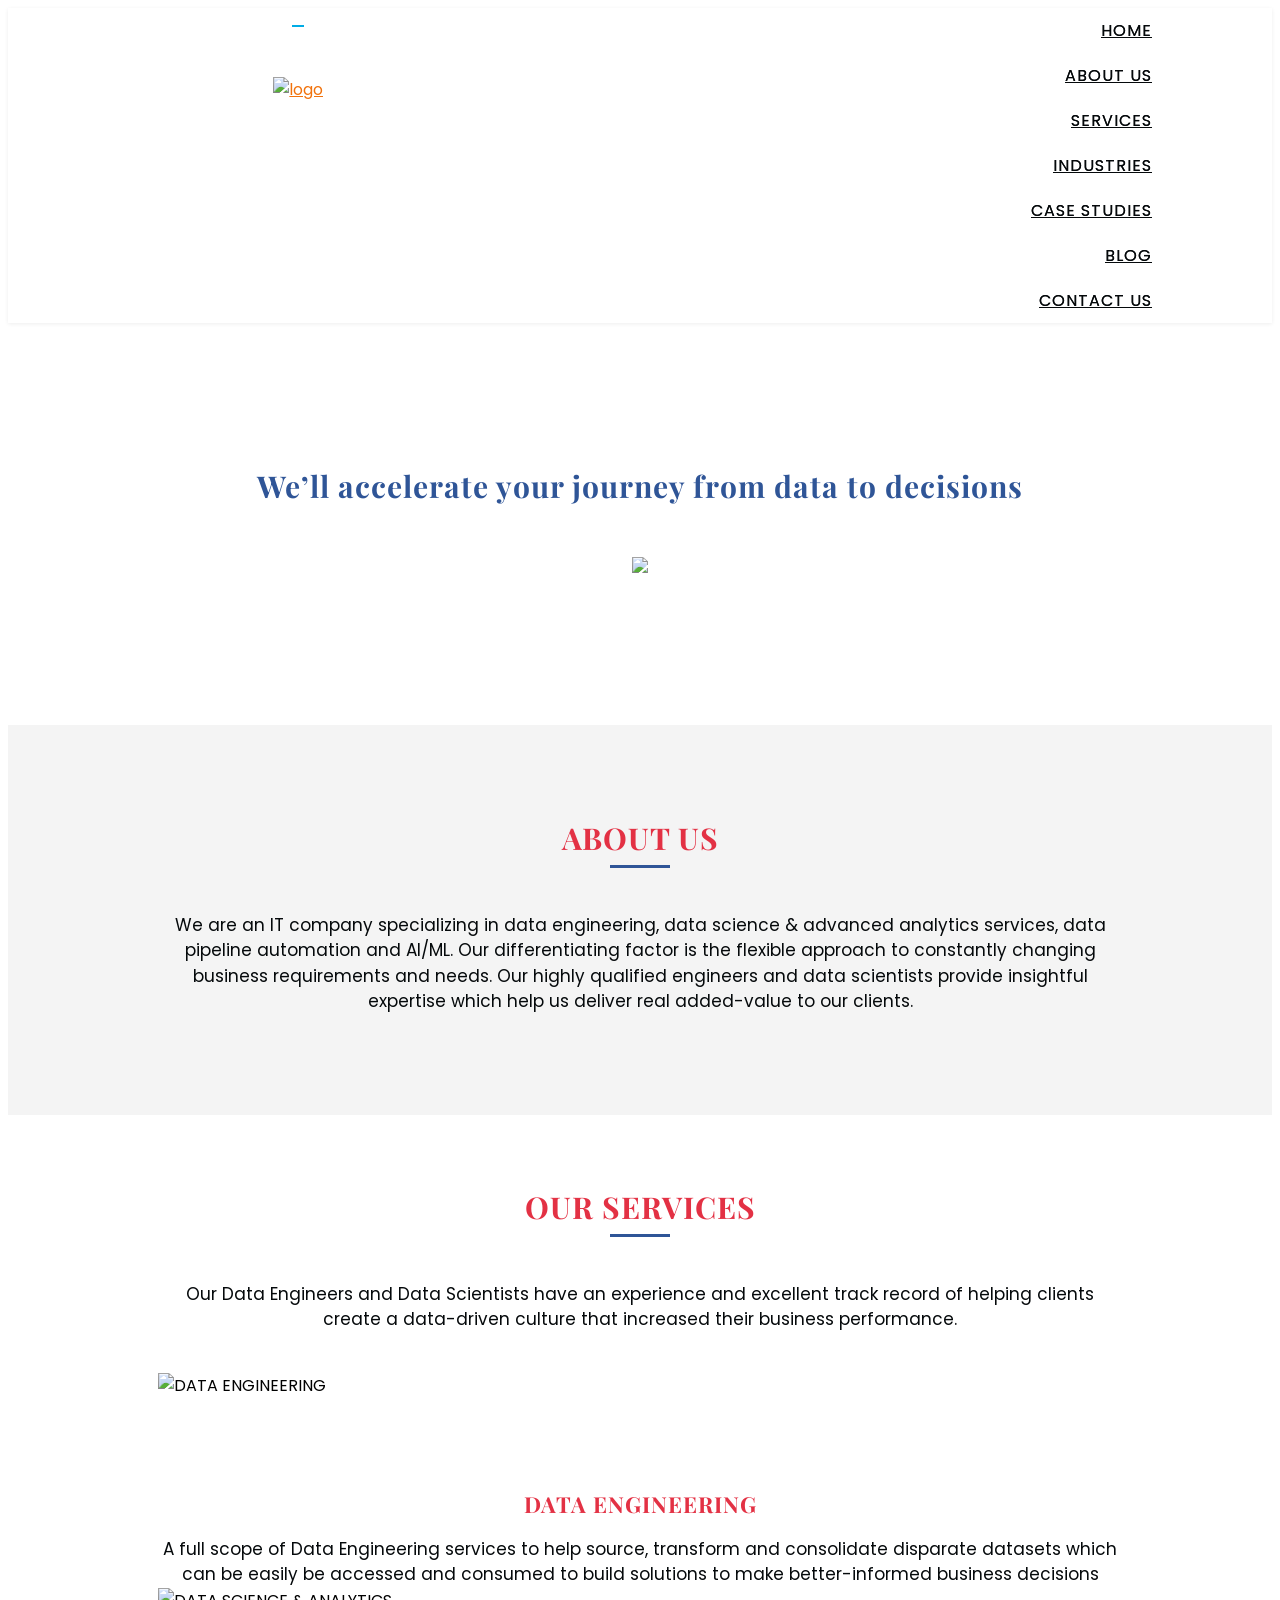
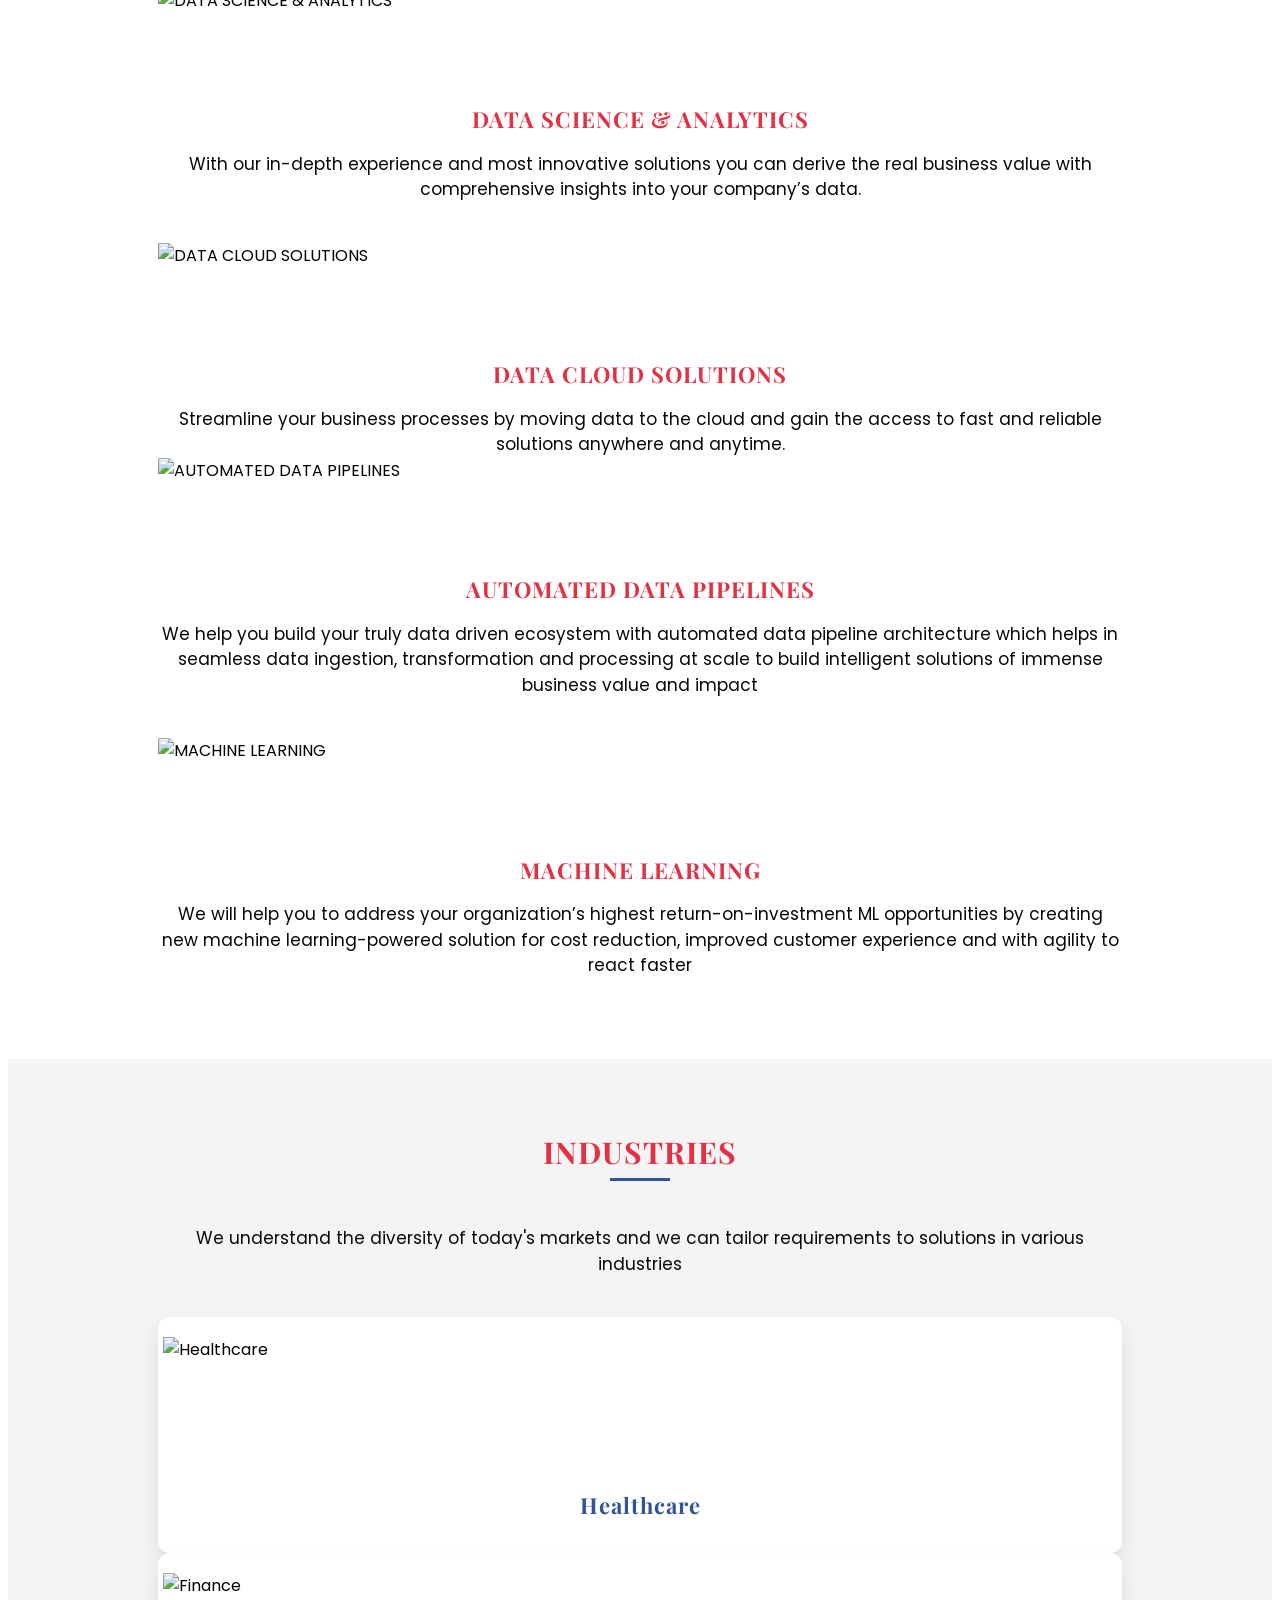
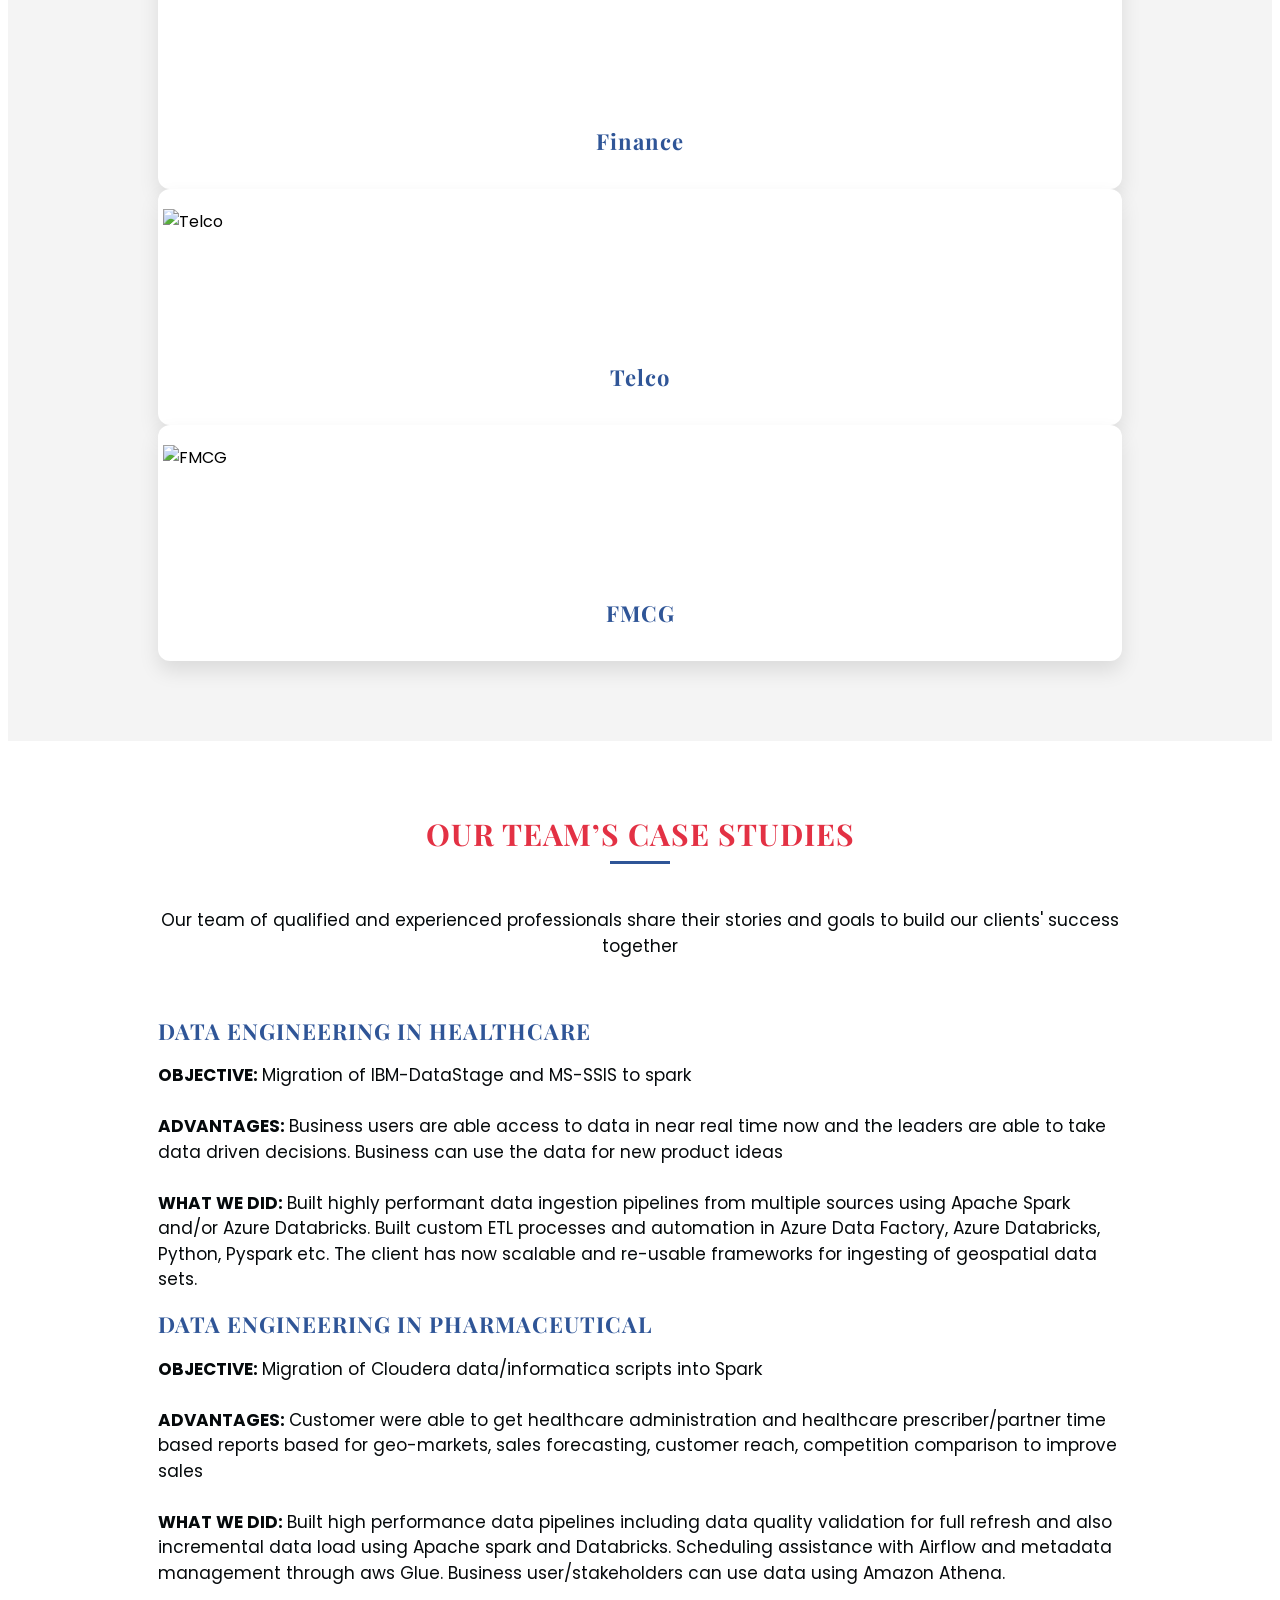
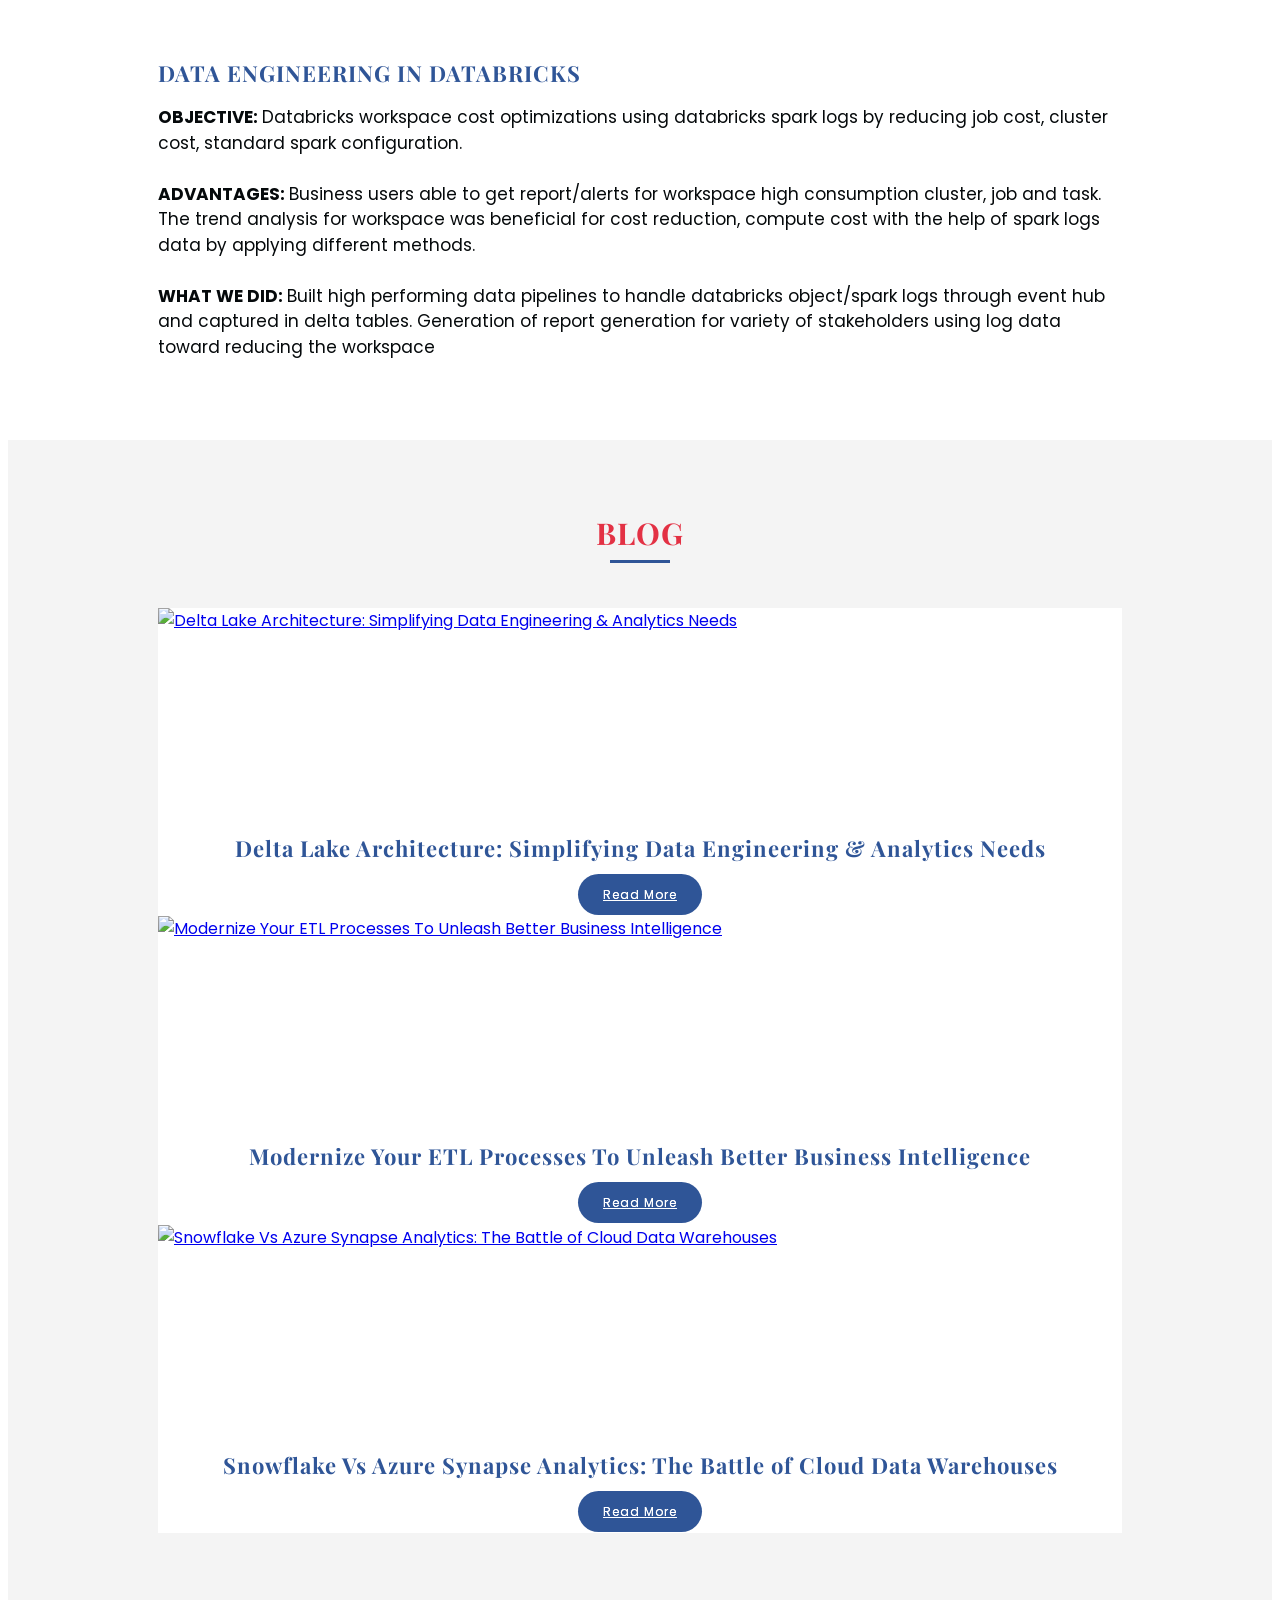
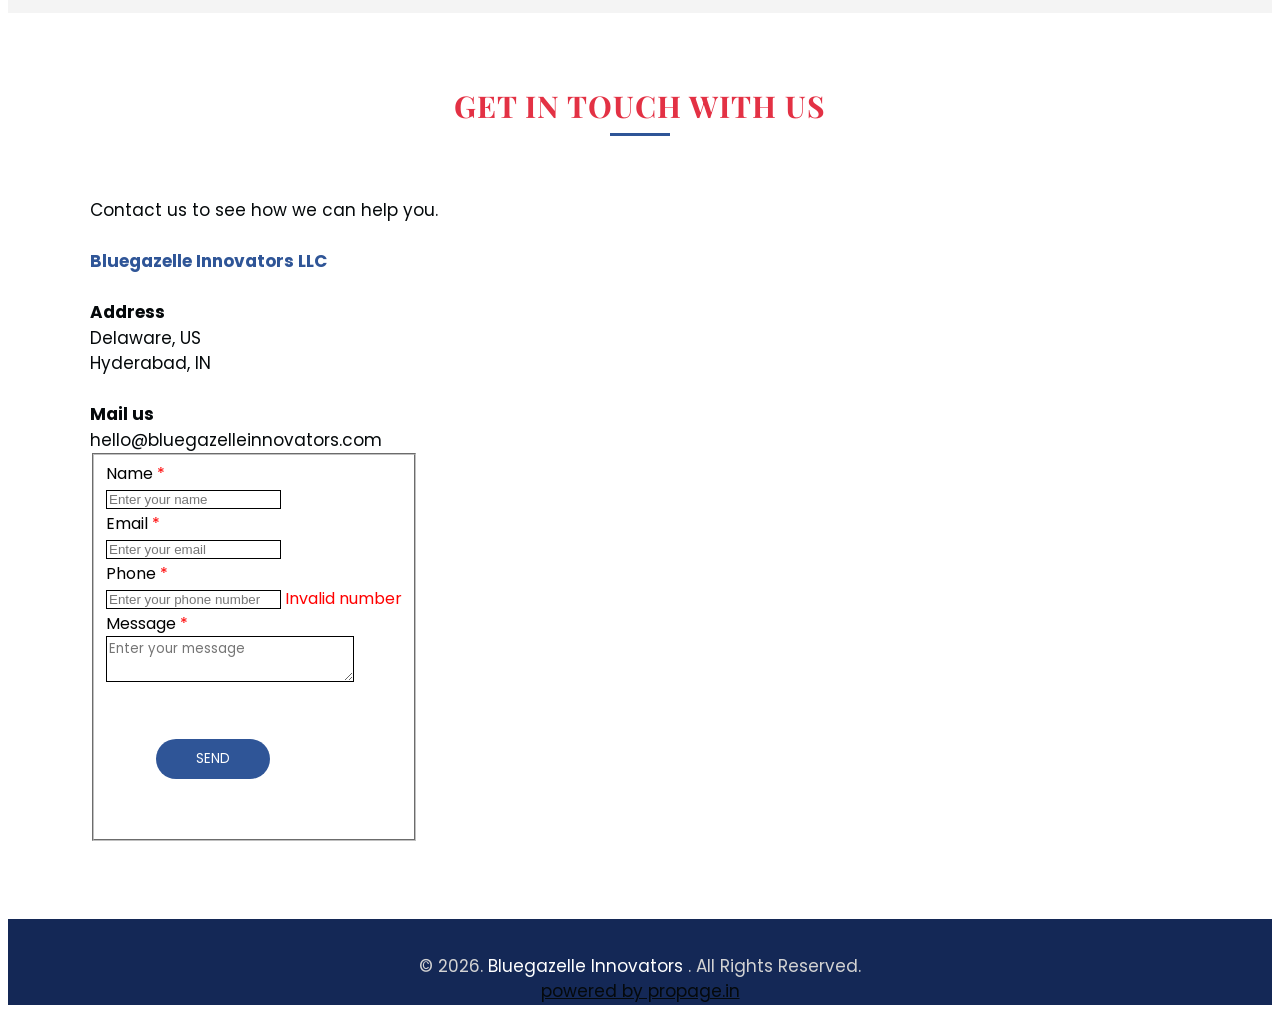
==== index.html @ 68e07360 "Update index.html and CSS files to enhance SEO and replace external resources with local assets. Add" ====
<!DOCTYPE html>
<html>
<head>
<meta content="text/html; charset=utf-8" http-equiv="Content-Type"/>
<meta content="width=device-width, initial-scale=1.0" name="viewport"/>
<meta content="true" name="HandheldFriendly"/>
<meta content="480" name="MobileOptimized"/>
<title>
   Bluegazelle Innovators
  </title>
<meta content="We are an IT consulting company specializing in data engineering, data science &amp; advanced analytics services, data pipeline automation and AI/ML. Our differentiating factor is the flexible approach to constantly changing business requirements and needs. Our highly qualified engineers and data scientists provide insightful expertise which help us deliver real added-value to our clients." name="description"/>
<meta content="Data Engineering, Data Science &amp; Analytics, Data Cloud Solutions, Automated Data Pipelines, Machine Learning" name="keywords"/>
<meta content="Bluegazelle Innovators" property="og:title"/>
<meta content="website" property="og:type"/>
<meta content="We are an IT consulting company specializing in data engineering, data science &amp; advanced analytics services, data pipeline automation and AI/ML. Our differentiating factor is the flexible approach to constantly changing business requirements and needs. Our highly qualified engineers and data scientists provide insightful expertise which help us deliver real added-value to our clients." property="og:description"/>
<meta content="www.bluegazelleinnovators.com" property="og:site_name"/>
<meta content="Bluegazelle Innovators" property="twitter:title"/>
<meta content="summary" name="twitter:card"/>
<meta content="We are an IT consulting company specializing in data engineering, data science &amp; advanced analytics services, data pipeline automation and AI/ML. Our differentiating factor is the flexible approach to constantly changing business requirements and needs. Our highly qualified engineers and data scientists provide insightful expertise which help us deliver real added-value to our clients." property="twitter:description"/>
<link href="https://fonts.googleapis.com/css2?family=Playfair+Display:ital,wght@0,400..900;1,400..900&amp;family=Quicksand:wght@300..700&amp;display=swap" rel="stylesheet"/><link href="https://static.viamagus.com/static/sitebuilder/css/viamagus-publish-sites.css" rel="stylesheet"/>
<link href="//netdna.bootstrapcdn.com/font-awesome/4.0.3/css/font-awesome.css" rel="stylesheet"/>


<link href="https://fonts.googleapis.com/css2?family=Poppins:wght@400;600&amp;display=swap" rel="stylesheet"/>
<link href="css/internal-styles.css" rel="stylesheet"/><style>/* Default fonts: Playfair Display for headings, Quicksand for body (change_default_fonts.py) */
body, html, .viamagusPageSettings, .viamagusPageSettings .viamagus-container { font-family: 'Quicksand', sans-serif; }
h1, h2, h3, h4, h5, h6,
.viamagus-heading1, .viamagus-heading2, .viamagus-heading3, .viamagus-section-heading { font-family: 'Playfair Display', serif; }</style>
<link href="https://086dc30e8929354bdc1d-36e5f2441e9c8e097481aaa60324c70c.ssl.cf1.rackcdn.com/1661514559856fav.png" rel="shortcut icon" type="image/x-icon"/>
<link href="https://086dc30e8929354bdc1d-36e5f2441e9c8e097481aaa60324c70c.ssl.cf1.rackcdn.com/1661514559856fav.png" rel="apple-touch-icon" type="image/x-icon"/>
<script src="https://static.viamagus.com/static/sitebuilder/js/jquery.js" type="text/javascript">
</script>
<script src="https://static.viamagus.com/static/sitebuilder/js/bootstrap.js" type="text/javascript">
</script>
<script src="https://static.viamagus.com/static/sitebuilder/js/jquery.backstretch.js" type="text/javascript">
</script>
<script src="https://static.viamagus.com/static/sitebuilder/js/jquery.magnific-popup.js" type="text/javascript">
</script>
<script src="https://static.viamagus.com/static/sitebuilder/js/freewall.js" type="text/javascript">
</script>
<script src="https://static.viamagus.com/static/sitebuilder/js/html5shiv.js" type="text/javascript">
</script>
<script src="https://static.viamagus.com/static/sitebuilder/js/respond.min.js" type="text/javascript">
</script>
<meta content="http://www.bluegazelleinnovators.com/home.html" property="og:url"/>
</head>
<body>
<script>
   function loadViaBkgImage(){ if($('.backstretch').length){ $.backstretch('destroy',false);} }
  </script>
<div class="viamagusPageSettings">
<div class="viamagus-container">
<div class="viamagus-component viamagus_header" data-component-name="Menu" data-sticky-header="true" id="viamagus_Menu_6278">
<div class="viamagus-component-bg-colour">
<div class="viamagus-component-content navbar navbar-inverse" style="padding-top: 0px; padding-bottom: 0px; padding-left: 100px; padding-right: 100px">
<div class="navbar-inner" data-bkg-color="" data-transparent-menu-cover-mode="false">
<div class="viamagus-menu-top-row">
</div>
<div class="container menu-center">
<button class="btn btn-navbar" data-target=".nav-collapse" data-toggle="collapse" type="button">
<span class="icon-bar">
</span>
<span class="icon-bar">
</span>
<span class="icon-bar">
</span>
</button>
<div class="viamagus-business-logo" itemscope="" itemtype="http://schema.org/Organization">
<a class="brand" href="/" itemprop="url">
<img alt="logo" itemprop="logo" src="https://086dc30e8929354bdc1d-36e5f2441e9c8e097481aaa60324c70c.ssl.cf1.rackcdn.com/1661513879841Group95.png" style="width: 100px"/>
</a>
</div>
<div class="collapse-center">
<div class="nav-collapse collapse">
<ul class="nav" id="menu-nav">
<li>
<a class="menulink" data-target=".nav-collapse" data-toggle="collapse" href="home.html#viamagus_Section_Title_9972" style="font-size: 16px">
              HOME
             </a>
</li>
<li>
<a class="menulink" data-target=".nav-collapse" data-toggle="collapse" href="home.html#viamagus_Section_Title_427" style="font-size: 16px">
              ABOUT US
             </a>
</li>
<li>
<a class="menulink" data-target=".nav-collapse" data-toggle="collapse" href="home.html#viamagus_Section_Title_6957" style="font-size: 16px">
              SERVICES
             </a>
</li>
<li>
<a class="menulink" data-target=".nav-collapse" data-toggle="collapse" href="home.html#viamagus_Section_Title_277" style="font-size: 16px">
              INDUSTRIES
             </a>
</li>
<li>
<a class="menulink" data-target=".nav-collapse" data-toggle="collapse" href="home.html#viamagus_Section_Title_4910" style="font-size: 16px">
              CASE STUDIES
             </a>
</li>
<li>
<a class="menulink" data-target=".nav-collapse" data-toggle="collapse" href="home.html#viamagus_Section_Title_4056" style="font-size: 16px">
              BLOG
             </a>
</li>
<li>
<a class="menulink" data-target=".nav-collapse" data-toggle="collapse" href="home.html#viamagus_Section_Title_7808" style="font-size: 16px">
              CONTACT US
             </a>
</li>
</ul>
</div>
</div>
</div>
</div>
</div>
</div>
</div>
<div class="viamagus-component viamagus-section-header" data-bkg-image="" data-component-name="Section Title" id="viamagus_Section_Title_9972">
<div class="viamagus-component-bg-colour">
<div class="viamagus-component-content" style="padding-top: 120px; padding-bottom: 120px">
<div class="row-fluid">
<div class="span12">
<div class="title-page">
<h2 class="viamagus-section-heading title">
<div style="text-align: center">
<span style="color: #2F5597">
             We’ll accelerate your journey from data to decisions
            </span>
<br/>
<br/>
<img class="" src="https://086dc30e8929354bdc1d-36e5f2441e9c8e097481aaa60324c70c.ssl.cf1.rackcdn.com/1661513194939BlueGazelleLanding.png"/>
</div>
</h2>
</div>
</div>
</div>
</div>
</div>
</div>
<div class="viamagus-component viamagus-section-header" data-bkg-image="" data-component-name="ABOUT US" id="viamagus_Section_Title_427">
<div class="viamagus-component-bg-colour" style="background-color: rgba(244,244,244,1)">
<div class="viamagus-component-content" style="padding-top: 70px; padding-bottom: 10px">
<div class="row-fluid">
<div class="span12">
<div class="title-page">
<h2 class="viamagus-section-heading title">
<div style="text-align: center">
            ABOUT US
           </div>
</h2>
</div>
</div>
</div>
</div>
</div>
</div>
<div class="viamagus-component viamagus-richtext" data-bkg-image="" data-component-name="Text" id="viamagus_Text_1244">
<div class="viamagus-component-bg-colour" style="background-color: rgba(244,244,244,1)">
<div class="viamagus-component-content" style="padding-top: 20px; padding-bottom: 100px">
<div class="row-fluid viamagus-paragraph" id="viamagus_Text_1244-content">
<div style="text-align: center">
         We are an IT company specializing in data engineering, data science &amp; advanced analytics services, data pipeline automation and AI/ML. Our differentiating factor is the flexible approach to constantly changing business requirements and needs. Our highly qualified engineers and data scientists provide insightful expertise which help us deliver real added-value to our clients.
        </div>
</div>
</div>
</div>
</div>
<div class="viamagus-component viamagus-section-header" data-bkg-image="" data-component-name="OUR SERVICES" id="viamagus_Section_Title_6957">
<div class="viamagus-component-bg-colour">
<div class="viamagus-component-content" style="padding-top: 50px; padding-bottom: 10px">
<div class="row-fluid">
<div class="span12">
<div class="title-page">
<h2 class="viamagus-section-heading title">
<div style="text-align: center">
            OUR SERVICES
           </div>
</h2>
</div>
</div>
</div>
</div>
</div>
</div>
<div class="viamagus-component viamagus-richtext" data-bkg-image="" data-component-name="Text" id="viamagus_Text_5293">
<div class="viamagus-component-bg-colour">
<div class="viamagus-component-content" style="padding-top: 20px; padding-bottom: 20px">
<div class="row-fluid viamagus-paragraph" id="viamagus_Text_5293-content">
<div style="text-align: center">
         Our Data Engineers and Data Scientists have an experience and excellent track record of helping clients create a data-driven culture that increased their business performance.
        </div>
</div>
</div>
</div>
</div>
<section class="viamagus-component viamagus_circlimg" data-bkg-image="" data-component-name="columngrid" id="viamagus_columngrid_3928">
<div class="viamagus-component-bg-colour">
<div class="viamagus-component-content" style="padding-top: 20px; padding-bottom: 20px">
<div class="container-fluid">
<div class="row-fluid">
<div class="span6 columngridone">
<div class="image-alignment">
<img align="middle" alt="DATA ENGINEERING" class="img-circle img-responsive why-section" data-original="imgs/a1d4754c88b792a93a17c5a336381e1a.png" src="https://086dc30e8929354bdc1d-36e5f2441e9c8e097481aaa60324c70c.ssl.cf1.rackcdn.com/1661513492333Union1.png" style="height: 100px; margin: auto; display: block"/>
</div>
<div class="columngrid-desc fixedImgAlignmnetFixed">
<div>
<h2 class="viamagus-heading2">
<div style="text-align: center">
<span style="color: #e33144">
               DATA ENGINEERING
              </span>
</div>
</h2>
<div class="viamagus-paragraph">
<div style="text-align: center">
              A full scope of Data Engineering services to help source, transform and consolidate disparate datasets which can be easily be accessed and consumed to build solutions to make better-informed business decisions
             </div>
</div>
</div>
</div>
<div style="clear: both">
</div>
</div>
<div class="span6 columngridtwo">
<div class="image-alignment">
<img align="middle" alt="DATA SCIENCE &amp; ANALYTICS" class="img-circle img-responsive why-section" data-original="imgs/6b5e0519f275a12f75ce10f658b40c50.png" src="https://086dc30e8929354bdc1d-36e5f2441e9c8e097481aaa60324c70c.ssl.cf1.rackcdn.com/1661513494286Group88.png" style="height: 100px; margin: auto; display: block"/>
</div>
<div class="columngrid-desc fixedImgAlignmnetFixed">
<div>
<h2 class="viamagus-heading2">
<div style="text-align: center">
<span style="color: #e33144">
               DATA SCIENCE &amp; ANALYTICS
              </span>
</div>
</h2>
<div class="viamagus-paragraph">
<div style="text-align: center">
              With our in-depth experience and most innovative solutions you can derive the real business value with comprehensive insights into your company’s data.
             </div>
</div>
</div>
</div>
<div style="clear: both">
</div>
</div>
</div>
</div>
<div class="clearfix">
</div>
</div>
</div>
</section>
<section class="viamagus-component viamagus_circlimg" data-bkg-image="" data-component-name="columngrid" id="viamagus_columngrid_6204">
<div class="viamagus-component-bg-colour">
<div class="viamagus-component-content" style="padding-top: 20px; padding-bottom: 20px">
<div class="container-fluid">
<div class="row-fluid">
<div class="span6 columngridone">
<div class="image-alignment">
<img align="middle" alt="DATA CLOUD SOLUTIONS" class="img-circle img-responsive why-section" data-original="imgs/086ebbe92f72022c4afc59aad043dfc3.png" src="https://086dc30e8929354bdc1d-36e5f2441e9c8e097481aaa60324c70c.ssl.cf1.rackcdn.com/1661513486901Group93.png" style="height: 100px; margin: auto; display: block"/>
</div>
<div class="columngrid-desc fixedImgAlignmnetFixed">
<div>
<h2 class="viamagus-heading2">
<div style="text-align: center">
<span style="color: #e33144">
               DATA CLOUD SOLUTIONS
              </span>
</div>
</h2>
<div class="viamagus-paragraph">
<div style="text-align: center">
              Streamline your business processes by moving data to the cloud and gain the access to fast and reliable solutions anywhere and anytime.
             </div>
</div>
</div>
</div>
<div style="clear: both">
</div>
</div>
<div class="span6 columngridtwo">
<div class="image-alignment">
<img align="middle" alt="AUTOMATED DATA PIPELINES" class="img-circle img-responsive why-section" data-original="imgs/e55563b7260a07619c07f342b476c8f5.png" src="https://086dc30e8929354bdc1d-36e5f2441e9c8e097481aaa60324c70c.ssl.cf1.rackcdn.com/1661513481927Group89.png" style="height: 100px; margin: auto; display: block"/>
</div>
<div class="columngrid-desc fixedImgAlignmnetFixed">
<div>
<h2 class="viamagus-heading2">
<div style="text-align: center">
<span style="color: #e33144">
               AUTOMATED DATA PIPELINES
              </span>
</div>
</h2>
<div class="viamagus-paragraph">
<div style="text-align: center">
              We help you build your truly data driven ecosystem with automated data pipeline architecture which helps in seamless data ingestion, transformation and processing at scale to build intelligent solutions of immense business value and impact
             </div>
</div>
</div>
</div>
<div style="clear: both">
</div>
</div>
</div>
</div>
<div class="clearfix">
</div>
</div>
</div>
</section>
<section class="viamagus-component viamagus_circlimg" data-bkg-image="" data-component-name="columngrid" id="viamagus_columngrid_8368">
<div class="viamagus-component-bg-colour">
<div class="viamagus-component-content" style="padding-top: 20px; padding-bottom: 80px">
<div class="container-fluid">
<div class="row-fluid">
<div class="span4 columngridone">
<div class="image-alignment">
</div>
<div class="columngrid-desc fixedImgAlignmnetFixed">
<div>
</div>
</div>
<div style="clear: both">
</div>
</div>
<div class="span4 columngridtwo">
<div class="image-alignment">
<img align="middle" alt="MACHINE LEARNING" class="img-circle img-responsive why-section" data-original="imgs/56f8f71a7b4a2f780cbac96ad924f5b0.png" src="https://086dc30e8929354bdc1d-36e5f2441e9c8e097481aaa60324c70c.ssl.cf1.rackcdn.com/1661513484420Group90.png" style="height: 100px; margin: auto; display: block"/>
</div>
<div class="columngrid-desc fixedImgAlignmnetFixed">
<div>
<h2 class="viamagus-heading2">
<div style="text-align: center">
<span style="color: #e33144">
               MACHINE LEARNING
              </span>
</div>
</h2>
<div class="viamagus-paragraph">
<div style="text-align: center">
              We will help you to address your organization’s highest return-on-investment ML opportunities by creating new machine learning-powered solution for cost reduction, improved customer experience and with agility to react faster
             </div>
</div>
</div>
</div>
<div style="clear: both">
</div>
</div>
<div class="span4 columngridthree">
<div class="image-alignment">
</div>
<div class="columngrid-desc fixedImgAlignmnetFixed">
<div>
</div>
</div>
<div style="clear: both">
</div>
</div>
</div>
</div>
<div class="clearfix">
</div>
</div>
</div>
</section>
<div class="viamagus-component viamagus-section-header" data-bkg-image="" data-component-name="INDUSTRIES" id="viamagus_Section_Title_277">
<div class="viamagus-component-bg-colour" style="background-color: rgba(244,244,244,1)">
<div class="viamagus-component-content" style="padding-top: 50px; padding-bottom: 10px">
<div class="row-fluid">
<div class="span12">
<div class="title-page">
<h2 class="viamagus-section-heading title">
<div style="text-align: center">
            INDUSTRIES
           </div>
</h2>
</div>
</div>
</div>
</div>
</div>
</div>
<div class="viamagus-component viamagus-richtext" data-bkg-image="" data-component-name="Text" id="viamagus_Text_5910">
<div class="viamagus-component-bg-colour" style="background-color: rgba(244,244,244,1)">
<div class="viamagus-component-content" style="padding-top: 20px; padding-bottom: 20px">
<div class="row-fluid viamagus-paragraph" id="viamagus_Text_5910-content">
<div style="text-align: center">
         We understand the diversity of today's markets and we can tailor requirements to solutions in various industries
        </div>
</div>
</div>
</div>
</div>
<section class="viamagus-component viamagus_circlimg" data-bkg-image="" data-component-name="columngrid" id="viamagus_columngrid_9575">
<div class="viamagus-component-bg-colour" style="background-color: rgba(244,244,244,1)">
<div class="viamagus-component-content" style="padding-top: 20px; padding-bottom: 80px">
<div class="container-fluid">
<div class="row-fluid">
<div class="span3 columngridone" style="background: rgba(255,255,255,1)">
<div class="image-alignment">
<img align="middle" alt="Healthcare" class="img-circle img-responsive why-section" data-original="imgs/4624dfb91599a4888150b0779466da71.png" src="https://086dc30e8929354bdc1d-36e5f2441e9c8e097481aaa60324c70c.ssl.cf1.rackcdn.com/1661513675118Union32x.png" style="height: 127px; margin: auto; display: block"/>
</div>
<div class="columngrid-desc fixedImgAlignmnetFixed">
<div style="padding: 10px">
<h2 class="viamagus-heading2">
<div style="text-align: center">
              Healthcare
             </div>
</h2>
</div>
</div>
<div style="clear: both">
</div>
</div>
<div class="span3 columngridtwo" style="background: rgba(255,255,255,1)">
<div class="image-alignment">
<img align="middle" alt="Finance" class="img-circle img-responsive why-section" data-original="imgs/da93178670edd0044727e0173ed21823.png" src="https://086dc30e8929354bdc1d-36e5f2441e9c8e097481aaa60324c70c.ssl.cf1.rackcdn.com/1661513677494Union42x.png" style="height: 127px; margin: auto; display: block"/>
</div>
<div class="columngrid-desc fixedImgAlignmnetFixed">
<div style="padding: 10px">
<h2 class="viamagus-heading2">
<div style="text-align: center">
              Finance
             </div>
</h2>
</div>
</div>
<div style="clear: both">
</div>
</div>
<div class="span3 columngridthree" style="background: rgba(255,255,255,1)">
<div class="image-alignment">
<img align="middle" alt="Telco " class="img-circle img-responsive why-section" data-original="imgs/081ed4ee76b1ab02e13798d3a0b9b6b1.png" src="https://086dc30e8929354bdc1d-36e5f2441e9c8e097481aaa60324c70c.ssl.cf1.rackcdn.com/1661513670714Union52x.png" style="height: 127px; margin: auto; display: block"/>
</div>
<div class="columngrid-desc fixedImgAlignmnetFixed">
<div style="padding: 10px">
<h2 class="viamagus-heading2">
<div style="text-align: center">
              Telco
             </div>
<div style="text-align: center">
</div>
</h2>
</div>
</div>
<div style="clear: both">
</div>
</div>
<div class="span3 columngridfour" style="background: rgba(255,255,255,1)">
<div class="image-alignment">
<img align="middle" alt="FMCG" class="img-circle img-responsive why-section" data-original="imgs/eef02da51d374759409e2ec7d1da538e.png" src="https://086dc30e8929354bdc1d-36e5f2441e9c8e097481aaa60324c70c.ssl.cf1.rackcdn.com/1661513673170Group922x.png" style="height: 127px; margin: auto; display: block"/>
</div>
<div class="columngrid-desc fixedImgAlignmnetFixed">
<div style="padding: 10px">
<h2 class="viamagus-heading2">
<div style="text-align: center">
              FMCG
             </div>
</h2>
</div>
</div>
<div style="clear: both">
</div>
</div>
</div>
</div>
<div class="clearfix">
</div>
</div>
</div>
</section>
<div class="viamagus-component viamagus-section-header" data-bkg-image="" data-component-name="CASE STUDIES" id="viamagus_Section_Title_4910">
<div class="viamagus-component-bg-colour">
<div class="viamagus-component-content" style="padding-top: 50px; padding-bottom: 10px">
<div class="row-fluid">
<div class="span12">
<div class="title-page">
<h2 class="viamagus-section-heading title">
<div style="text-align: center">
            OUR TEAM’S CASE STUDIES
           </div>
</h2>
</div>
</div>
</div>
</div>
</div>
</div>
<div class="viamagus-component viamagus-richtext" data-bkg-image="" data-component-name="Text" id="viamagus_Text_9200">
<div class="viamagus-component-bg-colour">
<div class="viamagus-component-content" style="padding-top: 20px; padding-bottom: 20px">
<div class="row-fluid viamagus-paragraph" id="viamagus_Text_9200-content">
<div style="text-align: center">
         Our team of qualified and experienced professionals share their stories and goals to build our clients' success together
        </div>
</div>
</div>
</div>
</div>
<section class="viamagus-component viamagus_circlimg" data-bkg-image="" data-component-name="columngrid" id="viamagus_columngrid_8392">
<div class="viamagus-component-bg-colour">
<div class="viamagus-component-content" style="padding-top: 20px; padding-bottom: 35px">
<div class="container-fluid">
<div class="row-fluid">
<div class="span6 columngridone">
<div class="image-alignment">
</div>
<div class="columngrid-desc fixedImgAlignmnetFixed">
<div>
<h2 class="viamagus-heading2">
             DATA ENGINEERING IN HEALTHCARE
            </h2>
<div class="viamagus-paragraph">
<strong>
              OBJECTIVE:
             </strong>
             Migration of IBM-DataStage and MS-SSIS to spark
             <br/>
<br/>
<strong>
              ADVANTAGES:
             </strong>
             Business users are able access to data in near real time now and the leaders are able to take data driven decisions. Business can use the data for new product ideas
             <br/>
<br/>
<strong>
              WHAT WE DID:
             </strong>
             Built highly performant data ingestion pipelines from multiple sources using Apache Spark and/or Azure Databricks. Built custom ETL processes and automation in Azure Data Factory, Azure Databricks, Python, Pyspark etc. The client has now scalable and re-usable frameworks for ingesting of geospatial data sets.
            </div>
</div>
</div>
<div style="clear: both">
</div>
</div>
<div class="span6 columngridtwo">
<div class="image-alignment">
</div>
<div class="columngrid-desc fixedImgAlignmnetFixed">
<div>
<h2 class="viamagus-heading2">
             DATA ENGINEERING IN PHARMACEUTICAL
            </h2>
<div class="viamagus-paragraph">
<strong>
              OBJECTIVE:
             </strong>
             Migration of Cloudera data/informatica scripts into Spark
             <br/>
<br/>
<strong>
              ADVANTAGES:
             </strong>
             Customer were able to get healthcare administration and healthcare prescriber/partner time based reports based for geo-markets, sales forecasting, customer reach, competition comparison to improve sales
             <br/>
<br/>
<strong>
              WHAT WE DID:
             </strong>
             Built high performance data pipelines including data quality validation for full refresh and also incremental data load using Apache spark and Databricks. Scheduling assistance with Airflow and metadata management through aws Glue. Business user/stakeholders can use data using Amazon Athena.
            </div>
</div>
</div>
<div style="clear: both">
</div>
</div>
</div>
</div>
<div class="clearfix">
</div>
</div>
</div>
</section>
<section class="viamagus-component viamagus_circlimg" data-bkg-image="" data-component-name="columngrid" id="viamagus_columngrid_7201">
<div class="viamagus-component-bg-colour">
<div class="viamagus-component-content" style="padding-top: 20px; padding-bottom: 80px">
<div class="container-fluid">
<div class="row-fluid">
<div class="span6 columngridone">
<div class="image-alignment">
</div>
<div class="columngrid-desc fixedImgAlignmnetFixed">
<div>
<h2 class="viamagus-heading2">
             DATA ENGINEERING IN DATABRICKS
            </h2>
<div class="viamagus-paragraph">
<strong>
              OBJECTIVE:
             </strong>
             Databricks workspace cost optimizations using databricks spark logs by reducing job cost, cluster cost, standard spark configuration.
             <br/>
<br/>
<strong>
              ADVANTAGES:
             </strong>
             Business users able to get report/alerts for workspace high consumption cluster, job and task. The trend analysis for workspace was beneficial for cost reduction, compute cost with the help of spark logs data by applying different methods.
             <br/>
<br/>
<strong>
              WHAT WE DID:
             </strong>
             Built high performing data pipelines to handle databricks object/spark logs through event hub and captured in delta tables. Generation of report generation for variety of stakeholders using log data toward reducing the workspace
            </div>
</div>
</div>
<div style="clear: both">
</div>
</div>
<div class="span6 columngridtwo">
<div class="image-alignment">
</div>
<div class="columngrid-desc fixedImgAlignmnetFixed">
<div>
</div>
</div>
<div style="clear: both">
</div>
</div>
</div>
</div>
<div class="clearfix">
</div>
</div>
</div>
</section>
<div class="viamagus-component viamagus-section-header" data-bkg-image="" data-component-name="BLOG" id="viamagus_Section_Title_4056">
<div class="viamagus-component-bg-colour" style="background-color: rgba(244,244,244,1)">
<div class="viamagus-component-content" style="padding-top: 50px; padding-bottom: 10px">
<div class="row-fluid">
<div class="span12">
<div class="title-page">
<h2 class="viamagus-section-heading title">
<div style="text-align: center">
            BLOG
           </div>
</h2>
</div>
</div>
</div>
</div>
</div>
</div>
<section class="viamagus-component viamagus_circlimg" data-bkg-image="" data-component-name="columngrid" id="viamagus_columngrid_9298">
<div class="viamagus-component-bg-colour" style="background-color: rgba(244,244,244,1)">
<div class="viamagus-component-content" style="padding-top: 20px; padding-bottom: 80px">
<div class="container-fluid">
<div class="row-fluid">
<div class="span4 columngridone" style="background: rgba(255,255,255,1)">
<div class="image-alignment">
<a href="blog/delta-lake-architecture--simplifying-data-engineering---analytics-needs.html" target="" title="Delta Lake Architecture: Simplifying Data Engineering &amp; Analytics Needs">
<img align="middle" alt="Delta Lake Architecture: Simplifying Data Engineering &amp; Analytics Needs" class="img-circle img-responsive why-section" data-original="imgs/97ac8ae5422276ff368f44ced68c8811.jpeg" src="https://086dc30e8929354bdc1d-36e5f2441e9c8e097481aaa60324c70c.ssl.cf1.rackcdn.com/1661842774953dataengi.jpeg" style="height: 199px; margin: auto; display: block"/>
</a>
</div>
<div class="columngrid-desc fixedImgAlignmnetFixed">
<div style="padding: 10px">
<h2 class="viamagus-heading2">
<div style="text-align: center">
              Delta Lake Architecture: Simplifying Data Engineering &amp; Analytics Needs
             </div>
</h2>
<div class="viamagus-paragraph">
<div class="viamagus-cart-button" style="text-align: center">
<a class="btn viamagus-button-default viamagus-button-12" href="blog/delta-lake-architecture--simplifying-data-engineering---analytics-needs.html" target="">
               Read More
              </a>
</div>
</div>
</div>
</div>
<div style="clear: both">
</div>
</div>
<div class="span4 columngridtwo" style="background: rgba(255,255,255,1)">
<div class="image-alignment">
<a href="blog/modernize-your-etl-processes-to-unleash-better-business-intelligence.html" target="" title="Modernize Your ETL Processes To Unleash Better Business Intelligence">
<img align="middle" alt="Modernize Your ETL Processes To Unleash Better Business Intelligence" class="img-circle img-responsive why-section" data-original="imgs/1939407028ddfd3323b8caff5cd356b4.jpeg" src="https://086dc30e8929354bdc1d-36e5f2441e9c8e097481aaa60324c70c.ssl.cf1.rackcdn.com/1661842764398businessintel.jpeg" style="height: 199px; margin: auto; display: block"/>
</a>
</div>
<div class="columngrid-desc fixedImgAlignmnetFixed">
<div style="padding: 10px">
<h2 class="viamagus-heading2">
<div style="text-align: center">
              Modernize Your ETL Processes To Unleash Better Business Intelligence
             </div>
</h2>
<div class="viamagus-paragraph">
<div class="viamagus-cart-button" style="text-align: center">
<a class="btn viamagus-button-default viamagus-button-12" href="blog/modernize-your-etl-processes-to-unleash-better-business-intelligence.html" target="">
               Read More
              </a>
</div>
</div>
</div>
</div>
<div style="clear: both">
</div>
</div>
<div class="span4 columngridthree" style="background: rgba(255,255,255,1)">
<div class="image-alignment">
<a href="blog/snowflake-vs-azure-synapse-analytics--the-battle-of-cloud-data-warehouses.html" target="" title="Snowflake Vs Azure Synapse Analytics: The Battle of Cloud Data Warehouses ">
<img align="middle" alt="Snowflake Vs Azure Synapse Analytics: The Battle of Cloud Data Warehouses " class="img-circle img-responsive why-section" data-original="imgs/fec8b4f25803ee026494e37db1b009d0.jpeg" src="https://086dc30e8929354bdc1d-36e5f2441e9c8e097481aaa60324c70c.ssl.cf1.rackcdn.com/1661842797094cloudstorage.jpeg" style="height: 199px; margin: auto; display: block"/>
</a>
</div>
<div class="columngrid-desc fixedImgAlignmnetFixed">
<div style="padding: 10px">
<h2 class="viamagus-heading2">
<div style="text-align: center">
              Snowflake Vs Azure Synapse Analytics: The Battle of Cloud Data Warehouses
             </div>
<div style="text-align: center">
</div>
</h2>
<div class="viamagus-paragraph">
<div class="viamagus-cart-button" style="text-align: center">
<a class="btn viamagus-button-default viamagus-button-12" href="blog/snowflake-vs-azure-synapse-analytics--the-battle-of-cloud-data-warehouses.html" target="">
               Read More
              </a>
</div>
</div>
</div>
</div>
<div style="clear: both">
</div>
</div>
</div>
</div>
<div class="clearfix">
</div>
</div>
</div>
</section>
<div class="viamagus-component viamagus-section-header" data-bkg-image="" data-component-name="CONTACT" id="viamagus_Section_Title_7808">
<div class="viamagus-component-bg-colour">
<div class="viamagus-component-content" style="padding-top: 50px; padding-bottom: 10px">
<div class="row-fluid">
<div class="span12">
<div class="title-page">
<h2 class="viamagus-section-heading title">
<div style="text-align: center">
            GET IN TOUCH WITH US
           </div>
</h2>
</div>
</div>
</div>
</div>
</div>
</div>
<div class="vm-customform viamagus-component" data-bkg-image="" data-component-name="form" data-form-id="11105" data-form-layout="form-vertical" id="viamagus_form_4800">
<div class="viamagus-component-bg-colour">
<div class="viamagus-component-content" style="padding-left: 6%; padding-right: 6%; padding-top: 3%; padding-bottom: 3%">
<div class="row-fluid">
<div class="VideoImageFormContainer">
<div class="span6 viamagus-video-img-container" style="display: table">
<div class="viamagus-form-vertical-alignment-style" style="display: table-cell; vertical-align: top">
<div class="magus-form-desc viamagus-paragraph">
            Contact us to see how we can help you.
            <br/>
<br/>
<strong>
<span style="color: #2F5597">
              Bluegazelle Innovators LLC
             </span>
</strong>
<br/>
<br/>
<strong>
             Address
            </strong>
<br/>
            Delaware, US
            <br/>
            Hyderabad, IN
            <br/>
<br/>
<strong>
             Mail us
            </strong>
<br/>
            hello@bluegazelleinnovators.com
           </div>
</div>
</div>
<div class="span6 viamagus-form-container" style="display: table">
<div class="vm-form-default viamagus-form-vertical-alignment-style" style="display: table-cell; vertical-align: top">
<form class="form-horizontal viamagus-custom-form" id="viamagus-form-11105" name="contact-home">
<fieldset>
<div class="control-group viamagus-form-component viamagus-textinput">
<label class="control-label" for="viamagus_Name_7595">
               Name
               <span style="color: red">
                *
               </span>
</label>
<div class="controls">
<input class="input-block-level" id="viamagus_Name_7595" name="viamagus_Name_7595" placeholder="Enter your name" required="" type="text"/>
</div>
</div>
<div class="control-group viamagus-form-component viamagus-textinput">
<label class="control-label" for="viamagus_Email_8804">
               Email
               <span style="color: red">
                *
               </span>
</label>
<div class="controls">
<input class="input-block-level" data-capture-otp="false" data-validate="email" id="viamagus_Email_8804" name="viamagus_Email_8804" placeholder="Enter your email" required="" type="text"/>
</div>
</div>
<div class="control-group viamagus-form-component viamagus-textinput">
<label class="control-label" for="viamagus_Phone_5539">
               Phone
               <span style="color: red">
                *
               </span>
</label>
<div class="controls">
<input class="input-block-level viamagus-phone" data-capture-otp="false" id="viamagus_Phone_5539" name="viamagus_Phone_5539" placeholder="Enter your phone number" required="" type="tel"/>
<span class="hide" id="valid-msg-viamagus_Phone_5539">
</span>
<span class="hide" id="error-msg-viamagus_Phone_5539" style="color: red">
                Invalid number
               </span>
</div>
</div>
<div class="control-group viamagus-form-component viamagus-textarea">
<label class="control-label" for="viamagus_Text_Area_8661">
               Message
               <span style="color: red">
                *
               </span>
</label>
<div class="controls">
<textarea class="input-block-level" id="viamagus_Text_Area_8661" name="viamagus_Text_Area_8661" placeholder="Enter your message"></textarea>
</div>
</div>
<div class="control-group">
<label class="control-label" for="viamagus_Single_Button_3767">
</label>
<div class="controls form-submit-btn">
<button class="btn btn-primary" id="Submit" name="viamagus_Single_Button_3767">
                SEND
               </button>
</div>
</div>
</fieldset>
</form>
</div>
</div>
</div>
</div>
</div>
</div>
</div>
<div class="viamagus-component viamagus-spacer">
<div class="viamagus-component-bg-colour" style="height: 40px">
</div>
</div>
<footer class="viamagus-component viamagus_footer" data-bkg-image="" data-component-name="Footer" id="viamagus_Footer_2417">
<div class="viamagus-component-bg-colour" style="background: rgba(20,40,86,1)">
<div class="viamagus-component-content">
<div class="row-fluid viamagus-paragraph">
<div class="span3">
</div>
<div class="span6">
<div class="copyright-center">
<span style="color: #D3D3D3">
           © 2026.
          </span>
<span style="color: #FFFFFF">
           Bluegazelle Innovators
          </span>
<span style="color: #D3D3D3">
           . All Rights Reserved.
          </span>
<br/>
<a data-active-tab="#uriTab" data-open-link-new-window="true" href="https://propage.in" target="_blank" title="propage.in">powered by propage.in</a>
<br/>
</div>
</div>
<div class="span3">
<div class="socials-right">
</div>
</div>
</div>
</div>
</div>
</footer>
</div>
</div>
<script src="https://static.viamagus.com/static/sitebuilder/js/galleria.js">
</script>
<script src="https://static.viamagus.com/static/sitebuilder/js/galleria.classicmod.js">
</script>
<script src="https://static.viamagus.com/static/sitebuilder/js/wow.js">
</script>
<script src="https://static.viamagus.com/static/sitebuilder/js/jquery.nav.js">
</script>
<script src="https://static.viamagus.com/static/sitebuilder/js/jquery.elastislide.js">
</script>
<script src="https://static.viamagus.com/static/sitebuilder/js/jquery.mb.YTPlayer.js">
</script>
<script src="https://static.viamagus.com/static/sitebuilder/js/jquery.lazyload.js">
</script>
<script src="https://static.viamagus.com/static/sitebuilder/js/viamagus-loader.js">
</script>
<script src="https://static.viamagus.com/static/sitebuilder/js/viamagus-transaction-manager.js">
</script>
<script src="https://static.viamagus.com/static/sitebuilder/js/jquery.pickmeup.js">
</script>
<script src="https://static.viamagus.com/static/sitebuilder/js/jquery.raty.js">
</script>
<script src="https://static.viamagus.com/static/sitebuilder/js/jquery.validate.js">
</script>
<script src="https://static.viamagus.com/static/sitebuilder/js/jquery.form.js">
</script>
<script src="https://static.viamagus.com/static/sitebuilder/js/dropzone.js">
</script>
<script src="https://static.viamagus.com/static/sitebuilder/js/intlTelInput.js" type="text/javascript">
</script>
<script src="https://static.viamagus.com/static/sitebuilder/js/bootstrap-combobox.js" type="text/javascript">
</script>
<script src="https://static.viamagus.com/static/sitebuilder/js/jquery.parascroll.js" type="text/javascript">
</script>
<script src="https://static.viamagus.com/static/sitebuilder/js/plugins.js" type="text/javascript">
</script>
<script src="https://static.viamagus.com/static/sitebuilder/js/viamagus-website-loader.js" type="text/javascript">
</script>
<script src="https://static.viamagus.com/static/sitebuilder/js/viamagus-form-loader.js" type="text/javascript">
</script>
<script>
   $(function() {	Viamagus_Website_Loader._init();	Viamagus_Form_Loader._init();});
  </script>
</body>
</html>
---- css/internal-styles.css ----
/* Extracted internal styles from bluegazelleinnovators.com HTML pages */

.viamagus-errorpage{
background:#D8D8D8;
text-align:center;
margin-top: 150px;
}
 .viamagus-errorpage .errorpage404{
color:#aaa;
font-size:100px;
margin:50px;
}
.viamagus-errorpage .errorpageheader{
color:#4C4C4C;
font-size:50px;
}
.btn{
background:#00ACE6;
color:#fff;
border:0px;
border-radius:0px;
margin:50px;
}
.btn:hover{
background:#00ACE6;
color:#fff;

}

/* KARMA Generic CSS starts */#playarea #target, .viamagus-container {}.container-fluid {  padding: 0px;}.viamagus-heading1{  color: #fff;  line-height: 1.2;}.viamagus-heading3{  color: #fff;  line-height: 1.25;}.viamagus-section-heading{  color: rgba(0,0,0,0.4);  line-height: 1.25;  letter-spacing: 1px;}.viamagus-heading2{  color:#45494d;  line-height: 1.25;  letter-spacing: 1px;}.viamagus-paragraph, .viamagus-paragraph li {  color: #626263;  line-height: 1.5;  word-break: break-word;}.viamagus-heading2.featurette-heading{  margin-top: 0px}.viamagus-component-content {  padding: 20px 100px;  max-width: 1366px;  margin: auto;}.well .viamagus-component-content, .viamagus_txt-slide .viamagus-component-content {  padding: 0px ;  max-width: 100%;  margin: auto;}.viamagus-spacer .viamagus-component-content{  padding: 0px 100px;}.viamagus-component-content-inner {  padding: 0px 100px;  max-width: 1366px;  margin: auto;  margin-top: 10px;  margin-bottom: 10px;}.viamagus_landimg .viamagus-component-content {  margin: auto !important;  padding-top: 0px !important;  padding-bottom: 0px !important;}.viamagus_footer .viamagus-component-content {  padding: 35px 100px 0 100px;}.vm-social-wall .viamagus-component-content {  padding: 0px;}.viamagus-background .backstretch:before {  position: absolute;  content: '';  width: 100%;  height: 100%;  background: rgba(0, 0, 0, 0.1)}.viamagus-button-default {  background: #F1720C;  border: 0px solid;  font-size: 14px;  color: #fff;  margin: auto;  border-radius: 0px;  text-shadow: 0 0 0;  padding: 12px 25px;  margin-top: 20px;}.viamagus-button-default:hover {  background: #333;  color: #fff;}.viamagus-button-flat {  background: #e50746;  padding: 20px 45px;  text-shadow: 0 0 0;  color: #fff;  font-size: 17px;  text-decoration: none;  border: none;  vertical-align: middle;  border-radius: 0;  margin-top: 20px;}.viamagus-button-flat:hover {  background: #d60742;  color: #fff;}.viamagus-button-transparent {  background: rgba(0, 0, 0, 0);  border: 2px solid;  color: #fff;  margin: auto;  border-radius: 10px;  text-shadow: 0 0 0;  padding: 10px 30px;  margin-top: 20px;}.viamagus-button-transparent:hover {  background: rgba(0, 0, 0, 0.2);  color: #fff;}.mfp-figure:after {  box-shadow: none;  background: none;}/* Nav Bar/Header */.viamagus_header {  display: block;  position: relative;  z-index: 1;}.viamagus_header .viamagus-component-bg-colour {  background-color:#fff;}.viamagus_header .navbar {  margin-bottom: 0px !important;  box-shadow: 0 1px 4px rgba(0,0,0,0.065);}.viamagus_header .navbar-inner {  background: none;  padding: 0px;  border-radius: 0px;  border: 0px;  box-shadow: 0 0 0;}.viamagus_header .nav {  list-style: none;  position: relative;  float: right;  margin: 0;}.viamagus_header .brand {  color: #F1720C;  margin-left: 0px;  padding-left: 0px;  text-shadow: none;}.viamagus_header .brand:hover {  color: #F1720C;}.viamagus_header .brandcenter {  width: 100%;  margin-left: -20px;}.viamagus_header .navbar-inverse .nav-collapse .nav>li.active>a{  background: none;  color: #333;  -webkit-box-shadow: inset 0 0px 0px rgba(0, 0, 0, 0.125);  box-shadow: inset 0 0px 0px rgba(0, 0, 0, 0.125);  outline: none;}.viamagus_header .navbar-inverse .nav>li>a {  text-shadow: 0 0 0;  padding: 10px 20px 10px 20px;}.viamagus_header .navbar-inverse .nav>li:last-child a {  padding: 10px 0px 10px 20px;}.viamagus_header .nav li a {  display: block;  color: #afafaf;  font-size: 14px;  font-weight: 100;  letter-spacing: 1px;}.viamagus_header .nav li a:hover {  text-decoration: none;  color: #2e3133;}.viamagus_header .navbar .btn-navbar {  margin-top: 15px;}.viamagus_header .navbar-inverse .nav-collapse .nav>li>a {  background: none;  text-align: right;}.viamagus_header .navbar-inverse .nav-collapse .nav>li>a:hover {  background: none;  color: #333;}.viamagus_header .menu-center {  display: table;  text-align: center;  width: 100% !important;}.viamagus_header .logomenu-center {  display: table;  text-align: center;  width: auto !important;}.viamagus_header .collapse-center {  display: table-cell;  vertical-align: middle;}.viamagus_header .collapse-centerbrand {  display: table;  margin: auto;}.viamagus-sticky-header {  position: fixed !important;  top: 0;  width: 100%;  z-index: 1010;}.viamagus_header .dropdown-menu {  border: 0;  border-top: 2px solid #F1720C;  border-radius: 0px;  background: #fff;  margin-top: 10px;  position: absolute;  top: 100%;  right: 0px !important;  margin-top: 10px;  left: auto;  padding: 0;}.viamagus_header .navbar .nav>li>.dropdown-menu:after {  left: auto !important;  right: 17px !important;}.viamagus_header .navbar .nav>li>.dropdown-menu:before {  left: auto !important;  right: 17px !important;}.viamagus_header .navbar .nav>li>.dropdown-menu:before {  position: absolute;  top: -8px;  display: inline-block;  border-right: 7px solid transparent;  border-bottom: 7px solid transparent;  border-left: 7px solid transparent;  border-bottom-color: rgba(0, 0, 0, 0.2);  content: '';}.viamagus_header .navbar .nav>li>.dropdown-menu:after {  position: absolute;  top: -8px;  display: inline-block;  border-right: 7px solid transparent;  border-bottom: 7px solid #F1720C;  border-left: 6px solid transparent;  content: '';}.viamagus_header .dropdown-menu li a {  background: none;  border-bottom: 1px solid #e7e7e7;  color: #444 !important;  border-bottom: 1px solid #e7e7e7;  font-weight: 400;  font-size: 14px;  line-height: 35px;  text-align: right;  padding: 3px 15px;  -webkit-transition: all 200ms ease-in;  -o-transition: all 200ms ease-in;  -moz-transition: all 200ms ease-in;  transition: all 200ms ease-in;}.viamagus_header .navbar-inverse .nav li.dropdown.open>.dropdown-toggle {  background: none;}.viamagus_header .navbar-inverse .nav li.dropdown>.dropdown-toggle .caret {  border-top-color: #999;  border-bottom-color: #999;}.viamagus_header .navbar-inverse .nav li.dropdown>.dropdown-toggle .caret:hover {  border-top-color: #e33b00;  border-bottom-color: #e33b00;}.viamagus_header .dropdown-menu>li>a:hover, .dropdown-menu>li>a:focus, .dropdown-submenu:hover>a, .dropdown-submenu:focus>a {  background: #000;  color: #777;}.viamagus_header .dropdown-menu>.active>a, .dropdown-menu>.active>a:hover, .dropdown-menu>.active>a:focus {  background: none;  text-align: right;}.viamagus_header .navbar-inverse .nav li.dropdown.open>.dropdown-toggle, .navbar-inverse .nav li.dropdown.active>.dropdown-toggle, .navbar-inverse .nav li.dropdown.open.active>.dropdown-toggle {  color: #999;  background-color: none;}.viamagus_header .navbar-inverse .nav-collapse .dropdown-menu a:hover {  background: none;}/* Hero Section/Landing Image */.viamagus_landimg {  -webkit-background-size: cover;  background-size: cover;  background-repeat: no-repeat;  box-sizing: border-box;  display: block;  background-color: rgba(0, 0, 0, 0);  width: 100%;}.viamagus_landimg .viamagus-component-bg-colour {  width: 100%;}.displayTable{  display: table;  width:100%;}.displayTableCell{  display: table-cell;  width:100%;  vertical-align: middle;  height:500px;}.viamagus_landimg .box-video {  overflow: hidden;}.viamagus_landimg #video-area, .viamagus_landimg #box-left {  display: table;  min-height: 350px;}.viamagus_landimg #video-area .hero {  text-align: center;}.viamagus_landimg #video-area .hero img {  max-height: 350px;  float: none;}.viamagus_landimg .hero {  display: table-cell;  vertical-align: middle;}.viamagus_landimg .hero-img-center img {  max-height: 150px;}.viamagus_landimg #box-center {  max-height: 350px;}.viamagus_landimg .text-center .viamagus-cart-button {  text-align: center !important;}/* Image */.viamagus_image {  margin: 0px;  display: table;  width: 100%;}.viamagus_image img {  margin: auto;  vertical-align: middle;  display: block;  text-align: center;}/* Image/text */.viamagus-image-text .featurette {  overflow: hidden;  background:;}.viamagus-image-text .featurette .span6 {  margin: 0px;}.viamagus-image-text .featurette-image {  position: relative;  z-index: 10;}.featurette-image.pull-right, .pull-right img.featurette-image {  margin-left: 30px;}.featurette-image.pull-left, .pull-left img.featurette-image {  margin-right:30px;}.featurette .lead {  margin:0px;}/* 3 Column Grid */.columngrid-wrap img.why-section {  float: left;  margin-right: 10px;}.viamagus_circlimg img.why-section {  border-radius: 0px;}.viamagus_circlimg  img:hover {  opacity: 0.9;  filter: alpha(opacity=90);}/* Text Slider */.viamagus_txt-slide .block {  display: table;  border: 0px !important;  background: none !important;  margin: 0em;  border-top: none;}.viamagus_txt-slide .center {  display: table-cell;  vertical-align: middle;}.viamagus_txt-slide .carousel-control.left {  left: 0px;}.viamagus_txt-slide .carousel-control.right {  right: 0px;}.viamagus_txt-slide .carousel-control.right, .viamagus_txt-slide .carousel-control.left {  -moz-outline-style: none;  outline: none;  border-radius: 0;  border: 0 none;  width: 10px;  background-color: transparent;  opacity: 0.9;  margin-top: 0px;  color: #fff;  font-size: 30px;  display: block;  padding: 0 25px;  height: 100%;  top: 0;}.viamagus_txt-slide .carousel-control .arrow {  display: block;  position: absolute;  top: 50%;  margin-top: -16px;}.viamagus_txt-slide .carousel-control.right .arrow {  left: 35px;  color: #fff;}.viamagus_txt-slide .carousel-control.left .arrow {  right: 35px;  color: #fff;}.viamagus_txt-slide .carousel-control.hide {  display: none !important;}.viamagus_txt-slide  .hidden-phone {  display: block !important;}.viamagus_txt-slide .fa-2x {  font-size: 35px;} /* Carousel */.well {  background-color: transparent;  border-radius: 0px;  border: 0px;  margin-bottom: 0px;}.carousel {  margin-bottom: 0px;}.carousel-control {  background: transparent;  border: none;  opacity: .7;  width: 22px;}.well .carousel-indicators {  right: 100px !important;}.well .carousel-control {  position: absolute;  top: 51% !important;}.carousel-inner > .item > img {  margin: 0 auto;  top: 0;  left: 0;}.viamagus-carousel-slider-info {  background: rgba(1,1,1,0.6);  position: absolute;  bottom: 0;  width: 100%;  padding-bottom: 5px;}.viamagus-carousel-slider-text {  position: absolute;  top: 0;  left: 0;  bottom: 0;  right: 0;  display: block;}.slider-text-center {  display: table;  width: 100%;}.slider-text-center-text {  display: table-cell;  vertical-align: middle;}.viamagus-clients-list .elastislide-list li {  width: auto !important;  max-width: none !important;  max-height: none !important;}/*Media Galleria */.galleria {  background: transparent;}.galleria .notouch {  background: transparent;}/* Grid Gallery Starts Here */.viamagus-grid-item.viamagus-grid {  position: absolute;  width: 200px;  background-position: center center;  background-repeat: no-repeat;  background-size: cover;}.viamagus-grid img {  max-width: 100%;  width: 100%;  display: block;  -webkit-transition: all 600ms cubic-bezier(0.19, 1, 0.22, 1);  -moz-transition: all 600ms cubic-bezier(0.19, 1, 0.22, 1);  -o-transition: all 600ms cubic-bezier(0.19, 1, 0.22, 1);  transition: all 600ms cubic-bezier(0.19, 1, 0.22, 1);  -webkit-transform-origin: 50% 0%;  -moz-transform-origin: 50% 0%;  -o-transform-origin: 50% 0%;  -ms-transform-origin: 50% 0%;  transform-origin: 50% 0%;}.viamagus-grid .viamagus-grid-item-info {  bottom: 0;  text-overflow: ellipsis;  background: #F7F5F2;  padding: 30px;  position: absolute;  top: 0;  left: 0;  z-index: 1000;  width: 100%;  height: 100%;  display: block;  color: #45494d;  -moz-opacity: 0;  opacity: 0;  -webkit-transition: all 500ms cubic-bezier(0.19, 1, 0.22, 1);  -moz-transition: all 500ms cubic-bezier(0.19, 1, 0.22, 1);  -o-transition: all 500ms cubic-bezier(0.19, 1, 0.22, 1);  transition: all 500ms cubic-bezier(0.19, 1, 0.22, 1);  -webkit-box-sizing: border-box;  -moz-box-sizing: border-box;  box-sizing: border-box;}.viamagus-grid .viamagus-grid-item-info:hover {  opacity: 0.9;}.viamagus-grid h4 {  padding: 0px 5px;}/* Masonry */.viamagus-masonry .viamagus-grid-item-info {  color: #333;  background: #fff;  padding: 1px;}.viamagus-masonry .viamagus-grid-item-info h4 {  margin: 5px 0;  padding: 0 10px 5px;}.viamagus-masonry .viamagus-grid-item-info div {  padding: 0px 10px 5px;}.viamagus-masonry img {  width: 100%;  height: auto;  margin: 0px;  padding: 0px;  display: block;}.viamagus-grid-gallery .image-bottom {  color: #333;  background: #fff;  bottom: 0;  position: absolute;  width: 100%;}.viamagus-grid-gallery .image-top {  color: #333;  background: #fff;  top: 0;  position: absolute;  width: 100%;}.viamagus-grid-gallery .image-hover {  bottom: 0;  background: #F7F5F2;  padding: 30px;  position: absolute;  top: 0;  left: 0;  z-index: 1000;  width: 100%;  height: 100%;  display: block;  color: #45494d;  -moz-opacity: 0;  opacity: 0;  -webkit-transition: all 500ms cubic-bezier(0.19, 1, 0.22, 1);  -moz-transition: all 500ms cubic-bezier(0.19, 1, 0.22, 1);  -o-transition: all 500ms cubic-bezier(0.19, 1, 0.22, 1);  transition: all 500ms cubic-bezier(0.19, 1, 0.22, 1);  -webkit-box-sizing: border-box;  -moz-box-sizing: border-box;  box-sizing: border-box;}.viamagus-grid-gallery .image-hover {  word-wrap: break-word;}.viamagus-grid-gallery .viamagus-grid .image-hover:hover {  opacity: 0.9;}/* viamagus-cart */.viamagus-cart-container {  border: 1px solid #DEDEDE !important;}.viamagus-cart-container h3.viamagus-product-name {  font-size: 18px;}.viamagus-cart-container h4.viamagus-product-price {  font-size: 14px;}.viamagus-cart .viamagus-grid-item-info {  color: #333;  background: #fff;  padding: 0 5px !important;}.viamagus-cart {  border: 0 !important;}.viamagus-cart-img {  background-position: center center;  background-repeat: no-repeat;  background-size: cover;}/* Contact */.viamagus_contact .form-horizontal {  margin: 0;}.viamagus_contact ul {  padding: 0;  margin: 0px;}.viamagus-contact-form-layout-2 .span4 {  padding: 20px 0px;}.viamagus_contact p{  color: inherit;}.viamagus_contact input.submit{  margin-top: 20px;}.viamagus_contact p.contact-message{  margin:0px;}.viamagus_contact .map {  position: relative !important;  color: #000;}.viamagus_contact input[type=text], .viamagus_contact input[type=email] {  height: 2.90em;  color: white;}.viamagus_contact textarea {  color: white;  height: auto;}.viamagus_contact input[type=text], .viamagus_contact input[type=email], .viamagus_contact textarea {  text-align: left;  vertical-align: middle;  width: 97%;  background: transparent;  color: #000;  border-radius: 0px;  padding: 4px;}.viamagus_contact .span6 input[type=text], .viamagus_contact .span6 input[type=email], .viamagus_contact .span6 textarea {  width: 98%;}.viamagus_contact input, button, select, textarea {  font-family: inherit;}.viamagus_contact li {  list-style: none;}.viamagus_contact label {  color: #626263;}.viamagus_contact .viamagus-contact-form-address {  display: table;  min-height: 180px;}.viamagus_contact .viamagus-form-alignment, .viamagus-google-map .via-align {  display: table-cell;  vertical-align: middle;}.viamagus-google-map .span4 {  display: table;  min-height: 300px;}.viamagus_contact img {  max-width: none;}.viamagus_contact .viamagus-customer-email a{  word-break: break-word;  color: inherit;}/* Footer */.viamagus_footer .copyright-center {  text-align: center;}.viamagus_footer .socials-left {  font-size: 20px;  text-align: left;}.viamagus_footer .socials-right {  font-size: 20px;  text-align: right;}.viamagus_footer .viamagus-paragraph a {  color:inherit;}.viamagus_footer .viamagus-paragraph .span3 a {  padding: 0px 10px;  color:inherit;}.viamagus_footer a:hover{  opacity: 0.5;  text-decoration:none !important;}#logo a:hover {  text-decoration: none;}/* SMS Update */.vm-text-update {  list-style: none;  margin: 20px 0px;}.vm-text-update > li > .vm-text-update-panel {  background: rgba(255, 255, 255, 0);  width: calc( 100% - 135px );  float: left;  border: 1px solid #d4d4d4;  border-radius: 2px;  padding: 30px;  color: #626263;}.vm-text-update > li {  margin-bottom: 0px;}/* Product Listing */.vm-product-group {  padding: 0px;}.vm-product-group .vm-product {  padding: 0 100px;}/* Social Wall */.vm-social-wall .viamagus-heading1 {  text-align: center;  line-height: 1.2;  margin-top: 0;  padding-top: 5px;}.vm-social-wall .viamagus-heading3 {  text-align: center;} /* Responsive CSS Starts here*/  @media (min-width:1025px) {  .viamagus_landimg {    background-attachment: fixed;  }}@media ( max-width:979px) {  .well .viamagus-component-content, .viamagus_txt-slide .viamagus-component-content {    padding: 0px !important;  }  .viamagus-component-content, .vm-product-group .vm-product {    padding: 20px !important;  }  .viamagus-component-content-inner {    padding: 0 35px;  }  .viamagus_header .navbar .brand {    padding: 10px 20px 10px;    padding-left: 0px;  }  .viamagus_header .viamagus-component-content {    padding: 0px 20px !important;  }  .viamagus_header .brand img {    max-width: 100px;  }  .viamagus_header .collapse-center {    display: table-cell;    vertical-align: middle;    padding-top: 40px;  }  .viamagus_header .navbar .btn-navbar {    margin-top: 7px;    position: absolute;    right: 18px;  }  .viamagus_header .nav-collapse .dropdown-menu li li a {    margin-bottom: 0px !important;  }  .viamagus_header .navbar-inverse .nav>li a {    padding: 10px 0px 10px 20px !important;  }  .viamagus_header .dropdown-menu {    position: relative;    min-width: 120px;  }  .viamagus_header .dropdown-menu li a {    white-space: normal;    word-break: break-word;  }  .viamagus_header .navbar-inverse .dropdown-menu li a{    padding: 10px 20px !important;  }} /* Tabs CSS */ @media (max-width:768px){  .viamagus-heading1, .viamagus-heading1 span{    font-size:36px !important;  }  body {    padding: 0px;  }  .viamagus_footer {    margin: 0px;  }  .viamagus_footer .socials-left, .viamagus_footer .socials-left{    text-align: center;  }  .viamagus_landimg #box-left, .viamagus_landimg #video-area {    min-height: 100px;  }  .viamagus_landimg #video-area .hero img {    margin: 10px 0;  }  .columngridone, .columngridtwo, .columngridthree {    margin: 10px 0px 30px;  }}/* Mobiles CSS */@media ( max-width:500px) {  .viamagus-heading1, .viamagus-heading1 span{    font-size:32px !important;  }  .featurette-image.pull-left, .pull-left img.featurette-image {    margin-right: 0px;    margin-top: 0;  }  .featurette-image {    margin: 10px 0px;    width: 100% !important;  }  .featurette-image.pull-right, .pull-right img.featurette-image {    margin-left: 0px;    margin-top: 0;  }  .viamagus_circlimg .img-responsive {    display: block;    height: auto !important;    max-width: 100%;  }  .carousel-control {    width: 12px;  }  .viamagus_header .menu-center {    display: block;  }  .viamagus_header .collapse-center {    display: block;  }  .viamagus-section-header .viamagus-section-heading {    margin: 0;  }}

@media (min-width: 980px) {
	.viamagus_header .navbar-inverse .nav>li>a {
    text-shadow: 0 0 0;
    padding: 10px 0px 10px 0px;
    margin: 0px 20px 0px 20px;
}
  .viamagus_header .navbar-inverse .nav>li:last-child a {
    padding: 10px 0px 10px 0px;
}
}
.vm-blog .vm-blog-post .post-content h1 {
    font-size: 32px !important;
}
.vm-blog .vm-author-page {
    color: #6a6a6a !important;
    line-height: 23px !important;
}
.vm-blog .vm-blog-post .post-info .comments {
    display: none;
}
.vm-blog .view-posts .text-center-btn {
    background: #d3d3d3 !important;
    
}
.vm-blog .view-posts .text-center-btn .view-more-font {
    background: #d3d3d3 !important;
    
    font-size: 18px !important;
}
.vm-blog .vm-blog-post .post-content h1 {
    color: #365A97 !important;
}
.vm-blog a {
    color: #365A97 !important;
}
.vm-blog a:hover {
    color: rgba(227,49,68,1) !important;
}
.viamagus-blog-post-desc {
    font-size: 16px !important;
    line-height: 1.5;
  	color: #000 !important;
}
.vm-blog .vm-blog-post .post-content {
    font-size: 17px !important;
    line-height: 1.5;
    color: #000 !important;
}
span.vm-blog-subscribe-button {
    display: none;
}
share-button.vm-blog-share.sharer-0 {
    display: none !important;
}
.vm-blog-social-share-container {
    margin: auto;
    margin-top: 10px;
    margin-bottom: 10px;
}
.viamagus_header {
   box-shadow: 0 1px 4px rgb(0 0 0 / 7%);
}
.viamagus_header .navbar {
   box-shadow: 0 0 0;
}
.viamagus-component-content {
    padding: 20px 150px;
    max-width: 1100px;
    margin: auto;
  font-family: 'Poppins', sans-serif;
}
.vm-blog .vm-blog-post .post-info .category {
text-align: center;
}
#viamagus_columngrid_9575 .span3 {
    padding: 20px 5px 5px;
    background: #FFFFFF 0% 0% no-repeat padding-box;
    box-shadow: 0px 10px 20px #0000001a;
    border-radius: 12px;
    opacity: 1;
}
.viamagus_header .nav a {
	position:relative;
}
.viamagus_header .nav a:before {
    content: "";
    width: 0;
    height: 2px;
    background: #2F5597;
    position: absolute;
    bottom: 0;
    left: auto;
    right: 0;
    -webkit-transition: all .2s linear;
    -o-transition: all .2s linear;
    transition: all .2s linear;
}
.viamagus_header .nav .active a:before, .viamagus_header .nav a:hover:before {
    width: 100%;
    left: 0;
    right: auto;
}
.viamagus-section-heading {
	position: relative;
}
.viamagus-section-heading:after {
    left: 50%;
    z-index: 1;
    width: 60px;
    height: 3px;
    content: " ";
    bottom: -10px;
    margin-left: -30px;
    text-align: center;
    position: absolute;
    background: #2F5597 ;
}
#viamagus_Section_Title_9972 .viamagus-section-heading:after {
display: none;
}
.viamagus-button-default {
    background: #2F5597;
    border-radius: 50px;
    font-size: 17px;
  letter-spacing: 1px;
}
.viamagus-button-default:hover {
    background: #E33144;
}

#viamagus_Section_Title_9972 .viamagus-component-content {
    padding: 20px 100px;
}
h3.contact-title {
    display: none;
}
@media (max-width: 979px){
.viamagus_header .brand img {
    max-width: 75px;
}
  .viamagus_header .navbar .btn-navbar {
    margin-top: 28px;
  }
  .vm-blog .vm-blog-post .post-content h1 {
    font-size: 28px !important;
    padding-top: 20px;
}
}
#viamagus_form_4800 #Submit {
    background: rgba(47,85,151,1);
    padding: 10px 40px;
    border-radius: 20px;
   border-style: none !important;
}

#viamagus_form_4800 #Submit:hover {
    background-color: rgba(227,49,68,1);
}

.viamagus-section-heading{color:rgba(227,49,68,1);}.viamagus-section-header .viamagus-section-heading{color:rgba(227,49,68,1);}.viamagus-heading2{color:rgba(47,85,151,1);}.viamagus_circlimg .viamagus-heading2{color:rgba(47,85,151,1);}.viamagus-paragraph {color:rgba(5,9,11,1);}.featurette .viamagus-paragraph{color:rgba(5,9,11,1);}.viamagus_header .navbar-inverse .nav-collapse .nav>li>a{color:rgba(5,9,11,1);} .viamagus_header .dropdown-menu>li>a:hover,.viamagus_header .dropdown-menu>li>a:focus,.viamagus_header .dropdown-submenu:hover>a,.viamagus_header .dropdown-submenu:focus>a {color:rgba(5,9,11,1) !important;}.viamagus_header .navbar-inverse .nav-collapse .nav>li.active>a{color: rgba(227,49,68,1) !important;}.viamagus_header .navbar-inverse .nav-collapse .nav>li.active>a:hover{color: rgba(227,49,68,1) !important;}.viamagus_header li a:hover{color: rgba(227,49,68,1) !important;}.viamagus-heading1{font-size:64px;}.viamagus_landimg .viamagus-heading1{font-size:64px;}.viamagus_txt-slide .viamagus-heading1{font-size:64px;}.slider-text-center-text .viamagus-heading1{font-size:64px;}.viamagus-heading3{font-size:24px;}.viamagus_landimg .viamagus-heading3{font-size:24px;}.viamagus_txt-slide .viamagus-heading3{font-size:24px;}.slider-text-center-text .viamagus-heading3{font-size:24px;}.viamagus-section-heading{font-size:30px;}.viamagus-section-header .viamagus-section-heading{font-size:30px;}.viamagus-heading2{font-size:22px;}.viamagus_circlimg .viamagus-heading2{font-size:22px;}.viamagus-paragraph{font-size:17px;}.featurette .viamagus-paragraph{font-size:17px;}.viamagus-heading1{font-weight:bold;}.viamagus_landimg .viamagus-heading1{font-weight:bold;}.viamagus_txt-slide .viamagus-heading1{font-weight:bold;}.slider-text-center-text .viamagus-heading1{font-weight:bold;}.viamagus-heading3{font-weight:bold;}.viamagus_landimg .viamagus-heading3{font-weight:bold;}.viamagus_txt-slide .viamagus-heading3{font-weight:bold;} .slider-text-center-text .viamagus-heading3{font-weight:bold;}.viamagus-section-heading{font-weight:bold;}.viamagus-section-header .viamagus-section-heading{font-weight:bold;}.viamagus-heading2{font-weight:bold;}.viamagus_circlimg .viamagus-heading2{font-weight:bold;}.viamagus-paragraph{font-weight:normal;}.featurette .viamagus-paragraph{font-weight:normal;}.viamagus-blog-post-title{font-size:36px;}.vm-blog .vm-blog-post .post-content h1{font-size:36px;}.viamagus-blog-post-desc{font-size:14px;}.vm-blog .vm-blog-post .post-content{font-size:14px;}.viamagus-product-name{font-size:36px !important;}.viamagus-product-desc{font-size:14px !important;}.viamagus-product-price{font-size:14px !important;}

.viamagus_header{display:block;}

.vm-currency-dropdown{
		  	width:75px;
		  }
		  .vm-currency-container label{
		  	 color: ;
		  }
			
			  .viamagus_header .navbar-inverse .nav-collapse .nav>li>a,
			  .viamagus_header .dropdown-menu>.active>a,
			  .viamagus_header .dropdown-menu>.active>a:hover,
			  .viamagus_header .dropdown-menu>.active>a:focus
			  {
				font-weight:normal;
				font-style:normal;
			  }
			
			
			
			
			
			
			.viamagus_header .logo-between-links .viamagus-business-logo{
				display: none;
			}
			.viamagus_header .logo-between-links .viamagus-business-center-logo{
				-webkit-transform: scale(2);
				-moz-transform: scale(2);
				-ms-transform: scale(2);
				-o-transform: scale(2);
				transform: scale(2);
				margin-left: 50px;
				margin-right: 50px;
			}

#viamagus_Footer_2417 *::-webkit-input-placeholder {
 color: ;
}
#viamagus_Footer_2417 *:-moz-placeholder {
 color: ;
}
#viamagus_Footer_2417 :-ms-input-placeholder { 
 color: ;
}
#viamagus_Footer_2417 input[type=text],#viamagus_Footer_2417 input[type=email],#viamagus_Footer_2417 textarea {
	border: 1px solid ;
	background-color:;
}

.fixedImgAlignmnetFixed{
	float: left;
	width: 100%;
}
.image-alignment{
	display: block;
	float: left;
	width:100%;
}

#viamagus_columngrid_9298 .columngridone .viamagus-button-12 {
				font-size: 12px;
			}
			


			
			
			
			
			
			
			#viamagus_columngrid_9298 .columngridtwo .viamagus-button-12 {
				font-size: 12px;
			}
			


			    
			
			
			
			
			#viamagus_columngrid_9298 .columngridthree .viamagus-button-12 {
				font-size: 12px;
			}

#viamagus_form_4800 legend, 
    #viamagus_form_4800 .control-label, 
    #viamagus_form_4800 label.control-label{
        display: block;
    }

#viamagus_form_4800 legend, #viamagus_form_4800 .control-label, #viamagus_form_4800 label,
#viamagus_form_4800 .add-on{
    color:;
}
#viamagus_form_4800 .viamagus-sectiontitle,#viamagus_form_4800 .help-block,#viamagus_form_4800 .section-title-header{
    color:;
}
#viamagus_form_4800 .viamagus-custom-form input[type=text],#viamagus_form_4800 .viamagus-custom-form  input[type=tel], .vm-customform .viamagus-custom-form textarea, .vm-customform .viamagus-custom-form select{
        background-color: 
    }
#viamagus_form_4800 *::-webkit-input-placeholder {
    color:;
}
#viamagus_form_4800 *:-moz-placeholder {
color:;
}
#viamagus_form_4800 :-ms-input-placeholder { / IE10+ */
color:;
}
#viamagus_form_4800 input[type=text],#viamagus_form_4800 .add-on,#viamagus_form_4800 input[type=tel],#viamagus_form_4800 textarea ,#viamagus_form_4800 select {
border: 1px solid ;
color:;
}

#viamagus_form_4800 .viamagus-submit,#viamagus_form_4800 #Submit,#viamagus_form_4800 .viamagus-file-upload {
background-color:rgba(47,85,151,1);
border-color:rgba(47,85,151,1);
}




#viamagus_form_4800 .form-submit-btn {
    text-align:left;
}
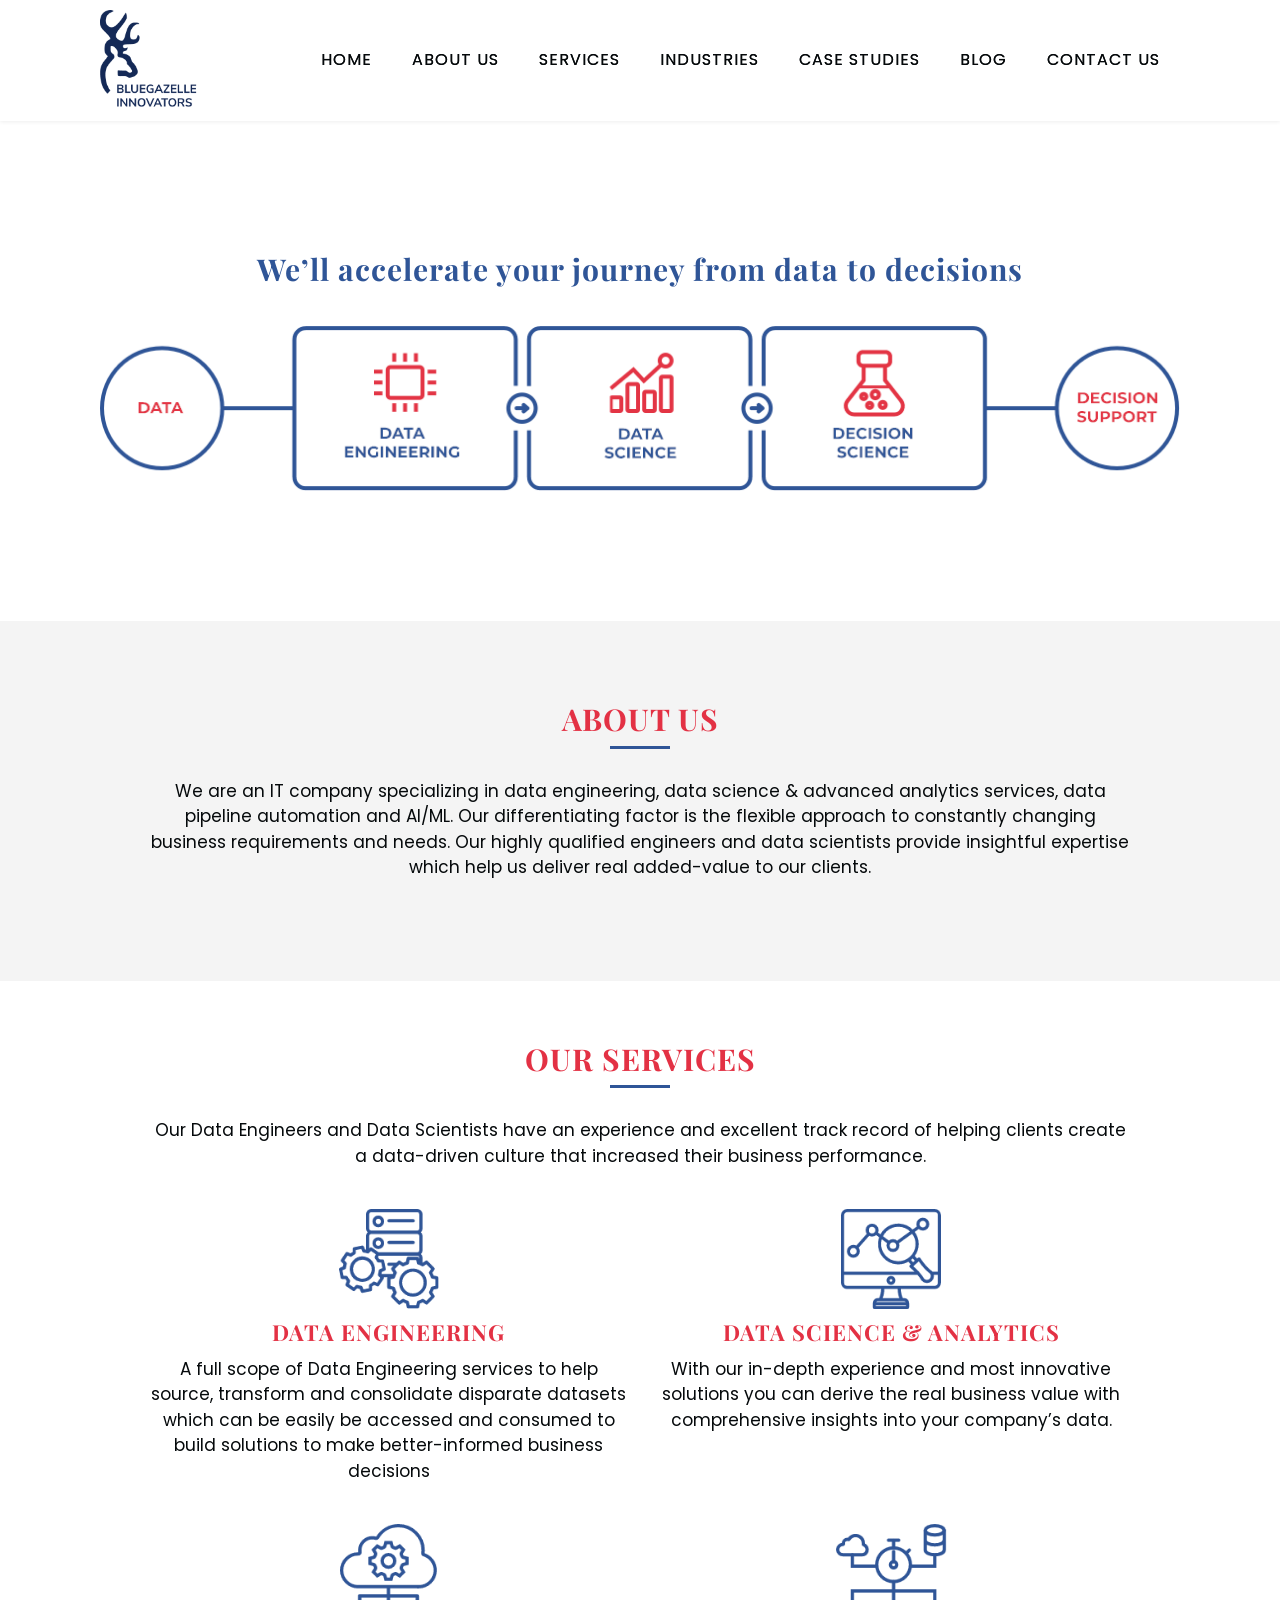
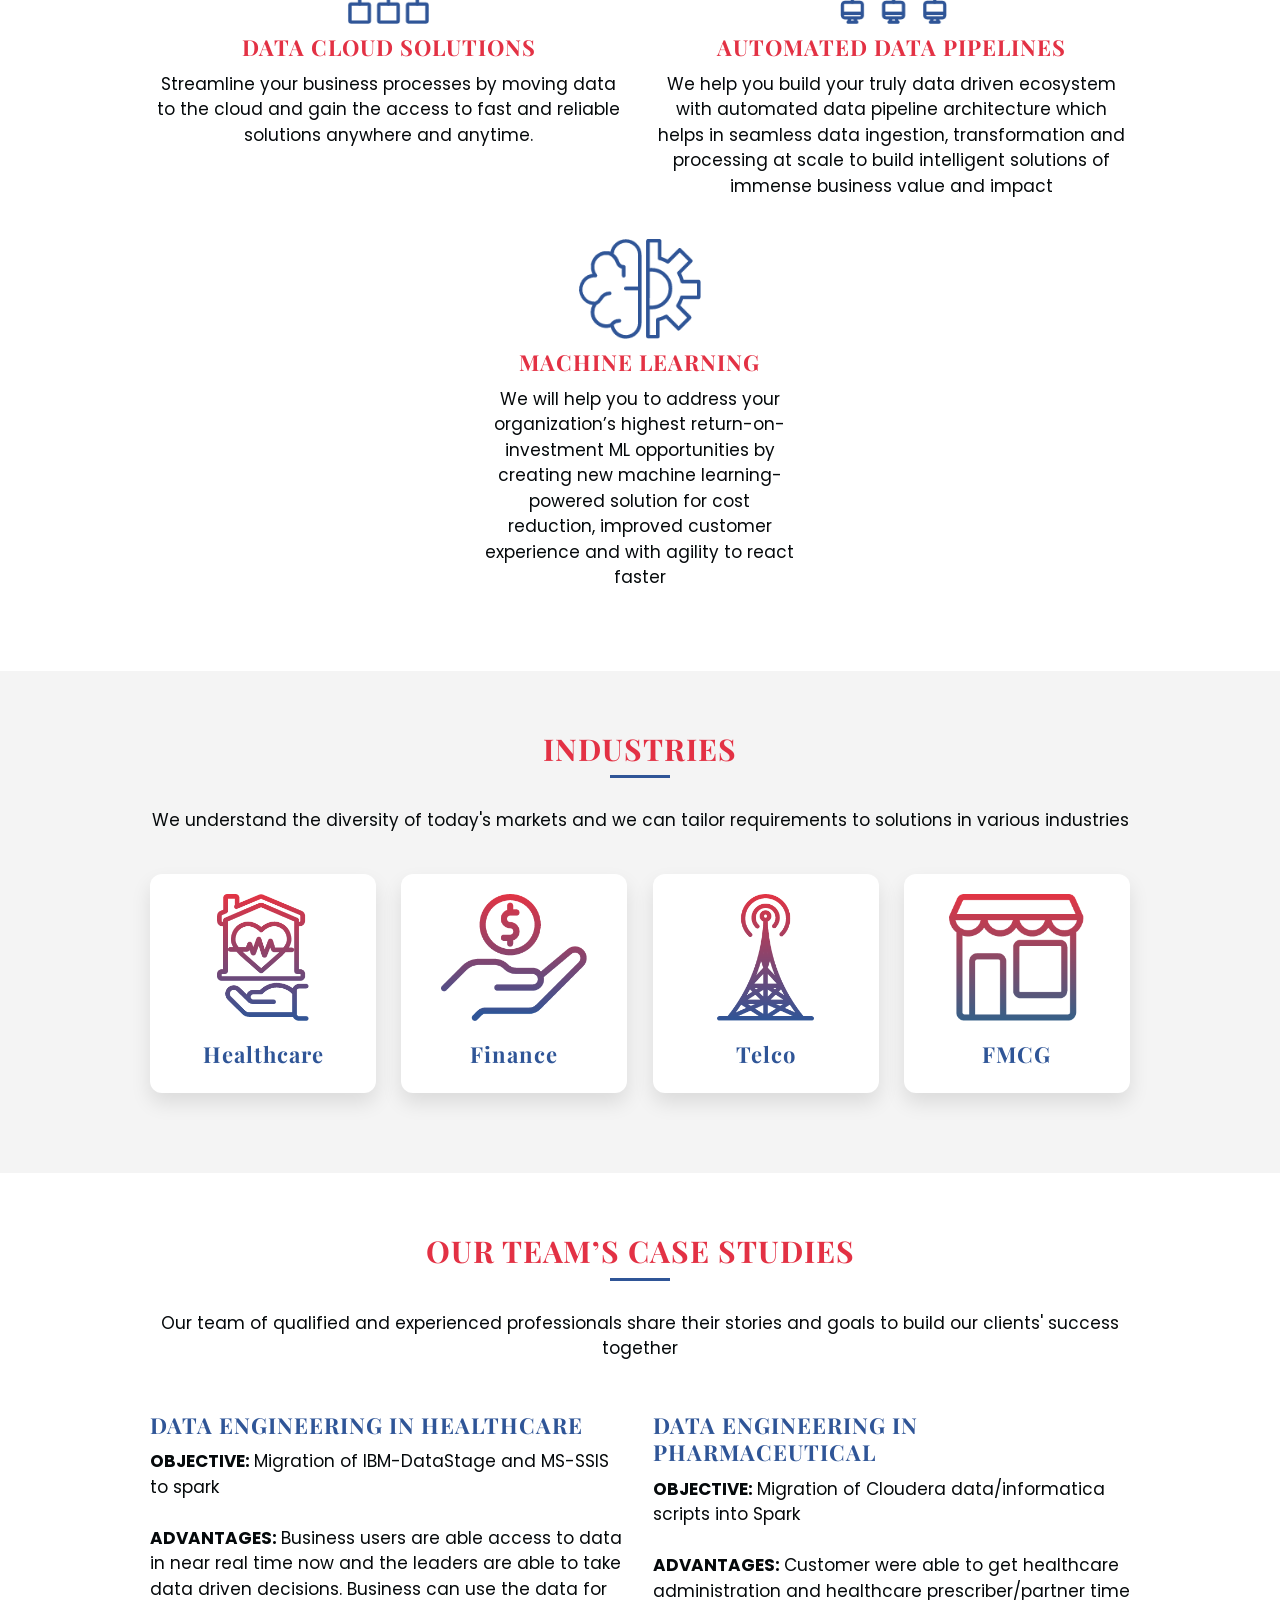
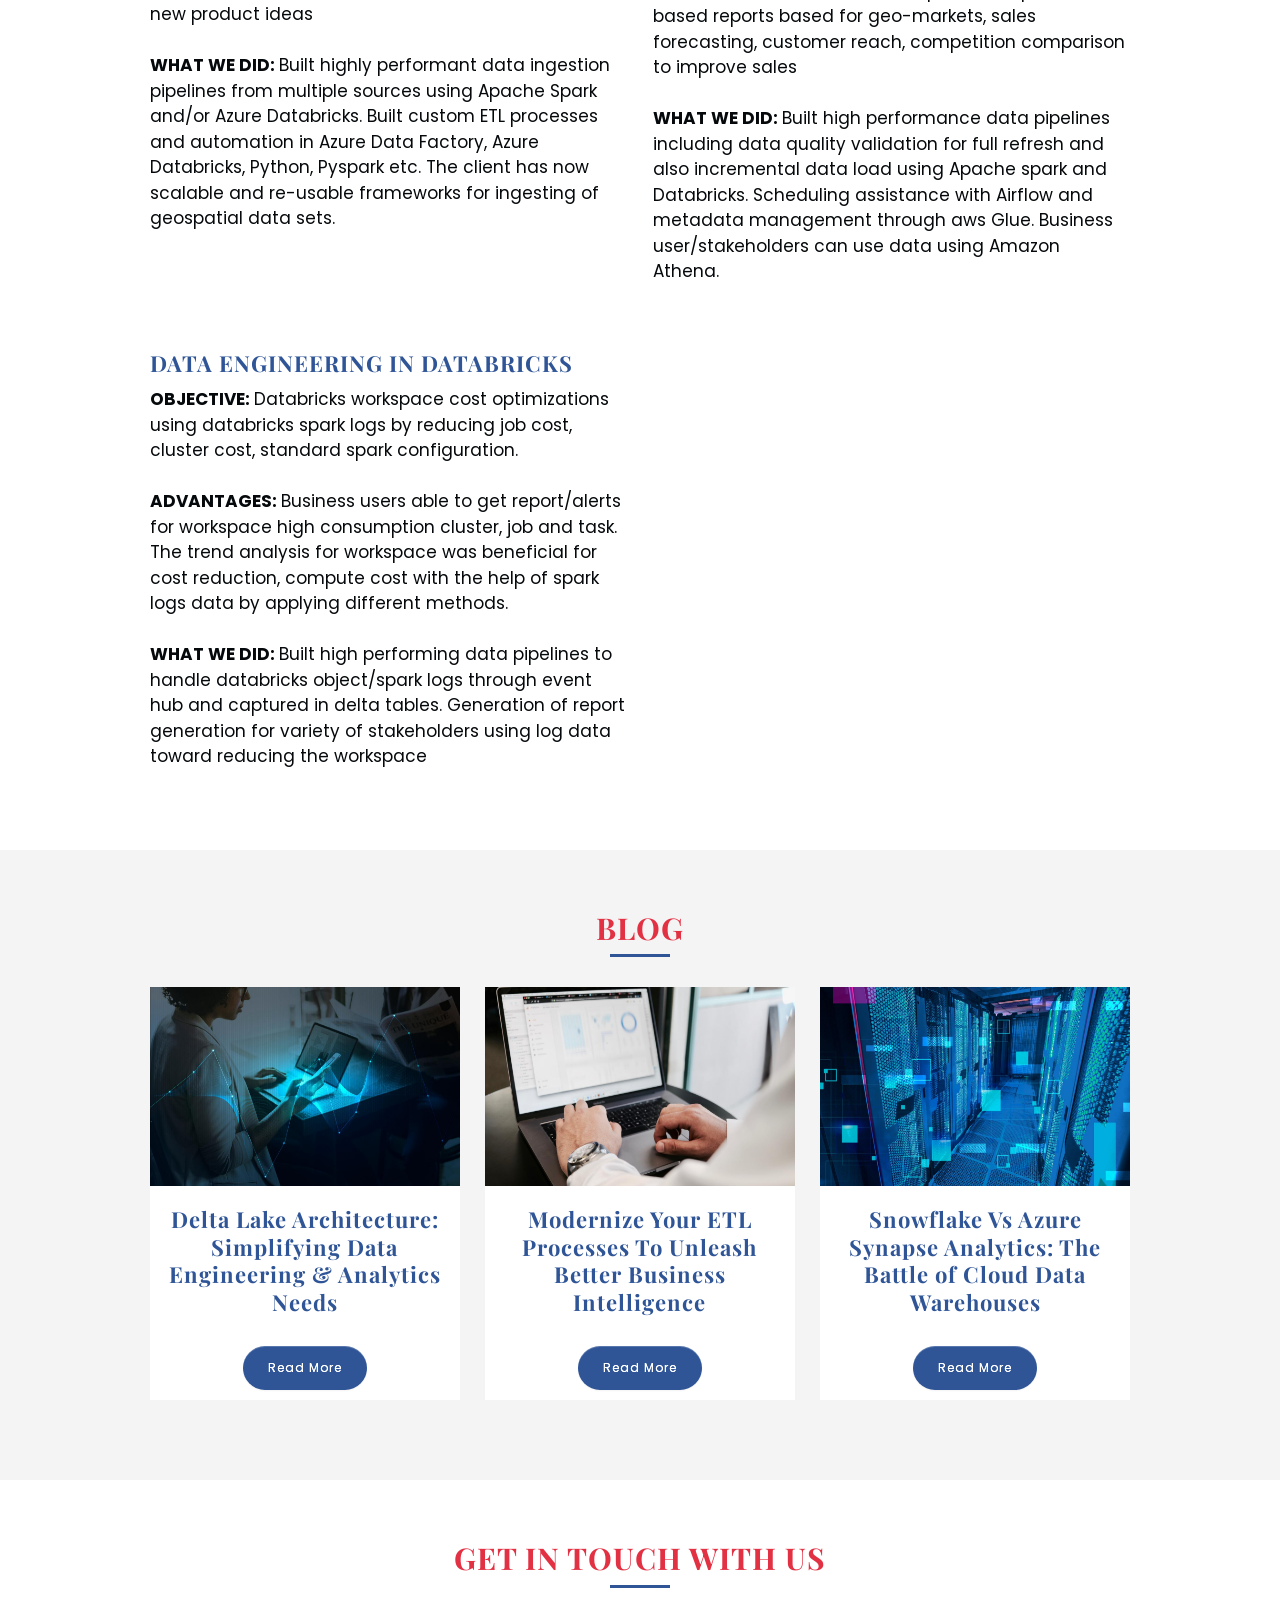
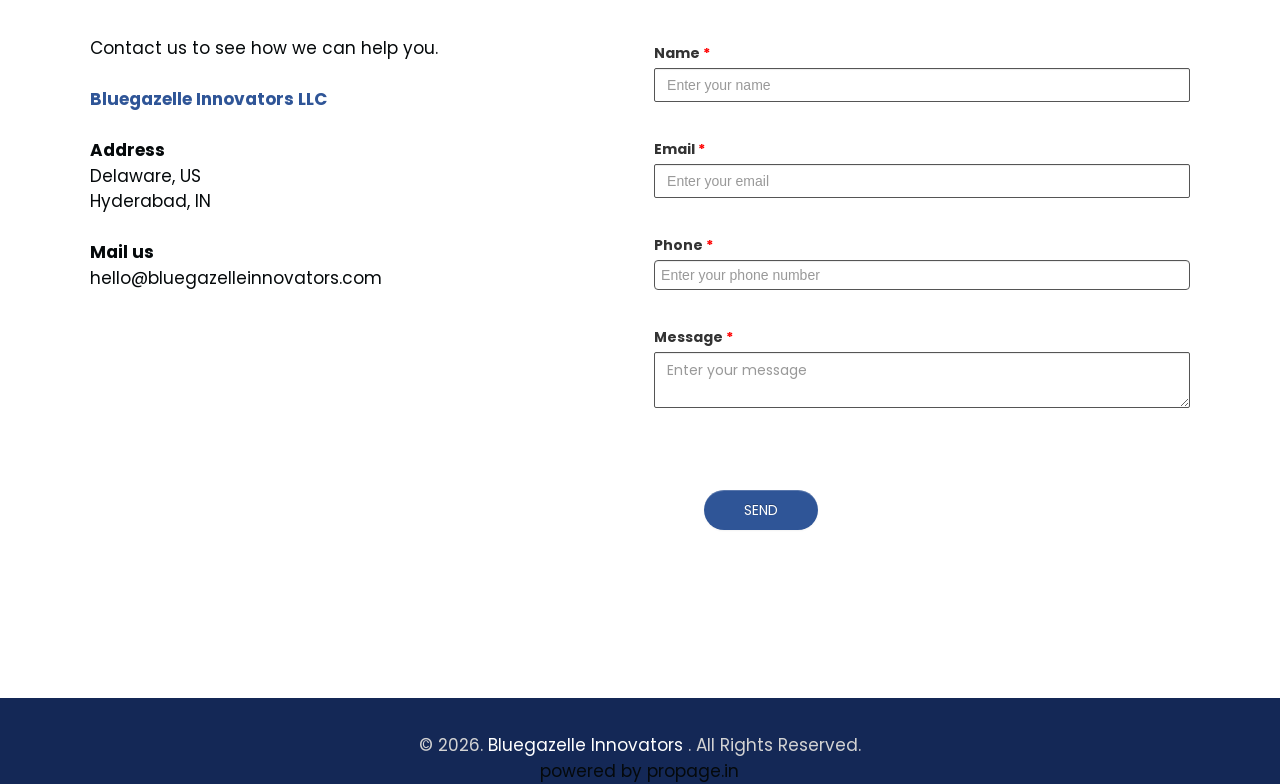
==== commit a1721f45: "Update index.html and CSS files to enhance SEO and replace external resources with local assets. Add" ====
--- a/index.html
+++ b/index.html
@@ -17,30 +17,28 @@
 <meta content="Bluegazelle Innovators" property="twitter:title"/>
 <meta content="summary" name="twitter:card"/>
 <meta content="We are an IT consulting company specializing in data engineering, data science &amp; advanced analytics services, data pipeline automation and AI/ML. Our differentiating factor is the flexible approach to constantly changing business requirements and needs. Our highly qualified engineers and data scientists provide insightful expertise which help us deliver real added-value to our clients." property="twitter:description"/>
-<link href="https://fonts.googleapis.com/css2?family=Playfair+Display:ital,wght@0,400..900;1,400..900&amp;family=Quicksand:wght@300..700&amp;display=swap" rel="stylesheet"/><link href="https://static.viamagus.com/static/sitebuilder/css/viamagus-publish-sites.css" rel="stylesheet"/>
+<link href="https://fonts.googleapis.com/css2?family=Playfair+Display:ital,wght@0,400..900;1,400..900&amp;family=Quicksand:wght@300..700&amp;display=swap" rel="stylesheet"/><link href="css/84d4a0216f16f715d9b301db3a8da352.css" rel="stylesheet"/>
 <link href="//netdna.bootstrapcdn.com/font-awesome/4.0.3/css/font-awesome.css" rel="stylesheet"/>
-
-
 <link href="https://fonts.googleapis.com/css2?family=Poppins:wght@400;600&amp;display=swap" rel="stylesheet"/>
 <link href="css/internal-styles.css" rel="stylesheet"/><style>/* Default fonts: Playfair Display for headings, Quicksand for body (change_default_fonts.py) */
 body, html, .viamagusPageSettings, .viamagusPageSettings .viamagus-container { font-family: 'Quicksand', sans-serif; }
 h1, h2, h3, h4, h5, h6,
 .viamagus-heading1, .viamagus-heading2, .viamagus-heading3, .viamagus-section-heading { font-family: 'Playfair Display', serif; }</style>
-<link href="https://086dc30e8929354bdc1d-36e5f2441e9c8e097481aaa60324c70c.ssl.cf1.rackcdn.com/1661514559856fav.png" rel="shortcut icon" type="image/x-icon"/>
-<link href="https://086dc30e8929354bdc1d-36e5f2441e9c8e097481aaa60324c70c.ssl.cf1.rackcdn.com/1661514559856fav.png" rel="apple-touch-icon" type="image/x-icon"/>
-<script src="https://static.viamagus.com/static/sitebuilder/js/jquery.js" type="text/javascript">
-</script>
-<script src="https://static.viamagus.com/static/sitebuilder/js/bootstrap.js" type="text/javascript">
-</script>
-<script src="https://static.viamagus.com/static/sitebuilder/js/jquery.backstretch.js" type="text/javascript">
-</script>
-<script src="https://static.viamagus.com/static/sitebuilder/js/jquery.magnific-popup.js" type="text/javascript">
-</script>
-<script src="https://static.viamagus.com/static/sitebuilder/js/freewall.js" type="text/javascript">
-</script>
-<script src="https://static.viamagus.com/static/sitebuilder/js/html5shiv.js" type="text/javascript">
-</script>
-<script src="https://static.viamagus.com/static/sitebuilder/js/respond.min.js" type="text/javascript">
+<link href="imgs/cca4ad38a33aa59e5d5d153b040628fc.png" rel="shortcut icon" type="image/x-icon"/>
+<link href="imgs/cca4ad38a33aa59e5d5d153b040628fc.png" rel="apple-touch-icon" type="image/x-icon"/>
+<script src="js/34be5330971fdbd18985525bd994b0aa.js" type="text/javascript">
+</script>
+<script src="js/cd1ed86c1e7f06d985fd71bc10bd4b04.js" type="text/javascript">
+</script>
+<script src="js/df80c5cbcb312a9c7c0b2ebb6ac5f592.js" type="text/javascript">
+</script>
+<script src="js/7260bab328b0ad74815a5efb377bcc67.js" type="text/javascript">
+</script>
+<script src="js/03b2eaae6007054a68c38e495f894dba.js" type="text/javascript">
+</script>
+<script src="js/893de96f1b6da546bd7c814964723eca.js" type="text/javascript">
+</script>
+<script src="js/2a85c11e395a8380b5915443e926b569.js" type="text/javascript">
 </script>
 <meta content="http://www.bluegazelleinnovators.com/home.html" property="og:url"/>
 </head>
@@ -67,7 +65,7 @@
 </button>
 <div class="viamagus-business-logo" itemscope="" itemtype="http://schema.org/Organization">
 <a class="brand" href="/" itemprop="url">
-<img alt="logo" itemprop="logo" src="https://086dc30e8929354bdc1d-36e5f2441e9c8e097481aaa60324c70c.ssl.cf1.rackcdn.com/1661513879841Group95.png" style="width: 100px"/>
+<img alt="logo" itemprop="logo" src="imgs/a8214cd7bfa50939fa38a96af55cb903.png" style="width: 100px"/>
 </a>
 </div>
 <div class="collapse-center">
@@ -129,7 +127,7 @@
             </span>
 <br/>
 <br/>
-<img class="" src="https://086dc30e8929354bdc1d-36e5f2441e9c8e097481aaa60324c70c.ssl.cf1.rackcdn.com/1661513194939BlueGazelleLanding.png"/>
+<img class="" src="imgs/d43c80086f1208710fe6ad1052edebfe.png"/>
 </div>
 </h2>
 </div>
@@ -201,7 +199,7 @@
 <div class="row-fluid">
 <div class="span6 columngridone">
 <div class="image-alignment">
-<img align="middle" alt="DATA ENGINEERING" class="img-circle img-responsive why-section" data-original="imgs/a1d4754c88b792a93a17c5a336381e1a.png" src="https://086dc30e8929354bdc1d-36e5f2441e9c8e097481aaa60324c70c.ssl.cf1.rackcdn.com/1661513492333Union1.png" style="height: 100px; margin: auto; display: block"/>
+<img align="middle" alt="DATA ENGINEERING" class="img-circle img-responsive why-section" data-original="imgs/a1d4754c88b792a93a17c5a336381e1a.png" src="imgs/a1d4754c88b792a93a17c5a336381e1a.png" style="height: 100px; margin: auto; display: block"/>
 </div>
 <div class="columngrid-desc fixedImgAlignmnetFixed">
 <div>
@@ -224,7 +222,7 @@
 </div>
 <div class="span6 columngridtwo">
 <div class="image-alignment">
-<img align="middle" alt="DATA SCIENCE &amp; ANALYTICS" class="img-circle img-responsive why-section" data-original="imgs/6b5e0519f275a12f75ce10f658b40c50.png" src="https://086dc30e8929354bdc1d-36e5f2441e9c8e097481aaa60324c70c.ssl.cf1.rackcdn.com/1661513494286Group88.png" style="height: 100px; margin: auto; display: block"/>
+<img align="middle" alt="DATA SCIENCE &amp; ANALYTICS" class="img-circle img-responsive why-section" data-original="imgs/6b5e0519f275a12f75ce10f658b40c50.png" src="imgs/6b5e0519f275a12f75ce10f658b40c50.png" style="height: 100px; margin: auto; display: block"/>
 </div>
 <div class="columngrid-desc fixedImgAlignmnetFixed">
 <div>
@@ -259,7 +257,7 @@
 <div class="row-fluid">
 <div class="span6 columngridone">
 <div class="image-alignment">
-<img align="middle" alt="DATA CLOUD SOLUTIONS" class="img-circle img-responsive why-section" data-original="imgs/086ebbe92f72022c4afc59aad043dfc3.png" src="https://086dc30e8929354bdc1d-36e5f2441e9c8e097481aaa60324c70c.ssl.cf1.rackcdn.com/1661513486901Group93.png" style="height: 100px; margin: auto; display: block"/>
+<img align="middle" alt="DATA CLOUD SOLUTIONS" class="img-circle img-responsive why-section" data-original="imgs/086ebbe92f72022c4afc59aad043dfc3.png" src="imgs/086ebbe92f72022c4afc59aad043dfc3.png" style="height: 100px; margin: auto; display: block"/>
 </div>
 <div class="columngrid-desc fixedImgAlignmnetFixed">
 <div>
@@ -282,7 +280,7 @@
 </div>
 <div class="span6 columngridtwo">
 <div class="image-alignment">
-<img align="middle" alt="AUTOMATED DATA PIPELINES" class="img-circle img-responsive why-section" data-original="imgs/e55563b7260a07619c07f342b476c8f5.png" src="https://086dc30e8929354bdc1d-36e5f2441e9c8e097481aaa60324c70c.ssl.cf1.rackcdn.com/1661513481927Group89.png" style="height: 100px; margin: auto; display: block"/>
+<img align="middle" alt="AUTOMATED DATA PIPELINES" class="img-circle img-responsive why-section" data-original="imgs/e55563b7260a07619c07f342b476c8f5.png" src="imgs/e55563b7260a07619c07f342b476c8f5.png" style="height: 100px; margin: auto; display: block"/>
 </div>
 <div class="columngrid-desc fixedImgAlignmnetFixed">
 <div>
@@ -327,7 +325,7 @@
 </div>
 <div class="span4 columngridtwo">
 <div class="image-alignment">
-<img align="middle" alt="MACHINE LEARNING" class="img-circle img-responsive why-section" data-original="imgs/56f8f71a7b4a2f780cbac96ad924f5b0.png" src="https://086dc30e8929354bdc1d-36e5f2441e9c8e097481aaa60324c70c.ssl.cf1.rackcdn.com/1661513484420Group90.png" style="height: 100px; margin: auto; display: block"/>
+<img align="middle" alt="MACHINE LEARNING" class="img-circle img-responsive why-section" data-original="imgs/56f8f71a7b4a2f780cbac96ad924f5b0.png" src="imgs/56f8f71a7b4a2f780cbac96ad924f5b0.png" style="height: 100px; margin: auto; display: block"/>
 </div>
 <div class="columngrid-desc fixedImgAlignmnetFixed">
 <div>
@@ -400,7 +398,7 @@
 <div class="row-fluid">
 <div class="span3 columngridone" style="background: rgba(255,255,255,1)">
 <div class="image-alignment">
-<img align="middle" alt="Healthcare" class="img-circle img-responsive why-section" data-original="imgs/4624dfb91599a4888150b0779466da71.png" src="https://086dc30e8929354bdc1d-36e5f2441e9c8e097481aaa60324c70c.ssl.cf1.rackcdn.com/1661513675118Union32x.png" style="height: 127px; margin: auto; display: block"/>
+<img align="middle" alt="Healthcare" class="img-circle img-responsive why-section" data-original="imgs/4624dfb91599a4888150b0779466da71.png" src="imgs/4624dfb91599a4888150b0779466da71.png" style="height: 127px; margin: auto; display: block"/>
 </div>
 <div class="columngrid-desc fixedImgAlignmnetFixed">
 <div style="padding: 10px">
@@ -416,7 +414,7 @@
 </div>
 <div class="span3 columngridtwo" style="background: rgba(255,255,255,1)">
 <div class="image-alignment">
-<img align="middle" alt="Finance" class="img-circle img-responsive why-section" data-original="imgs/da93178670edd0044727e0173ed21823.png" src="https://086dc30e8929354bdc1d-36e5f2441e9c8e097481aaa60324c70c.ssl.cf1.rackcdn.com/1661513677494Union42x.png" style="height: 127px; margin: auto; display: block"/>
+<img align="middle" alt="Finance" class="img-circle img-responsive why-section" data-original="imgs/da93178670edd0044727e0173ed21823.png" src="imgs/da93178670edd0044727e0173ed21823.png" style="height: 127px; margin: auto; display: block"/>
 </div>
 <div class="columngrid-desc fixedImgAlignmnetFixed">
 <div style="padding: 10px">
@@ -432,7 +430,7 @@
 </div>
 <div class="span3 columngridthree" style="background: rgba(255,255,255,1)">
 <div class="image-alignment">
-<img align="middle" alt="Telco " class="img-circle img-responsive why-section" data-original="imgs/081ed4ee76b1ab02e13798d3a0b9b6b1.png" src="https://086dc30e8929354bdc1d-36e5f2441e9c8e097481aaa60324c70c.ssl.cf1.rackcdn.com/1661513670714Union52x.png" style="height: 127px; margin: auto; display: block"/>
+<img align="middle" alt="Telco " class="img-circle img-responsive why-section" data-original="imgs/081ed4ee76b1ab02e13798d3a0b9b6b1.png" src="imgs/081ed4ee76b1ab02e13798d3a0b9b6b1.png" style="height: 127px; margin: auto; display: block"/>
 </div>
 <div class="columngrid-desc fixedImgAlignmnetFixed">
 <div style="padding: 10px">
@@ -450,7 +448,7 @@
 </div>
 <div class="span3 columngridfour" style="background: rgba(255,255,255,1)">
 <div class="image-alignment">
-<img align="middle" alt="FMCG" class="img-circle img-responsive why-section" data-original="imgs/eef02da51d374759409e2ec7d1da538e.png" src="https://086dc30e8929354bdc1d-36e5f2441e9c8e097481aaa60324c70c.ssl.cf1.rackcdn.com/1661513673170Group922x.png" style="height: 127px; margin: auto; display: block"/>
+<img align="middle" alt="FMCG" class="img-circle img-responsive why-section" data-original="imgs/eef02da51d374759409e2ec7d1da538e.png" src="imgs/eef02da51d374759409e2ec7d1da538e.png" style="height: 127px; margin: auto; display: block"/>
 </div>
 <div class="columngrid-desc fixedImgAlignmnetFixed">
 <div style="padding: 10px">
@@ -651,7 +649,7 @@
 <div class="span4 columngridone" style="background: rgba(255,255,255,1)">
 <div class="image-alignment">
 <a href="blog/delta-lake-architecture--simplifying-data-engineering---analytics-needs.html" target="" title="Delta Lake Architecture: Simplifying Data Engineering &amp; Analytics Needs">
-<img align="middle" alt="Delta Lake Architecture: Simplifying Data Engineering &amp; Analytics Needs" class="img-circle img-responsive why-section" data-original="imgs/97ac8ae5422276ff368f44ced68c8811.jpeg" src="https://086dc30e8929354bdc1d-36e5f2441e9c8e097481aaa60324c70c.ssl.cf1.rackcdn.com/1661842774953dataengi.jpeg" style="height: 199px; margin: auto; display: block"/>
+<img align="middle" alt="Delta Lake Architecture: Simplifying Data Engineering &amp; Analytics Needs" class="img-circle img-responsive why-section" data-original="imgs/97ac8ae5422276ff368f44ced68c8811.jpeg" src="imgs/97ac8ae5422276ff368f44ced68c8811.jpeg" style="height: 199px; margin: auto; display: block"/>
 </a>
 </div>
 <div class="columngrid-desc fixedImgAlignmnetFixed">
@@ -676,7 +674,7 @@
 <div class="span4 columngridtwo" style="background: rgba(255,255,255,1)">
 <div class="image-alignment">
 <a href="blog/modernize-your-etl-processes-to-unleash-better-business-intelligence.html" target="" title="Modernize Your ETL Processes To Unleash Better Business Intelligence">
-<img align="middle" alt="Modernize Your ETL Processes To Unleash Better Business Intelligence" class="img-circle img-responsive why-section" data-original="imgs/1939407028ddfd3323b8caff5cd356b4.jpeg" src="https://086dc30e8929354bdc1d-36e5f2441e9c8e097481aaa60324c70c.ssl.cf1.rackcdn.com/1661842764398businessintel.jpeg" style="height: 199px; margin: auto; display: block"/>
+<img align="middle" alt="Modernize Your ETL Processes To Unleash Better Business Intelligence" class="img-circle img-responsive why-section" data-original="imgs/1939407028ddfd3323b8caff5cd356b4.jpeg" src="imgs/1939407028ddfd3323b8caff5cd356b4.jpeg" style="height: 199px; margin: auto; display: block"/>
 </a>
 </div>
 <div class="columngrid-desc fixedImgAlignmnetFixed">
@@ -701,7 +699,7 @@
 <div class="span4 columngridthree" style="background: rgba(255,255,255,1)">
 <div class="image-alignment">
 <a href="blog/snowflake-vs-azure-synapse-analytics--the-battle-of-cloud-data-warehouses.html" target="" title="Snowflake Vs Azure Synapse Analytics: The Battle of Cloud Data Warehouses ">
-<img align="middle" alt="Snowflake Vs Azure Synapse Analytics: The Battle of Cloud Data Warehouses " class="img-circle img-responsive why-section" data-original="imgs/fec8b4f25803ee026494e37db1b009d0.jpeg" src="https://086dc30e8929354bdc1d-36e5f2441e9c8e097481aaa60324c70c.ssl.cf1.rackcdn.com/1661842797094cloudstorage.jpeg" style="height: 199px; margin: auto; display: block"/>
+<img align="middle" alt="Snowflake Vs Azure Synapse Analytics: The Battle of Cloud Data Warehouses " class="img-circle img-responsive why-section" data-original="imgs/fec8b4f25803ee026494e37db1b009d0.jpeg" src="imgs/fec8b4f25803ee026494e37db1b009d0.jpeg" style="height: 199px; margin: auto; display: block"/>
 </a>
 </div>
 <div class="columngrid-desc fixedImgAlignmnetFixed">
@@ -891,45 +889,45 @@
 </footer>
 </div>
 </div>
-<script src="https://static.viamagus.com/static/sitebuilder/js/galleria.js">
-</script>
-<script src="https://static.viamagus.com/static/sitebuilder/js/galleria.classicmod.js">
-</script>
-<script src="https://static.viamagus.com/static/sitebuilder/js/wow.js">
-</script>
-<script src="https://static.viamagus.com/static/sitebuilder/js/jquery.nav.js">
-</script>
-<script src="https://static.viamagus.com/static/sitebuilder/js/jquery.elastislide.js">
-</script>
-<script src="https://static.viamagus.com/static/sitebuilder/js/jquery.mb.YTPlayer.js">
-</script>
-<script src="https://static.viamagus.com/static/sitebuilder/js/jquery.lazyload.js">
-</script>
-<script src="https://static.viamagus.com/static/sitebuilder/js/viamagus-loader.js">
-</script>
-<script src="https://static.viamagus.com/static/sitebuilder/js/viamagus-transaction-manager.js">
-</script>
-<script src="https://static.viamagus.com/static/sitebuilder/js/jquery.pickmeup.js">
-</script>
-<script src="https://static.viamagus.com/static/sitebuilder/js/jquery.raty.js">
-</script>
-<script src="https://static.viamagus.com/static/sitebuilder/js/jquery.validate.js">
-</script>
-<script src="https://static.viamagus.com/static/sitebuilder/js/jquery.form.js">
-</script>
-<script src="https://static.viamagus.com/static/sitebuilder/js/dropzone.js">
-</script>
-<script src="https://static.viamagus.com/static/sitebuilder/js/intlTelInput.js" type="text/javascript">
-</script>
-<script src="https://static.viamagus.com/static/sitebuilder/js/bootstrap-combobox.js" type="text/javascript">
-</script>
-<script src="https://static.viamagus.com/static/sitebuilder/js/jquery.parascroll.js" type="text/javascript">
-</script>
-<script src="https://static.viamagus.com/static/sitebuilder/js/plugins.js" type="text/javascript">
-</script>
-<script src="https://static.viamagus.com/static/sitebuilder/js/viamagus-website-loader.js" type="text/javascript">
-</script>
-<script src="https://static.viamagus.com/static/sitebuilder/js/viamagus-form-loader.js" type="text/javascript">
+<script src="js/93e29fe348ddc9b71aba9c842adc18b8.js">
+</script>
+<script src="js/9db10375d298678e53777a2347b87073.js">
+</script>
+<script src="js/a2261649751fa61b606222c9b2ea3b80.js">
+</script>
+<script src="js/16df9ef05001a1741857bf99f5a5738f.js">
+</script>
+<script src="js/7045b35c5bd0e9c7cf59f1900eeeec41.js">
+</script>
+<script src="js/b0bade6d42c2702ca85774296cc507c4.js">
+</script>
+<script src="js/35c5f9e096d4da33d2a62031daf14248.js">
+</script>
+<script src="js/f3f02c438592c8e1bbe551f4dbbf4f5c.js">
+</script>
+<script src="js/f1e5dbc1ece900d164c2e9aa2d6a1386.js">
+</script>
+<script src="js/544d012df7acf9c3f0920f67c9e322b9.js">
+</script>
+<script src="js/57d119d998d518b01f9d5ccb5e4d4c52.js">
+</script>
+<script src="js/3d70953a848219e749fedc2cdb906675.js">
+</script>
+<script src="js/d80b370d82680fc786dcc943a327b9f2.js">
+</script>
+<script src="js/67f6e2f99c3c3133e0dc669919fff5c5.js">
+</script>
+<script src="js/cecb447a04bbe3e8982190dd6e697120.js" type="text/javascript">
+</script>
+<script src="js/3e940a33e44b65c1c0af8bb80a893530.js" type="text/javascript">
+</script>
+<script src="js/0a105d712b6a6c836c48dd97d0f0cac1.js" type="text/javascript">
+</script>
+<script src="js/9455859483e31e4da0e28f10d0742c2a.js" type="text/javascript">
+</script>
+<script src="js/0c46896987137b0016246f6bc2243099.js" type="text/javascript">
+</script>
+<script src="js/165d7b0ddfa33362140feea997351b77.js" type="text/javascript">
 </script>
 <script>
    $(function() {	Viamagus_Website_Loader._init();	Viamagus_Form_Loader._init();});
--- a/css/84d4a0216f16f715d9b301db3a8da352.css
+++ b/css/84d4a0216f16f715d9b301db3a8da352.css
@@ -0,0 +1,8904 @@
+/*bootstrap.min.css Starts Here*/
+/*!
+ * Bootstrap v2.3.1
+ *
+ * Copyright 2012 Twitter, Inc
+ * Licensed under the Apache License v2.0
+ * http://www.apache.org/licenses/LICENSE-2.0
+ *
+ * Designed and built with all the love in the world @twitter by @mdo and @fat.
+ */.clearfix{*zoom:1}
+.clearfix:before,.clearfix:after{display:table;line-height:0;content:""}
+.clearfix:after{clear:both}
+.hide-text{font:0/0 a;color:transparent;text-shadow:none;background-color:transparent;border:0}
+.input-block-level{display:block;width:100%;min-height:30px;-webkit-box-sizing:border-box;-moz-box-sizing:border-box;box-sizing:border-box}article,aside,details,figcaption,figure,footer,header,hgroup,nav,section{display:block}audio,canvas,video{display:inline-block;*display:inline;*zoom:1}audio:not([controls]){display:none}html{font-size:100%;-webkit-text-size-adjust:100%;-ms-text-size-adjust:100%}a:focus{outline:thin dotted #333;outline:5px auto -webkit-focus-ring-color;outline-offset:-2px}a:hover,a:active{outline:0}sub,sup{position:relative;font-size:75%;line-height:0;vertical-align:baseline}sup{top:-0.5em}sub{bottom:-0.25em}img{width:auto\9;height:auto;max-width:100%;vertical-align:middle;border:0;-ms-interpolation-mode:bicubic}#map_canvas img,.google-maps img{max-width:none}button,input,select,textarea{margin:0;font-size:100%;vertical-align:middle}button,input{*overflow:visible;line-height:normal}button::-moz-focus-inner,input::-moz-focus-inner{padding:0;border:0}button,html input[type="button"],input[type="reset"],input[type="submit"]{cursor:pointer;-webkit-appearance:button}label,select,button,input[type="button"],input[type="reset"],input[type="submit"],input[type="radio"],input[type="checkbox"]{cursor:pointer}input[type="search"]{-webkit-box-sizing:content-box;-moz-box-sizing:content-box;box-sizing:content-box;-webkit-appearance:textfield}input[type="search"]::-webkit-search-decoration,input[type="search"]::-webkit-search-cancel-button{-webkit-appearance:none}textarea{overflow:auto;vertical-align:top}@media print{*{color:#000!important;text-shadow:none!important;background:transparent!important;box-shadow:none!important}a,a:visited{text-decoration:underline}a[href]:after{content:" (" attr(href) ")"}abbr[title]:after{content:" (" attr(title) ")"}
+.ir a:after,a[href^="javascript:"]:after,a[href^="#"]:after{content:""}pre,blockquote{border:1px solid #999;page-break-inside:avoid}thead{display:table-header-group}tr,img{page-break-inside:avoid}img{max-width:100%!important}@page{margin:.5cm}p,h2,h3{orphans:3;widows:3}h2,h3{page-break-after:avoid}}body{margin:0;font-family:"Helvetica Neue",Helvetica,Arial,sans-serif;font-size:14px;line-height:20px;color:#333;background-color:#fff}a{color:#08c;text-decoration:none}a:hover,a:focus{color:#005580;text-decoration:underline}
+.img-rounded{-webkit-border-radius:6px;-moz-border-radius:6px;border-radius:6px}
+.img-polaroid{padding:4px;background-color:#fff;border:1px solid #ccc;border:1px solid rgba(0,0,0,0.2);-webkit-box-shadow:0 1px 3px rgba(0,0,0,0.1);-moz-box-shadow:0 1px 3px rgba(0,0,0,0.1);box-shadow:0 1px 3px rgba(0,0,0,0.1)}
+.img-circle{-webkit-border-radius:500px;-moz-border-radius:500px;border-radius:500px}
+.row{margin-left:-20px;*zoom:1}
+.row:before,.row:after{display:table;line-height:0;content:""}
+.row:after{clear:both}[class*="span"]{float:left;min-height:1px;margin-left:20px}
+.container,.navbar-static-top .container,.navbar-fixed-top .container,.navbar-fixed-bottom .container{width:940px}
+.span12{width:940px}
+.span11{width:860px}
+.span10{width:780px}
+.span9{width:700px}
+.span8{width:620px}
+.span7{width:540px}
+.span6{width:460px}
+.span5{width:380px}
+.span4{width:300px}
+.span3{width:220px}
+.span2{width:140px}
+.span1{width:60px}
+.offset12{margin-left:980px}
+.offset11{margin-left:900px}
+.offset10{margin-left:820px}
+.offset9{margin-left:740px}
+.offset8{margin-left:660px}
+.offset7{margin-left:580px}
+.offset6{margin-left:500px}
+.offset5{margin-left:420px}
+.offset4{margin-left:340px}
+.offset3{margin-left:260px}
+.offset2{margin-left:180px}
+.offset1{margin-left:100px}
+.row-fluid{width:100%;*zoom:1}
+.row-fluid:before,.row-fluid:after{display:table;line-height:0;content:""}
+.row-fluid:after{clear:both}
+.row-fluid [class*="span"]{display:block;float:left;width:100%;min-height:30px;margin-left:2.127659574468085%;*margin-left:2.074468085106383%;-webkit-box-sizing:border-box;-moz-box-sizing:border-box;box-sizing:border-box}
+.row-fluid [class*="span"]:first-child{margin-left:0}
+.row-fluid .controls-row [class*="span"]+[class*="span"]{margin-left:2.127659574468085%}
+.row-fluid .span12{width:100%;*width:99.94680851063829%}
+.row-fluid .span11{width:91.48936170212765%;*width:91.43617021276594%}
+.row-fluid .span10{width:82.97872340425532%;*width:82.92553191489361%}
+.row-fluid .span9{width:74.46808510638297%;*width:74.41489361702126%}
+.row-fluid .span8{width:65.95744680851064%;*width:65.90425531914893%}
+.row-fluid .span7{width:57.44680851063829%;*width:57.39361702127659%}
+.row-fluid .span6{width:48.93617021276595%;*width:48.88297872340425%}
+.row-fluid .span5{width:40.42553191489362%;*width:40.37234042553192%}
+.row-fluid .span4{width:31.914893617021278%;*width:31.861702127659576%}
+.row-fluid .span3{width:23.404255319148934%;*width:23.351063829787233%}
+.row-fluid .span2{width:14.893617021276595%;*width:14.840425531914894%}
+.row-fluid .span1{width:6.382978723404255%;*width:6.329787234042553%}
+.row-fluid .offset12{margin-left:104.25531914893617%;*margin-left:104.14893617021275%}
+.row-fluid .offset12:first-child{margin-left:102.12765957446808%;*margin-left:102.02127659574467%}
+.row-fluid .offset11{margin-left:95.74468085106382%;*margin-left:95.6382978723404%}
+.row-fluid .offset11:first-child{margin-left:93.61702127659574%;*margin-left:93.51063829787232%}
+.row-fluid .offset10{margin-left:87.23404255319149%;*margin-left:87.12765957446807%}
+.row-fluid .offset10:first-child{margin-left:85.1063829787234%;*margin-left:84.99999999999999%}
+.row-fluid .offset9{margin-left:78.72340425531914%;*margin-left:78.61702127659572%}
+.row-fluid .offset9:first-child{margin-left:76.59574468085106%;*margin-left:76.48936170212764%}
+.row-fluid .offset8{margin-left:70.2127659574468%;*margin-left:70.10638297872339%}
+.row-fluid .offset8:first-child{margin-left:68.08510638297872%;*margin-left:67.9787234042553%}
+.row-fluid .offset7{margin-left:61.70212765957446%;*margin-left:61.59574468085106%}
+.row-fluid .offset7:first-child{margin-left:59.574468085106375%;*margin-left:59.46808510638297%}
+.row-fluid .offset6{margin-left:53.191489361702125%;*margin-left:53.085106382978715%}
+.row-fluid .offset6:first-child{margin-left:51.063829787234035%;*margin-left:50.95744680851063%}
+.row-fluid .offset5{margin-left:44.68085106382979%;*margin-left:44.57446808510638%}
+.row-fluid .offset5:first-child{margin-left:42.5531914893617%;*margin-left:42.4468085106383%}
+.row-fluid .offset4{margin-left:36.170212765957444%;*margin-left:36.06382978723405%}
+.row-fluid .offset4:first-child{margin-left:34.04255319148936%;*margin-left:33.93617021276596%}
+.row-fluid .offset3{margin-left:27.659574468085104%;*margin-left:27.5531914893617%}
+.row-fluid .offset3:first-child{margin-left:25.53191489361702%;*margin-left:25.425531914893618%}
+.row-fluid .offset2{margin-left:19.148936170212764%;*margin-left:19.04255319148936%}
+.row-fluid .offset2:first-child{margin-left:17.02127659574468%;*margin-left:16.914893617021278%}
+.row-fluid .offset1{margin-left:10.638297872340425%;*margin-left:10.53191489361702%}
+.row-fluid .offset1:first-child{margin-left:8.51063829787234%;*margin-left:8.404255319148938%}[class*="span"].hide,.row-fluid [class*="span"].hide{display:none}[class*="span"].pull-right,.row-fluid [class*="span"].pull-right{float:right}
+.container{margin-right:auto;margin-left:auto;*zoom:1}
+.container:before,.container:after{display:table;line-height:0;content:""}
+.container:after{clear:both}
+.container-fluid{padding-right:20px;padding-left:20px;*zoom:1}
+.container-fluid:before,.container-fluid:after{display:table;line-height:0;content:""}
+.container-fluid:after{clear:both}p{margin:0 0 10px}
+.lead{margin-bottom:20px;font-size:21px;font-weight:200;line-height:30px}small{font-size:85%}strong{font-weight:bold}em{font-style:italic}cite{font-style:normal}
+.muted{color:#999}a.muted:hover,a.muted:focus{color:#808080}
+.text-warning{color:#c09853}a.text-warning:hover,a.text-warning:focus{color:#a47e3c}
+.text-error{color:#b94a48}a.text-error:hover,a.text-error:focus{color:#953b39}
+.text-info{color:#3a87ad}a.text-info:hover,a.text-info:focus{color:#2d6987}
+.text-success{color:#468847}a.text-success:hover,a.text-success:focus{color:#356635}
+.text-left{text-align:left}
+.text-right{text-align:right}
+.text-center{text-align:center}h1,h2,h3,h4,h5,h6{margin:10px 0;font-family:inherit;font-weight:bold;line-height:20px;color:inherit;text-rendering:optimizelegibility}h1 small,h2 small,h3 small,h4 small,h5 small,h6 small{font-weight:normal;line-height:1;color:#999}h1,h2,h3{line-height:40px}h1{font-size:38.5px}h2{font-size:31.5px}h3{font-size:24.5px}h4{font-size:17.5px}h5{font-size:14px}h6{font-size:11.9px}h1 small{font-size:24.5px}h2 small{font-size:17.5px}h3 small{font-size:14px}h4 small{font-size:14px}
+.page-header{padding-bottom:9px;margin:20px 0 30px;border-bottom:1px solid #eee}ul,ol{padding:0;margin:0 0 10px 25px}ul ul,ul ol,ol ol,ol ul{margin-bottom:0}li{line-height:20px}ul.unstyled,ol.unstyled{margin-left:0;list-style:none}ul.inline,ol.inline{margin-left:0;list-style:none}ul.inline>li,ol.inline>li{display:inline-block;*display:inline;padding-right:5px;padding-left:5px;*zoom:1}dl{margin-bottom:20px}dt,dd{line-height:20px}dt{font-weight:bold}dd{margin-left:10px}
+.dl-horizontal{*zoom:1}
+.dl-horizontal:before,.dl-horizontal:after{display:table;line-height:0;content:""}
+.dl-horizontal:after{clear:both}
+.dl-horizontal dt{float:left;width:160px;overflow:hidden;clear:left;text-align:right;text-overflow:ellipsis;white-space:nowrap}
+.dl-horizontal dd{margin-left:180px}hr{margin:20px 0;border:0;border-top:1px solid #eee;border-bottom:1px solid #fff}abbr[title],abbr[data-original-title]{cursor:help;border-bottom:1px dotted #999}abbr.initialism{font-size:90%;text-transform:uppercase}blockquote{padding:0 0 0 15px;margin:0 0 20px;border-left:5px solid #eee}blockquote p{margin-bottom:0;font-size:17.5px;font-weight:300;line-height:1.25}blockquote small{display:block;line-height:20px;color:#999}blockquote small:before{content:'\2014 \00A0'}blockquote.pull-right{float:right;padding-right:15px;padding-left:0;border-right:5px solid #eee;border-left:0}blockquote.pull-right p,blockquote.pull-right small{text-align:right}blockquote.pull-right small:before{content:''}blockquote.pull-right small:after{content:'\00A0 \2014'}q:before,q:after,blockquote:before,blockquote:after{content:""}address{display:block;margin-bottom:20px;font-style:normal;line-height:20px}code,pre{padding:0 3px 2px;font-family:Monaco,Menlo,Consolas,"Courier New",monospace;font-size:12px;color:#333;-webkit-border-radius:3px;-moz-border-radius:3px;border-radius:3px}code{padding:2px 4px;color:#d14;white-space:nowrap;background-color:#f7f7f9;border:1px solid #e1e1e8}pre{display:block;padding:9.5px;margin:0 0 10px;font-size:13px;line-height:20px;word-break:break-all;word-wrap:break-word;white-space:pre;white-space:pre-wrap;background-color:#f5f5f5;border:1px solid #ccc;border:1px solid rgba(0,0,0,0.15);-webkit-border-radius:4px;-moz-border-radius:4px;border-radius:4px}pre.prettyprint{margin-bottom:20px}pre code{padding:0;color:inherit;white-space:pre;white-space:pre-wrap;background-color:transparent;border:0}
+.pre-scrollable{max-height:340px;overflow-y:scroll}form{margin:0 0 20px}fieldset{padding:0;margin:0;border:0}legend{display:block;width:100%;padding:0;margin-bottom:20px;font-size:21px;line-height:40px;color:#333;border:0;border-bottom:1px solid #e5e5e5}legend small{font-size:15px;color:#999}label,input,button,select,textarea{font-size:14px;font-weight:normal;line-height:20px}input,button,select,textarea{font-family:"Helvetica Neue",Helvetica,Arial,sans-serif}label{display:block;margin-bottom:5px}select,textarea,input[type="text"],input[type="password"],input[type="datetime"],input[type="datetime-local"],input[type="date"],input[type="month"],input[type="time"],input[type="week"],input[type="number"],input[type="email"],input[type="url"],input[type="search"],input[type="tel"],input[type="color"],.uneditable-input{display:inline-block;height:20px;padding:4px 6px;margin-bottom:10px;font-size:14px;line-height:20px;color:#555;vertical-align:middle;-webkit-border-radius:4px;-moz-border-radius:4px;border-radius:4px}input,textarea,.uneditable-input{width:206px}textarea{height:auto}textarea,input[type="text"],input[type="password"],input[type="datetime"],input[type="datetime-local"],input[type="date"],input[type="month"],input[type="time"],input[type="week"],input[type="number"],input[type="email"],input[type="url"],input[type="search"],input[type="tel"],input[type="color"],.uneditable-input{background-color:#fff;border:1px solid #ccc;-webkit-box-shadow:inset 0 1px 1px rgba(0,0,0,0.075);-moz-box-shadow:inset 0 1px 1px rgba(0,0,0,0.075);box-shadow:inset 0 1px 1px rgba(0,0,0,0.075);-webkit-transition:border linear .2s,box-shadow linear .2s;-moz-transition:border linear .2s,box-shadow linear .2s;-o-transition:border linear .2s,box-shadow linear .2s;transition:border linear .2s,box-shadow linear .2s}textarea:focus,input[type="text"]:focus,input[type="password"]:focus,input[type="datetime"]:focus,input[type="datetime-local"]:focus,input[type="date"]:focus,input[type="month"]:focus,input[type="time"]:focus,input[type="week"]:focus,input[type="number"]:focus,input[type="email"]:focus,input[type="url"]:focus,input[type="search"]:focus,input[type="tel"]:focus,input[type="color"]:focus,.uneditable-input:focus{border-color:rgba(82,168,236,0.8);outline:0;outline:thin dotted \9;-webkit-box-shadow:inset 0 1px 1px rgba(0,0,0,0.075),0 0 8px rgba(82,168,236,0.6);-moz-box-shadow:inset 0 1px 1px rgba(0,0,0,0.075),0 0 8px rgba(82,168,236,0.6);box-shadow:inset 0 1px 1px rgba(0,0,0,0.075),0 0 8px rgba(82,168,236,0.6)}input[type="radio"],input[type="checkbox"]{margin:4px 0 0;margin-top:1px \9;*margin-top:0;line-height:normal}input[type="file"],input[type="image"],input[type="submit"],input[type="reset"],input[type="button"],input[type="radio"],input[type="checkbox"]{width:auto}select,input[type="file"]{height:30px;*margin-top:4px;line-height:30px}select{width:220px;background-color:#fff;border:1px solid #ccc}select[multiple],select[size]{height:auto}select:focus,input[type="file"]:focus,input[type="radio"]:focus,input[type="checkbox"]:focus{outline:thin dotted #333;outline:5px auto -webkit-focus-ring-color;outline-offset:-2px}
+.uneditable-input,.uneditable-textarea{color:#999;cursor:not-allowed;background-color:#fcfcfc;border-color:#ccc;-webkit-box-shadow:inset 0 1px 2px rgba(0,0,0,0.025);-moz-box-shadow:inset 0 1px 2px rgba(0,0,0,0.025);box-shadow:inset 0 1px 2px rgba(0,0,0,0.025)}
+.uneditable-input{overflow:hidden;white-space:nowrap}
+.uneditable-textarea{width:auto;height:auto}input:-moz-placeholder,textarea:-moz-placeholder{color:#999}input:-ms-input-placeholder,textarea:-ms-input-placeholder{color:#999}input::-webkit-input-placeholder,textarea::-webkit-input-placeholder{color:#999}
+.radio,.checkbox{min-height:20px;padding-left:20px}
+.radio input[type="radio"],.checkbox input[type="checkbox"]{float:left;margin-left:-20px}
+.controls>.radio:first-child,.controls>.checkbox:first-child{padding-top:5px}
+.radio.inline,.checkbox.inline{display:inline-block;padding-top:5px;margin-bottom:0;vertical-align:middle}
+.radio.inline+.radio.inline,.checkbox.inline+.checkbox.inline{margin-left:10px}
+.input-mini{width:60px}
+.input-small{width:90px}
+.input-medium{width:150px}
+.input-large{width:210px}
+.input-xlarge{width:270px}
+.input-xxlarge{width:530px}input[class*="span"],select[class*="span"],textarea[class*="span"],.uneditable-input[class*="span"],.row-fluid input[class*="span"],.row-fluid select[class*="span"],.row-fluid textarea[class*="span"],.row-fluid .uneditable-input[class*="span"]{float:none;margin-left:0}
+.input-append input[class*="span"],.input-append .uneditable-input[class*="span"],.input-prepend input[class*="span"],.input-prepend .uneditable-input[class*="span"],.row-fluid input[class*="span"],.row-fluid select[class*="span"],.row-fluid textarea[class*="span"],.row-fluid .uneditable-input[class*="span"],.row-fluid .input-prepend [class*="span"],.row-fluid .input-append [class*="span"]{display:inline-block}input,textarea,.uneditable-input{margin-left:0}
+.controls-row [class*="span"]+[class*="span"]{margin-left:20px}input.span12,textarea.span12,.uneditable-input.span12{width:926px}input.span11,textarea.span11,.uneditable-input.span11{width:846px}input.span10,textarea.span10,.uneditable-input.span10{width:766px}input.span9,textarea.span9,.uneditable-input.span9{width:686px}input.span8,textarea.span8,.uneditable-input.span8{width:606px}input.span7,textarea.span7,.uneditable-input.span7{width:526px}input.span6,textarea.span6,.uneditable-input.span6{width:446px}input.span5,textarea.span5,.uneditable-input.span5{width:366px}input.span4,textarea.span4,.uneditable-input.span4{width:286px}input.span3,textarea.span3,.uneditable-input.span3{width:206px}input.span2,textarea.span2,.uneditable-input.span2{width:126px}input.span1,textarea.span1,.uneditable-input.span1{width:46px}
+.controls-row{*zoom:1}
+.controls-row:before,.controls-row:after{display:table;line-height:0;content:""}
+.controls-row:after{clear:both}
+.controls-row [class*="span"],.row-fluid .controls-row [class*="span"]{float:left}
+.controls-row .checkbox[class*="span"],.controls-row .radio[class*="span"]{padding-top:5px}input[disabled],select[disabled],textarea[disabled],input[readonly],select[readonly],textarea[readonly]{cursor:not-allowed;background-color:#eee}input[type="radio"][disabled],input[type="checkbox"][disabled],input[type="radio"][readonly],input[type="checkbox"][readonly]{background-color:transparent}
+.control-group.warning .control-label,.control-group.warning .help-block,.control-group.warning .help-inline{color:#c09853}
+.control-group.warning .checkbox,.control-group.warning .radio,.control-group.warning input,.control-group.warning select,.control-group.warning textarea{color:#c09853}
+.control-group.warning input,.control-group.warning select,.control-group.warning textarea{border-color:#c09853;-webkit-box-shadow:inset 0 1px 1px rgba(0,0,0,0.075);-moz-box-shadow:inset 0 1px 1px rgba(0,0,0,0.075);box-shadow:inset 0 1px 1px rgba(0,0,0,0.075)}
+.control-group.warning input:focus,.control-group.warning select:focus,.control-group.warning textarea:focus{border-color:#a47e3c;-webkit-box-shadow:inset 0 1px 1px rgba(0,0,0,0.075),0 0 6px #dbc59e;-moz-box-shadow:inset 0 1px 1px rgba(0,0,0,0.075),0 0 6px #dbc59e;box-shadow:inset 0 1px 1px rgba(0,0,0,0.075),0 0 6px #dbc59e}
+.control-group.warning .input-prepend .add-on,.control-group.warning .input-append .add-on{color:#c09853;background-color:#fcf8e3;border-color:#c09853}
+.control-group.error .control-label,.control-group.error .help-block,.control-group.error .help-inline{color:#b94a48}
+.control-group.error .checkbox,.control-group.error .radio,.control-group.error input,.control-group.error select,.control-group.error textarea{color:#b94a48}
+.control-group.error input,.control-group.error select,.control-group.error textarea{border-color:#b94a48;-webkit-box-shadow:inset 0 1px 1px rgba(0,0,0,0.075);-moz-box-shadow:inset 0 1px 1px rgba(0,0,0,0.075);box-shadow:inset 0 1px 1px rgba(0,0,0,0.075)}
+.control-group.error input:focus,.control-group.error select:focus,.control-group.error textarea:focus{border-color:#953b39;-webkit-box-shadow:inset 0 1px 1px rgba(0,0,0,0.075),0 0 6px #d59392;-moz-box-shadow:inset 0 1px 1px rgba(0,0,0,0.075),0 0 6px #d59392;box-shadow:inset 0 1px 1px rgba(0,0,0,0.075),0 0 6px #d59392}
+.control-group.error .input-prepend .add-on,.control-group.error .input-append .add-on{color:#b94a48;background-color:#f2dede;border-color:#b94a48}
+.control-group.success .control-label,.control-group.success .help-block,.control-group.success .help-inline{color:#468847}
+.control-group.success .checkbox,.control-group.success .radio,.control-group.success input,.control-group.success select,.control-group.success textarea{color:#468847}
+.control-group.success input,.control-group.success select,.control-group.success textarea{border-color:#468847;-webkit-box-shadow:inset 0 1px 1px rgba(0,0,0,0.075);-moz-box-shadow:inset 0 1px 1px rgba(0,0,0,0.075);box-shadow:inset 0 1px 1px rgba(0,0,0,0.075)}
+.control-group.success input:focus,.control-group.success select:focus,.control-group.success textarea:focus{border-color:#356635;-webkit-box-shadow:inset 0 1px 1px rgba(0,0,0,0.075),0 0 6px #7aba7b;-moz-box-shadow:inset 0 1px 1px rgba(0,0,0,0.075),0 0 6px #7aba7b;box-shadow:inset 0 1px 1px rgba(0,0,0,0.075),0 0 6px #7aba7b}
+.control-group.success .input-prepend .add-on,.control-group.success .input-append .add-on{color:#468847;background-color:#dff0d8;border-color:#468847}
+.control-group.info .control-label,.control-group.info .help-block,.control-group.info .help-inline{color:#3a87ad}
+.control-group.info .checkbox,.control-group.info .radio,.control-group.info input,.control-group.info select,.control-group.info textarea{color:#3a87ad}
+.control-group.info input,.control-group.info select,.control-group.info textarea{border-color:#3a87ad;-webkit-box-shadow:inset 0 1px 1px rgba(0,0,0,0.075);-moz-box-shadow:inset 0 1px 1px rgba(0,0,0,0.075);box-shadow:inset 0 1px 1px rgba(0,0,0,0.075)}
+.control-group.info input:focus,.control-group.info select:focus,.control-group.info textarea:focus{border-color:#2d6987;-webkit-box-shadow:inset 0 1px 1px rgba(0,0,0,0.075),0 0 6px #7ab5d3;-moz-box-shadow:inset 0 1px 1px rgba(0,0,0,0.075),0 0 6px #7ab5d3;box-shadow:inset 0 1px 1px rgba(0,0,0,0.075),0 0 6px #7ab5d3}
+.control-group.info .input-prepend .add-on,.control-group.info .input-append .add-on{color:#3a87ad;background-color:#d9edf7;border-color:#3a87ad}input:focus:invalid,textarea:focus:invalid,select:focus:invalid{color:#b94a48;border-color:#ee5f5b}input:focus:invalid:focus,textarea:focus:invalid:focus,select:focus:invalid:focus{border-color:#e9322d;-webkit-box-shadow:0 0 6px #f8b9b7;-moz-box-shadow:0 0 6px #f8b9b7;box-shadow:0 0 6px #f8b9b7}
+.form-actions{padding:19px 20px 20px;margin-top:20px;margin-bottom:20px;background-color:#f5f5f5;border-top:1px solid #e5e5e5;*zoom:1}
+.form-actions:before,.form-actions:after{display:table;line-height:0;content:""}
+.form-actions:after{clear:both}
+.help-block,.help-inline{color:#595959}
+.help-block{display:block;margin-bottom:10px}
+.help-inline{display:inline-block;*display:inline;padding-left:5px;vertical-align:middle;*zoom:1}
+.input-append,.input-prepend{display:inline-block;margin-bottom:10px;font-size:0;white-space:nowrap;vertical-align:middle}
+.input-append input,.input-prepend input,.input-append select,.input-prepend select,.input-append .uneditable-input,.input-prepend .uneditable-input,.input-append .dropdown-menu,.input-prepend .dropdown-menu,.input-append .popover,.input-prepend .popover{font-size:14px}
+.input-append input,.input-prepend input,.input-append select,.input-prepend select,.input-append .uneditable-input,.input-prepend .uneditable-input{position:relative;margin-bottom:0;*margin-left:0;vertical-align:top;-webkit-border-radius:0 4px 4px 0;-moz-border-radius:0 4px 4px 0;border-radius:0 4px 4px 0}
+.input-append input:focus,.input-prepend input:focus,.input-append select:focus,.input-prepend select:focus,.input-append .uneditable-input:focus,.input-prepend .uneditable-input:focus{z-index:2}
+.input-append .add-on,.input-prepend .add-on{display:inline-block;width:auto;height:20px;min-width:16px;padding:4px 5px;font-size:14px;font-weight:normal;line-height:20px;text-align:center;text-shadow:0 1px 0 #fff;background-color:#eee;border:1px solid #ccc}
+.input-append .add-on,.input-prepend .add-on,.input-append .btn,.input-prepend .btn,.input-append .btn-group>.dropdown-toggle,.input-prepend .btn-group>.dropdown-toggle{vertical-align:top;-webkit-border-radius:0;-moz-border-radius:0;border-radius:0}
+.input-append .active,.input-prepend .active{background-color:#a9dba9;border-color:#46a546}
+.input-prepend .add-on,.input-prepend .btn{margin-right:-1px}
+.input-prepend .add-on:first-child,.input-prepend .btn:first-child{-webkit-border-radius:4px 0 0 4px;-moz-border-radius:4px 0 0 4px;border-radius:4px 0 0 4px}
+.input-append input,.input-append select,.input-append .uneditable-input{-webkit-border-radius:4px 0 0 4px;-moz-border-radius:4px 0 0 4px;border-radius:4px 0 0 4px}
+.input-append input+.btn-group .btn:last-child,.input-append select+.btn-group .btn:last-child,.input-append .uneditable-input+.btn-group .btn:last-child{-webkit-border-radius:0 4px 4px 0;-moz-border-radius:0 4px 4px 0;border-radius:0 4px 4px 0}
+.input-append .add-on,.input-append .btn,.input-append .btn-group{margin-left:-1px}
+.input-append .add-on:last-child,.input-append .btn:last-child,.input-append .btn-group:last-child>.dropdown-toggle{-webkit-border-radius:0 4px 4px 0;-moz-border-radius:0 4px 4px 0;border-radius:0 4px 4px 0}
+.input-prepend.input-append input,.input-prepend.input-append select,.input-prepend.input-append .uneditable-input{-webkit-border-radius:0;-moz-border-radius:0;border-radius:0}
+.input-prepend.input-append input+.btn-group .btn,.input-prepend.input-append select+.btn-group .btn,.input-prepend.input-append .uneditable-input+.btn-group .btn{-webkit-border-radius:0 4px 4px 0;-moz-border-radius:0 4px 4px 0;border-radius:0 4px 4px 0}
+.input-prepend.input-append .add-on:first-child,.input-prepend.input-append .btn:first-child{margin-right:-1px;-webkit-border-radius:4px 0 0 4px;-moz-border-radius:4px 0 0 4px;border-radius:4px 0 0 4px}
+.input-prepend.input-append .add-on:last-child,.input-prepend.input-append .btn:last-child{margin-left:-1px;-webkit-border-radius:0 4px 4px 0;-moz-border-radius:0 4px 4px 0;border-radius:0 4px 4px 0}
+.input-prepend.input-append .btn-group:first-child{margin-left:0}input.search-query{padding-right:14px;padding-right:4px \9;padding-left:14px;padding-left:4px \9;margin-bottom:0;-webkit-border-radius:15px;-moz-border-radius:15px;border-radius:15px}
+.form-search .input-append .search-query,.form-search .input-prepend .search-query{-webkit-border-radius:0;-moz-border-radius:0;border-radius:0}
+.form-search .input-append .search-query{-webkit-border-radius:14px 0 0 14px;-moz-border-radius:14px 0 0 14px;border-radius:14px 0 0 14px}
+.form-search .input-append .btn{-webkit-border-radius:0 14px 14px 0;-moz-border-radius:0 14px 14px 0;border-radius:0 14px 14px 0}
+.form-search .input-prepend .search-query{-webkit-border-radius:0 14px 14px 0;-moz-border-radius:0 14px 14px 0;border-radius:0 14px 14px 0}
+.form-search .input-prepend .btn{-webkit-border-radius:14px 0 0 14px;-moz-border-radius:14px 0 0 14px;border-radius:14px 0 0 14px}
+.form-search input,.form-inline input,.form-horizontal input,.form-search textarea,.form-inline textarea,.form-horizontal textarea,.form-search select,.form-inline select,.form-horizontal select,.form-search .help-inline,.form-inline .help-inline,.form-horizontal .help-inline,.form-search .uneditable-input,.form-inline .uneditable-input,.form-horizontal .uneditable-input,.form-search .input-prepend,.form-inline .input-prepend,.form-horizontal .input-prepend,.form-search .input-append,.form-inline .input-append,.form-horizontal .input-append{display:inline-block;*display:inline;margin-bottom:0;vertical-align:middle;*zoom:1}
+.form-search .hide,.form-inline .hide,.form-horizontal .hide{display:none}
+.form-search label,.form-inline label,.form-search .btn-group,.form-inline .btn-group{display:inline-block}
+.form-search .input-append,.form-inline .input-append,.form-search .input-prepend,.form-inline .input-prepend{margin-bottom:0}
+.form-search .radio,.form-search .checkbox,.form-inline .radio,.form-inline .checkbox{padding-left:0;margin-bottom:0;vertical-align:middle}
+.form-search .radio input[type="radio"],.form-search .checkbox input[type="checkbox"],.form-inline .radio input[type="radio"],.form-inline .checkbox input[type="checkbox"]{float:left;margin-right:3px;margin-left:0}
+.control-group{margin-bottom:10px}legend+.control-group{margin-top:20px;-webkit-margin-top-collapse:separate}
+.form-horizontal .control-group{margin-bottom:20px;*zoom:1}
+.form-horizontal .control-group:before,.form-horizontal .control-group:after{display:table;line-height:0;content:""}
+.form-horizontal .control-group:after{clear:both}
+.form-horizontal .control-label{float:left;width:160px;padding-top:5px;text-align:right}
+.form-horizontal .controls{*display:inline-block;*padding-left:20px;margin-left:180px;*margin-left:0}
+.form-horizontal .controls:first-child{*padding-left:180px}
+.form-horizontal .help-block{margin-bottom:0}
+.form-horizontal input+.help-block,.form-horizontal select+.help-block,.form-horizontal textarea+.help-block,.form-horizontal .uneditable-input+.help-block,.form-horizontal .input-prepend+.help-block,.form-horizontal .input-append+.help-block{margin-top:10px}
+.form-horizontal .form-actions{padding-left:180px}table{max-width:100%;background-color:transparent;border-collapse:collapse;border-spacing:0}
+.table{width:100%;margin-bottom:20px}
+.table th,.table td{padding:8px;line-height:20px;text-align:left;vertical-align:top;border-top:1px solid #ddd}
+.table th{font-weight:bold}
+.table thead th{vertical-align:bottom}
+.table caption+thead tr:first-child th,.table caption+thead tr:first-child td,.table colgroup+thead tr:first-child th,.table colgroup+thead tr:first-child td,.table thead:first-child tr:first-child th,.table thead:first-child tr:first-child td{border-top:0}
+.table tbody+tbody{border-top:2px solid #ddd}
+.table .table{background-color:#fff}
+.table-condensed th,.table-condensed td{padding:4px 5px}
+.table-bordered{border:1px solid #ddd;border-collapse:separate;*border-collapse:collapse;border-left:0;-webkit-border-radius:4px;-moz-border-radius:4px;border-radius:4px}
+.table-bordered th,.table-bordered td{border-left:1px solid #ddd}
+.table-bordered caption+thead tr:first-child th,.table-bordered caption+tbody tr:first-child th,.table-bordered caption+tbody tr:first-child td,.table-bordered colgroup+thead tr:first-child th,.table-bordered colgroup+tbody tr:first-child th,.table-bordered colgroup+tbody tr:first-child td,.table-bordered thead:first-child tr:first-child th,.table-bordered tbody:first-child tr:first-child th,.table-bordered tbody:first-child tr:first-child td{border-top:0}
+.table-bordered thead:first-child tr:first-child>th:first-child,.table-bordered tbody:first-child tr:first-child>td:first-child,.table-bordered tbody:first-child tr:first-child>th:first-child{-webkit-border-top-left-radius:4px;border-top-left-radius:4px;-moz-border-radius-topleft:4px}
+.table-bordered thead:first-child tr:first-child>th:last-child,.table-bordered tbody:first-child tr:first-child>td:last-child,.table-bordered tbody:first-child tr:first-child>th:last-child{-webkit-border-top-right-radius:4px;border-top-right-radius:4px;-moz-border-radius-topright:4px}
+.table-bordered thead:last-child tr:last-child>th:first-child,.table-bordered tbody:last-child tr:last-child>td:first-child,.table-bordered tbody:last-child tr:last-child>th:first-child,.table-bordered tfoot:last-child tr:last-child>td:first-child,.table-bordered tfoot:last-child tr:last-child>th:first-child{-webkit-border-bottom-left-radius:4px;border-bottom-left-radius:4px;-moz-border-radius-bottomleft:4px}
+.table-bordered thead:last-child tr:last-child>th:last-child,.table-bordered tbody:last-child tr:last-child>td:last-child,.table-bordered tbody:last-child tr:last-child>th:last-child,.table-bordered tfoot:last-child tr:last-child>td:last-child,.table-bordered tfoot:last-child tr:last-child>th:last-child{-webkit-border-bottom-right-radius:4px;border-bottom-right-radius:4px;-moz-border-radius-bottomright:4px}
+.table-bordered tfoot+tbody:last-child tr:last-child td:first-child{-webkit-border-bottom-left-radius:0;border-bottom-left-radius:0;-moz-border-radius-bottomleft:0}
+.table-bordered tfoot+tbody:last-child tr:last-child td:last-child{-webkit-border-bottom-right-radius:0;border-bottom-right-radius:0;-moz-border-radius-bottomright:0}
+.table-bordered caption+thead tr:first-child th:first-child,.table-bordered caption+tbody tr:first-child td:first-child,.table-bordered colgroup+thead tr:first-child th:first-child,.table-bordered colgroup+tbody tr:first-child td:first-child{-webkit-border-top-left-radius:4px;border-top-left-radius:4px;-moz-border-radius-topleft:4px}
+.table-bordered caption+thead tr:first-child th:last-child,.table-bordered caption+tbody tr:first-child td:last-child,.table-bordered colgroup+thead tr:first-child th:last-child,.table-bordered colgroup+tbody tr:first-child td:last-child{-webkit-border-top-right-radius:4px;border-top-right-radius:4px;-moz-border-radius-topright:4px}
+.table-striped tbody>tr:nth-child(odd)>td,.table-striped tbody>tr:nth-child(odd)>th{background-color:#f9f9f9}
+.table-hover tbody tr:hover>td,.table-hover tbody tr:hover>th{background-color:#f5f5f5}table td[class*="span"],table th[class*="span"],.row-fluid table td[class*="span"],.row-fluid table th[class*="span"]{display:table-cell;float:none;margin-left:0}
+.table td.span1,.table th.span1{float:none;width:44px;margin-left:0}
+.table td.span2,.table th.span2{float:none;width:124px;margin-left:0}
+.table td.span3,.table th.span3{float:none;width:204px;margin-left:0}
+.table td.span4,.table th.span4{float:none;width:284px;margin-left:0}
+.table td.span5,.table th.span5{float:none;width:364px;margin-left:0}
+.table td.span6,.table th.span6{float:none;width:444px;margin-left:0}
+.table td.span7,.table th.span7{float:none;width:524px;margin-left:0}
+.table td.span8,.table th.span8{float:none;width:604px;margin-left:0}
+.table td.span9,.table th.span9{float:none;width:684px;margin-left:0}
+.table td.span10,.table th.span10{float:none;width:764px;margin-left:0}
+.table td.span11,.table th.span11{float:none;width:844px;margin-left:0}
+.table td.span12,.table th.span12{float:none;width:924px;margin-left:0}
+.table tbody tr.success>td{background-color:#dff0d8}
+.table tbody tr.error>td{background-color:#f2dede}
+.table tbody tr.warning>td{background-color:#fcf8e3}
+.table tbody tr.info>td{background-color:#d9edf7}
+.table-hover tbody tr.success:hover>td{background-color:#d0e9c6}
+.table-hover tbody tr.error:hover>td{background-color:#ebcccc}
+.table-hover tbody tr.warning:hover>td{background-color:#faf2cc}
+.table-hover tbody tr.info:hover>td{background-color:#c4e3f3}[class^="icon-"],[class*=" icon-"]{display:inline-block;width:14px;height:14px;margin-top:1px;*margin-right:.3em;line-height:14px;vertical-align:text-top;background-image:url("../img/glyphicons-halflings.png");background-position:14px 14px;background-repeat:no-repeat}
+.icon-white,.nav-pills>.active>a>[class^="icon-"],.nav-pills>.active>a>[class*=" icon-"],.nav-list>.active>a>[class^="icon-"],.nav-list>.active>a>[class*=" icon-"],.navbar-inverse .nav>.active>a>[class^="icon-"],.navbar-inverse .nav>.active>a>[class*=" icon-"],.dropdown-menu>li>a:hover>[class^="icon-"],.dropdown-menu>li>a:focus>[class^="icon-"],.dropdown-menu>li>a:hover>[class*=" icon-"],.dropdown-menu>li>a:focus>[class*=" icon-"],.dropdown-menu>.active>a>[class^="icon-"],.dropdown-menu>.active>a>[class*=" icon-"],.dropdown-submenu:hover>a>[class^="icon-"],.dropdown-submenu:focus>a>[class^="icon-"],.dropdown-submenu:hover>a>[class*=" icon-"],.dropdown-submenu:focus>a>[class*=" icon-"]{background-image:url("../img/glyphicons-halflings-white.png")}
+.icon-glass{background-position:0 0}
+.icon-music{background-position:-24px 0}
+.icon-search{background-position:-48px 0}
+.icon-envelope{background-position:-72px 0}
+.icon-heart{background-position:-96px 0}
+.icon-star{background-position:-120px 0}
+.icon-star-empty{background-position:-144px 0}
+.icon-user{background-position:-168px 0}
+.icon-film{background-position:-192px 0}
+.icon-th-large{background-position:-216px 0}
+.icon-th{background-position:-240px 0}
+.icon-th-list{background-position:-264px 0}
+.icon-ok{background-position:-288px 0}
+.icon-remove{background-position:-312px 0}
+.icon-zoom-in{background-position:-336px 0}
+.icon-zoom-out{background-position:-360px 0}
+.icon-off{background-position:-384px 0}
+.icon-signal{background-position:-408px 0}
+.icon-cog{background-position:-432px 0}
+.icon-trash{background-position:-456px 0}
+.icon-home{background-position:0 -24px}
+.icon-file{background-position:-24px -24px}
+.icon-time{background-position:-48px -24px}
+.icon-road{background-position:-72px -24px}
+.icon-download-alt{background-position:-96px -24px}
+.icon-download{background-position:-120px -24px}
+.icon-upload{background-position:-144px -24px}
+.icon-inbox{background-position:-168px -24px}
+.icon-play-circle{background-position:-192px -24px}
+.icon-repeat{background-position:-216px -24px}
+.icon-refresh{background-position:-240px -24px}
+.icon-list-alt{background-position:-264px -24px}
+.icon-lock{background-position:-287px -24px}
+.icon-flag{background-position:-312px -24px}
+.icon-headphones{background-position:-336px -24px}
+.icon-volume-off{background-position:-360px -24px}
+.icon-volume-down{background-position:-384px -24px}
+.icon-volume-up{background-position:-408px -24px}
+.icon-qrcode{background-position:-432px -24px}
+.icon-barcode{background-position:-456px -24px}
+.icon-tag{background-position:0 -48px}
+.icon-tags{background-position:-25px -48px}
+.icon-book{background-position:-48px -48px}
+.icon-bookmark{background-position:-72px -48px}
+.icon-print{background-position:-96px -48px}
+.icon-camera{background-position:-120px -48px}
+.icon-font{background-position:-144px -48px}
+.icon-bold{background-position:-167px -48px}
+.icon-italic{background-position:-192px -48px}
+.icon-text-height{background-position:-216px -48px}
+.icon-text-width{background-position:-240px -48px}
+.icon-align-left{background-position:-264px -48px}
+.icon-align-center{background-position:-288px -48px}
+.icon-align-right{background-position:-312px -48px}
+.icon-align-justify{background-position:-336px -48px}
+.icon-list{background-position:-360px -48px}
+.icon-indent-left{background-position:-384px -48px}
+.icon-indent-right{background-position:-408px -48px}
+.icon-facetime-video{background-position:-432px -48px}
+.icon-picture{background-position:-456px -48px}
+.icon-pencil{background-position:0 -72px}
+.icon-map-marker{background-position:-24px -72px}
+.icon-adjust{background-position:-48px -72px}
+.icon-tint{background-position:-72px -72px}
+.icon-edit{background-position:-96px -72px}
+.icon-share{background-position:-120px -72px}
+.icon-check{background-position:-144px -72px}
+.icon-move{background-position:-168px -72px}
+.icon-step-backward{background-position:-192px -72px}
+.icon-fast-backward{background-position:-216px -72px}
+.icon-backward{background-position:-240px -72px}
+.icon-play{background-position:-264px -72px}
+.icon-pause{background-position:-288px -72px}
+.icon-stop{background-position:-312px -72px}
+.icon-forward{background-position:-336px -72px}
+.icon-fast-forward{background-position:-360px -72px}
+.icon-step-forward{background-position:-384px -72px}
+.icon-eject{background-position:-408px -72px}
+.icon-chevron-left{background-position:-432px -72px}
+.icon-chevron-right{background-position:-456px -72px}
+.icon-plus-sign{background-position:0 -96px}
+.icon-minus-sign{background-position:-24px -96px}
+.icon-remove-sign{background-position:-48px -96px}
+.icon-ok-sign{background-position:-72px -96px}
+.icon-question-sign{background-position:-96px -96px}
+.icon-info-sign{background-position:-120px -96px}
+.icon-screenshot{background-position:-144px -96px}
+.icon-remove-circle{background-position:-168px -96px}
+.icon-ok-circle{background-position:-192px -96px}
+.icon-ban-circle{background-position:-216px -96px}
+.icon-arrow-left{background-position:-240px -96px}
+.icon-arrow-right{background-position:-264px -96px}
+.icon-arrow-up{background-position:-289px -96px}
+.icon-arrow-down{background-position:-312px -96px}
+.icon-share-alt{background-position:-336px -96px}
+.icon-resize-full{background-position:-360px -96px}
+.icon-resize-small{background-position:-384px -96px}
+.icon-plus{background-position:-408px -96px}
+.icon-minus{background-position:-433px -96px}
+.icon-asterisk{background-position:-456px -96px}
+.icon-exclamation-sign{background-position:0 -120px}
+.icon-gift{background-position:-24px -120px}
+.icon-leaf{background-position:-48px -120px}
+.icon-fire{background-position:-72px -120px}
+.icon-eye-open{background-position:-96px -120px}
+.icon-eye-close{background-position:-120px -120px}
+.icon-warning-sign{background-position:-144px -120px}
+.icon-plane{background-position:-168px -120px}
+.icon-calendar{background-position:-192px -120px}
+.icon-random{width:16px;background-position:-216px -120px}
+.icon-comment{background-position:-240px -120px}
+.icon-magnet{background-position:-264px -120px}
+.icon-chevron-up{background-position:-288px -120px}
+.icon-chevron-down{background-position:-313px -119px}
+.icon-retweet{background-position:-336px -120px}
+.icon-shopping-cart{background-position:-360px -120px}
+.icon-folder-close{width:16px;background-position:-384px -120px}
+.icon-folder-open{width:16px;background-position:-408px -120px}
+.icon-resize-vertical{background-position:-432px -119px}
+.icon-resize-horizontal{background-position:-456px -118px}
+.icon-hdd{background-position:0 -144px}
+.icon-bullhorn{background-position:-24px -144px}
+.icon-bell{background-position:-48px -144px}
+.icon-certificate{background-position:-72px -144px}
+.icon-thumbs-up{background-position:-96px -144px}
+.icon-thumbs-down{background-position:-120px -144px}
+.icon-hand-right{background-position:-144px -144px}
+.icon-hand-left{background-position:-168px -144px}
+.icon-hand-up{background-position:-192px -144px}
+.icon-hand-down{background-position:-216px -144px}
+.icon-circle-arrow-right{background-position:-240px -144px}
+.icon-circle-arrow-left{background-position:-264px -144px}
+.icon-circle-arrow-up{background-position:-288px -144px}
+.icon-circle-arrow-down{background-position:-312px -144px}
+.icon-globe{background-position:-336px -144px}
+.icon-wrench{background-position:-360px -144px}
+.icon-tasks{background-position:-384px -144px}
+.icon-filter{background-position:-408px -144px}
+.icon-briefcase{background-position:-432px -144px}
+.icon-fullscreen{background-position:-456px -144px}
+.dropup,.dropdown{position:relative}
+.dropdown-toggle{*margin-bottom:-3px}
+.dropdown-toggle:active,.open .dropdown-toggle{outline:0}
+.caret{display:inline-block;width:0;height:0;vertical-align:top;border-top:4px solid #000;border-right:4px solid transparent;border-left:4px solid transparent;content:""}
+.dropdown .caret{margin-top:8px;margin-left:2px}
+.dropdown-menu{position:absolute;top:100%;left:0;z-index:1000;display:none;float:left;min-width:160px;padding:5px 0;margin:2px 0 0;list-style:none;background-color:#fff;border:1px solid #ccc;border:1px solid rgba(0,0,0,0.2);*border-right-width:2px;*border-bottom-width:2px;-webkit-border-radius:6px;-moz-border-radius:6px;border-radius:6px;-webkit-box-shadow:0 5px 10px rgba(0,0,0,0.2);-moz-box-shadow:0 5px 10px rgba(0,0,0,0.2);box-shadow:0 5px 10px rgba(0,0,0,0.2);-webkit-background-clip:padding-box;-moz-background-clip:padding;background-clip:padding-box}
+.dropdown-menu.pull-right{right:0;left:auto}
+.dropdown-menu .divider{*width:100%;height:1px;margin:9px 1px;*margin:-5px 0 5px;overflow:hidden;background-color:#e5e5e5;border-bottom:1px solid #fff}
+.dropdown-menu>li>a{display:block;padding:3px 20px;clear:both;font-weight:normal;line-height:20px;color:#333;white-space:nowrap}
+.dropdown-menu>li>a:hover,.dropdown-menu>li>a:focus,.dropdown-submenu:hover>a,.dropdown-submenu:focus>a{color:#fff;text-decoration:none;background-color:#0081c2;background-image:-moz-linear-gradient(top,#08c,#0077b3);background-image:-webkit-gradient(linear,0 0,0 100%,from(#08c),to(#0077b3));background-image:-webkit-linear-gradient(top,#08c,#0077b3);background-image:-o-linear-gradient(top,#08c,#0077b3);background-image:linear-gradient(to bottom,#08c,#0077b3);background-repeat:repeat-x;filter:progid:DXImageTransform.Microsoft.gradient(startColorstr='#ff0088cc',endColorstr='#ff0077b3',GradientType=0)}
+.dropdown-menu>.active>a,.dropdown-menu>.active>a:hover,.dropdown-menu>.active>a:focus{color:#fff;text-decoration:none;background-color:#0081c2;background-image:-moz-linear-gradient(top,#08c,#0077b3);background-image:-webkit-gradient(linear,0 0,0 100%,from(#08c),to(#0077b3));background-image:-webkit-linear-gradient(top,#08c,#0077b3);background-image:-o-linear-gradient(top,#08c,#0077b3);background-image:linear-gradient(to bottom,#08c,#0077b3);background-repeat:repeat-x;outline:0;filter:progid:DXImageTransform.Microsoft.gradient(startColorstr='#ff0088cc',endColorstr='#ff0077b3',GradientType=0)}
+.dropdown-menu>.disabled>a,.dropdown-menu>.disabled>a:hover,.dropdown-menu>.disabled>a:focus{color:#999}
+.dropdown-menu>.disabled>a:hover,.dropdown-menu>.disabled>a:focus{text-decoration:none;cursor:default;background-color:transparent;background-image:none;filter:progid:DXImageTransform.Microsoft.gradient(enabled=false)}
+.open{*z-index:1000}
+.open>.dropdown-menu{display:block}
+.pull-right>.dropdown-menu{right:0;left:auto}
+.dropup .caret,.navbar-fixed-bottom .dropdown .caret{border-top:0;border-bottom:4px solid #000;content:""}
+.dropup .dropdown-menu,.navbar-fixed-bottom .dropdown .dropdown-menu{top:auto;bottom:100%;margin-bottom:1px}
+.dropdown-submenu{position:relative}
+.dropdown-submenu>.dropdown-menu{top:0;left:100%;margin-top:-6px;margin-left:-1px;-webkit-border-radius:0 6px 6px 6px;-moz-border-radius:0 6px 6px 6px;border-radius:0 6px 6px 6px}
+.dropdown-submenu:hover>.dropdown-menu{display:block}
+.dropup .dropdown-submenu>.dropdown-menu{top:auto;bottom:0;margin-top:0;margin-bottom:-2px;-webkit-border-radius:5px 5px 5px 0;-moz-border-radius:5px 5px 5px 0;border-radius:5px 5px 5px 0}
+.dropdown-submenu>a:after{display:block;float:right;width:0;height:0;margin-top:5px;margin-right:-10px;border-color:transparent;border-left-color:#ccc;border-style:solid;border-width:5px 0 5px 5px;content:" "}
+.dropdown-submenu:hover>a:after{border-left-color:#fff}
+.dropdown-submenu.pull-left{float:none}
+.dropdown-submenu.pull-left>.dropdown-menu{left:-100%;margin-left:10px;-webkit-border-radius:6px 0 6px 6px;-moz-border-radius:6px 0 6px 6px;border-radius:6px 0 6px 6px}
+.dropdown .dropdown-menu .nav-header{padding-right:20px;padding-left:20px}
+.typeahead{z-index:1051;margin-top:2px;-webkit-border-radius:4px;-moz-border-radius:4px;border-radius:4px}
+.well{min-height:20px;padding:19px;margin-bottom:20px;background-color:#f5f5f5;border:1px solid #e3e3e3;-webkit-border-radius:4px;-moz-border-radius:4px;border-radius:4px;-webkit-box-shadow:inset 0 1px 1px rgba(0,0,0,0.05);-moz-box-shadow:inset 0 1px 1px rgba(0,0,0,0.05);box-shadow:inset 0 1px 1px rgba(0,0,0,0.05)}
+.well blockquote{border-color:#ddd;border-color:rgba(0,0,0,0.15)}
+.well-large{padding:24px;-webkit-border-radius:6px;-moz-border-radius:6px;border-radius:6px}
+.well-small{padding:9px;-webkit-border-radius:3px;-moz-border-radius:3px;border-radius:3px}
+.fade{opacity:0;-webkit-transition:opacity .15s linear;-moz-transition:opacity .15s linear;-o-transition:opacity .15s linear;transition:opacity .15s linear}
+.fade.in{opacity:1}
+.collapse{position:relative;height:0;overflow:hidden;-webkit-transition:height .35s ease;-moz-transition:height .35s ease;-o-transition:height .35s ease;transition:height .35s ease}
+.collapse.in{height:auto}
+.close{float:right;font-size:20px;font-weight:bold;line-height:20px;color:#000;text-shadow:0 1px 0 #fff;opacity:.2;filter:alpha(opacity=20)}
+.close:hover,.close:focus{color:#000;text-decoration:none;cursor:pointer;opacity:.4;filter:alpha(opacity=40)}button.close{padding:0;cursor:pointer;background:transparent;border:0;-webkit-appearance:none}
+.btn{display:inline-block;*display:inline;padding:4px 12px;margin-bottom:0;*margin-left:.3em;font-size:14px;line-height:20px;color:#333;text-align:center;text-shadow:0 1px 1px rgba(255,255,255,0.75);vertical-align:middle;cursor:pointer;background-color:#f5f5f5;*background-color:#e6e6e6;background-image:-moz-linear-gradient(top,#fff,#e6e6e6);background-image:-webkit-gradient(linear,0 0,0 100%,from(#fff),to(#e6e6e6));background-image:-webkit-linear-gradient(top,#fff,#e6e6e6);background-image:-o-linear-gradient(top,#fff,#e6e6e6);background-image:linear-gradient(to bottom,#fff,#e6e6e6);background-repeat:repeat-x;border:1px solid #ccc;*border:0;border-color:#e6e6e6 #e6e6e6 #bfbfbf;border-color:rgba(0,0,0,0.1) rgba(0,0,0,0.1) rgba(0,0,0,0.25);border-bottom-color:#b3b3b3;-webkit-border-radius:4px;-moz-border-radius:4px;border-radius:4px;filter:progid:DXImageTransform.Microsoft.gradient(startColorstr='#ffffffff',endColorstr='#ffe6e6e6',GradientType=0);filter:progid:DXImageTransform.Microsoft.gradient(enabled=false);*zoom:1;-webkit-box-shadow:inset 0 1px 0 rgba(255,255,255,0.2),0 1px 2px rgba(0,0,0,0.05);-moz-box-shadow:inset 0 1px 0 rgba(255,255,255,0.2),0 1px 2px rgba(0,0,0,0.05);box-shadow:inset 0 1px 0 rgba(255,255,255,0.2),0 1px 2px rgba(0,0,0,0.05)}
+.btn:hover,.btn:focus,.btn:active,.btn.active,.btn.disabled,.btn[disabled]{color:#333;background-color:#e6e6e6;*background-color:#d9d9d9}
+.btn:active,.btn.active{background-color:#ccc \9}
+.btn:first-child{*margin-left:0}
+.btn:hover,.btn:focus{color:#333;text-decoration:none;background-position:0 -15px;-webkit-transition:background-position .1s linear;-moz-transition:background-position .1s linear;-o-transition:background-position .1s linear;transition:background-position .1s linear}
+.btn:focus{outline:thin dotted #333;outline:5px auto -webkit-focus-ring-color;outline-offset:-2px}
+.btn.active,.btn:active{background-image:none;outline:0;-webkit-box-shadow:inset 0 2px 4px rgba(0,0,0,0.15),0 1px 2px rgba(0,0,0,0.05);-moz-box-shadow:inset 0 2px 4px rgba(0,0,0,0.15),0 1px 2px rgba(0,0,0,0.05);box-shadow:inset 0 2px 4px rgba(0,0,0,0.15),0 1px 2px rgba(0,0,0,0.05)}
+.btn.disabled,.btn[disabled]{cursor:default;background-image:none;opacity:.65;filter:alpha(opacity=65);-webkit-box-shadow:none;-moz-box-shadow:none;box-shadow:none}
+.btn-large{padding:11px 19px;font-size:17.5px;-webkit-border-radius:6px;-moz-border-radius:6px;border-radius:6px}
+.btn-large [class^="icon-"],.btn-large [class*=" icon-"]{margin-top:4px}
+.btn-small{padding:2px 10px;font-size:11.9px;-webkit-border-radius:3px;-moz-border-radius:3px;border-radius:3px}
+.btn-small [class^="icon-"],.btn-small [class*=" icon-"]{margin-top:0}
+.btn-mini [class^="icon-"],.btn-mini [class*=" icon-"]{margin-top:-1px}
+.btn-mini{padding:0 6px;font-size:10.5px;-webkit-border-radius:3px;-moz-border-radius:3px;border-radius:3px}
+.btn-block{display:block;width:100%;padding-right:0;padding-left:0;-webkit-box-sizing:border-box;-moz-box-sizing:border-box;box-sizing:border-box}
+.btn-block+.btn-block{margin-top:5px}input[type="submit"].btn-block,input[type="reset"].btn-block,input[type="button"].btn-block{width:100%}
+.btn-primary.active,.btn-warning.active,.btn-danger.active,.btn-success.active,.btn-info.active,.btn-inverse.active{color:rgba(255,255,255,0.75)}
+.btn-primary{color:#fff;text-shadow:0 -1px 0 rgba(0,0,0,0.25);background-color:#006dcc;*background-color:#04c;background-image:-moz-linear-gradient(top,#08c,#04c);background-image:-webkit-gradient(linear,0 0,0 100%,from(#08c),to(#04c));background-image:-webkit-linear-gradient(top,#08c,#04c);background-image:-o-linear-gradient(top,#08c,#04c);background-image:linear-gradient(to bottom,#08c,#04c);background-repeat:repeat-x;border-color:#04c #04c #002a80;border-color:rgba(0,0,0,0.1) rgba(0,0,0,0.1) rgba(0,0,0,0.25);filter:progid:DXImageTransform.Microsoft.gradient(startColorstr='#ff0088cc',endColorstr='#ff0044cc',GradientType=0);filter:progid:DXImageTransform.Microsoft.gradient(enabled=false)}
+.btn-primary:hover,.btn-primary:focus,.btn-primary:active,.btn-primary.active,.btn-primary.disabled,.btn-primary[disabled]{color:#fff;background-color:#04c;*background-color:#003bb3}
+.btn-primary:active,.btn-primary.active{background-color:#039 \9}
+.btn-warning{color:#fff;text-shadow:0 -1px 0 rgba(0,0,0,0.25);background-color:#faa732;*background-color:#f89406;background-image:-moz-linear-gradient(top,#fbb450,#f89406);background-image:-webkit-gradient(linear,0 0,0 100%,from(#fbb450),to(#f89406));background-image:-webkit-linear-gradient(top,#fbb450,#f89406);background-image:-o-linear-gradient(top,#fbb450,#f89406);background-image:linear-gradient(to bottom,#fbb450,#f89406);background-repeat:repeat-x;border-color:#f89406 #f89406 #ad6704;border-color:rgba(0,0,0,0.1) rgba(0,0,0,0.1) rgba(0,0,0,0.25);filter:progid:DXImageTransform.Microsoft.gradient(startColorstr='#fffbb450',endColorstr='#fff89406',GradientType=0);filter:progid:DXImageTransform.Microsoft.gradient(enabled=false)}
+.btn-warning:hover,.btn-warning:focus,.btn-warning:active,.btn-warning.active,.btn-warning.disabled,.btn-warning[disabled]{color:#fff;background-color:#f89406;*background-color:#df8505}
+.btn-warning:active,.btn-warning.active{background-color:#c67605 \9}
+.btn-danger{color:#fff;text-shadow:0 -1px 0 rgba(0,0,0,0.25);background-color:#da4f49;*background-color:#bd362f;background-image:-moz-linear-gradient(top,#ee5f5b,#bd362f);background-image:-webkit-gradient(linear,0 0,0 100%,from(#ee5f5b),to(#bd362f));background-image:-webkit-linear-gradient(top,#ee5f5b,#bd362f);background-image:-o-linear-gradient(top,#ee5f5b,#bd362f);background-image:linear-gradient(to bottom,#ee5f5b,#bd362f);background-repeat:repeat-x;border-color:#bd362f #bd362f #802420;border-color:rgba(0,0,0,0.1) rgba(0,0,0,0.1) rgba(0,0,0,0.25);filter:progid:DXImageTransform.Microsoft.gradient(startColorstr='#ffee5f5b',endColorstr='#ffbd362f',GradientType=0);filter:progid:DXImageTransform.Microsoft.gradient(enabled=false)}
+.btn-danger:hover,.btn-danger:focus,.btn-danger:active,.btn-danger.active,.btn-danger.disabled,.btn-danger[disabled]{color:#fff;background-color:#bd362f;*background-color:#a9302a}
+.btn-danger:active,.btn-danger.active{background-color:#942a25 \9}
+.btn-success{color:#fff;text-shadow:0 -1px 0 rgba(0,0,0,0.25);background-color:#5bb75b;*background-color:#51a351;background-image:-moz-linear-gradient(top,#62c462,#51a351);background-image:-webkit-gradient(linear,0 0,0 100%,from(#62c462),to(#51a351));background-image:-webkit-linear-gradient(top,#62c462,#51a351);background-image:-o-linear-gradient(top,#62c462,#51a351);background-image:linear-gradient(to bottom,#62c462,#51a351);background-repeat:repeat-x;border-color:#51a351 #51a351 #387038;border-color:rgba(0,0,0,0.1) rgba(0,0,0,0.1) rgba(0,0,0,0.25);filter:progid:DXImageTransform.Microsoft.gradient(startColorstr='#ff62c462',endColorstr='#ff51a351',GradientType=0);filter:progid:DXImageTransform.Microsoft.gradient(enabled=false)}
+.btn-success:hover,.btn-success:focus,.btn-success:active,.btn-success.active,.btn-success.disabled,.btn-success[disabled]{color:#fff;background-color:#51a351;*background-color:#499249}
+.btn-success:active,.btn-success.active{background-color:#408140 \9}
+.btn-info{color:#fff;text-shadow:0 -1px 0 rgba(0,0,0,0.25);background-color:#49afcd;*background-color:#2f96b4;background-image:-moz-linear-gradient(top,#5bc0de,#2f96b4);background-image:-webkit-gradient(linear,0 0,0 100%,from(#5bc0de),to(#2f96b4));background-image:-webkit-linear-gradient(top,#5bc0de,#2f96b4);background-image:-o-linear-gradient(top,#5bc0de,#2f96b4);background-image:linear-gradient(to bottom,#5bc0de,#2f96b4);background-repeat:repeat-x;border-color:#2f96b4 #2f96b4 #1f6377;border-color:rgba(0,0,0,0.1) rgba(0,0,0,0.1) rgba(0,0,0,0.25);filter:progid:DXImageTransform.Microsoft.gradient(startColorstr='#ff5bc0de',endColorstr='#ff2f96b4',GradientType=0);filter:progid:DXImageTransform.Microsoft.gradient(enabled=false)}
+.btn-info:hover,.btn-info:focus,.btn-info:active,.btn-info.active,.btn-info.disabled,.btn-info[disabled]{color:#fff;background-color:#2f96b4;*background-color:#2a85a0}
+.btn-info:active,.btn-info.active{background-color:#24748c \9}
+.btn-inverse{color:#fff;text-shadow:0 -1px 0 rgba(0,0,0,0.25);background-color:#363636;*background-color:#222;background-image:-moz-linear-gradient(top,#444,#222);background-image:-webkit-gradient(linear,0 0,0 100%,from(#444),to(#222));background-image:-webkit-linear-gradient(top,#444,#222);background-image:-o-linear-gradient(top,#444,#222);background-image:linear-gradient(to bottom,#444,#222);background-repeat:repeat-x;border-color:#222 #222 #000;border-color:rgba(0,0,0,0.1) rgba(0,0,0,0.1) rgba(0,0,0,0.25);filter:progid:DXImageTransform.Microsoft.gradient(startColorstr='#ff444444',endColorstr='#ff222222',GradientType=0);filter:progid:DXImageTransform.Microsoft.gradient(enabled=false)}
+.btn-inverse:hover,.btn-inverse:focus,.btn-inverse:active,.btn-inverse.active,.btn-inverse.disabled,.btn-inverse[disabled]{color:#fff;background-color:#222;*background-color:#151515}
+.btn-inverse:active,.btn-inverse.active{background-color:#080808 \9}button.btn,input[type="submit"].btn{*padding-top:3px;*padding-bottom:3px}button.btn::-moz-focus-inner,input[type="submit"].btn::-moz-focus-inner{padding:0;border:0}button.btn.btn-large,input[type="submit"].btn.btn-large{*padding-top:7px;*padding-bottom:7px}button.btn.btn-small,input[type="submit"].btn.btn-small{*padding-top:3px;*padding-bottom:3px}button.btn.btn-mini,input[type="submit"].btn.btn-mini{*padding-top:1px;*padding-bottom:1px}
+.btn-link,.btn-link:active,.btn-link[disabled]{background-color:transparent;background-image:none;-webkit-box-shadow:none;-moz-box-shadow:none;box-shadow:none}
+.btn-link{color:#08c;cursor:pointer;border-color:transparent;-webkit-border-radius:0;-moz-border-radius:0;border-radius:0}
+.btn-link:hover,.btn-link:focus{color:#005580;text-decoration:underline;background-color:transparent}
+.btn-link[disabled]:hover,.btn-link[disabled]:focus{color:#333;text-decoration:none}
+.btn-group{position:relative;display:inline-block;*display:inline;*margin-left:.3em;font-size:0;white-space:nowrap;vertical-align:middle;*zoom:1}
+.btn-group:first-child{*margin-left:0}
+.btn-group+.btn-group{margin-left:5px}
+.btn-toolbar{margin-top:10px;margin-bottom:10px;font-size:0}
+.btn-toolbar>.btn+.btn,.btn-toolbar>.btn-group+.btn,.btn-toolbar>.btn+.btn-group{margin-left:5px}
+.btn-group>.btn{position:relative;-webkit-border-radius:0;-moz-border-radius:0;border-radius:0}
+.btn-group>.btn+.btn{margin-left:-1px}
+.btn-group>.btn,.btn-group>.dropdown-menu,.btn-group>.popover{font-size:14px}
+.btn-group>.btn-mini{font-size:10.5px}
+.btn-group>.btn-small{font-size:11.9px}
+.btn-group>.btn-large{font-size:17.5px}
+.btn-group>.btn:first-child{margin-left:0;-webkit-border-bottom-left-radius:4px;border-bottom-left-radius:4px;-webkit-border-top-left-radius:4px;border-top-left-radius:4px;-moz-border-radius-bottomleft:4px;-moz-border-radius-topleft:4px}
+.btn-group>.btn:last-child,.btn-group>.dropdown-toggle{-webkit-border-top-right-radius:4px;border-top-right-radius:4px;-webkit-border-bottom-right-radius:4px;border-bottom-right-radius:4px;-moz-border-radius-topright:4px;-moz-border-radius-bottomright:4px}
+.btn-group>.btn.large:first-child{margin-left:0;-webkit-border-bottom-left-radius:6px;border-bottom-left-radius:6px;-webkit-border-top-left-radius:6px;border-top-left-radius:6px;-moz-border-radius-bottomleft:6px;-moz-border-radius-topleft:6px}
+.btn-group>.btn.large:last-child,.btn-group>.large.dropdown-toggle{-webkit-border-top-right-radius:6px;border-top-right-radius:6px;-webkit-border-bottom-right-radius:6px;border-bottom-right-radius:6px;-moz-border-radius-topright:6px;-moz-border-radius-bottomright:6px}
+.btn-group>.btn:hover,.btn-group>.btn:focus,.btn-group>.btn:active,.btn-group>.btn.active{z-index:2}
+.btn-group .dropdown-toggle:active,.btn-group.open .dropdown-toggle{outline:0}
+.btn-group>.btn+.dropdown-toggle{*padding-top:5px;padding-right:8px;*padding-bottom:5px;padding-left:8px;-webkit-box-shadow:inset 1px 0 0 rgba(255,255,255,0.125),inset 0 1px 0 rgba(255,255,255,0.2),0 1px 2px rgba(0,0,0,0.05);-moz-box-shadow:inset 1px 0 0 rgba(255,255,255,0.125),inset 0 1px 0 rgba(255,255,255,0.2),0 1px 2px rgba(0,0,0,0.05);box-shadow:inset 1px 0 0 rgba(255,255,255,0.125),inset 0 1px 0 rgba(255,255,255,0.2),0 1px 2px rgba(0,0,0,0.05)}
+.btn-group>.btn-mini+.dropdown-toggle{*padding-top:2px;padding-right:5px;*padding-bottom:2px;padding-left:5px}
+.btn-group>.btn-small+.dropdown-toggle{*padding-top:5px;*padding-bottom:4px}
+.btn-group>.btn-large+.dropdown-toggle{*padding-top:7px;padding-right:12px;*padding-bottom:7px;padding-left:12px}
+.btn-group.open .dropdown-toggle{background-image:none;-webkit-box-shadow:inset 0 2px 4px rgba(0,0,0,0.15),0 1px 2px rgba(0,0,0,0.05);-moz-box-shadow:inset 0 2px 4px rgba(0,0,0,0.15),0 1px 2px rgba(0,0,0,0.05);box-shadow:inset 0 2px 4px rgba(0,0,0,0.15),0 1px 2px rgba(0,0,0,0.05)}
+.btn-group.open .btn.dropdown-toggle{background-color:#e6e6e6}
+.btn-group.open .btn-primary.dropdown-toggle{background-color:#04c}
+.btn-group.open .btn-warning.dropdown-toggle{background-color:#f89406}
+.btn-group.open .btn-danger.dropdown-toggle{background-color:#bd362f}
+.btn-group.open .btn-success.dropdown-toggle{background-color:#51a351}
+.btn-group.open .btn-info.dropdown-toggle{background-color:#2f96b4}
+.btn-group.open .btn-inverse.dropdown-toggle{background-color:#222}
+.btn .caret{margin-top:8px;margin-left:0}
+.btn-large .caret{margin-top:6px}
+.btn-large .caret{border-top-width:5px;border-right-width:5px;border-left-width:5px}
+.btn-mini .caret,.btn-small .caret{margin-top:8px}
+.dropup .btn-large .caret{border-bottom-width:5px}
+.btn-primary .caret,.btn-warning .caret,.btn-danger .caret,.btn-info .caret,.btn-success .caret,.btn-inverse .caret{border-top-color:#fff;border-bottom-color:#fff}
+.btn-group-vertical{display:inline-block;*display:inline;*zoom:1}
+.btn-group-vertical>.btn{display:block;float:none;max-width:100%;-webkit-border-radius:0;-moz-border-radius:0;border-radius:0}
+.btn-group-vertical>.btn+.btn{margin-top:-1px;margin-left:0}
+.btn-group-vertical>.btn:first-child{-webkit-border-radius:4px 4px 0 0;-moz-border-radius:4px 4px 0 0;border-radius:4px 4px 0 0}
+.btn-group-vertical>.btn:last-child{-webkit-border-radius:0 0 4px 4px;-moz-border-radius:0 0 4px 4px;border-radius:0 0 4px 4px}
+.btn-group-vertical>.btn-large:first-child{-webkit-border-radius:6px 6px 0 0;-moz-border-radius:6px 6px 0 0;border-radius:6px 6px 0 0}
+.btn-group-vertical>.btn-large:last-child{-webkit-border-radius:0 0 6px 6px;-moz-border-radius:0 0 6px 6px;border-radius:0 0 6px 6px}
+.alert{padding:8px 35px 8px 14px;margin-bottom:20px;text-shadow:0 1px 0 rgba(255,255,255,0.5);background-color:#fcf8e3;border:1px solid #fbeed5;-webkit-border-radius:4px;-moz-border-radius:4px;border-radius:4px}
+.alert,.alert h4{color:#c09853}
+.alert h4{margin:0}
+.alert .close{position:relative;top:-2px;right:-21px;line-height:20px}
+.alert-success{color:#468847;background-color:#dff0d8;border-color:#d6e9c6}
+.alert-success h4{color:#468847}
+.alert-danger,.alert-error{color:#b94a48;background-color:#f2dede;border-color:#eed3d7}
+.alert-danger h4,.alert-error h4{color:#b94a48}
+.alert-info{color:#3a87ad;background-color:#d9edf7;border-color:#bce8f1}
+.alert-info h4{color:#3a87ad}
+.alert-block{padding-top:14px;padding-bottom:14px}
+.alert-block>p,.alert-block>ul{margin-bottom:0}
+.alert-block p+p{margin-top:5px}
+.nav{margin-bottom:20px;margin-left:0;list-style:none}
+.nav>li>a{display:block}
+.nav>li>a:hover,.nav>li>a:focus{text-decoration:none;background-color:#eee}
+.nav>li>a>img{max-width:none}
+.nav>.pull-right{float:right}
+.nav-header{display:block;padding:3px 15px;font-size:11px;font-weight:bold;line-height:20px;color:#999;text-shadow:0 1px 0 rgba(255,255,255,0.5);text-transform:uppercase}
+.nav li+.nav-header{margin-top:9px}
+.nav-list{padding-right:15px;padding-left:15px;margin-bottom:0}
+.nav-list>li>a,.nav-list .nav-header{margin-right:-15px;margin-left:-15px;text-shadow:0 1px 0 rgba(255,255,255,0.5)}
+.nav-list>li>a{padding:3px 15px}
+.nav-list>.active>a,.nav-list>.active>a:hover,.nav-list>.active>a:focus{color:#fff;text-shadow:0 -1px 0 rgba(0,0,0,0.2);background-color:#08c}
+.nav-list [class^="icon-"],.nav-list [class*=" icon-"]{margin-right:2px}
+.nav-list .divider{*width:100%;height:1px;margin:9px 1px;*margin:-5px 0 5px;overflow:hidden;background-color:#e5e5e5;border-bottom:1px solid #fff}
+.nav-tabs,.nav-pills{*zoom:1}
+.nav-tabs:before,.nav-pills:before,.nav-tabs:after,.nav-pills:after{display:table;line-height:0;content:""}
+.nav-tabs:after,.nav-pills:after{clear:both}
+.nav-tabs>li,.nav-pills>li{float:left}
+.nav-tabs>li>a,.nav-pills>li>a{padding-right:12px;padding-left:12px;margin-right:2px;line-height:14px}
+.nav-tabs{border-bottom:1px solid #ddd}
+.nav-tabs>li{margin-bottom:-1px}
+.nav-tabs>li>a{padding-top:8px;padding-bottom:8px;line-height:20px;border:1px solid transparent;-webkit-border-radius:4px 4px 0 0;-moz-border-radius:4px 4px 0 0;border-radius:4px 4px 0 0}
+.nav-tabs>li>a:hover,.nav-tabs>li>a:focus{border-color:#eee #eee #ddd}
+.nav-tabs>.active>a,.nav-tabs>.active>a:hover,.nav-tabs>.active>a:focus{color:#555;cursor:default;background-color:#fff;border:1px solid #ddd;border-bottom-color:transparent}
+.nav-pills>li>a{padding-top:8px;padding-bottom:8px;margin-top:2px;margin-bottom:2px;-webkit-border-radius:5px;-moz-border-radius:5px;border-radius:5px}
+.nav-pills>.active>a,.nav-pills>.active>a:hover,.nav-pills>.active>a:focus{color:#fff;background-color:#08c}
+.nav-stacked>li{float:none}
+.nav-stacked>li>a{margin-right:0}
+.nav-tabs.nav-stacked{border-bottom:0}
+.nav-tabs.nav-stacked>li>a{border:1px solid #ddd;-webkit-border-radius:0;-moz-border-radius:0;border-radius:0}
+.nav-tabs.nav-stacked>li:first-child>a{-webkit-border-top-right-radius:4px;border-top-right-radius:4px;-webkit-border-top-left-radius:4px;border-top-left-radius:4px;-moz-border-radius-topright:4px;-moz-border-radius-topleft:4px}
+.nav-tabs.nav-stacked>li:last-child>a{-webkit-border-bottom-right-radius:4px;border-bottom-right-radius:4px;-webkit-border-bottom-left-radius:4px;border-bottom-left-radius:4px;-moz-border-radius-bottomright:4px;-moz-border-radius-bottomleft:4px}
+.nav-tabs.nav-stacked>li>a:hover,.nav-tabs.nav-stacked>li>a:focus{z-index:2;border-color:#ddd}
+.nav-pills.nav-stacked>li>a{margin-bottom:3px}
+.nav-pills.nav-stacked>li:last-child>a{margin-bottom:1px}
+.nav-tabs .dropdown-menu{-webkit-border-radius:0 0 6px 6px;-moz-border-radius:0 0 6px 6px;border-radius:0 0 6px 6px}
+.nav-pills .dropdown-menu{-webkit-border-radius:6px;-moz-border-radius:6px;border-radius:6px}
+.nav .dropdown-toggle .caret{margin-top:6px;border-top-color:#08c;border-bottom-color:#08c}
+.nav .dropdown-toggle:hover .caret,.nav .dropdown-toggle:focus .caret{border-top-color:#005580;border-bottom-color:#005580}
+.nav-tabs .dropdown-toggle .caret{margin-top:8px}
+.nav .active .dropdown-toggle .caret{border-top-color:#fff;border-bottom-color:#fff}
+.nav-tabs .active .dropdown-toggle .caret{border-top-color:#555;border-bottom-color:#555}
+.nav>.dropdown.active>a:hover,.nav>.dropdown.active>a:focus{cursor:pointer}
+.nav-tabs .open .dropdown-toggle,.nav-pills .open .dropdown-toggle,.nav>li.dropdown.open.active>a:hover,.nav>li.dropdown.open.active>a:focus{color:#fff;background-color:#999;border-color:#999}
+.nav li.dropdown.open .caret,.nav li.dropdown.open.active .caret,.nav li.dropdown.open a:hover .caret,.nav li.dropdown.open a:focus .caret{border-top-color:#fff;border-bottom-color:#fff;opacity:1;filter:alpha(opacity=100)}
+.tabs-stacked .open>a:hover,.tabs-stacked .open>a:focus{border-color:#999}
+.tabbable{*zoom:1}
+.tabbable:before,.tabbable:after{display:table;line-height:0;content:""}
+.tabbable:after{clear:both}
+.tab-content{overflow:auto}
+.tabs-below>.nav-tabs,.tabs-right>.nav-tabs,.tabs-left>.nav-tabs{border-bottom:0}
+.tab-content>.tab-pane,.pill-content>.pill-pane{display:none}
+.tab-content>.active,.pill-content>.active{display:block}
+.tabs-below>.nav-tabs{border-top:1px solid #ddd}
+.tabs-below>.nav-tabs>li{margin-top:-1px;margin-bottom:0}
+.tabs-below>.nav-tabs>li>a{-webkit-border-radius:0 0 4px 4px;-moz-border-radius:0 0 4px 4px;border-radius:0 0 4px 4px}
+.tabs-below>.nav-tabs>li>a:hover,.tabs-below>.nav-tabs>li>a:focus{border-top-color:#ddd;border-bottom-color:transparent}
+.tabs-below>.nav-tabs>.active>a,.tabs-below>.nav-tabs>.active>a:hover,.tabs-below>.nav-tabs>.active>a:focus{border-color:transparent #ddd #ddd #ddd}
+.tabs-left>.nav-tabs>li,.tabs-right>.nav-tabs>li{float:none}
+.tabs-left>.nav-tabs>li>a,.tabs-right>.nav-tabs>li>a{min-width:74px;margin-right:0;margin-bottom:3px}
+.tabs-left>.nav-tabs{float:left;margin-right:19px;border-right:1px solid #ddd}
+.tabs-left>.nav-tabs>li>a{margin-right:-1px;-webkit-border-radius:4px 0 0 4px;-moz-border-radius:4px 0 0 4px;border-radius:4px 0 0 4px}
+.tabs-left>.nav-tabs>li>a:hover,.tabs-left>.nav-tabs>li>a:focus{border-color:#eee #ddd #eee #eee}
+.tabs-left>.nav-tabs .active>a,.tabs-left>.nav-tabs .active>a:hover,.tabs-left>.nav-tabs .active>a:focus{border-color:#ddd transparent #ddd #ddd;*border-right-color:#fff}
+.tabs-right>.nav-tabs{float:right;margin-left:19px;border-left:1px solid #ddd}
+.tabs-right>.nav-tabs>li>a{margin-left:-1px;-webkit-border-radius:0 4px 4px 0;-moz-border-radius:0 4px 4px 0;border-radius:0 4px 4px 0}
+.tabs-right>.nav-tabs>li>a:hover,.tabs-right>.nav-tabs>li>a:focus{border-color:#eee #eee #eee #ddd}
+.tabs-right>.nav-tabs .active>a,.tabs-right>.nav-tabs .active>a:hover,.tabs-right>.nav-tabs .active>a:focus{border-color:#ddd #ddd #ddd transparent;*border-left-color:#fff}
+.nav>.disabled>a{color:#999}
+.nav>.disabled>a:hover,.nav>.disabled>a:focus{text-decoration:none;cursor:default;background-color:transparent}
+.navbar{*position:relative;*z-index:2;margin-bottom:20px;overflow:visible}
+.navbar-inner{min-height:40px;padding-right:20px;padding-left:20px;background-color:#fafafa;background-image:-moz-linear-gradient(top,#fff,#f2f2f2);background-image:-webkit-gradient(linear,0 0,0 100%,from(#fff),to(#f2f2f2));background-image:-webkit-linear-gradient(top,#fff,#f2f2f2);background-image:-o-linear-gradient(top,#fff,#f2f2f2);background-image:linear-gradient(to bottom,#fff,#f2f2f2);background-repeat:repeat-x;border:1px solid #d4d4d4;-webkit-border-radius:4px;-moz-border-radius:4px;border-radius:4px;filter:progid:DXImageTransform.Microsoft.gradient(startColorstr='#ffffffff',endColorstr='#fff2f2f2',GradientType=0);*zoom:1;-webkit-box-shadow:0 1px 4px rgba(0,0,0,0.065);-moz-box-shadow:0 1px 4px rgba(0,0,0,0.065);box-shadow:0 1px 4px rgba(0,0,0,0.065)}
+.navbar-inner:before,.navbar-inner:after{display:table;line-height:0;content:""}
+.navbar-inner:after{clear:both}
+.navbar .container{width:auto}
+.nav-collapse.collapse{height:auto;overflow:visible}
+.navbar .brand{display:block;float:left;padding:10px 20px 10px;margin-left:-20px;font-size:20px;font-weight:200;color:#777;text-shadow:0 1px 0 #fff}
+.navbar .brand:hover,.navbar .brand:focus{text-decoration:none}
+.navbar-text{margin-bottom:0;line-height:40px;color:#777}
+.navbar-link{color:#777}
+.navbar-link:hover,.navbar-link:focus{color:#333}
+.navbar .divider-vertical{height:40px;margin:0 9px;border-right:1px solid #fff;border-left:1px solid #f2f2f2}
+.navbar .btn,.navbar .btn-group{margin-top:5px}
+.navbar .btn-group .btn,.navbar .input-prepend .btn,.navbar .input-append .btn,.navbar .input-prepend .btn-group,.navbar .input-append .btn-group{margin-top:0}
+.navbar-form{margin-bottom:0;*zoom:1}
+.navbar-form:before,.navbar-form:after{display:table;line-height:0;content:""}
+.navbar-form:after{clear:both}
+.navbar-form input,.navbar-form select,.navbar-form .radio,.navbar-form .checkbox{margin-top:5px}
+.navbar-form input,.navbar-form select,.navbar-form .btn{display:inline-block;margin-bottom:0}
+.navbar-form input[type="image"],.navbar-form input[type="checkbox"],.navbar-form input[type="radio"]{margin-top:3px}
+.navbar-form .input-append,.navbar-form .input-prepend{margin-top:5px;white-space:nowrap}
+.navbar-form .input-append input,.navbar-form .input-prepend input{margin-top:0}
+.navbar-search{position:relative;float:left;margin-top:5px;margin-bottom:0}
+.navbar-search .search-query{padding:4px 14px;margin-bottom:0;font-family:"Helvetica Neue",Helvetica,Arial,sans-serif;font-size:13px;font-weight:normal;line-height:1;-webkit-border-radius:15px;-moz-border-radius:15px;border-radius:15px}
+.navbar-static-top{position:static;margin-bottom:0}
+.navbar-static-top .navbar-inner{-webkit-border-radius:0;-moz-border-radius:0;border-radius:0}
+.navbar-fixed-top,.navbar-fixed-bottom{position:fixed;right:0;left:0;z-index:1030;margin-bottom:0}
+.navbar-fixed-top .navbar-inner,.navbar-static-top .navbar-inner{border-width:0 0 1px}
+.navbar-fixed-bottom .navbar-inner{border-width:1px 0 0}
+.navbar-fixed-top .navbar-inner,.navbar-fixed-bottom .navbar-inner{padding-right:0;padding-left:0;-webkit-border-radius:0;-moz-border-radius:0;border-radius:0}
+.navbar-static-top .container,.navbar-fixed-top .container,.navbar-fixed-bottom .container{width:940px}
+.navbar-fixed-top{top:0}
+.navbar-fixed-top .navbar-inner,.navbar-static-top .navbar-inner{-webkit-box-shadow:0 1px 10px rgba(0,0,0,0.1);-moz-box-shadow:0 1px 10px rgba(0,0,0,0.1);box-shadow:0 1px 10px rgba(0,0,0,0.1)}
+.navbar-fixed-bottom{bottom:0}
+.navbar-fixed-bottom .navbar-inner{-webkit-box-shadow:0 -1px 10px rgba(0,0,0,0.1);-moz-box-shadow:0 -1px 10px rgba(0,0,0,0.1);box-shadow:0 -1px 10px rgba(0,0,0,0.1)}
+.navbar .nav{position:relative;left:0;display:block;float:left;margin:0 10px 0 0}
+.navbar .nav.pull-right{float:right;margin-right:0}
+.navbar .nav>li{float:left}
+.navbar .nav>li>a{float:none;padding:10px 15px 10px;color:#777;text-decoration:none;text-shadow:0 1px 0 #fff}
+.navbar .nav .dropdown-toggle .caret{margin-top:8px}
+.navbar .nav>li>a:focus,.navbar .nav>li>a:hover{color:#333;text-decoration:none;background-color:transparent}
+.navbar .nav>.active>a,.navbar .nav>.active>a:hover,.navbar .nav>.active>a:focus{color:#555;text-decoration:none;background-color:#e5e5e5;-webkit-box-shadow:inset 0 3px 8px rgba(0,0,0,0.125);-moz-box-shadow:inset 0 3px 8px rgba(0,0,0,0.125);box-shadow:inset 0 3px 8px rgba(0,0,0,0.125)}
+.navbar .btn-navbar{display:none;float:right;padding:7px 10px;margin-right:5px;margin-left:5px;color:#fff;text-shadow:0 -1px 0 rgba(0,0,0,0.25);background-color:#ededed;*background-color:#e5e5e5;background-image:-moz-linear-gradient(top,#f2f2f2,#e5e5e5);background-image:-webkit-gradient(linear,0 0,0 100%,from(#f2f2f2),to(#e5e5e5));background-image:-webkit-linear-gradient(top,#f2f2f2,#e5e5e5);background-image:-o-linear-gradient(top,#f2f2f2,#e5e5e5);background-image:linear-gradient(to bottom,#f2f2f2,#e5e5e5);background-repeat:repeat-x;border-color:#e5e5e5 #e5e5e5 #bfbfbf;border-color:rgba(0,0,0,0.1) rgba(0,0,0,0.1) rgba(0,0,0,0.25);filter:progid:DXImageTransform.Microsoft.gradient(startColorstr='#fff2f2f2',endColorstr='#ffe5e5e5',GradientType=0);filter:progid:DXImageTransform.Microsoft.gradient(enabled=false);-webkit-box-shadow:inset 0 1px 0 rgba(255,255,255,0.1),0 1px 0 rgba(255,255,255,0.075);-moz-box-shadow:inset 0 1px 0 rgba(255,255,255,0.1),0 1px 0 rgba(255,255,255,0.075);box-shadow:inset 0 1px 0 rgba(255,255,255,0.1),0 1px 0 rgba(255,255,255,0.075)}
+.navbar .btn-navbar:hover,.navbar .btn-navbar:focus,.navbar .btn-navbar:active,.navbar .btn-navbar.active,.navbar .btn-navbar.disabled,.navbar .btn-navbar[disabled]{color:#fff;background-color:#e5e5e5;*background-color:#d9d9d9}
+.navbar .btn-navbar:active,.navbar .btn-navbar.active{background-color:#ccc \9}
+.navbar .btn-navbar .icon-bar{display:block;width:18px;height:2px;background-color:#f5f5f5;-webkit-border-radius:1px;-moz-border-radius:1px;border-radius:1px;-webkit-box-shadow:0 1px 0 rgba(0,0,0,0.25);-moz-box-shadow:0 1px 0 rgba(0,0,0,0.25);box-shadow:0 1px 0 rgba(0,0,0,0.25)}
+.btn-navbar .icon-bar+.icon-bar{margin-top:3px}
+.navbar .nav>li>.dropdown-menu:before{position:absolute;top:-7px;left:9px;display:inline-block;border-right:7px solid transparent;border-bottom:7px solid #ccc;border-left:7px solid transparent;border-bottom-color:rgba(0,0,0,0.2);content:''}
+.navbar .nav>li>.dropdown-menu:after{position:absolute;top:-6px;left:10px;display:inline-block;border-right:6px solid transparent;border-bottom:6px solid #fff;border-left:6px solid transparent;content:''}
+.navbar-fixed-bottom .nav>li>.dropdown-menu:before{top:auto;bottom:-7px;border-top:7px solid #ccc;border-bottom:0;border-top-color:rgba(0,0,0,0.2)}
+.navbar-fixed-bottom .nav>li>.dropdown-menu:after{top:auto;bottom:-6px;border-top:6px solid #fff;border-bottom:0}
+.navbar .nav li.dropdown>a:hover .caret,.navbar .nav li.dropdown>a:focus .caret{border-top-color:#333;border-bottom-color:#333}
+.navbar .nav li.dropdown.open>.dropdown-toggle,.navbar .nav li.dropdown.active>.dropdown-toggle,.navbar .nav li.dropdown.open.active>.dropdown-toggle{color:#555;background-color:#e5e5e5}
+.navbar .nav li.dropdown>.dropdown-toggle .caret{border-top-color:#777;border-bottom-color:#777}
+.navbar .nav li.dropdown.open>.dropdown-toggle .caret,.navbar .nav li.dropdown.active>.dropdown-toggle .caret,.navbar .nav li.dropdown.open.active>.dropdown-toggle .caret{border-top-color:#555;border-bottom-color:#555}
+.navbar .pull-right>li>.dropdown-menu,.navbar .nav>li>.dropdown-menu.pull-right{right:0;left:auto}
+.navbar .pull-right>li>.dropdown-menu:before,.navbar .nav>li>.dropdown-menu.pull-right:before{right:12px;left:auto}
+.navbar .pull-right>li>.dropdown-menu:after,.navbar .nav>li>.dropdown-menu.pull-right:after{right:13px;left:auto}
+.navbar .pull-right>li>.dropdown-menu .dropdown-menu,.navbar .nav>li>.dropdown-menu.pull-right .dropdown-menu{right:100%;left:auto;margin-right:-1px;margin-left:0;-webkit-border-radius:6px 0 6px 6px;-moz-border-radius:6px 0 6px 6px;border-radius:6px 0 6px 6px}
+.navbar-inverse .navbar-inner{background-color:#1b1b1b;background-image:-moz-linear-gradient(top,#222,#111);background-image:-webkit-gradient(linear,0 0,0 100%,from(#222),to(#111));background-image:-webkit-linear-gradient(top,#222,#111);background-image:-o-linear-gradient(top,#222,#111);background-image:linear-gradient(to bottom,#222,#111);background-repeat:repeat-x;border-color:#252525;filter:progid:DXImageTransform.Microsoft.gradient(startColorstr='#ff222222',endColorstr='#ff111111',GradientType=0)}
+.navbar-inverse .brand,.navbar-inverse .nav>li>a{color:#999;text-shadow:0 -1px 0 rgba(0,0,0,0.25)}
+.navbar-inverse .brand:hover,.navbar-inverse .nav>li>a:hover,.navbar-inverse .brand:focus,.navbar-inverse .nav>li>a:focus{color:#fff}
+.navbar-inverse .brand{color:#999}
+.navbar-inverse .navbar-text{color:#999}
+.navbar-inverse .nav>li>a:focus,.navbar-inverse .nav>li>a:hover{color:#fff;background-color:transparent}
+.navbar-inverse .nav .active>a,.navbar-inverse .nav .active>a:hover,.navbar-inverse .nav .active>a:focus{color:#fff;background-color:#111}
+.navbar-inverse .navbar-link{color:#999}
+.navbar-inverse .navbar-link:hover,.navbar-inverse .navbar-link:focus{color:#fff}
+.navbar-inverse .divider-vertical{border-right-color:#222;border-left-color:#111}
+.navbar-inverse .nav li.dropdown.open>.dropdown-toggle,.navbar-inverse .nav li.dropdown.active>.dropdown-toggle,.navbar-inverse .nav li.dropdown.open.active>.dropdown-toggle{color:#fff;background-color:#111}
+.navbar-inverse .nav li.dropdown>a:hover .caret,.navbar-inverse .nav li.dropdown>a:focus .caret{border-top-color:#fff;border-bottom-color:#fff}
+.navbar-inverse .nav li.dropdown>.dropdown-toggle .caret{border-top-color:#999;border-bottom-color:#999}
+.navbar-inverse .nav li.dropdown.open>.dropdown-toggle .caret,.navbar-inverse .nav li.dropdown.active>.dropdown-toggle .caret,.navbar-inverse .nav li.dropdown.open.active>.dropdown-toggle .caret{border-top-color:#fff;border-bottom-color:#fff}
+.navbar-inverse .navbar-search .search-query{color:#fff;background-color:#515151;border-color:#111;-webkit-box-shadow:inset 0 1px 2px rgba(0,0,0,0.1),0 1px 0 rgba(255,255,255,0.15);-moz-box-shadow:inset 0 1px 2px rgba(0,0,0,0.1),0 1px 0 rgba(255,255,255,0.15);box-shadow:inset 0 1px 2px rgba(0,0,0,0.1),0 1px 0 rgba(255,255,255,0.15);-webkit-transition:none;-moz-transition:none;-o-transition:none;transition:none}
+.navbar-inverse .navbar-search .search-query:-moz-placeholder{color:#ccc}
+.navbar-inverse .navbar-search .search-query:-ms-input-placeholder{color:#ccc}
+.navbar-inverse .navbar-search .search-query::-webkit-input-placeholder{color:#ccc}
+.navbar-inverse .navbar-search .search-query:focus,.navbar-inverse .navbar-search .search-query.focused{padding:5px 15px;color:#333;text-shadow:0 1px 0 #fff;background-color:#fff;border:0;outline:0;-webkit-box-shadow:0 0 3px rgba(0,0,0,0.15);-moz-box-shadow:0 0 3px rgba(0,0,0,0.15);box-shadow:0 0 3px rgba(0,0,0,0.15)}
+.navbar-inverse .btn-navbar{color:#fff;text-shadow:0 -1px 0 rgba(0,0,0,0.25);background-color:#0e0e0e;*background-color:#040404;background-image:-moz-linear-gradient(top,#151515,#040404);background-image:-webkit-gradient(linear,0 0,0 100%,from(#151515),to(#040404));background-image:-webkit-linear-gradient(top,#151515,#040404);background-image:-o-linear-gradient(top,#151515,#040404);background-image:linear-gradient(to bottom,#151515,#040404);background-repeat:repeat-x;border-color:#040404 #040404 #000;border-color:rgba(0,0,0,0.1) rgba(0,0,0,0.1) rgba(0,0,0,0.25);filter:progid:DXImageTransform.Microsoft.gradient(startColorstr='#ff151515',endColorstr='#ff040404',GradientType=0);filter:progid:DXImageTransform.Microsoft.gradient(enabled=false)}
+.navbar-inverse .btn-navbar:hover,.navbar-inverse .btn-navbar:focus,.navbar-inverse .btn-navbar:active,.navbar-inverse .btn-navbar.active,.navbar-inverse .btn-navbar.disabled,.navbar-inverse .btn-navbar[disabled]{color:#fff;background-color:#040404;*background-color:#000}
+.navbar-inverse .btn-navbar:active,.navbar-inverse .btn-navbar.active{background-color:#000 \9}
+.breadcrumb{padding:8px 15px;margin:0 0 20px;list-style:none;background-color:#f5f5f5;-webkit-border-radius:4px;-moz-border-radius:4px;border-radius:4px}
+.breadcrumb>li{display:inline-block;*display:inline;text-shadow:0 1px 0 #fff;*zoom:1}
+.breadcrumb>li>.divider{padding:0 5px;color:#ccc}
+.breadcrumb>.active{color:#999}
+.pagination{margin:20px 0}
+.pagination ul{display:inline-block;*display:inline;margin-bottom:0;margin-left:0;-webkit-border-radius:4px;-moz-border-radius:4px;border-radius:4px;*zoom:1;-webkit-box-shadow:0 1px 2px rgba(0,0,0,0.05);-moz-box-shadow:0 1px 2px rgba(0,0,0,0.05);box-shadow:0 1px 2px rgba(0,0,0,0.05)}
+.pagination ul>li{display:inline}
+.pagination ul>li>a,.pagination ul>li>span{float:left;padding:4px 12px;line-height:20px;text-decoration:none;background-color:#fff;border:1px solid #ddd;border-left-width:0}
+.pagination ul>li>a:hover,.pagination ul>li>a:focus,.pagination ul>.active>a,.pagination ul>.active>span{background-color:#f5f5f5}
+.pagination ul>.active>a,.pagination ul>.active>span{color:#999;cursor:default}
+.pagination ul>.disabled>span,.pagination ul>.disabled>a,.pagination ul>.disabled>a:hover,.pagination ul>.disabled>a:focus{color:#999;cursor:default;background-color:transparent}
+.pagination ul>li:first-child>a,.pagination ul>li:first-child>span{border-left-width:1px;-webkit-border-bottom-left-radius:4px;border-bottom-left-radius:4px;-webkit-border-top-left-radius:4px;border-top-left-radius:4px;-moz-border-radius-bottomleft:4px;-moz-border-radius-topleft:4px}
+.pagination ul>li:last-child>a,.pagination ul>li:last-child>span{-webkit-border-top-right-radius:4px;border-top-right-radius:4px;-webkit-border-bottom-right-radius:4px;border-bottom-right-radius:4px;-moz-border-radius-topright:4px;-moz-border-radius-bottomright:4px}
+.pagination-centered{text-align:center}
+.pagination-right{text-align:right}
+.pagination-large ul>li>a,.pagination-large ul>li>span{padding:11px 19px;font-size:17.5px}
+.pagination-large ul>li:first-child>a,.pagination-large ul>li:first-child>span{-webkit-border-bottom-left-radius:6px;border-bottom-left-radius:6px;-webkit-border-top-left-radius:6px;border-top-left-radius:6px;-moz-border-radius-bottomleft:6px;-moz-border-radius-topleft:6px}
+.pagination-large ul>li:last-child>a,.pagination-large ul>li:last-child>span{-webkit-border-top-right-radius:6px;border-top-right-radius:6px;-webkit-border-bottom-right-radius:6px;border-bottom-right-radius:6px;-moz-border-radius-topright:6px;-moz-border-radius-bottomright:6px}
+.pagination-mini ul>li:first-child>a,.pagination-small ul>li:first-child>a,.pagination-mini ul>li:first-child>span,.pagination-small ul>li:first-child>span{-webkit-border-bottom-left-radius:3px;border-bottom-left-radius:3px;-webkit-border-top-left-radius:3px;border-top-left-radius:3px;-moz-border-radius-bottomleft:3px;-moz-border-radius-topleft:3px}
+.pagination-mini ul>li:last-child>a,.pagination-small ul>li:last-child>a,.pagination-mini ul>li:last-child>span,.pagination-small ul>li:last-child>span{-webkit-border-top-right-radius:3px;border-top-right-radius:3px;-webkit-border-bottom-right-radius:3px;border-bottom-right-radius:3px;-moz-border-radius-topright:3px;-moz-border-radius-bottomright:3px}
+.pagination-small ul>li>a,.pagination-small ul>li>span{padding:2px 10px;font-size:11.9px}
+.pagination-mini ul>li>a,.pagination-mini ul>li>span{padding:0 6px;font-size:10.5px}
+.pager{margin:20px 0;text-align:center;list-style:none;*zoom:1}
+.pager:before,.pager:after{display:table;line-height:0;content:""}
+.pager:after{clear:both}
+.pager li{display:inline}
+.pager li>a,.pager li>span{display:inline-block;padding:5px 14px;background-color:#fff;border:1px solid #ddd;-webkit-border-radius:15px;-moz-border-radius:15px;border-radius:15px}
+.pager li>a:hover,.pager li>a:focus{text-decoration:none;background-color:#f5f5f5}
+.pager .next>a,.pager .next>span{float:right}
+.pager .previous>a,.pager .previous>span{float:left}
+.pager .disabled>a,.pager .disabled>a:hover,.pager .disabled>a:focus,.pager .disabled>span{color:#999;cursor:default;background-color:#fff}
+.modal-backdrop{position:fixed;top:0;right:0;bottom:0;left:0;z-index:1040;background-color:#000}
+.modal-backdrop.fade{opacity:0}
+.modal-backdrop,.modal-backdrop.fade.in{opacity:.8;filter:alpha(opacity=80)}
+.modal{position:fixed;top:10%;left:50%;z-index:1050;width:560px;margin-left:-280px;background-color:#fff;border:1px solid #999;border:1px solid rgba(0,0,0,0.3);*border:1px solid #999;-webkit-border-radius:6px;-moz-border-radius:6px;border-radius:6px;outline:0;-webkit-box-shadow:0 3px 7px rgba(0,0,0,0.3);-moz-box-shadow:0 3px 7px rgba(0,0,0,0.3);box-shadow:0 3px 7px rgba(0,0,0,0.3);-webkit-background-clip:padding-box;-moz-background-clip:padding-box;background-clip:padding-box}
+.modal.fade{top:-25%;-webkit-transition:opacity .3s linear,top .3s ease-out;-moz-transition:opacity .3s linear,top .3s ease-out;-o-transition:opacity .3s linear,top .3s ease-out;transition:opacity .3s linear,top .3s ease-out}
+.modal.fade.in{top:10%}
+.modal-header{padding:9px 15px;border-bottom:1px solid #eee}
+.modal-header .close{margin-top:2px}
+.modal-header h3{margin:0;line-height:30px}
+.modal-body{position:relative;max-height:400px;padding:15px;overflow-y:auto}
+.modal-form{margin-bottom:0}
+.modal-footer{padding:14px 15px 15px;margin-bottom:0;text-align:right;background-color:#f5f5f5;border-top:1px solid #ddd;-webkit-border-radius:0 0 6px 6px;-moz-border-radius:0 0 6px 6px;border-radius:0 0 6px 6px;*zoom:1;-webkit-box-shadow:inset 0 1px 0 #fff;-moz-box-shadow:inset 0 1px 0 #fff;box-shadow:inset 0 1px 0 #fff}
+.modal-footer:before,.modal-footer:after{display:table;line-height:0;content:""}
+.modal-footer:after{clear:both}
+.modal-footer .btn+.btn{margin-bottom:0;margin-left:5px}
+.modal-footer .btn-group .btn+.btn{margin-left:-1px}
+.modal-footer .btn-block+.btn-block{margin-left:0}
+.tooltip{position:absolute;z-index:1030;display:block;font-size:11px;line-height:1.4;opacity:0;filter:alpha(opacity=0);visibility:visible}
+.tooltip.in{opacity:.8;filter:alpha(opacity=80)}
+.tooltip.top{padding:5px 0;margin-top:-3px}
+.tooltip.right{padding:0 5px;margin-left:3px}
+.tooltip.bottom{padding:5px 0;margin-top:3px}
+.tooltip.left{padding:0 5px;margin-left:-3px}
+.tooltip-inner{max-width:200px;padding:8px;color:#fff;text-align:center;text-decoration:none;background-color:#000;-webkit-border-radius:4px;-moz-border-radius:4px;border-radius:4px}
+.tooltip-arrow{position:absolute;width:0;height:0;border-color:transparent;border-style:solid}
+.tooltip.top .tooltip-arrow{bottom:0;left:50%;margin-left:-5px;border-top-color:#000;border-width:5px 5px 0}
+.tooltip.right .tooltip-arrow{top:50%;left:0;margin-top:-5px;border-right-color:#000;border-width:5px 5px 5px 0}
+.tooltip.left .tooltip-arrow{top:50%;right:0;margin-top:-5px;border-left-color:#000;border-width:5px 0 5px 5px}
+.tooltip.bottom .tooltip-arrow{top:0;left:50%;margin-left:-5px;border-bottom-color:#000;border-width:0 5px 5px}
+.popover{position:absolute;top:0;left:0;z-index:1010;display:none;max-width:276px;padding:1px;text-align:left;white-space:normal;background-color:#fff;border:1px solid #ccc;border:1px solid rgba(0,0,0,0.2);-webkit-border-radius:6px;-moz-border-radius:6px;border-radius:6px;-webkit-box-shadow:0 5px 10px rgba(0,0,0,0.2);-moz-box-shadow:0 5px 10px rgba(0,0,0,0.2);box-shadow:0 5px 10px rgba(0,0,0,0.2);-webkit-background-clip:padding-box;-moz-background-clip:padding;background-clip:padding-box}
+.popover.top{margin-top:-10px}
+.popover.right{margin-left:10px}
+.popover.bottom{margin-top:10px}
+.popover.left{margin-left:-10px}
+.popover-title{padding:8px 14px;margin:0;font-size:14px;font-weight:normal;line-height:18px;background-color:#f7f7f7;border-bottom:1px solid #ebebeb;-webkit-border-radius:5px 5px 0 0;-moz-border-radius:5px 5px 0 0;border-radius:5px 5px 0 0}
+.popover-title:empty{display:none}
+.popover-content{padding:9px 14px}
+.popover .arrow,.popover .arrow:after{position:absolute;display:block;width:0;height:0;border-color:transparent;border-style:solid}
+.popover .arrow{border-width:11px}
+.popover .arrow:after{border-width:10px;content:""}
+.popover.top .arrow{bottom:-11px;left:50%;margin-left:-11px;border-top-color:#999;border-top-color:rgba(0,0,0,0.25);border-bottom-width:0}
+.popover.top .arrow:after{bottom:1px;margin-left:-10px;border-top-color:#fff;border-bottom-width:0}
+.popover.right .arrow{top:50%;left:-11px;margin-top:-11px;border-right-color:#999;border-right-color:rgba(0,0,0,0.25);border-left-width:0}
+.popover.right .arrow:after{bottom:-10px;left:1px;border-right-color:#fff;border-left-width:0}
+.popover.bottom .arrow{top:-11px;left:50%;margin-left:-11px;border-bottom-color:#999;border-bottom-color:rgba(0,0,0,0.25);border-top-width:0}
+.popover.bottom .arrow:after{top:1px;margin-left:-10px;border-bottom-color:#fff;border-top-width:0}
+.popover.left .arrow{top:50%;right:-11px;margin-top:-11px;border-left-color:#999;border-left-color:rgba(0,0,0,0.25);border-right-width:0}
+.popover.left .arrow:after{right:1px;bottom:-10px;border-left-color:#fff;border-right-width:0}
+.thumbnails{margin-left:-20px;list-style:none;*zoom:1}
+.thumbnails:before,.thumbnails:after{display:table;line-height:0;content:""}
+.thumbnails:after{clear:both}
+.row-fluid .thumbnails{margin-left:0}
+.thumbnails>li{float:left;margin-bottom:20px;margin-left:20px}
+.thumbnail{display:block;padding:4px;line-height:20px;border:1px solid #ddd;-webkit-border-radius:4px;-moz-border-radius:4px;border-radius:4px;-webkit-box-shadow:0 1px 3px rgba(0,0,0,0.055);-moz-box-shadow:0 1px 3px rgba(0,0,0,0.055);box-shadow:0 1px 3px rgba(0,0,0,0.055);-webkit-transition:all .2s ease-in-out;-moz-transition:all .2s ease-in-out;-o-transition:all .2s ease-in-out;transition:all .2s ease-in-out}a.thumbnail:hover,a.thumbnail:focus{border-color:#08c;-webkit-box-shadow:0 1px 4px rgba(0,105,214,0.25);-moz-box-shadow:0 1px 4px rgba(0,105,214,0.25);box-shadow:0 1px 4px rgba(0,105,214,0.25)}
+.thumbnail>img{display:block;max-width:100%;margin-right:auto;margin-left:auto}
+.thumbnail .caption{padding:9px;color:#555}
+.media,.media-body{overflow:hidden;*overflow:visible;zoom:1}
+.media,.media .media{margin-top:15px}
+.media:first-child{margin-top:0}
+.media-object{display:block}
+.media-heading{margin:0 0 5px}
+.media>.pull-left{margin-right:10px}
+.media>.pull-right{margin-left:10px}
+.media-list{margin-left:0;list-style:none}
+.label,.badge{display:inline-block;padding:2px 4px;font-size:11.844px;font-weight:bold;line-height:14px;color:#fff;text-shadow:0 -1px 0 rgba(0,0,0,0.25);white-space:nowrap;vertical-align:baseline;background-color:#999}
+.label{-webkit-border-radius:3px;-moz-border-radius:3px;border-radius:3px}
+.badge{padding-right:9px;padding-left:9px;-webkit-border-radius:9px;-moz-border-radius:9px;border-radius:9px}
+.label:empty,.badge:empty{display:none}a.label:hover,a.label:focus,a.badge:hover,a.badge:focus{color:#fff;text-decoration:none;cursor:pointer}
+.label-important,.badge-important{background-color:#b94a48}
+.label-important[href],.badge-important[href]{background-color:#953b39}
+.label-warning,.badge-warning{background-color:#f89406}
+.label-warning[href],.badge-warning[href]{background-color:#c67605}
+.label-success,.badge-success{background-color:#468847}
+.label-success[href],.badge-success[href]{background-color:#356635}
+.label-info,.badge-info{background-color:#3a87ad}
+.label-info[href],.badge-info[href]{background-color:#2d6987}
+.label-inverse,.badge-inverse{background-color:#333}
+.label-inverse[href],.badge-inverse[href]{background-color:#1a1a1a}
+.btn .label,.btn .badge{position:relative;top:-1px}
+.btn-mini .label,.btn-mini .badge{top:0}@-webkit-keyframes progress-bar-stripes{from{background-position:40px 0}to{background-position:0 0}}@-moz-keyframes progress-bar-stripes{from{background-position:40px 0}to{background-position:0 0}}@-ms-keyframes progress-bar-stripes{from{background-position:40px 0}to{background-position:0 0}}@-o-keyframes progress-bar-stripes{from{background-position:0 0}to{background-position:40px 0}}@keyframes progress-bar-stripes{from{background-position:40px 0}to{background-position:0 0}}
+.progress{height:20px;margin-bottom:20px;overflow:hidden;background-color:#f7f7f7;background-image:-moz-linear-gradient(top,#f5f5f5,#f9f9f9);background-image:-webkit-gradient(linear,0 0,0 100%,from(#f5f5f5),to(#f9f9f9));background-image:-webkit-linear-gradient(top,#f5f5f5,#f9f9f9);background-image:-o-linear-gradient(top,#f5f5f5,#f9f9f9);background-image:linear-gradient(to bottom,#f5f5f5,#f9f9f9);background-repeat:repeat-x;-webkit-border-radius:4px;-moz-border-radius:4px;border-radius:4px;filter:progid:DXImageTransform.Microsoft.gradient(startColorstr='#fff5f5f5',endColorstr='#fff9f9f9',GradientType=0);-webkit-box-shadow:inset 0 1px 2px rgba(0,0,0,0.1);-moz-box-shadow:inset 0 1px 2px rgba(0,0,0,0.1);box-shadow:inset 0 1px 2px rgba(0,0,0,0.1)}
+.progress .bar{float:left;width:0;height:100%;font-size:12px;color:#fff;text-align:center;text-shadow:0 -1px 0 rgba(0,0,0,0.25);background-color:#0e90d2;background-image:-moz-linear-gradient(top,#149bdf,#0480be);background-image:-webkit-gradient(linear,0 0,0 100%,from(#149bdf),to(#0480be));background-image:-webkit-linear-gradient(top,#149bdf,#0480be);background-image:-o-linear-gradient(top,#149bdf,#0480be);background-image:linear-gradient(to bottom,#149bdf,#0480be);background-repeat:repeat-x;filter:progid:DXImageTransform.Microsoft.gradient(startColorstr='#ff149bdf',endColorstr='#ff0480be',GradientType=0);-webkit-box-shadow:inset 0 -1px 0 rgba(0,0,0,0.15);-moz-box-shadow:inset 0 -1px 0 rgba(0,0,0,0.15);box-shadow:inset 0 -1px 0 rgba(0,0,0,0.15);-webkit-box-sizing:border-box;-moz-box-sizing:border-box;box-sizing:border-box;-webkit-transition:width .6s ease;-moz-transition:width .6s ease;-o-transition:width .6s ease;transition:width .6s ease}
+.progress .bar+.bar{-webkit-box-shadow:inset 1px 0 0 rgba(0,0,0,0.15),inset 0 -1px 0 rgba(0,0,0,0.15);-moz-box-shadow:inset 1px 0 0 rgba(0,0,0,0.15),inset 0 -1px 0 rgba(0,0,0,0.15);box-shadow:inset 1px 0 0 rgba(0,0,0,0.15),inset 0 -1px 0 rgba(0,0,0,0.15)}
+.progress-striped .bar{background-color:#149bdf;background-image:-webkit-gradient(linear,0 100%,100% 0,color-stop(0.25,rgba(255,255,255,0.15)),color-stop(0.25,transparent),color-stop(0.5,transparent),color-stop(0.5,rgba(255,255,255,0.15)),color-stop(0.75,rgba(255,255,255,0.15)),color-stop(0.75,transparent),to(transparent));background-image:-webkit-linear-gradient(45deg,rgba(255,255,255,0.15) 25%,transparent 25%,transparent 50%,rgba(255,255,255,0.15) 50%,rgba(255,255,255,0.15) 75%,transparent 75%,transparent);background-image:-moz-linear-gradient(45deg,rgba(255,255,255,0.15) 25%,transparent 25%,transparent 50%,rgba(255,255,255,0.15) 50%,rgba(255,255,255,0.15) 75%,transparent 75%,transparent);background-image:-o-linear-gradient(45deg,rgba(255,255,255,0.15) 25%,transparent 25%,transparent 50%,rgba(255,255,255,0.15) 50%,rgba(255,255,255,0.15) 75%,transparent 75%,transparent);background-image:linear-gradient(45deg,rgba(255,255,255,0.15) 25%,transparent 25%,transparent 50%,rgba(255,255,255,0.15) 50%,rgba(255,255,255,0.15) 75%,transparent 75%,transparent);-webkit-background-size:40px 40px;-moz-background-size:40px 40px;-o-background-size:40px 40px;background-size:40px 40px}
+.progress.active .bar{-webkit-animation:progress-bar-stripes 2s linear infinite;-moz-animation:progress-bar-stripes 2s linear infinite;-ms-animation:progress-bar-stripes 2s linear infinite;-o-animation:progress-bar-stripes 2s linear infinite;animation:progress-bar-stripes 2s linear infinite}
+.progress-danger .bar,.progress .bar-danger{background-color:#dd514c;background-image:-moz-linear-gradient(top,#ee5f5b,#c43c35);background-image:-webkit-gradient(linear,0 0,0 100%,from(#ee5f5b),to(#c43c35));background-image:-webkit-linear-gradient(top,#ee5f5b,#c43c35);background-image:-o-linear-gradient(top,#ee5f5b,#c43c35);background-image:linear-gradient(to bottom,#ee5f5b,#c43c35);background-repeat:repeat-x;filter:progid:DXImageTransform.Microsoft.gradient(startColorstr='#ffee5f5b',endColorstr='#ffc43c35',GradientType=0)}
+.progress-danger.progress-striped .bar,.progress-striped .bar-danger{background-color:#ee5f5b;background-image:-webkit-gradient(linear,0 100%,100% 0,color-stop(0.25,rgba(255,255,255,0.15)),color-stop(0.25,transparent),color-stop(0.5,transparent),color-stop(0.5,rgba(255,255,255,0.15)),color-stop(0.75,rgba(255,255,255,0.15)),color-stop(0.75,transparent),to(transparent));background-image:-webkit-linear-gradient(45deg,rgba(255,255,255,0.15) 25%,transparent 25%,transparent 50%,rgba(255,255,255,0.15) 50%,rgba(255,255,255,0.15) 75%,transparent 75%,transparent);background-image:-moz-linear-gradient(45deg,rgba(255,255,255,0.15) 25%,transparent 25%,transparent 50%,rgba(255,255,255,0.15) 50%,rgba(255,255,255,0.15) 75%,transparent 75%,transparent);background-image:-o-linear-gradient(45deg,rgba(255,255,255,0.15) 25%,transparent 25%,transparent 50%,rgba(255,255,255,0.15) 50%,rgba(255,255,255,0.15) 75%,transparent 75%,transparent);background-image:linear-gradient(45deg,rgba(255,255,255,0.15) 25%,transparent 25%,transparent 50%,rgba(255,255,255,0.15) 50%,rgba(255,255,255,0.15) 75%,transparent 75%,transparent)}
+.progress-success .bar,.progress .bar-success{background-color:#5eb95e;background-image:-moz-linear-gradient(top,#62c462,#57a957);background-image:-webkit-gradient(linear,0 0,0 100%,from(#62c462),to(#57a957));background-image:-webkit-linear-gradient(top,#62c462,#57a957);background-image:-o-linear-gradient(top,#62c462,#57a957);background-image:linear-gradient(to bottom,#62c462,#57a957);background-repeat:repeat-x;filter:progid:DXImageTransform.Microsoft.gradient(startColorstr='#ff62c462',endColorstr='#ff57a957',GradientType=0)}
+.progress-success.progress-striped .bar,.progress-striped .bar-success{background-color:#62c462;background-image:-webkit-gradient(linear,0 100%,100% 0,color-stop(0.25,rgba(255,255,255,0.15)),color-stop(0.25,transparent),color-stop(0.5,transparent),color-stop(0.5,rgba(255,255,255,0.15)),color-stop(0.75,rgba(255,255,255,0.15)),color-stop(0.75,transparent),to(transparent));background-image:-webkit-linear-gradient(45deg,rgba(255,255,255,0.15) 25%,transparent 25%,transparent 50%,rgba(255,255,255,0.15) 50%,rgba(255,255,255,0.15) 75%,transparent 75%,transparent);background-image:-moz-linear-gradient(45deg,rgba(255,255,255,0.15) 25%,transparent 25%,transparent 50%,rgba(255,255,255,0.15) 50%,rgba(255,255,255,0.15) 75%,transparent 75%,transparent);background-image:-o-linear-gradient(45deg,rgba(255,255,255,0.15) 25%,transparent 25%,transparent 50%,rgba(255,255,255,0.15) 50%,rgba(255,255,255,0.15) 75%,transparent 75%,transparent);background-image:linear-gradient(45deg,rgba(255,255,255,0.15) 25%,transparent 25%,transparent 50%,rgba(255,255,255,0.15) 50%,rgba(255,255,255,0.15) 75%,transparent 75%,transparent)}
+.progress-info .bar,.progress .bar-info{background-color:#4bb1cf;background-image:-moz-linear-gradient(top,#5bc0de,#339bb9);background-image:-webkit-gradient(linear,0 0,0 100%,from(#5bc0de),to(#339bb9));background-image:-webkit-linear-gradient(top,#5bc0de,#339bb9);background-image:-o-linear-gradient(top,#5bc0de,#339bb9);background-image:linear-gradient(to bottom,#5bc0de,#339bb9);background-repeat:repeat-x;filter:progid:DXImageTransform.Microsoft.gradient(startColorstr='#ff5bc0de',endColorstr='#ff339bb9',GradientType=0)}
+.progress-info.progress-striped .bar,.progress-striped .bar-info{background-color:#5bc0de;background-image:-webkit-gradient(linear,0 100%,100% 0,color-stop(0.25,rgba(255,255,255,0.15)),color-stop(0.25,transparent),color-stop(0.5,transparent),color-stop(0.5,rgba(255,255,255,0.15)),color-stop(0.75,rgba(255,255,255,0.15)),color-stop(0.75,transparent),to(transparent));background-image:-webkit-linear-gradient(45deg,rgba(255,255,255,0.15) 25%,transparent 25%,transparent 50%,rgba(255,255,255,0.15) 50%,rgba(255,255,255,0.15) 75%,transparent 75%,transparent);background-image:-moz-linear-gradient(45deg,rgba(255,255,255,0.15) 25%,transparent 25%,transparent 50%,rgba(255,255,255,0.15) 50%,rgba(255,255,255,0.15) 75%,transparent 75%,transparent);background-image:-o-linear-gradient(45deg,rgba(255,255,255,0.15) 25%,transparent 25%,transparent 50%,rgba(255,255,255,0.15) 50%,rgba(255,255,255,0.15) 75%,transparent 75%,transparent);background-image:linear-gradient(45deg,rgba(255,255,255,0.15) 25%,transparent 25%,transparent 50%,rgba(255,255,255,0.15) 50%,rgba(255,255,255,0.15) 75%,transparent 75%,transparent)}
+.progress-warning .bar,.progress .bar-warning{background-color:#faa732;background-image:-moz-linear-gradient(top,#fbb450,#f89406);background-image:-webkit-gradient(linear,0 0,0 100%,from(#fbb450),to(#f89406));background-image:-webkit-linear-gradient(top,#fbb450,#f89406);background-image:-o-linear-gradient(top,#fbb450,#f89406);background-image:linear-gradient(to bottom,#fbb450,#f89406);background-repeat:repeat-x;filter:progid:DXImageTransform.Microsoft.gradient(startColorstr='#fffbb450',endColorstr='#fff89406',GradientType=0)}
+.progress-warning.progress-striped .bar,.progress-striped .bar-warning{background-color:#fbb450;background-image:-webkit-gradient(linear,0 100%,100% 0,color-stop(0.25,rgba(255,255,255,0.15)),color-stop(0.25,transparent),color-stop(0.5,transparent),color-stop(0.5,rgba(255,255,255,0.15)),color-stop(0.75,rgba(255,255,255,0.15)),color-stop(0.75,transparent),to(transparent));background-image:-webkit-linear-gradient(45deg,rgba(255,255,255,0.15) 25%,transparent 25%,transparent 50%,rgba(255,255,255,0.15) 50%,rgba(255,255,255,0.15) 75%,transparent 75%,transparent);background-image:-moz-linear-gradient(45deg,rgba(255,255,255,0.15) 25%,transparent 25%,transparent 50%,rgba(255,255,255,0.15) 50%,rgba(255,255,255,0.15) 75%,transparent 75%,transparent);background-image:-o-linear-gradient(45deg,rgba(255,255,255,0.15) 25%,transparent 25%,transparent 50%,rgba(255,255,255,0.15) 50%,rgba(255,255,255,0.15) 75%,transparent 75%,transparent);background-image:linear-gradient(45deg,rgba(255,255,255,0.15) 25%,transparent 25%,transparent 50%,rgba(255,255,255,0.15) 50%,rgba(255,255,255,0.15) 75%,transparent 75%,transparent)}
+.accordion{margin-bottom:20px}
+.accordion-group{margin-bottom:2px;border:1px solid #e5e5e5;-webkit-border-radius:4px;-moz-border-radius:4px;border-radius:4px}
+.accordion-heading{border-bottom:0}
+.accordion-heading .accordion-toggle{display:block;padding:8px 15px}
+.accordion-toggle{cursor:pointer}
+.accordion-inner{padding:9px 15px;border-top:1px solid #e5e5e5}
+.carousel{position:relative;margin-bottom:20px;line-height:1}
+.carousel-inner{position:relative;width:100%;overflow:hidden}
+.carousel-inner>.item{position:relative;display:none;-webkit-transition:.6s ease-in-out left;-moz-transition:.6s ease-in-out left;-o-transition:.6s ease-in-out left;transition:.6s ease-in-out left}
+.carousel-inner>.item>img,.carousel-inner>.item>a>img{display:block;line-height:1}
+.carousel-inner>.active,.carousel-inner>.next,.carousel-inner>.prev{display:block}
+.carousel-inner>.active{left:0}
+.carousel-inner>.next,.carousel-inner>.prev{position:absolute;top:0;width:100%}
+.carousel-inner>.next{left:100%}
+.carousel-inner>.prev{left:-100%}
+.carousel-inner>.next.left,.carousel-inner>.prev.right{left:0}
+.carousel-inner>.active.left{left:-100%}
+.carousel-inner>.active.right{left:100%}
+.carousel-control{position:absolute;top:40%;left:15px;width:40px;height:40px;margin-top:-20px;font-size:60px;font-weight:100;line-height:30px;color:#fff;text-align:center;background:#222;border:3px solid #fff;-webkit-border-radius:23px;-moz-border-radius:23px;border-radius:23px;opacity:.5;filter:alpha(opacity=50)}
+.carousel-control.right{right:15px;left:auto}
+.carousel-control:hover,.carousel-control:focus{color:#fff;text-decoration:none;opacity:.9;filter:alpha(opacity=90)}
+.carousel-indicators{position:absolute;top:15px;right:15px;z-index:5;margin:0;list-style:none}
+.carousel-indicators li{display:block;float:left;width:10px;height:10px;margin-left:5px;text-indent:-999px;background-color:#ccc;background-color:rgba(255,255,255,0.25);border-radius:5px}
+.carousel-indicators .active{background-color:#fff}
+.carousel-caption{position:absolute;right:0;bottom:0;left:0;padding:15px;background:#333;background:rgba(0,0,0,0.75)}
+.carousel-caption h4,.carousel-caption p{line-height:20px;color:#fff}
+.carousel-caption h4{margin:0 0 5px}
+.carousel-caption p{margin-bottom:0}
+.hero-unit{padding:60px;margin-bottom:30px;font-size:18px;font-weight:200;line-height:30px;color:inherit;background-color:#eee;-webkit-border-radius:6px;-moz-border-radius:6px;border-radius:6px}
+.hero-unit h1{margin-bottom:0;font-size:60px;line-height:1;letter-spacing:-1px;color:inherit}
+.hero-unit li{line-height:30px}
+.pull-right{float:right}
+.pull-left{float:left}
+.hide{display:none}
+.show{display:block}
+.invisible{visibility:hidden}
+.affix{position:fixed}
+
+/*bootstrap.min.css Ends Here*/
+
+/*bootstrap-responsive.min.css Starts Here*/
+/*!
+ * Bootstrap Responsive v2.3.1
+ *
+ * Copyright 2012 Twitter, Inc
+ * Licensed under the Apache License v2.0
+ * http://www.apache.org/licenses/LICENSE-2.0
+ *
+ * Designed and built with all the love in the world @twitter by @mdo and @fat.
+ */.clearfix{*zoom:1}
+.clearfix:before,.clearfix:after{display:table;line-height:0;content:""}
+.clearfix:after{clear:both}
+.hide-text{font:0/0 a;color:transparent;text-shadow:none;background-color:transparent;border:0}
+.input-block-level{display:block;width:100%;min-height:30px;-webkit-box-sizing:border-box;-moz-box-sizing:border-box;box-sizing:border-box}@-ms-viewport{width:device-width}
+.hidden{display:none;visibility:hidden}
+.visible-phone{display:none!important}
+.visible-tablet{display:none!important}
+.hidden-desktop{display:none!important}
+.visible-desktop{display:inherit!important}@media(min-width:768px) and (max-width:979px){.hidden-desktop{display:inherit!important}
+.visible-desktop{display:none!important}
+.visible-tablet{display:inherit!important}
+.hidden-tablet{display:none!important}}@media(max-width:767px){.hidden-desktop{display:inherit!important}
+.visible-desktop{display:none!important}
+.visible-phone{display:inherit!important}
+.hidden-phone{display:none!important}}
+.visible-print{display:none!important}@media print{.visible-print{display:inherit!important}
+.hidden-print{display:none!important}}@media(min-width:1200px){.row{margin-left:-30px;*zoom:1}
+.row:before,.row:after{display:table;line-height:0;content:""}
+.row:after{clear:both}[class*="span"]{float:left;min-height:1px;margin-left:30px}
+.container,.navbar-static-top .container,.navbar-fixed-top .container,.navbar-fixed-bottom .container{width:1170px}
+.span12{width:1170px}
+.span11{width:1070px}
+.span10{width:970px}
+.span9{width:870px}
+.span8{width:770px}
+.span7{width:670px}
+.span6{width:570px}
+.span5{width:470px}
+.span4{width:370px}
+.span3{width:270px}
+.span2{width:170px}
+.span1{width:70px}
+.offset12{margin-left:1230px}
+.offset11{margin-left:1130px}
+.offset10{margin-left:1030px}
+.offset9{margin-left:930px}
+.offset8{margin-left:830px}
+.offset7{margin-left:730px}
+.offset6{margin-left:630px}
+.offset5{margin-left:530px}
+.offset4{margin-left:430px}
+.offset3{margin-left:330px}
+.offset2{margin-left:230px}
+.offset1{margin-left:130px}
+.row-fluid{width:100%;*zoom:1}
+.row-fluid:before,.row-fluid:after{display:table;line-height:0;content:""}
+.row-fluid:after{clear:both}
+.row-fluid [class*="span"]{display:block;float:left;width:100%;min-height:30px;margin-left:2.564102564102564%;*margin-left:2.5109110747408616%;-webkit-box-sizing:border-box;-moz-box-sizing:border-box;box-sizing:border-box}
+.row-fluid [class*="span"]:first-child{margin-left:0}
+.row-fluid .controls-row [class*="span"]+[class*="span"]{margin-left:2.564102564102564%}
+.row-fluid .span12{width:100%;*width:99.94680851063829%}
+.row-fluid .span11{width:91.45299145299145%;*width:91.39979996362975%}
+.row-fluid .span10{width:82.90598290598291%;*width:82.8527914166212%}
+.row-fluid .span9{width:74.35897435897436%;*width:74.30578286961266%}
+.row-fluid .span8{width:65.81196581196582%;*width:65.75877432260411%}
+.row-fluid .span7{width:57.26495726495726%;*width:57.21176577559556%}
+.row-fluid .span6{width:48.717948717948715%;*width:48.664757228587014%}
+.row-fluid .span5{width:40.17094017094017%;*width:40.11774868157847%}
+.row-fluid .span4{width:31.623931623931625%;*width:31.570740134569924%}
+.row-fluid .span3{width:23.076923076923077%;*width:23.023731587561375%}
+.row-fluid .span2{width:14.52991452991453%;*width:14.476723040552828%}
+.row-fluid .span1{width:5.982905982905983%;*width:5.929714493544281%}
+.row-fluid .offset12{margin-left:105.12820512820512%;*margin-left:105.02182214948171%}
+.row-fluid .offset12:first-child{margin-left:102.56410256410257%;*margin-left:102.45771958537915%}
+.row-fluid .offset11{margin-left:96.58119658119658%;*margin-left:96.47481360247316%}
+.row-fluid .offset11:first-child{margin-left:94.01709401709402%;*margin-left:93.91071103837061%}
+.row-fluid .offset10{margin-left:88.03418803418803%;*margin-left:87.92780505546462%}
+.row-fluid .offset10:first-child{margin-left:85.47008547008548%;*margin-left:85.36370249136206%}
+.row-fluid .offset9{margin-left:79.48717948717949%;*margin-left:79.38079650845607%}
+.row-fluid .offset9:first-child{margin-left:76.92307692307693%;*margin-left:76.81669394435352%}
+.row-fluid .offset8{margin-left:70.94017094017094%;*margin-left:70.83378796144753%}
+.row-fluid .offset8:first-child{margin-left:68.37606837606839%;*margin-left:68.26968539734497%}
+.row-fluid .offset7{margin-left:62.393162393162385%;*margin-left:62.28677941443899%}
+.row-fluid .offset7:first-child{margin-left:59.82905982905982%;*margin-left:59.72267685033642%}
+.row-fluid .offset6{margin-left:53.84615384615384%;*margin-left:53.739770867430444%}
+.row-fluid .offset6:first-child{margin-left:51.28205128205128%;*margin-left:51.175668303327875%}
+.row-fluid .offset5{margin-left:45.299145299145295%;*margin-left:45.1927623204219%}
+.row-fluid .offset5:first-child{margin-left:42.73504273504273%;*margin-left:42.62865975631933%}
+.row-fluid .offset4{margin-left:36.75213675213675%;*margin-left:36.645753773413354%}
+.row-fluid .offset4:first-child{margin-left:34.18803418803419%;*margin-left:34.081651209310785%}
+.row-fluid .offset3{margin-left:28.205128205128204%;*margin-left:28.0987452264048%}
+.row-fluid .offset3:first-child{margin-left:25.641025641025642%;*margin-left:25.53464266230224%}
+.row-fluid .offset2{margin-left:19.65811965811966%;*margin-left:19.551736679396257%}
+.row-fluid .offset2:first-child{margin-left:17.094017094017094%;*margin-left:16.98763411529369%}
+.row-fluid .offset1{margin-left:11.11111111111111%;*margin-left:11.004728132387708%}
+.row-fluid .offset1:first-child{margin-left:8.547008547008547%;*margin-left:8.440625568285142%}input,textarea,.uneditable-input{margin-left:0}
+.controls-row [class*="span"]+[class*="span"]{margin-left:30px}input.span12,textarea.span12,.uneditable-input.span12{width:1156px}input.span11,textarea.span11,.uneditable-input.span11{width:1056px}input.span10,textarea.span10,.uneditable-input.span10{width:956px}input.span9,textarea.span9,.uneditable-input.span9{width:856px}input.span8,textarea.span8,.uneditable-input.span8{width:756px}input.span7,textarea.span7,.uneditable-input.span7{width:656px}input.span6,textarea.span6,.uneditable-input.span6{width:556px}input.span5,textarea.span5,.uneditable-input.span5{width:456px}input.span4,textarea.span4,.uneditable-input.span4{width:356px}input.span3,textarea.span3,.uneditable-input.span3{width:256px}input.span2,textarea.span2,.uneditable-input.span2{width:156px}input.span1,textarea.span1,.uneditable-input.span1{width:56px}
+.thumbnails{margin-left:-30px}
+.thumbnails>li{margin-left:30px}
+.row-fluid .thumbnails{margin-left:0}}@media(min-width:768px) and (max-width:979px){.row{margin-left:-20px;*zoom:1}
+.row:before,.row:after{display:table;line-height:0;content:""}
+.row:after{clear:both}[class*="span"]{float:left;min-height:1px;margin-left:20px}
+.container,.navbar-static-top .container,.navbar-fixed-top .container,.navbar-fixed-bottom .container{width:724px}
+.span12{width:724px}
+.span11{width:662px}
+.span10{width:600px}
+.span9{width:538px}
+.span8{width:476px}
+.span7{width:414px}
+.span6{width:352px}
+.span5{width:290px}
+.span4{width:228px}
+.span3{width:166px}
+.span2{width:104px}
+.span1{width:42px}
+.offset12{margin-left:764px}
+.offset11{margin-left:702px}
+.offset10{margin-left:640px}
+.offset9{margin-left:578px}
+.offset8{margin-left:516px}
+.offset7{margin-left:454px}
+.offset6{margin-left:392px}
+.offset5{margin-left:330px}
+.offset4{margin-left:268px}
+.offset3{margin-left:206px}
+.offset2{margin-left:144px}
+.offset1{margin-left:82px}
+.row-fluid{width:100%;*zoom:1}
+.row-fluid:before,.row-fluid:after{display:table;line-height:0;content:""}
+.row-fluid:after{clear:both}
+.row-fluid [class*="span"]{display:block;float:left;width:100%;min-height:30px;margin-left:2.7624309392265194%;*margin-left:2.709239449864817%;-webkit-box-sizing:border-box;-moz-box-sizing:border-box;box-sizing:border-box}
+.row-fluid [class*="span"]:first-child{margin-left:0}
+.row-fluid .controls-row [class*="span"]+[class*="span"]{margin-left:2.7624309392265194%}
+.row-fluid .span12{width:100%;*width:99.94680851063829%}
+.row-fluid .span11{width:91.43646408839778%;*width:91.38327259903608%}
+.row-fluid .span10{width:82.87292817679558%;*width:82.81973668743387%}
+.row-fluid .span9{width:74.30939226519337%;*width:74.25620077583166%}
+.row-fluid .span8{width:65.74585635359117%;*width:65.69266486422946%}
+.row-fluid .span7{width:57.18232044198895%;*width:57.12912895262725%}
+.row-fluid .span6{width:48.61878453038674%;*width:48.56559304102504%}
+.row-fluid .span5{width:40.05524861878453%;*width:40.00205712942283%}
+.row-fluid .span4{width:31.491712707182323%;*width:31.43852121782062%}
+.row-fluid .span3{width:22.92817679558011%;*width:22.87498530621841%}
+.row-fluid .span2{width:14.3646408839779%;*width:14.311449394616199%}
+.row-fluid .span1{width:5.801104972375691%;*width:5.747913483013988%}
+.row-fluid .offset12{margin-left:105.52486187845304%;*margin-left:105.41847889972962%}
+.row-fluid .offset12:first-child{margin-left:102.76243093922652%;*margin-left:102.6560479605031%}
+.row-fluid .offset11{margin-left:96.96132596685082%;*margin-left:96.8549429881274%}
+.row-fluid .offset11:first-child{margin-left:94.1988950276243%;*margin-left:94.09251204890089%}
+.row-fluid .offset10{margin-left:88.39779005524862%;*margin-left:88.2914070765252%}
+.row-fluid .offset10:first-child{margin-left:85.6353591160221%;*margin-left:85.52897613729868%}
+.row-fluid .offset9{margin-left:79.8342541436464%;*margin-left:79.72787116492299%}
+.row-fluid .offset9:first-child{margin-left:77.07182320441989%;*margin-left:76.96544022569647%}
+.row-fluid .offset8{margin-left:71.2707182320442%;*margin-left:71.16433525332079%}
+.row-fluid .offset8:first-child{margin-left:68.50828729281768%;*margin-left:68.40190431409427%}
+.row-fluid .offset7{margin-left:62.70718232044199%;*margin-left:62.600799341718584%}
+.row-fluid .offset7:first-child{margin-left:59.94475138121547%;*margin-left:59.838368402492065%}
+.row-fluid .offset6{margin-left:54.14364640883978%;*margin-left:54.037263430116376%}
+.row-fluid .offset6:first-child{margin-left:51.38121546961326%;*margin-left:51.27483249088986%}
+.row-fluid .offset5{margin-left:45.58011049723757%;*margin-left:45.47372751851417%}
+.row-fluid .offset5:first-child{margin-left:42.81767955801105%;*margin-left:42.71129657928765%}
+.row-fluid .offset4{margin-left:37.01657458563536%;*margin-left:36.91019160691196%}
+.row-fluid .offset4:first-child{margin-left:34.25414364640884%;*margin-left:34.14776066768544%}
+.row-fluid .offset3{margin-left:28.45303867403315%;*margin-left:28.346655695309746%}
+.row-fluid .offset3:first-child{margin-left:25.69060773480663%;*margin-left:25.584224756083227%}
+.row-fluid .offset2{margin-left:19.88950276243094%;*margin-left:19.783119783707537%}
+.row-fluid .offset2:first-child{margin-left:17.12707182320442%;*margin-left:17.02068884448102%}
+.row-fluid .offset1{margin-left:11.32596685082873%;*margin-left:11.219583872105325%}
+.row-fluid .offset1:first-child{margin-left:8.56353591160221%;*margin-left:8.457152932878806%}input,textarea,.uneditable-input{margin-left:0}
+.controls-row [class*="span"]+[class*="span"]{margin-left:20px}input.span12,textarea.span12,.uneditable-input.span12{width:710px}input.span11,textarea.span11,.uneditable-input.span11{width:648px}input.span10,textarea.span10,.uneditable-input.span10{width:586px}input.span9,textarea.span9,.uneditable-input.span9{width:524px}input.span8,textarea.span8,.uneditable-input.span8{width:462px}input.span7,textarea.span7,.uneditable-input.span7{width:400px}input.span6,textarea.span6,.uneditable-input.span6{width:338px}input.span5,textarea.span5,.uneditable-input.span5{width:276px}input.span4,textarea.span4,.uneditable-input.span4{width:214px}input.span3,textarea.span3,.uneditable-input.span3{width:152px}input.span2,textarea.span2,.uneditable-input.span2{width:90px}input.span1,textarea.span1,.uneditable-input.span1{width:28px}}@media(max-width:767px){body{padding-right:20px;padding-left:20px}
+.navbar-fixed-top,.navbar-fixed-bottom,.navbar-static-top{margin-right:-20px;margin-left:-20px}
+.container-fluid{padding:0}
+.dl-horizontal dt{float:none;width:auto;clear:none;text-align:left}
+.dl-horizontal dd{margin-left:0}
+.container{width:auto}
+.row-fluid{width:100%}
+.row,.thumbnails{margin-left:0}
+.thumbnails>li{float:none;margin-left:0}[class*="span"],.uneditable-input[class*="span"],.row-fluid [class*="span"]{display:block;float:none;width:100%;margin-left:0;-webkit-box-sizing:border-box;-moz-box-sizing:border-box;box-sizing:border-box}
+.span12,.row-fluid .span12{width:100%;-webkit-box-sizing:border-box;-moz-box-sizing:border-box;box-sizing:border-box}
+.row-fluid [class*="offset"]:first-child{margin-left:0}
+.input-large,.input-xlarge,.input-xxlarge,input[class*="span"],select[class*="span"],textarea[class*="span"],.uneditable-input{display:block;width:100%;min-height:30px;-webkit-box-sizing:border-box;-moz-box-sizing:border-box;box-sizing:border-box}
+.input-prepend input,.input-append input,.input-prepend input[class*="span"],.input-append input[class*="span"]{display:inline-block;width:auto}
+.controls-row [class*="span"]+[class*="span"]{margin-left:0}
+.modal{position:fixed;top:20px;right:20px;left:20px;width:auto;margin:0}
+.modal.fade{top:-100px}
+.modal.fade.in{top:20px}}@media(max-width:480px){.nav-collapse{-webkit-transform:translate3d(0,0,0)}
+.page-header h1 small{display:block;line-height:20px}input[type="checkbox"],input[type="radio"]{border:1px solid #ccc}
+.form-horizontal .control-label{float:none;width:auto;padding-top:0;text-align:left}
+.form-horizontal .controls{margin-left:0}
+.form-horizontal .control-list{padding-top:0}
+.form-horizontal .form-actions{padding-right:10px;padding-left:10px}
+.media .pull-left,.media .pull-right{display:block;float:none;margin-bottom:10px}
+.media-object{margin-right:0;margin-left:0}
+.modal{top:10px;right:10px;left:10px}
+.modal-header .close{padding:10px;margin:-10px}
+.carousel-caption{position:static}}@media(max-width:979px){body{padding-top:0}
+.navbar-fixed-top,.navbar-fixed-bottom{position:static}
+.navbar-fixed-top{margin-bottom:20px}
+.navbar-fixed-bottom{margin-top:20px}
+.navbar-fixed-top .navbar-inner,.navbar-fixed-bottom .navbar-inner{padding:5px}
+.navbar .container{width:auto;padding:0}
+.navbar .brand{padding-right:10px;padding-left:10px;margin:0 0 0 -5px}
+.nav-collapse{clear:both}
+.nav-collapse .nav{float:none;margin:0 0 10px}
+.nav-collapse .nav>li{float:none}
+.nav-collapse .nav>li>a{margin-bottom:2px}
+.nav-collapse .nav>.divider-vertical{display:none}
+.nav-collapse .nav .nav-header{color:#777;text-shadow:none}
+.nav-collapse .nav>li>a,.nav-collapse .dropdown-menu a{padding:9px 15px;font-weight:bold;color:#777;-webkit-border-radius:3px;-moz-border-radius:3px;border-radius:3px}
+.nav-collapse .btn{padding:4px 10px 4px;font-weight:normal;-webkit-border-radius:4px;-moz-border-radius:4px;border-radius:4px}
+.nav-collapse .dropdown-menu li+li a{margin-bottom:2px}
+.nav-collapse .nav>li>a:hover,.nav-collapse .nav>li>a:focus,.nav-collapse .dropdown-menu a:hover,.nav-collapse .dropdown-menu a:focus{background-color:#f2f2f2}
+.navbar-inverse .nav-collapse .nav>li>a,.navbar-inverse .nav-collapse .dropdown-menu a{color:#999}
+.navbar-inverse .nav-collapse .nav>li>a:hover,.navbar-inverse .nav-collapse .nav>li>a:focus,.navbar-inverse .nav-collapse .dropdown-menu a:hover,.navbar-inverse .nav-collapse .dropdown-menu a:focus{background-color:#111}
+.nav-collapse.in .btn-group{padding:0;margin-top:5px}
+.nav-collapse .dropdown-menu{position:static;top:auto;left:auto;display:none;float:none;max-width:none;padding:0;margin:0 15px;background-color:transparent;border:0;-webkit-border-radius:0;-moz-border-radius:0;border-radius:0;-webkit-box-shadow:none;-moz-box-shadow:none;box-shadow:none}
+.nav-collapse .open>.dropdown-menu{display:block}
+.nav-collapse .dropdown-menu:before,.nav-collapse .dropdown-menu:after{display:none}
+.nav-collapse .dropdown-menu .divider{display:none}
+.nav-collapse .nav>li>.dropdown-menu:before,.nav-collapse .nav>li>.dropdown-menu:after{display:none}
+.nav-collapse .navbar-form,.nav-collapse .navbar-search{float:none;padding:10px 15px;margin:10px 0;border-top:1px solid #f2f2f2;border-bottom:1px solid #f2f2f2;-webkit-box-shadow:inset 0 1px 0 rgba(255,255,255,0.1),0 1px 0 rgba(255,255,255,0.1);-moz-box-shadow:inset 0 1px 0 rgba(255,255,255,0.1),0 1px 0 rgba(255,255,255,0.1);box-shadow:inset 0 1px 0 rgba(255,255,255,0.1),0 1px 0 rgba(255,255,255,0.1)}
+.navbar-inverse .nav-collapse .navbar-form,.navbar-inverse .nav-collapse .navbar-search{border-top-color:#111;border-bottom-color:#111}
+.navbar .nav-collapse .nav.pull-right{float:none;margin-left:0}
+.nav-collapse,.nav-collapse.collapse{height:0;overflow:hidden}
+.navbar .btn-navbar{display:block}
+.navbar-static .navbar-inner{padding-right:10px;padding-left:10px}}@media(min-width:980px){.nav-collapse.collapse{height:auto!important;overflow:visible!important}}
+/*bootstrap-responsive.min.css Ends Here*/
+
+/*smsupdate.css Starts Here*/
+.vm-text-update {
+  list-style: none;
+  padding: 20px 0 20px;
+  position: relative;
+}
+.vm-text-update:before {
+  top: 0;
+  bottom: 0;
+  position: absolute;
+  content: " ";
+  width: 0px;
+  background-color: #eeeeee;
+  right: 25px;
+  margin-left: -1.5px;
+}
+.vm-text-update > li {
+  margin-bottom: 20px;
+  position: relative;
+}
+.vm-text-update > li:before,
+.vm-text-update > li:after {
+  content: " ";
+  display: table;
+}
+.vm-text-update > li:after {
+  clear: both;
+}
+.vm-text-update > li:before,
+.vm-text-update > li:after {
+  content: " ";
+  display: table;
+}
+.vm-text-update > li:after {
+  clear: both;
+}
+.vm-text-update > li > .vm-text-update-panel {
+  width: calc( 100% - 115px );
+  float: left;
+  border: 1px solid #d4d4d4;
+  border-radius: 2px;
+  padding: 20px;
+  position: relative;
+  -webkit-box-shadow: 0 1px 6px rgba(0, 0, 0, 0.175);
+  box-shadow: 0 1px 6px rgba(0, 0, 0, 0.175);
+}
+.vm-text-update > li > .vm-text-update-panel:before {
+  position: absolute;
+  top: 26px;
+  right: -15px;
+  display: inline-block;
+  border-top: 15px solid transparent;
+  border-left: 15px solid #ccc;
+  border-right: 0 solid #ccc;
+  border-bottom: 15px solid transparent;
+  content: " ";
+}
+.vm-text-update > li > .vm-text-update-panel:after {
+  position: absolute;
+  top: 27px;
+  right: -14px;
+  display: inline-block;
+  border-top: 14px solid transparent;
+  border-left: 14px solid #fff;
+  border-right: 0 solid #fff;
+  border-bottom: 14px solid transparent;
+  content: " ";
+}
+.vm-text-update > li > .vm-text-update-badge {
+  color: #fff;
+  width: 50px;
+  height: 50px;
+  line-height: 50px;
+  font-size: 1.4em;
+  text-align: center;
+  position: absolute;
+  top: 16px;
+  right: 0px;
+  margin-left: -25px;
+  background-color: #999999;
+  z-index: 100;
+  border-top-right-radius: 50%;
+  border-top-left-radius: 50%;
+  border-bottom-right-radius: 50%;
+  border-bottom-left-radius: 50%;
+}
+.vm-text-update > li.vm-text-update-inverted > .vm-text-update-panel {
+  float: right;
+}
+.vm-text-update > li.vm-text-update-inverted > .vm-text-update-panel:before {
+  border-left-width: 0;
+  border-right-width: 15px;
+  left: -15px;
+  right: auto;
+}
+.vm-text-update > li.vm-text-update-inverted > .vm-text-update-panel:after {
+  border-left-width: 0;
+  border-right-width: 14px;
+  left: -14px;
+  right: auto;
+}
+.vm-text-update-badge.primary {
+  background-color: #2e6da4 !important;
+}
+.vm-text-update-badge.success {
+  background-color: #3f903f !important;
+}
+.vm-text-update-badge.warning {
+  background-color: #f0ad4e !important;
+}
+.vm-text-update-badge.danger {
+  background-color: #d9534f !important;
+}
+.vm-text-update-badge.info {
+  background-color: #5bc0de !important;
+}
+.vm-text-update-title {
+  margin-top: 0;
+  color: inherit;
+}
+.vm-text-update-body > p,
+.vm-text-update-body > ul {
+  margin-bottom: 0;
+}
+.vm-text-update-body > p + p {
+  margin-top: 5px;
+  font-size:13px;
+}
+.text-muted{
+color:#999;
+font-size: 11px;}
+.oldupdates{
+text-align:center !important;
+}
+.oldupdates a{
+color:#999 !important;
+font-size:12px !important;
+}
+/*smsupdate.css Ends Here*/
+
+/*magnific-popup.css Starts Here*/
+/* Magnific Popup CSS */
+.mfp-bg {
+  top: 0;
+  left: 0;
+  width: 100%;
+  height: 100%;
+  z-index: 1042;
+  overflow: hidden;
+  position: fixed;
+  background: #0b0b0b;
+  opacity: 0.8;
+  filter: alpha(opacity=80); }
+
+.mfp-wrap {
+  top: 0;
+  left: 0;
+  width: 100%;
+  height: 100%;
+  z-index: 1043;
+  position: fixed;
+  outline: none !important;
+  -webkit-backface-visibility: hidden; }
+
+.mfp-container {
+  text-align: center;
+  position: absolute;
+  width: 100%;
+  height: 100%;
+  left: 0;
+  top: 0;
+  padding: 0 8px;
+  -webkit-box-sizing: border-box;
+  -moz-box-sizing: border-box;
+  box-sizing: border-box; }
+
+.mfp-container:before {
+  content: '';
+  display: inline-block;
+  height: 100%;
+  vertical-align: middle; }
+
+.mfp-align-top .mfp-container:before {
+  display: none; }
+
+.mfp-content {
+  position: relative;
+  display: inline-block;
+  vertical-align: middle;
+  margin: 0 auto;
+  text-align: left;
+  z-index: 1045; }
+
+.mfp-inline-holder .mfp-content, .mfp-ajax-holder .mfp-content {
+  width: 100%;
+  cursor: auto; }
+
+.mfp-ajax-cur {
+  cursor: progress; }
+
+.mfp-zoom-out-cur, .mfp-zoom-out-cur .mfp-image-holder .mfp-close {
+  cursor: -moz-zoom-out;
+  cursor: -webkit-zoom-out;
+  cursor: zoom-out; }
+
+.mfp-zoom {
+  cursor: pointer;
+  cursor: -webkit-zoom-in;
+  cursor: -moz-zoom-in;
+  cursor: zoom-in; }
+
+.mfp-auto-cursor .mfp-content {
+  cursor: auto; }
+
+.mfp-close, .mfp-arrow, .mfp-preloader, .mfp-counter {
+  -webkit-user-select: none;
+  -moz-user-select: none;
+  user-select: none; }
+
+.mfp-loading.mfp-figure {
+  display: none; }
+
+.mfp-hide {
+  display: none !important; }
+
+.mfp-preloader {
+  color: #cccccc;
+  position: absolute;
+  top: 50%;
+  width: auto;
+  text-align: center;
+  margin-top: -0.8em;
+  left: 8px;
+  right: 8px;
+  z-index: 1044; }
+  .mfp-preloader a {
+    color: #cccccc; }
+    .mfp-preloader a:hover {
+      color: white; }
+
+.mfp-s-ready .mfp-preloader {
+  display: none; }
+
+.mfp-s-error .mfp-content {
+  display: none; }
+
+button.mfp-close, button.mfp-arrow {
+  overflow: visible;
+  cursor: pointer;
+  background: transparent;
+  border: 0;
+  -webkit-appearance: none;
+  display: block;
+  outline: none;
+  padding: 0;
+  z-index: 1046;
+  -webkit-box-shadow: none;
+  box-shadow: none; }
+button::-moz-focus-inner {
+  padding: 0;
+  border: 0; }
+
+.mfp-close {
+  width: 44px;
+  height: 44px;
+  line-height: 44px;
+  position: absolute;
+  right: 0;
+  top: 0;
+  text-decoration: none;
+  text-align: center;
+  opacity: 0.65;
+  padding: 0 0 18px 10px;
+  color: white;
+  font-style: normal;
+  font-size: 28px;
+  font-family: Arial, Baskerville, monospace; }
+  .mfp-close:hover, .mfp-close:focus {
+    opacity: 1; }
+  .mfp-close:active {
+    top: 1px; }
+
+.mfp-close-btn-in .mfp-close {
+  color: #333333; }
+
+.mfp-image-holder .mfp-close, .mfp-iframe-holder .mfp-close {
+  color: white;
+  right: -6px;
+  text-align: right;
+  padding-right: 6px;
+  width: 100%; }
+
+.mfp-counter {
+  position: absolute;
+  top: 0;
+  right: 0;
+  color: #cccccc;
+  font-size: 12px;
+  line-height: 18px; }
+
+.mfp-arrow {
+  position: absolute;
+  opacity: 0.65;
+  margin: 0;
+  top: 50%;
+  margin-top: -55px;
+  padding: 0;
+  width: 90px;
+  height: 110px;
+  -webkit-tap-highlight-color: rgba(0, 0, 0, 0); }
+  .mfp-arrow:active {
+    margin-top: -54px; }
+  .mfp-arrow:hover, .mfp-arrow:focus {
+    opacity: 1; }
+  .mfp-arrow:before, .mfp-arrow:after, .mfp-arrow .mfp-b, .mfp-arrow .mfp-a {
+    content: '';
+    display: block;
+    width: 0;
+    height: 0;
+    position: absolute;
+    left: 0;
+    top: 0;
+    margin-top: 35px;
+    margin-left: 35px;
+    border: medium inset transparent; }
+  .mfp-arrow:after, .mfp-arrow .mfp-a {
+    border-top-width: 13px;
+    border-bottom-width: 13px;
+    top: 8px; }
+  .mfp-arrow:before, .mfp-arrow .mfp-b {
+    border-top-width: 21px;
+    border-bottom-width: 21px; }
+
+.mfp-arrow-left {
+  left: 0; }
+  .mfp-arrow-left:after, .mfp-arrow-left .mfp-a {
+    border-right: 17px solid white;
+    margin-left: 31px; }
+  .mfp-arrow-left:before, .mfp-arrow-left .mfp-b {
+    margin-left: 25px;
+    border-right: 27px solid #3f3f3f; }
+
+.mfp-arrow-right {
+  right: 0; }
+  .mfp-arrow-right:after, .mfp-arrow-right .mfp-a {
+    border-left: 17px solid white;
+    margin-left: 39px; }
+  .mfp-arrow-right:before, .mfp-arrow-right .mfp-b {
+    border-left: 27px solid #3f3f3f; }
+
+.mfp-iframe-holder {
+  padding-top: 40px;
+  padding-bottom: 40px; }
+  .mfp-iframe-holder .mfp-content {
+    line-height: 0;
+    width: 100%;
+    max-width: 900px; }
+  .mfp-iframe-holder .mfp-close {
+    top: -40px; }
+
+.mfp-iframe-scaler {
+  width: 100%;
+  height: 0;
+  overflow: hidden;
+  padding-top: 56.25%; }
+  .mfp-iframe-scaler iframe {
+    position: absolute;
+    display: block;
+    top: 0;
+    left: 0;
+    width: 100%;
+    height: 100%;
+    box-shadow: 0 0 8px rgba(0, 0, 0, 0.6);
+    background: black; }
+
+/* Main image in popup */
+img.mfp-img {
+  width: auto;
+  max-width: 100%;
+  height: auto;
+  display: block;
+  line-height: 0;
+  -webkit-box-sizing: border-box;
+  -moz-box-sizing: border-box;
+  box-sizing: border-box;
+  padding: 40px 0 40px;
+  margin: 0 auto; }
+
+/* The shadow behind the image */
+.mfp-figure {
+  line-height: 0; }
+  .mfp-figure:after {
+    content: '';
+    position: absolute;
+    left: 0;
+    top: 40px;
+    bottom: 40px;
+    display: block;
+    right: 0;
+    width: auto;
+    height: auto;
+    z-index: -1;
+    box-shadow: 0 0 8px rgba(0, 0, 0, 0.6);
+    background: #444444; }
+  .mfp-figure small {
+    color: #bdbdbd;
+    display: block;
+    font-size: 12px;
+    line-height: 14px; }
+
+.mfp-bottom-bar {
+  margin-top: -36px;
+  position: absolute;
+  top: 100%;
+  left: 0;
+  width: 100%;
+  cursor: auto; }
+
+.mfp-title {
+  text-align: left;
+  line-height: 18px;
+  color: #f3f3f3;
+  word-wrap: break-word;
+  padding-right: 36px; }
+
+.mfp-image-holder .mfp-content {
+  max-width: 100%; }
+
+.mfp-gallery .mfp-image-holder .mfp-figure {
+  cursor: pointer; }
+
+@media screen and (max-width: 800px) and (orientation: landscape), screen and (max-height: 300px) {
+  /**
+       * Remove all paddings around the image on small screen
+       */
+  .mfp-img-mobile .mfp-image-holder {
+    padding-left: 0;
+    padding-right: 0; }
+  .mfp-img-mobile img.mfp-img {
+    padding: 0; }
+  .mfp-img-mobile .mfp-figure {
+    /* The shadow behind the image */ }
+    .mfp-img-mobile .mfp-figure:after {
+      top: 0;
+      bottom: 0; }
+    .mfp-img-mobile .mfp-figure small {
+      display: inline;
+      margin-left: 5px; }
+  .mfp-img-mobile .mfp-bottom-bar {
+    background: rgba(0, 0, 0, 0.6);
+    bottom: 0;
+    margin: 0;
+    top: auto;
+    padding: 3px 5px;
+    position: fixed;
+    -webkit-box-sizing: border-box;
+    -moz-box-sizing: border-box;
+    box-sizing: border-box; }
+    .mfp-img-mobile .mfp-bottom-bar:empty {
+      padding: 0; }
+  .mfp-img-mobile .mfp-counter {
+    right: 5px;
+    top: 3px; }
+  .mfp-img-mobile .mfp-close {
+    top: 0;
+    right: 0;
+    width: 35px;
+    height: 35px;
+    line-height: 35px;
+    background: rgba(0, 0, 0, 0.6);
+    position: fixed;
+    text-align: center;
+    padding: 0; } }
+
+@media all and (max-width: 900px) {
+  .mfp-arrow {
+    -webkit-transform: scale(0.75);
+    transform: scale(0.75); }
+  .mfp-arrow-left {
+    -webkit-transform-origin: 0;
+    transform-origin: 0; }
+  .mfp-arrow-right {
+    -webkit-transform-origin: 100%;
+    transform-origin: 100%; }
+  .mfp-container {
+    padding-left: 6px;
+    padding-right: 6px; } }
+
+.mfp-ie7 .mfp-img {
+  padding: 0; }
+.mfp-ie7 .mfp-bottom-bar {
+  width: 600px;
+  left: 50%;
+  margin-left: -300px;
+  margin-top: 5px;
+  padding-bottom: 5px; }
+.mfp-ie7 .mfp-container {
+  padding: 0; }
+.mfp-ie7 .mfp-content {
+  padding-top: 44px; }
+.mfp-ie7 .mfp-close {
+  top: 0;
+  right: 0;
+  padding-top: 0; }
+/*magnific-popup.css Ends Here*/
+
+/*animate.css Starts Here*/
+@charset "UTF-8";
+
+
+/*!
+Animate.css - http://daneden.me/animate
+Licensed under the MIT license
+
+Copyright (c) 2013 Daniel Eden
+
+Permission is hereby granted, free of charge, to any person obtaining a copy of this software and associated documentation files (the "Software"), to deal in the Software without restriction, including without limitation the rights to use, copy, modify, merge, publish, distribute, sublicense, and/or sell copies of the Software, and to permit persons to whom the Software is furnished to do so, subject to the following conditions:
+
+The above copyright notice and this permission notice shall be included in all copies or substantial portions of the Software.
+
+THE SOFTWARE IS PROVIDED "AS IS", WITHOUT WARRANTY OF ANY KIND, EXPRESS OR IMPLIED, INCLUDING BUT NOT LIMITED TO THE WARRANTIES OF MERCHANTABILITY, FITNESS FOR A PARTICULAR PURPOSE AND NONINFRINGEMENT. IN NO EVENT SHALL THE AUTHORS OR COPYRIGHT HOLDERS BE LIABLE FOR ANY CLAIM, DAMAGES OR OTHER LIABILITY, WHETHER IN AN ACTION OF CONTRACT, TORT OR OTHERWISE, ARISING FROM, OUT OF OR IN CONNECTION WITH THE SOFTWARE OR THE USE OR OTHER DEALINGS IN THE SOFTWARE.
+*/
+
+.animated {
+  -webkit-animation-duration: 1s;
+  animation-duration: 1s;
+  -webkit-animation-fill-mode: both;
+  animation-fill-mode: both;
+}
+
+.animated.hinge {
+  -webkit-animation-duration: 2s;
+  animation-duration: 2s;
+}
+
+@-webkit-keyframes bounce {
+  0%, 20%, 50%, 80%, 100% {
+    -webkit-transform: translateY(0);
+    transform: translateY(0);
+  }
+
+  40% {
+    -webkit-transform: translateY(-30px);
+    transform: translateY(-30px);
+  }
+
+  60% {
+    -webkit-transform: translateY(-15px);
+    transform: translateY(-15px);
+  }
+}
+
+@keyframes bounce {
+  0%, 20%, 50%, 80%, 100% {
+    -webkit-transform: translateY(0);
+    -ms-transform: translateY(0);
+    transform: translateY(0);
+  }
+
+  40% {
+    -webkit-transform: translateY(-30px);
+    -ms-transform: translateY(-30px);
+    transform: translateY(-30px);
+  }
+
+  60% {
+    -webkit-transform: translateY(-15px);
+    -ms-transform: translateY(-15px);
+    transform: translateY(-15px);
+  }
+}
+
+.bounce {
+  -webkit-animation-name: bounce;
+  animation-name: bounce;
+}
+
+@-webkit-keyframes flash {
+  0%, 50%, 100% {
+    opacity: 1;
+  }
+
+  25%, 75% {
+    opacity: 0;
+  }
+}
+
+@keyframes flash {
+  0%, 50%, 100% {
+    opacity: 1;
+  }
+
+  25%, 75% {
+    opacity: 0;
+  }
+}
+
+.flash {
+  -webkit-animation-name: flash;
+  animation-name: flash;
+}
+
+/* originally authored by Nick Pettit - https://github.com/nickpettit/glide */
+
+@-webkit-keyframes pulse {
+  0% {
+    -webkit-transform: scale(1);
+    transform: scale(1);
+  }
+
+  50% {
+    -webkit-transform: scale(1.1);
+    transform: scale(1.1);
+  }
+
+  100% {
+    -webkit-transform: scale(1);
+    transform: scale(1);
+  }
+}
+
+@keyframes pulse {
+  0% {
+    -webkit-transform: scale(1);
+    -ms-transform: scale(1);
+    transform: scale(1);
+  }
+
+  50% {
+    -webkit-transform: scale(1.1);
+    -ms-transform: scale(1.1);
+    transform: scale(1.1);
+  }
+
+  100% {
+    -webkit-transform: scale(1);
+    -ms-transform: scale(1);
+    transform: scale(1);
+  }
+}
+
+.pulse {
+  -webkit-animation-name: pulse;
+  animation-name: pulse;
+}
+
+@-webkit-keyframes shake {
+  0%, 100% {
+    -webkit-transform: translateX(0);
+    transform: translateX(0);
+  }
+
+  10%, 30%, 50%, 70%, 90% {
+    -webkit-transform: translateX(-10px);
+    transform: translateX(-10px);
+  }
+
+  20%, 40%, 60%, 80% {
+    -webkit-transform: translateX(10px);
+    transform: translateX(10px);
+  }
+}
+
+@keyframes shake {
+  0%, 100% {
+    -webkit-transform: translateX(0);
+    -ms-transform: translateX(0);
+    transform: translateX(0);
+  }
+
+  10%, 30%, 50%, 70%, 90% {
+    -webkit-transform: translateX(-10px);
+    -ms-transform: translateX(-10px);
+    transform: translateX(-10px);
+  }
+
+  20%, 40%, 60%, 80% {
+    -webkit-transform: translateX(10px);
+    -ms-transform: translateX(10px);
+    transform: translateX(10px);
+  }
+}
+
+.shake {
+  -webkit-animation-name: shake;
+  animation-name: shake;
+}
+
+@-webkit-keyframes swing {
+  20% {
+    -webkit-transform: rotate(15deg);
+    transform: rotate(15deg);
+  }
+
+  40% {
+    -webkit-transform: rotate(-10deg);
+    transform: rotate(-10deg);
+  }
+
+  60% {
+    -webkit-transform: rotate(5deg);
+    transform: rotate(5deg);
+  }
+
+  80% {
+    -webkit-transform: rotate(-5deg);
+    transform: rotate(-5deg);
+  }
+
+  100% {
+    -webkit-transform: rotate(0deg);
+    transform: rotate(0deg);
+  }
+}
+
+@keyframes swing {
+  20% {
+    -webkit-transform: rotate(15deg);
+    -ms-transform: rotate(15deg);
+    transform: rotate(15deg);
+  }
+
+  40% {
+    -webkit-transform: rotate(-10deg);
+    -ms-transform: rotate(-10deg);
+    transform: rotate(-10deg);
+  }
+
+  60% {
+    -webkit-transform: rotate(5deg);
+    -ms-transform: rotate(5deg);
+    transform: rotate(5deg);
+  }
+
+  80% {
+    -webkit-transform: rotate(-5deg);
+    -ms-transform: rotate(-5deg);
+    transform: rotate(-5deg);
+  }
+
+  100% {
+    -webkit-transform: rotate(0deg);
+    -ms-transform: rotate(0deg);
+    transform: rotate(0deg);
+  }
+}
+
+.swing {
+  -webkit-transform-origin: top center;
+  -ms-transform-origin: top center;
+  transform-origin: top center;
+  -webkit-animation-name: swing;
+  animation-name: swing;
+}
+
+@-webkit-keyframes tada {
+  0% {
+    -webkit-transform: scale(1);
+    transform: scale(1);
+  }
+
+  10%, 20% {
+    -webkit-transform: scale(0.9) rotate(-3deg);
+    transform: scale(0.9) rotate(-3deg);
+  }
+
+  30%, 50%, 70%, 90% {
+    -webkit-transform: scale(1.1) rotate(3deg);
+    transform: scale(1.1) rotate(3deg);
+  }
+
+  40%, 60%, 80% {
+    -webkit-transform: scale(1.1) rotate(-3deg);
+    transform: scale(1.1) rotate(-3deg);
+  }
+
+  100% {
+    -webkit-transform: scale(1) rotate(0);
+    transform: scale(1) rotate(0);
+  }
+}
+
+@keyframes tada {
+  0% {
+    -webkit-transform: scale(1);
+    -ms-transform: scale(1);
+    transform: scale(1);
+  }
+
+  10%, 20% {
+    -webkit-transform: scale(0.9) rotate(-3deg);
+    -ms-transform: scale(0.9) rotate(-3deg);
+    transform: scale(0.9) rotate(-3deg);
+  }
+
+  30%, 50%, 70%, 90% {
+    -webkit-transform: scale(1.1) rotate(3deg);
+    -ms-transform: scale(1.1) rotate(3deg);
+    transform: scale(1.1) rotate(3deg);
+  }
+
+  40%, 60%, 80% {
+    -webkit-transform: scale(1.1) rotate(-3deg);
+    -ms-transform: scale(1.1) rotate(-3deg);
+    transform: scale(1.1) rotate(-3deg);
+  }
+
+  100% {
+    -webkit-transform: scale(1) rotate(0);
+    -ms-transform: scale(1) rotate(0);
+    transform: scale(1) rotate(0);
+  }
+}
+
+.tada {
+  -webkit-animation-name: tada;
+  animation-name: tada;
+}
+
+/* originally authored by Nick Pettit - https://github.com/nickpettit/glide */
+
+@-webkit-keyframes wobble {
+  0% {
+    -webkit-transform: translateX(0%);
+    transform: translateX(0%);
+  }
+
+  15% {
+    -webkit-transform: translateX(-25%) rotate(-5deg);
+    transform: translateX(-25%) rotate(-5deg);
+  }
+
+  30% {
+    -webkit-transform: translateX(20%) rotate(3deg);
+    transform: translateX(20%) rotate(3deg);
+  }
+
+  45% {
+    -webkit-transform: translateX(-15%) rotate(-3deg);
+    transform: translateX(-15%) rotate(-3deg);
+  }
+
+  60% {
+    -webkit-transform: translateX(10%) rotate(2deg);
+    transform: translateX(10%) rotate(2deg);
+  }
+
+  75% {
+    -webkit-transform: translateX(-5%) rotate(-1deg);
+    transform: translateX(-5%) rotate(-1deg);
+  }
+
+  100% {
+    -webkit-transform: translateX(0%);
+    transform: translateX(0%);
+  }
+}
+
+@keyframes wobble {
+  0% {
+    -webkit-transform: translateX(0%);
+    -ms-transform: translateX(0%);
+    transform: translateX(0%);
+  }
+
+  15% {
+    -webkit-transform: translateX(-25%) rotate(-5deg);
+    -ms-transform: translateX(-25%) rotate(-5deg);
+    transform: translateX(-25%) rotate(-5deg);
+  }
+
+  30% {
+    -webkit-transform: translateX(20%) rotate(3deg);
+    -ms-transform: translateX(20%) rotate(3deg);
+    transform: translateX(20%) rotate(3deg);
+  }
+
+  45% {
+    -webkit-transform: translateX(-15%) rotate(-3deg);
+    -ms-transform: translateX(-15%) rotate(-3deg);
+    transform: translateX(-15%) rotate(-3deg);
+  }
+
+  60% {
+    -webkit-transform: translateX(10%) rotate(2deg);
+    -ms-transform: translateX(10%) rotate(2deg);
+    transform: translateX(10%) rotate(2deg);
+  }
+
+  75% {
+    -webkit-transform: translateX(-5%) rotate(-1deg);
+    -ms-transform: translateX(-5%) rotate(-1deg);
+    transform: translateX(-5%) rotate(-1deg);
+  }
+
+  100% {
+    -webkit-transform: translateX(0%);
+    -ms-transform: translateX(0%);
+    transform: translateX(0%);
+  }
+}
+
+.wobble {
+  -webkit-animation-name: wobble;
+  animation-name: wobble;
+}
+
+@-webkit-keyframes bounceIn {
+  0% {
+    opacity: 0;
+    -webkit-transform: scale(.3);
+    transform: scale(.3);
+  }
+
+  50% {
+    opacity: 1;
+    -webkit-transform: scale(1.05);
+    transform: scale(1.05);
+  }
+
+  70% {
+    -webkit-transform: scale(.9);
+    transform: scale(.9);
+  }
+
+  100% {
+    -webkit-transform: scale(1);
+    transform: scale(1);
+  }
+}
+
+@keyframes bounceIn {
+  0% {
+    opacity: 0;
+    -webkit-transform: scale(.3);
+    -ms-transform: scale(.3);
+    transform: scale(.3);
+  }
+
+  50% {
+    opacity: 1;
+    -webkit-transform: scale(1.05);
+    -ms-transform: scale(1.05);
+    transform: scale(1.05);
+  }
+
+  70% {
+    -webkit-transform: scale(.9);
+    -ms-transform: scale(.9);
+    transform: scale(.9);
+  }
+
+  100% {
+    -webkit-transform: scale(1);
+    -ms-transform: scale(1);
+    transform: scale(1);
+  }
+}
+
+.bounceIn {
+  -webkit-animation-name: bounceIn;
+  animation-name: bounceIn;
+}
+
+@-webkit-keyframes bounceInDown {
+  0% {
+    opacity: 0;
+    -webkit-transform: translateY(-2000px);
+    transform: translateY(-2000px);
+  }
+
+  60% {
+    opacity: 1;
+    -webkit-transform: translateY(30px);
+    transform: translateY(30px);
+  }
+
+  80% {
+    -webkit-transform: translateY(-10px);
+    transform: translateY(-10px);
+  }
+
+  100% {
+    -webkit-transform: translateY(0);
+    transform: translateY(0);
+  }
+}
+
+@keyframes bounceInDown {
+  0% {
+    opacity: 0;
+    -webkit-transform: translateY(-2000px);
+    -ms-transform: translateY(-2000px);
+    transform: translateY(-2000px);
+  }
+
+  60% {
+    opacity: 1;
+    -webkit-transform: translateY(30px);
+    -ms-transform: translateY(30px);
+    transform: translateY(30px);
+  }
+
+  80% {
+    -webkit-transform: translateY(-10px);
+    -ms-transform: translateY(-10px);
+    transform: translateY(-10px);
+  }
+
+  100% {
+    -webkit-transform: translateY(0);
+    -ms-transform: translateY(0);
+    transform: translateY(0);
+  }
+}
+
+.bounceInDown {
+  -webkit-animation-name: bounceInDown;
+  animation-name: bounceInDown;
+}
+
+@-webkit-keyframes bounceInLeft {
+  0% {
+    opacity: 0;
+    -webkit-transform: translateX(-2000px);
+    transform: translateX(-2000px);
+  }
+
+  60% {
+    opacity: 1;
+    -webkit-transform: translateX(30px);
+    transform: translateX(30px);
+  }
+
+  80% {
+    -webkit-transform: translateX(-10px);
+    transform: translateX(-10px);
+  }
+
+  100% {
+    -webkit-transform: translateX(0);
+    transform: translateX(0);
+  }
+}
+
+@keyframes bounceInLeft {
+  0% {
+    opacity: 0;
+    -webkit-transform: translateX(-2000px);
+    -ms-transform: translateX(-2000px);
+    transform: translateX(-2000px);
+  }
+
+  60% {
+    opacity: 1;
+    -webkit-transform: translateX(30px);
+    -ms-transform: translateX(30px);
+    transform: translateX(30px);
+  }
+
+  80% {
+    -webkit-transform: translateX(-10px);
+    -ms-transform: translateX(-10px);
+    transform: translateX(-10px);
+  }
+
+  100% {
+    -webkit-transform: translateX(0);
+    -ms-transform: translateX(0);
+    transform: translateX(0);
+  }
+}
+
+.bounceInLeft {
+  -webkit-animation-name: bounceInLeft;
+  animation-name: bounceInLeft;
+}
+
+@-webkit-keyframes bounceInRight {
+  0% {
+    opacity: 0;
+    -webkit-transform: translateX(2000px);
+    transform: translateX(2000px);
+  }
+
+  60% {
+    opacity: 1;
+    -webkit-transform: translateX(-30px);
+    transform: translateX(-30px);
+  }
+
+  80% {
+    -webkit-transform: translateX(10px);
+    transform: translateX(10px);
+  }
+
+  100% {
+    -webkit-transform: translateX(0);
+    transform: translateX(0);
+  }
+}
+
+@keyframes bounceInRight {
+  0% {
+    opacity: 0;
+    -webkit-transform: translateX(2000px);
+    -ms-transform: translateX(2000px);
+    transform: translateX(2000px);
+  }
+
+  60% {
+    opacity: 1;
+    -webkit-transform: translateX(-30px);
+    -ms-transform: translateX(-30px);
+    transform: translateX(-30px);
+  }
+
+  80% {
+    -webkit-transform: translateX(10px);
+    -ms-transform: translateX(10px);
+    transform: translateX(10px);
+  }
+
+  100% {
+    -webkit-transform: translateX(0);
+    -ms-transform: translateX(0);
+    transform: translateX(0);
+  }
+}
+
+.bounceInRight {
+  -webkit-animation-name: bounceInRight;
+  animation-name: bounceInRight;
+}
+
+@-webkit-keyframes bounceInUp {
+  0% {
+    opacity: 0;
+    -webkit-transform: translateY(2000px);
+    transform: translateY(2000px);
+  }
+
+  60% {
+    opacity: 1;
+    -webkit-transform: translateY(-30px);
+    transform: translateY(-30px);
+  }
+
+  80% {
+    -webkit-transform: translateY(10px);
+    transform: translateY(10px);
+  }
+
+  100% {
+    -webkit-transform: translateY(0);
+    transform: translateY(0);
+  }
+}
+
+@keyframes bounceInUp {
+  0% {
+    opacity: 0;
+    -webkit-transform: translateY(2000px);
+    -ms-transform: translateY(2000px);
+    transform: translateY(2000px);
+  }
+
+  60% {
+    opacity: 1;
+    -webkit-transform: translateY(-30px);
+    -ms-transform: translateY(-30px);
+    transform: translateY(-30px);
+  }
+
+  80% {
+    -webkit-transform: translateY(10px);
+    -ms-transform: translateY(10px);
+    transform: translateY(10px);
+  }
+
+  100% {
+    -webkit-transform: translateY(0);
+    -ms-transform: translateY(0);
+    transform: translateY(0);
+  }
+}
+
+.bounceInUp {
+  -webkit-animation-name: bounceInUp;
+  animation-name: bounceInUp;
+}
+
+@-webkit-keyframes bounceOut {
+  0% {
+    -webkit-transform: scale(1);
+    transform: scale(1);
+  }
+
+  25% {
+    -webkit-transform: scale(.95);
+    transform: scale(.95);
+  }
+
+  50% {
+    opacity: 1;
+    -webkit-transform: scale(1.1);
+    transform: scale(1.1);
+  }
+
+  100% {
+    opacity: 0;
+    -webkit-transform: scale(.3);
+    transform: scale(.3);
+  }
+}
+
+@keyframes bounceOut {
+  0% {
+    -webkit-transform: scale(1);
+    -ms-transform: scale(1);
+    transform: scale(1);
+  }
+
+  25% {
+    -webkit-transform: scale(.95);
+    -ms-transform: scale(.95);
+    transform: scale(.95);
+  }
+
+  50% {
+    opacity: 1;
+    -webkit-transform: scale(1.1);
+    -ms-transform: scale(1.1);
+    transform: scale(1.1);
+  }
+
+  100% {
+    opacity: 0;
+    -webkit-transform: scale(.3);
+    -ms-transform: scale(.3);
+    transform: scale(.3);
+  }
+}
+
+.bounceOut {
+  -webkit-animation-name: bounceOut;
+  animation-name: bounceOut;
+}
+
+@-webkit-keyframes bounceOutDown {
+  0% {
+    -webkit-transform: translateY(0);
+    transform: translateY(0);
+  }
+
+  20% {
+    opacity: 1;
+    -webkit-transform: translateY(-20px);
+    transform: translateY(-20px);
+  }
+
+  100% {
+    opacity: 0;
+    -webkit-transform: translateY(2000px);
+    transform: translateY(2000px);
+  }
+}
+
+@keyframes bounceOutDown {
+  0% {
+    -webkit-transform: translateY(0);
+    -ms-transform: translateY(0);
+    transform: translateY(0);
+  }
+
+  20% {
+    opacity: 1;
+    -webkit-transform: translateY(-20px);
+    -ms-transform: translateY(-20px);
+    transform: translateY(-20px);
+  }
+
+  100% {
+    opacity: 0;
+    -webkit-transform: translateY(2000px);
+    -ms-transform: translateY(2000px);
+    transform: translateY(2000px);
+  }
+}
+
+.bounceOutDown {
+  -webkit-animation-name: bounceOutDown;
+  animation-name: bounceOutDown;
+}
+
+@-webkit-keyframes bounceOutLeft {
+  0% {
+    -webkit-transform: translateX(0);
+    transform: translateX(0);
+  }
+
+  20% {
+    opacity: 1;
+    -webkit-transform: translateX(20px);
+    transform: translateX(20px);
+  }
+
+  100% {
+    opacity: 0;
+    -webkit-transform: translateX(-2000px);
+    transform: translateX(-2000px);
+  }
+}
+
+@keyframes bounceOutLeft {
+  0% {
+    -webkit-transform: translateX(0);
+    -ms-transform: translateX(0);
+    transform: translateX(0);
+  }
+
+  20% {
+    opacity: 1;
+    -webkit-transform: translateX(20px);
+    -ms-transform: translateX(20px);
+    transform: translateX(20px);
+  }
+
+  100% {
+    opacity: 0;
+    -webkit-transform: translateX(-2000px);
+    -ms-transform: translateX(-2000px);
+    transform: translateX(-2000px);
+  }
+}
+
+.bounceOutLeft {
+  -webkit-animation-name: bounceOutLeft;
+  animation-name: bounceOutLeft;
+}
+
+@-webkit-keyframes bounceOutRight {
+  0% {
+    -webkit-transform: translateX(0);
+    transform: translateX(0);
+  }
+
+  20% {
+    opacity: 1;
+    -webkit-transform: translateX(-20px);
+    transform: translateX(-20px);
+  }
+
+  100% {
+    opacity: 0;
+    -webkit-transform: translateX(2000px);
+    transform: translateX(2000px);
+  }
+}
+
+@keyframes bounceOutRight {
+  0% {
+    -webkit-transform: translateX(0);
+    -ms-transform: translateX(0);
+    transform: translateX(0);
+  }
+
+  20% {
+    opacity: 1;
+    -webkit-transform: translateX(-20px);
+    -ms-transform: translateX(-20px);
+    transform: translateX(-20px);
+  }
+
+  100% {
+    opacity: 0;
+    -webkit-transform: translateX(2000px);
+    -ms-transform: translateX(2000px);
+    transform: translateX(2000px);
+  }
+}
+
+.bounceOutRight {
+  -webkit-animation-name: bounceOutRight;
+  animation-name: bounceOutRight;
+}
+
+@-webkit-keyframes bounceOutUp {
+  0% {
+    -webkit-transform: translateY(0);
+    transform: translateY(0);
+  }
+
+  20% {
+    opacity: 1;
+    -webkit-transform: translateY(20px);
+    transform: translateY(20px);
+  }
+
+  100% {
+    opacity: 0;
+    -webkit-transform: translateY(-2000px);
+    transform: translateY(-2000px);
+  }
+}
+
+@keyframes bounceOutUp {
+  0% {
+    -webkit-transform: translateY(0);
+    -ms-transform: translateY(0);
+    transform: translateY(0);
+  }
+
+  20% {
+    opacity: 1;
+    -webkit-transform: translateY(20px);
+    -ms-transform: translateY(20px);
+    transform: translateY(20px);
+  }
+
+  100% {
+    opacity: 0;
+    -webkit-transform: translateY(-2000px);
+    -ms-transform: translateY(-2000px);
+    transform: translateY(-2000px);
+  }
+}
+
+.bounceOutUp {
+  -webkit-animation-name: bounceOutUp;
+  animation-name: bounceOutUp;
+}
+
+@-webkit-keyframes fadeIn {
+  0% {
+    opacity: 0;
+  }
+
+  100% {
+    opacity: 1;
+  }
+}
+
+@keyframes fadeIn {
+  0% {
+    opacity: 0;
+  }
+
+  100% {
+    opacity: 1;
+  }
+}
+
+.fadeIn {
+  -webkit-animation-name: fadeIn;
+  animation-name: fadeIn;
+}
+
+@-webkit-keyframes fadeInDown {
+  0% {
+    opacity: 0;
+    -webkit-transform: translateY(-20px);
+    transform: translateY(-20px);
+  }
+
+  100% {
+    opacity: 1;
+    -webkit-transform: translateY(0);
+    transform: translateY(0);
+  }
+}
+
+@keyframes fadeInDown {
+  0% {
+    opacity: 0;
+    -webkit-transform: translateY(-20px);
+    -ms-transform: translateY(-20px);
+    transform: translateY(-20px);
+  }
+
+  100% {
+    opacity: 1;
+    -webkit-transform: translateY(0);
+    -ms-transform: translateY(0);
+    transform: translateY(0);
+  }
+}
+
+.fadeInDown {
+  -webkit-animation-name: fadeInDown;
+  animation-name: fadeInDown;
+}
+
+@-webkit-keyframes fadeInDownBig {
+  0% {
+    opacity: 0;
+    -webkit-transform: translateY(-2000px);
+    transform: translateY(-2000px);
+  }
+
+  100% {
+    opacity: 1;
+    -webkit-transform: translateY(0);
+    transform: translateY(0);
+  }
+}
+
+@keyframes fadeInDownBig {
+  0% {
+    opacity: 0;
+    -webkit-transform: translateY(-2000px);
+    -ms-transform: translateY(-2000px);
+    transform: translateY(-2000px);
+  }
+
+  100% {
+    opacity: 1;
+    -webkit-transform: translateY(0);
+    -ms-transform: translateY(0);
+    transform: translateY(0);
+  }
+}
+
+.fadeInDownBig {
+  -webkit-animation-name: fadeInDownBig;
+  animation-name: fadeInDownBig;
+}
+
+@-webkit-keyframes fadeInLeft {
+  0% {
+    opacity: 0;
+    -webkit-transform: translateX(-20px);
+    transform: translateX(-20px);
+  }
+
+  100% {
+    opacity: 1;
+    -webkit-transform: translateX(0);
+    transform: translateX(0);
+  }
+}
+
+@keyframes fadeInLeft {
+  0% {
+    opacity: 0;
+    -webkit-transform: translateX(-20px);
+    -ms-transform: translateX(-20px);
+    transform: translateX(-20px);
+  }
+
+  100% {
+    opacity: 1;
+    -webkit-transform: translateX(0);
+    -ms-transform: translateX(0);
+    transform: translateX(0);
+  }
+}
+
+.fadeInLeft {
+  -webkit-animation-name: fadeInLeft;
+  animation-name: fadeInLeft;
+}
+
+@-webkit-keyframes fadeInLeftBig {
+  0% {
+    opacity: 0;
+    -webkit-transform: translateX(-2000px);
+    transform: translateX(-2000px);
+  }
+
+  100% {
+    opacity: 1;
+    -webkit-transform: translateX(0);
+    transform: translateX(0);
+  }
+}
+
+@keyframes fadeInLeftBig {
+  0% {
+    opacity: 0;
+    -webkit-transform: translateX(-2000px);
+    -ms-transform: translateX(-2000px);
+    transform: translateX(-2000px);
+  }
+
+  100% {
+    opacity: 1;
+    -webkit-transform: translateX(0);
+    -ms-transform: translateX(0);
+    transform: translateX(0);
+  }
+}
+
+.fadeInLeftBig {
+  -webkit-animation-name: fadeInLeftBig;
+  animation-name: fadeInLeftBig;
+}
+
+@-webkit-keyframes fadeInRight {
+  0% {
+    opacity: 0;
+    -webkit-transform: translateX(20px);
+    transform: translateX(20px);
+  }
+
+  100% {
+    opacity: 1;
+    -webkit-transform: translateX(0);
+    transform: translateX(0);
+  }
+}
+
+@keyframes fadeInRight {
+  0% {
+    opacity: 0;
+    -webkit-transform: translateX(20px);
+    -ms-transform: translateX(20px);
+    transform: translateX(20px);
+  }
+
+  100% {
+    opacity: 1;
+    -webkit-transform: translateX(0);
+    -ms-transform: translateX(0);
+    transform: translateX(0);
+  }
+}
+
+.fadeInRight {
+  -webkit-animation-name: fadeInRight;
+  animation-name: fadeInRight;
+}
+
+@-webkit-keyframes fadeInRightBig {
+  0% {
+    opacity: 0;
+    -webkit-transform: translateX(2000px);
+    transform: translateX(2000px);
+  }
+
+  100% {
+    opacity: 1;
+    -webkit-transform: translateX(0);
+    transform: translateX(0);
+  }
+}
+
+@keyframes fadeInRightBig {
+  0% {
+    opacity: 0;
+    -webkit-transform: translateX(2000px);
+    -ms-transform: translateX(2000px);
+    transform: translateX(2000px);
+  }
+
+  100% {
+    opacity: 1;
+    -webkit-transform: translateX(0);
+    -ms-transform: translateX(0);
+    transform: translateX(0);
+  }
+}
+
+.fadeInRightBig {
+  -webkit-animation-name: fadeInRightBig;
+  animation-name: fadeInRightBig;
+}
+
+@-webkit-keyframes fadeInUp {
+  0% {
+    opacity: 0;
+    -webkit-transform: translateY(20px);
+    transform: translateY(20px);
+  }
+
+  100% {
+    opacity: 1;
+    -webkit-transform: translateY(0);
+    transform: translateY(0);
+  }
+}
+
+@keyframes fadeInUp {
+  0% {
+    opacity: 0;
+    -webkit-transform: translateY(20px);
+    -ms-transform: translateY(20px);
+    transform: translateY(20px);
+  }
+
+  100% {
+    opacity: 1;
+    -webkit-transform: translateY(0);
+    -ms-transform: translateY(0);
+    transform: translateY(0);
+  }
+}
+
+.fadeInUp {
+  -webkit-animation-name: fadeInUp;
+  animation-name: fadeInUp;
+}
+
+@-webkit-keyframes fadeInUpBig {
+  0% {
+    opacity: 0;
+    -webkit-transform: translateY(2000px);
+    transform: translateY(2000px);
+  }
+
+  100% {
+    opacity: 1;
+    -webkit-transform: translateY(0);
+    transform: translateY(0);
+  }
+}
+
+@keyframes fadeInUpBig {
+  0% {
+    opacity: 0;
+    -webkit-transform: translateY(2000px);
+    -ms-transform: translateY(2000px);
+    transform: translateY(2000px);
+  }
+
+  100% {
+    opacity: 1;
+    -webkit-transform: translateY(0);
+    -ms-transform: translateY(0);
+    transform: translateY(0);
+  }
+}
+
+.fadeInUpBig {
+  -webkit-animation-name: fadeInUpBig;
+  animation-name: fadeInUpBig;
+}
+
+@-webkit-keyframes fadeOut {
+  0% {
+    opacity: 1;
+  }
+
+  100% {
+    opacity: 0;
+  }
+}
+
+@keyframes fadeOut {
+  0% {
+    opacity: 1;
+  }
+
+  100% {
+    opacity: 0;
+  }
+}
+
+.fadeOut {
+  -webkit-animation-name: fadeOut;
+  animation-name: fadeOut;
+}
+
+@-webkit-keyframes fadeOutDown {
+  0% {
+    opacity: 1;
+    -webkit-transform: translateY(0);
+    transform: translateY(0);
+  }
+
+  100% {
+    opacity: 0;
+    -webkit-transform: translateY(20px);
+    transform: translateY(20px);
+  }
+}
+
+@keyframes fadeOutDown {
+  0% {
+    opacity: 1;
+    -webkit-transform: translateY(0);
+    -ms-transform: translateY(0);
+    transform: translateY(0);
+  }
+
+  100% {
+    opacity: 0;
+    -webkit-transform: translateY(20px);
+    -ms-transform: translateY(20px);
+    transform: translateY(20px);
+  }
+}
+
+.fadeOutDown {
+  -webkit-animation-name: fadeOutDown;
+  animation-name: fadeOutDown;
+}
+
+@-webkit-keyframes fadeOutDownBig {
+  0% {
+    opacity: 1;
+    -webkit-transform: translateY(0);
+    transform: translateY(0);
+  }
+
+  100% {
+    opacity: 0;
+    -webkit-transform: translateY(2000px);
+    transform: translateY(2000px);
+  }
+}
+
+@keyframes fadeOutDownBig {
+  0% {
+    opacity: 1;
+    -webkit-transform: translateY(0);
+    -ms-transform: translateY(0);
+    transform: translateY(0);
+  }
+
+  100% {
+    opacity: 0;
+    -webkit-transform: translateY(2000px);
+    -ms-transform: translateY(2000px);
+    transform: translateY(2000px);
+  }
+}
+
+.fadeOutDownBig {
+  -webkit-animation-name: fadeOutDownBig;
+  animation-name: fadeOutDownBig;
+}
+
+@-webkit-keyframes fadeOutLeft {
+  0% {
+    opacity: 1;
+    -webkit-transform: translateX(0);
+    transform: translateX(0);
+  }
+
+  100% {
+    opacity: 0;
+    -webkit-transform: translateX(-20px);
+    transform: translateX(-20px);
+  }
+}
+
+@keyframes fadeOutLeft {
+  0% {
+    opacity: 1;
+    -webkit-transform: translateX(0);
+    -ms-transform: translateX(0);
+    transform: translateX(0);
+  }
+
+  100% {
+    opacity: 0;
+    -webkit-transform: translateX(-20px);
+    -ms-transform: translateX(-20px);
+    transform: translateX(-20px);
+  }
+}
+
+.fadeOutLeft {
+  -webkit-animation-name: fadeOutLeft;
+  animation-name: fadeOutLeft;
+}
+
+@-webkit-keyframes fadeOutLeftBig {
+  0% {
+    opacity: 1;
+    -webkit-transform: translateX(0);
+    transform: translateX(0);
+  }
+
+  100% {
+    opacity: 0;
+    -webkit-transform: translateX(-2000px);
+    transform: translateX(-2000px);
+  }
+}
+
+@keyframes fadeOutLeftBig {
+  0% {
+    opacity: 1;
+    -webkit-transform: translateX(0);
+    -ms-transform: translateX(0);
+    transform: translateX(0);
+  }
+
+  100% {
+    opacity: 0;
+    -webkit-transform: translateX(-2000px);
+    -ms-transform: translateX(-2000px);
+    transform: translateX(-2000px);
+  }
+}
+
+.fadeOutLeftBig {
+  -webkit-animation-name: fadeOutLeftBig;
+  animation-name: fadeOutLeftBig;
+}
+
+@-webkit-keyframes fadeOutRight {
+  0% {
+    opacity: 1;
+    -webkit-transform: translateX(0);
+    transform: translateX(0);
+  }
+
+  100% {
+    opacity: 0;
+    -webkit-transform: translateX(20px);
+    transform: translateX(20px);
+  }
+}
+
+@keyframes fadeOutRight {
+  0% {
+    opacity: 1;
+    -webkit-transform: translateX(0);
+    -ms-transform: translateX(0);
+    transform: translateX(0);
+  }
+
+  100% {
+    opacity: 0;
+    -webkit-transform: translateX(20px);
+    -ms-transform: translateX(20px);
+    transform: translateX(20px);
+  }
+}
+
+.fadeOutRight {
+  -webkit-animation-name: fadeOutRight;
+  animation-name: fadeOutRight;
+}
+
+@-webkit-keyframes fadeOutRightBig {
+  0% {
+    opacity: 1;
+    -webkit-transform: translateX(0);
+    transform: translateX(0);
+  }
+
+  100% {
+    opacity: 0;
+    -webkit-transform: translateX(2000px);
+    transform: translateX(2000px);
+  }
+}
+
+@keyframes fadeOutRightBig {
+  0% {
+    opacity: 1;
+    -webkit-transform: translateX(0);
+    -ms-transform: translateX(0);
+    transform: translateX(0);
+  }
+
+  100% {
+    opacity: 0;
+    -webkit-transform: translateX(2000px);
+    -ms-transform: translateX(2000px);
+    transform: translateX(2000px);
+  }
+}
+
+.fadeOutRightBig {
+  -webkit-animation-name: fadeOutRightBig;
+  animation-name: fadeOutRightBig;
+}
+
+@-webkit-keyframes fadeOutUp {
+  0% {
+    opacity: 1;
+    -webkit-transform: translateY(0);
+    transform: translateY(0);
+  }
+
+  100% {
+    opacity: 0;
+    -webkit-transform: translateY(-20px);
+    transform: translateY(-20px);
+  }
+}
+
+@keyframes fadeOutUp {
+  0% {
+    opacity: 1;
+    -webkit-transform: translateY(0);
+    -ms-transform: translateY(0);
+    transform: translateY(0);
+  }
+
+  100% {
+    opacity: 0;
+    -webkit-transform: translateY(-20px);
+    -ms-transform: translateY(-20px);
+    transform: translateY(-20px);
+  }
+}
+
+.fadeOutUp {
+  -webkit-animation-name: fadeOutUp;
+  animation-name: fadeOutUp;
+}
+
+@-webkit-keyframes fadeOutUpBig {
+  0% {
+    opacity: 1;
+    -webkit-transform: translateY(0);
+    transform: translateY(0);
+  }
+
+  100% {
+    opacity: 0;
+    -webkit-transform: translateY(-2000px);
+    transform: translateY(-2000px);
+  }
+}
+
+@keyframes fadeOutUpBig {
+  0% {
+    opacity: 1;
+    -webkit-transform: translateY(0);
+    -ms-transform: translateY(0);
+    transform: translateY(0);
+  }
+
+  100% {
+    opacity: 0;
+    -webkit-transform: translateY(-2000px);
+    -ms-transform: translateY(-2000px);
+    transform: translateY(-2000px);
+  }
+}
+
+.fadeOutUpBig {
+  -webkit-animation-name: fadeOutUpBig;
+  animation-name: fadeOutUpBig;
+}
+
+@-webkit-keyframes flip {
+  0% {
+    -webkit-transform: perspective(400px) translateZ(0) rotateY(0) scale(1);
+    transform: perspective(400px) translateZ(0) rotateY(0) scale(1);
+    -webkit-animation-timing-function: ease-out;
+    animation-timing-function: ease-out;
+  }
+
+  40% {
+    -webkit-transform: perspective(400px) translateZ(150px) rotateY(170deg) scale(1);
+    transform: perspective(400px) translateZ(150px) rotateY(170deg) scale(1);
+    -webkit-animation-timing-function: ease-out;
+    animation-timing-function: ease-out;
+  }
+
+  50% {
+    -webkit-transform: perspective(400px) translateZ(150px) rotateY(190deg) scale(1);
+    transform: perspective(400px) translateZ(150px) rotateY(190deg) scale(1);
+    -webkit-animation-timing-function: ease-in;
+    animation-timing-function: ease-in;
+  }
+
+  80% {
+    -webkit-transform: perspective(400px) translateZ(0) rotateY(360deg) scale(.95);
+    transform: perspective(400px) translateZ(0) rotateY(360deg) scale(.95);
+    -webkit-animation-timing-function: ease-in;
+    animation-timing-function: ease-in;
+  }
+
+  100% {
+    -webkit-transform: perspective(400px) translateZ(0) rotateY(360deg) scale(1);
+    transform: perspective(400px) translateZ(0) rotateY(360deg) scale(1);
+    -webkit-animation-timing-function: ease-in;
+    animation-timing-function: ease-in;
+  }
+}
+
+@keyframes flip {
+  0% {
+    -webkit-transform: perspective(400px) translateZ(0) rotateY(0) scale(1);
+    -ms-transform: perspective(400px) translateZ(0) rotateY(0) scale(1);
+    transform: perspective(400px) translateZ(0) rotateY(0) scale(1);
+    -webkit-animation-timing-function: ease-out;
+    animation-timing-function: ease-out;
+  }
+
+  40% {
+    -webkit-transform: perspective(400px) translateZ(150px) rotateY(170deg) scale(1);
+    -ms-transform: perspective(400px) translateZ(150px) rotateY(170deg) scale(1);
+    transform: perspective(400px) translateZ(150px) rotateY(170deg) scale(1);
+    -webkit-animation-timing-function: ease-out;
+    animation-timing-function: ease-out;
+  }
+
+  50% {
+    -webkit-transform: perspective(400px) translateZ(150px) rotateY(190deg) scale(1);
+    -ms-transform: perspective(400px) translateZ(150px) rotateY(190deg) scale(1);
+    transform: perspective(400px) translateZ(150px) rotateY(190deg) scale(1);
+    -webkit-animation-timing-function: ease-in;
+    animation-timing-function: ease-in;
+  }
+
+  80% {
+    -webkit-transform: perspective(400px) translateZ(0) rotateY(360deg) scale(.95);
+    -ms-transform: perspective(400px) translateZ(0) rotateY(360deg) scale(.95);
+    transform: perspective(400px) translateZ(0) rotateY(360deg) scale(.95);
+    -webkit-animation-timing-function: ease-in;
+    animation-timing-function: ease-in;
+  }
+
+  100% {
+    -webkit-transform: perspective(400px) translateZ(0) rotateY(360deg) scale(1);
+    -ms-transform: perspective(400px) translateZ(0) rotateY(360deg) scale(1);
+    transform: perspective(400px) translateZ(0) rotateY(360deg) scale(1);
+    -webkit-animation-timing-function: ease-in;
+    animation-timing-function: ease-in;
+  }
+}
+
+.animated.flip {
+  -webkit-backface-visibility: visible;
+  -ms-backface-visibility: visible;
+  backface-visibility: visible;
+  -webkit-animation-name: flip;
+  animation-name: flip;
+}
+
+@-webkit-keyframes flipInX {
+  0% {
+    -webkit-transform: perspective(400px) rotateX(90deg);
+    transform: perspective(400px) rotateX(90deg);
+    opacity: 0;
+  }
+
+  40% {
+    -webkit-transform: perspective(400px) rotateX(-10deg);
+    transform: perspective(400px) rotateX(-10deg);
+  }
+
+  70% {
+    -webkit-transform: perspective(400px) rotateX(10deg);
+    transform: perspective(400px) rotateX(10deg);
+  }
+
+  100% {
+    -webkit-transform: perspective(400px) rotateX(0deg);
+    transform: perspective(400px) rotateX(0deg);
+    opacity: 1;
+  }
+}
+
+@keyframes flipInX {
+  0% {
+    -webkit-transform: perspective(400px) rotateX(90deg);
+    -ms-transform: perspective(400px) rotateX(90deg);
+    transform: perspective(400px) rotateX(90deg);
+    opacity: 0;
+  }
+
+  40% {
+    -webkit-transform: perspective(400px) rotateX(-10deg);
+    -ms-transform: perspective(400px) rotateX(-10deg);
+    transform: perspective(400px) rotateX(-10deg);
+  }
+
+  70% {
+    -webkit-transform: perspective(400px) rotateX(10deg);
+    -ms-transform: perspective(400px) rotateX(10deg);
+    transform: perspective(400px) rotateX(10deg);
+  }
+
+  100% {
+    -webkit-transform: perspective(400px) rotateX(0deg);
+    -ms-transform: perspective(400px) rotateX(0deg);
+    transform: perspective(400px) rotateX(0deg);
+    opacity: 1;
+  }
+}
+
+.flipInX {
+  -webkit-backface-visibility: visible !important;
+  -ms-backface-visibility: visible !important;
+  backface-visibility: visible !important;
+  -webkit-animation-name: flipInX;
+  animation-name: flipInX;
+}
+
+@-webkit-keyframes flipInY {
+  0% {
+    -webkit-transform: perspective(400px) rotateY(90deg);
+    transform: perspective(400px) rotateY(90deg);
+    opacity: 0;
+  }
+
+  40% {
+    -webkit-transform: perspective(400px) rotateY(-10deg);
+    transform: perspective(400px) rotateY(-10deg);
+  }
+
+  70% {
+    -webkit-transform: perspective(400px) rotateY(10deg);
+    transform: perspective(400px) rotateY(10deg);
+  }
+
+  100% {
+    -webkit-transform: perspective(400px) rotateY(0deg);
+    transform: perspective(400px) rotateY(0deg);
+    opacity: 1;
+  }
+}
+
+@keyframes flipInY {
+  0% {
+    -webkit-transform: perspective(400px) rotateY(90deg);
+    -ms-transform: perspective(400px) rotateY(90deg);
+    transform: perspective(400px) rotateY(90deg);
+    opacity: 0;
+  }
+
+  40% {
+    -webkit-transform: perspective(400px) rotateY(-10deg);
+    -ms-transform: perspective(400px) rotateY(-10deg);
+    transform: perspective(400px) rotateY(-10deg);
+  }
+
+  70% {
+    -webkit-transform: perspective(400px) rotateY(10deg);
+    -ms-transform: perspective(400px) rotateY(10deg);
+    transform: perspective(400px) rotateY(10deg);
+  }
+
+  100% {
+    -webkit-transform: perspective(400px) rotateY(0deg);
+    -ms-transform: perspective(400px) rotateY(0deg);
+    transform: perspective(400px) rotateY(0deg);
+    opacity: 1;
+  }
+}
+
+.flipInY {
+  -webkit-backface-visibility: visible !important;
+  -ms-backface-visibility: visible !important;
+  backface-visibility: visible !important;
+  -webkit-animation-name: flipInY;
+  animation-name: flipInY;
+}
+
+@-webkit-keyframes flipOutX {
+  0% {
+    -webkit-transform: perspective(400px) rotateX(0deg);
+    transform: perspective(400px) rotateX(0deg);
+    opacity: 1;
+  }
+
+  100% {
+    -webkit-transform: perspective(400px) rotateX(90deg);
+    transform: perspective(400px) rotateX(90deg);
+    opacity: 0;
+  }
+}
+
+@keyframes flipOutX {
+  0% {
+    -webkit-transform: perspective(400px) rotateX(0deg);
+    -ms-transform: perspective(400px) rotateX(0deg);
+    transform: perspective(400px) rotateX(0deg);
+    opacity: 1;
+  }
+
+  100% {
+    -webkit-transform: perspective(400px) rotateX(90deg);
+    -ms-transform: perspective(400px) rotateX(90deg);
+    transform: perspective(400px) rotateX(90deg);
+    opacity: 0;
+  }
+}
+
+.flipOutX {
+  -webkit-animation-name: flipOutX;
+  animation-name: flipOutX;
+  -webkit-backface-visibility: visible !important;
+  -ms-backface-visibility: visible !important;
+  backface-visibility: visible !important;
+}
+
+@-webkit-keyframes flipOutY {
+  0% {
+    -webkit-transform: perspective(400px) rotateY(0deg);
+    transform: perspective(400px) rotateY(0deg);
+    opacity: 1;
+  }
+
+  100% {
+    -webkit-transform: perspective(400px) rotateY(90deg);
+    transform: perspective(400px) rotateY(90deg);
+    opacity: 0;
+  }
+}
+
+@keyframes flipOutY {
+  0% {
+    -webkit-transform: perspective(400px) rotateY(0deg);
+    -ms-transform: perspective(400px) rotateY(0deg);
+    transform: perspective(400px) rotateY(0deg);
+    opacity: 1;
+  }
+
+  100% {
+    -webkit-transform: perspective(400px) rotateY(90deg);
+    -ms-transform: perspective(400px) rotateY(90deg);
+    transform: perspective(400px) rotateY(90deg);
+    opacity: 0;
+  }
+}
+
+.flipOutY {
+  -webkit-backface-visibility: visible !important;
+  -ms-backface-visibility: visible !important;
+  backface-visibility: visible !important;
+  -webkit-animation-name: flipOutY;
+  animation-name: flipOutY;
+}
+
+@-webkit-keyframes lightSpeedIn {
+  0% {
+    -webkit-transform: translateX(100%) skewX(-30deg);
+    transform: translateX(100%) skewX(-30deg);
+    opacity: 0;
+  }
+
+  60% {
+    -webkit-transform: translateX(-20%) skewX(30deg);
+    transform: translateX(-20%) skewX(30deg);
+    opacity: 1;
+  }
+
+  80% {
+    -webkit-transform: translateX(0%) skewX(-15deg);
+    transform: translateX(0%) skewX(-15deg);
+    opacity: 1;
+  }
+
+  100% {
+    -webkit-transform: translateX(0%) skewX(0deg);
+    transform: translateX(0%) skewX(0deg);
+    opacity: 1;
+  }
+}
+
+@keyframes lightSpeedIn {
+  0% {
+    -webkit-transform: translateX(100%) skewX(-30deg);
+    -ms-transform: translateX(100%) skewX(-30deg);
+    transform: translateX(100%) skewX(-30deg);
+    opacity: 0;
+  }
+
+  60% {
+    -webkit-transform: translateX(-20%) skewX(30deg);
+    -ms-transform: translateX(-20%) skewX(30deg);
+    transform: translateX(-20%) skewX(30deg);
+    opacity: 1;
+  }
+
+  80% {
+    -webkit-transform: translateX(0%) skewX(-15deg);
+    -ms-transform: translateX(0%) skewX(-15deg);
+    transform: translateX(0%) skewX(-15deg);
+    opacity: 1;
+  }
+
+  100% {
+    -webkit-transform: translateX(0%) skewX(0deg);
+    -ms-transform: translateX(0%) skewX(0deg);
+    transform: translateX(0%) skewX(0deg);
+    opacity: 1;
+  }
+}
+
+.lightSpeedIn {
+  -webkit-animation-name: lightSpeedIn;
+  animation-name: lightSpeedIn;
+  -webkit-animation-timing-function: ease-out;
+  animation-timing-function: ease-out;
+}
+
+@-webkit-keyframes lightSpeedOut {
+  0% {
+    -webkit-transform: translateX(0%) skewX(0deg);
+    transform: translateX(0%) skewX(0deg);
+    opacity: 1;
+  }
+
+  100% {
+    -webkit-transform: translateX(100%) skewX(-30deg);
+    transform: translateX(100%) skewX(-30deg);
+    opacity: 0;
+  }
+}
+
+@keyframes lightSpeedOut {
+  0% {
+    -webkit-transform: translateX(0%) skewX(0deg);
+    -ms-transform: translateX(0%) skewX(0deg);
+    transform: translateX(0%) skewX(0deg);
+    opacity: 1;
+  }
+
+  100% {
+    -webkit-transform: translateX(100%) skewX(-30deg);
+    -ms-transform: translateX(100%) skewX(-30deg);
+    transform: translateX(100%) skewX(-30deg);
+    opacity: 0;
+  }
+}
+
+.lightSpeedOut {
+  -webkit-animation-name: lightSpeedOut;
+  animation-name: lightSpeedOut;
+  -webkit-animation-timing-function: ease-in;
+  animation-timing-function: ease-in;
+}
+
+@-webkit-keyframes rotateIn {
+  0% {
+    -webkit-transform-origin: center center;
+    transform-origin: center center;
+    -webkit-transform: rotate(-200deg);
+    transform: rotate(-200deg);
+    opacity: 0;
+  }
+
+  100% {
+    -webkit-transform-origin: center center;
+    transform-origin: center center;
+    -webkit-transform: rotate(0);
+    transform: rotate(0);
+    opacity: 1;
+  }
+}
+
+@keyframes rotateIn {
+  0% {
+    -webkit-transform-origin: center center;
+    -ms-transform-origin: center center;
+    transform-origin: center center;
+    -webkit-transform: rotate(-200deg);
+    -ms-transform: rotate(-200deg);
+    transform: rotate(-200deg);
+    opacity: 0;
+  }
+
+  100% {
+    -webkit-transform-origin: center center;
+    -ms-transform-origin: center center;
+    transform-origin: center center;
+    -webkit-transform: rotate(0);
+    -ms-transform: rotate(0);
+    transform: rotate(0);
+    opacity: 1;
+  }
+}
+
+.rotateIn {
+  -webkit-animation-name: rotateIn;
+  animation-name: rotateIn;
+}
+
+@-webkit-keyframes rotateInDownLeft {
+  0% {
+    -webkit-transform-origin: left bottom;
+    transform-origin: left bottom;
+    -webkit-transform: rotate(-90deg);
+    transform: rotate(-90deg);
+    opacity: 0;
+  }
+
+  100% {
+    -webkit-transform-origin: left bottom;
+    transform-origin: left bottom;
+    -webkit-transform: rotate(0);
+    transform: rotate(0);
+    opacity: 1;
+  }
+}
+
+@keyframes rotateInDownLeft {
+  0% {
+    -webkit-transform-origin: left bottom;
+    -ms-transform-origin: left bottom;
+    transform-origin: left bottom;
+    -webkit-transform: rotate(-90deg);
+    -ms-transform: rotate(-90deg);
+    transform: rotate(-90deg);
+    opacity: 0;
+  }
+
+  100% {
+    -webkit-transform-origin: left bottom;
+    -ms-transform-origin: left bottom;
+    transform-origin: left bottom;
+    -webkit-transform: rotate(0);
+    -ms-transform: rotate(0);
+    transform: rotate(0);
+    opacity: 1;
+  }
+}
+
+.rotateInDownLeft {
+  -webkit-animation-name: rotateInDownLeft;
+  animation-name: rotateInDownLeft;
+}
+
+@-webkit-keyframes rotateInDownRight {
+  0% {
+    -webkit-transform-origin: right bottom;
+    transform-origin: right bottom;
+    -webkit-transform: rotate(90deg);
+    transform: rotate(90deg);
+    opacity: 0;
+  }
+
+  100% {
+    -webkit-transform-origin: right bottom;
+    transform-origin: right bottom;
+    -webkit-transform: rotate(0);
+    transform: rotate(0);
+    opacity: 1;
+  }
+}
+
+@keyframes rotateInDownRight {
+  0% {
+    -webkit-transform-origin: right bottom;
+    -ms-transform-origin: right bottom;
+    transform-origin: right bottom;
+    -webkit-transform: rotate(90deg);
+    -ms-transform: rotate(90deg);
+    transform: rotate(90deg);
+    opacity: 0;
+  }
+
+  100% {
+    -webkit-transform-origin: right bottom;
+    -ms-transform-origin: right bottom;
+    transform-origin: right bottom;
+    -webkit-transform: rotate(0);
+    -ms-transform: rotate(0);
+    transform: rotate(0);
+    opacity: 1;
+  }
+}
+
+.rotateInDownRight {
+  -webkit-animation-name: rotateInDownRight;
+  animation-name: rotateInDownRight;
+}
+
+@-webkit-keyframes rotateInUpLeft {
+  0% {
+    -webkit-transform-origin: left bottom;
+    transform-origin: left bottom;
+    -webkit-transform: rotate(90deg);
+    transform: rotate(90deg);
+    opacity: 0;
+  }
+
+  100% {
+    -webkit-transform-origin: left bottom;
+    transform-origin: left bottom;
+    -webkit-transform: rotate(0);
+    transform: rotate(0);
+    opacity: 1;
+  }
+}
+
+@keyframes rotateInUpLeft {
+  0% {
+    -webkit-transform-origin: left bottom;
+    -ms-transform-origin: left bottom;
+    transform-origin: left bottom;
+    -webkit-transform: rotate(90deg);
+    -ms-transform: rotate(90deg);
+    transform: rotate(90deg);
+    opacity: 0;
+  }
+
+  100% {
+    -webkit-transform-origin: left bottom;
+    -ms-transform-origin: left bottom;
+    transform-origin: left bottom;
+    -webkit-transform: rotate(0);
+    -ms-transform: rotate(0);
+    transform: rotate(0);
+    opacity: 1;
+  }
+}
+
+.rotateInUpLeft {
+  -webkit-animation-name: rotateInUpLeft;
+  animation-name: rotateInUpLeft;
+}
+
+@-webkit-keyframes rotateInUpRight {
+  0% {
+    -webkit-transform-origin: right bottom;
+    transform-origin: right bottom;
+    -webkit-transform: rotate(-90deg);
+    transform: rotate(-90deg);
+    opacity: 0;
+  }
+
+  100% {
+    -webkit-transform-origin: right bottom;
+    transform-origin: right bottom;
+    -webkit-transform: rotate(0);
+    transform: rotate(0);
+    opacity: 1;
+  }
+}
+
+@keyframes rotateInUpRight {
+  0% {
+    -webkit-transform-origin: right bottom;
+    -ms-transform-origin: right bottom;
+    transform-origin: right bottom;
+    -webkit-transform: rotate(-90deg);
+    -ms-transform: rotate(-90deg);
+    transform: rotate(-90deg);
+    opacity: 0;
+  }
+
+  100% {
+    -webkit-transform-origin: right bottom;
+    -ms-transform-origin: right bottom;
+    transform-origin: right bottom;
+    -webkit-transform: rotate(0);
+    -ms-transform: rotate(0);
+    transform: rotate(0);
+    opacity: 1;
+  }
+}
+
+.rotateInUpRight {
+  -webkit-animation-name: rotateInUpRight;
+  animation-name: rotateInUpRight;
+}
+
+@-webkit-keyframes rotateOut {
+  0% {
+    -webkit-transform-origin: center center;
+    transform-origin: center center;
+    -webkit-transform: rotate(0);
+    transform: rotate(0);
+    opacity: 1;
+  }
+
+  100% {
+    -webkit-transform-origin: center center;
+    transform-origin: center center;
+    -webkit-transform: rotate(200deg);
+    transform: rotate(200deg);
+    opacity: 0;
+  }
+}
+
+@keyframes rotateOut {
+  0% {
+    -webkit-transform-origin: center center;
+    -ms-transform-origin: center center;
+    transform-origin: center center;
+    -webkit-transform: rotate(0);
+    -ms-transform: rotate(0);
+    transform: rotate(0);
+    opacity: 1;
+  }
+
+  100% {
+    -webkit-transform-origin: center center;
+    -ms-transform-origin: center center;
+    transform-origin: center center;
+    -webkit-transform: rotate(200deg);
+    -ms-transform: rotate(200deg);
+    transform: rotate(200deg);
+    opacity: 0;
+  }
+}
+
+.rotateOut {
+  -webkit-animation-name: rotateOut;
+  animation-name: rotateOut;
+}
+
+@-webkit-keyframes rotateOutDownLeft {
+  0% {
+    -webkit-transform-origin: left bottom;
+    transform-origin: left bottom;
+    -webkit-transform: rotate(0);
+    transform: rotate(0);
+    opacity: 1;
+  }
+
+  100% {
+    -webkit-transform-origin: left bottom;
+    transform-origin: left bottom;
+    -webkit-transform: rotate(90deg);
+    transform: rotate(90deg);
+    opacity: 0;
+  }
+}
+
+@keyframes rotateOutDownLeft {
+  0% {
+    -webkit-transform-origin: left bottom;
+    -ms-transform-origin: left bottom;
+    transform-origin: left bottom;
+    -webkit-transform: rotate(0);
+    -ms-transform: rotate(0);
+    transform: rotate(0);
+    opacity: 1;
+  }
+
+  100% {
+    -webkit-transform-origin: left bottom;
+    -ms-transform-origin: left bottom;
+    transform-origin: left bottom;
+    -webkit-transform: rotate(90deg);
+    -ms-transform: rotate(90deg);
+    transform: rotate(90deg);
+    opacity: 0;
+  }
+}
+
+.rotateOutDownLeft {
+  -webkit-animation-name: rotateOutDownLeft;
+  animation-name: rotateOutDownLeft;
+}
+
+@-webkit-keyframes rotateOutDownRight {
+  0% {
+    -webkit-transform-origin: right bottom;
+    transform-origin: right bottom;
+    -webkit-transform: rotate(0);
+    transform: rotate(0);
+    opacity: 1;
+  }
+
+  100% {
+    -webkit-transform-origin: right bottom;
+    transform-origin: right bottom;
+    -webkit-transform: rotate(-90deg);
+    transform: rotate(-90deg);
+    opacity: 0;
+  }
+}
+
+@keyframes rotateOutDownRight {
+  0% {
+    -webkit-transform-origin: right bottom;
+    -ms-transform-origin: right bottom;
+    transform-origin: right bottom;
+    -webkit-transform: rotate(0);
+    -ms-transform: rotate(0);
+    transform: rotate(0);
+    opacity: 1;
+  }
+
+  100% {
+    -webkit-transform-origin: right bottom;
+    -ms-transform-origin: right bottom;
+    transform-origin: right bottom;
+    -webkit-transform: rotate(-90deg);
+    -ms-transform: rotate(-90deg);
+    transform: rotate(-90deg);
+    opacity: 0;
+  }
+}
+
+.rotateOutDownRight {
+  -webkit-animation-name: rotateOutDownRight;
+  animation-name: rotateOutDownRight;
+}
+
+@-webkit-keyframes rotateOutUpLeft {
+  0% {
+    -webkit-transform-origin: left bottom;
+    transform-origin: left bottom;
+    -webkit-transform: rotate(0);
+    transform: rotate(0);
+    opacity: 1;
+  }
+
+  100% {
+    -webkit-transform-origin: left bottom;
+    transform-origin: left bottom;
+    -webkit-transform: rotate(-90deg);
+    transform: rotate(-90deg);
+    opacity: 0;
+  }
+}
+
+@keyframes rotateOutUpLeft {
+  0% {
+    -webkit-transform-origin: left bottom;
+    -ms-transform-origin: left bottom;
+    transform-origin: left bottom;
+    -webkit-transform: rotate(0);
+    -ms-transform: rotate(0);
+    transform: rotate(0);
+    opacity: 1;
+  }
+
+  100% {
+    -webkit-transform-origin: left bottom;
+    -ms-transform-origin: left bottom;
+    transform-origin: left bottom;
+    -webkit-transform: rotate(-90deg);
+    -ms-transform: rotate(-90deg);
+    transform: rotate(-90deg);
+    opacity: 0;
+  }
+}
+
+.rotateOutUpLeft {
+  -webkit-animation-name: rotateOutUpLeft;
+  animation-name: rotateOutUpLeft;
+}
+
+@-webkit-keyframes rotateOutUpRight {
+  0% {
+    -webkit-transform-origin: right bottom;
+    transform-origin: right bottom;
+    -webkit-transform: rotate(0);
+    transform: rotate(0);
+    opacity: 1;
+  }
+
+  100% {
+    -webkit-transform-origin: right bottom;
+    transform-origin: right bottom;
+    -webkit-transform: rotate(90deg);
+    transform: rotate(90deg);
+    opacity: 0;
+  }
+}
+
+@keyframes rotateOutUpRight {
+  0% {
+    -webkit-transform-origin: right bottom;
+    -ms-transform-origin: right bottom;
+    transform-origin: right bottom;
+    -webkit-transform: rotate(0);
+    -ms-transform: rotate(0);
+    transform: rotate(0);
+    opacity: 1;
+  }
+
+  100% {
+    -webkit-transform-origin: right bottom;
+    -ms-transform-origin: right bottom;
+    transform-origin: right bottom;
+    -webkit-transform: rotate(90deg);
+    -ms-transform: rotate(90deg);
+    transform: rotate(90deg);
+    opacity: 0;
+  }
+}
+
+.rotateOutUpRight {
+  -webkit-animation-name: rotateOutUpRight;
+  animation-name: rotateOutUpRight;
+}
+
+@-webkit-keyframes slideInUp {
+    0% {
+        opacity: 0;
+        -webkit-transform: translateY(2000px);
+        transform: translateY(2000px);
+    }
+    100% {
+        -webkit-transform: translateY(0);
+        transform: translateY(0);
+    }
+}
+@keyframes slideInUp {
+    0% {
+        opacity: 0;
+        -webkit-transform: translateY(2000px);
+        -ms-transform: translateY(2000px);
+        transform: translateY(2000px);
+    }
+    100% {
+        -webkit-transform: translateY(0);
+        -ms-transform: translateY(0);
+        transform: translateY(0);
+    }
+}
+.slideInUp {
+    -webkit-animation-name: slideInUp;
+    animation-name: slideInUp;
+}
+
+@-webkit-keyframes slideInDown {
+  0% {
+    opacity: 0;
+    -webkit-transform: translateY(-2000px);
+    transform: translateY(-2000px);
+  }
+
+  100% {
+    -webkit-transform: translateY(0);
+    transform: translateY(0);
+  }
+}
+
+@keyframes slideInDown {
+  0% {
+    opacity: 0;
+    -webkit-transform: translateY(-2000px);
+    -ms-transform: translateY(-2000px);
+    transform: translateY(-2000px);
+  }
+
+  100% {
+    -webkit-transform: translateY(0);
+    -ms-transform: translateY(0);
+    transform: translateY(0);
+  }
+}
+
+.slideInDown {
+  -webkit-animation-name: slideInDown;
+  animation-name: slideInDown;
+}
+
+@-webkit-keyframes slideInLeft {
+  0% {
+    opacity: 0;
+    -webkit-transform: translateX(-2000px);
+    transform: translateX(-2000px);
+  }
+
+  100% {
+    -webkit-transform: translateX(0);
+    transform: translateX(0);
+  }
+}
+
+@keyframes slideInLeft {
+  0% {
+    opacity: 0;
+    -webkit-transform: translateX(-2000px);
+    -ms-transform: translateX(-2000px);
+    transform: translateX(-2000px);
+  }
+
+  100% {
+    -webkit-transform: translateX(0);
+    -ms-transform: translateX(0);
+    transform: translateX(0);
+  }
+}
+
+.slideInLeft {
+  -webkit-animation-name: slideInLeft;
+  animation-name: slideInLeft;
+}
+
+@-webkit-keyframes slideInRight {
+  0% {
+    opacity: 0;
+    -webkit-transform: translateX(2000px);
+    transform: translateX(2000px);
+  }
+
+  100% {
+    -webkit-transform: translateX(0);
+    transform: translateX(0);
+  }
+}
+
+@keyframes slideInRight {
+  0% {
+    opacity: 0;
+    -webkit-transform: translateX(2000px);
+    -ms-transform: translateX(2000px);
+    transform: translateX(2000px);
+  }
+
+  100% {
+    -webkit-transform: translateX(0);
+    -ms-transform: translateX(0);
+    transform: translateX(0);
+  }
+}
+
+.slideInRight {
+  -webkit-animation-name: slideInRight;
+  animation-name: slideInRight;
+}
+
+@-webkit-keyframes slideOutLeft {
+  0% {
+    -webkit-transform: translateX(0);
+    transform: translateX(0);
+  }
+
+  100% {
+    opacity: 0;
+    -webkit-transform: translateX(-2000px);
+    transform: translateX(-2000px);
+  }
+}
+
+@keyframes slideOutLeft {
+  0% {
+    -webkit-transform: translateX(0);
+    -ms-transform: translateX(0);
+    transform: translateX(0);
+  }
+
+  100% {
+    opacity: 0;
+    -webkit-transform: translateX(-2000px);
+    -ms-transform: translateX(-2000px);
+    transform: translateX(-2000px);
+  }
+}
+
+.slideOutLeft {
+  -webkit-animation-name: slideOutLeft;
+  animation-name: slideOutLeft;
+}
+
+@-webkit-keyframes slideOutRight {
+  0% {
+    -webkit-transform: translateX(0);
+    transform: translateX(0);
+  }
+
+  100% {
+    opacity: 0;
+    -webkit-transform: translateX(2000px);
+    transform: translateX(2000px);
+  }
+}
+
+@keyframes slideOutRight {
+  0% {
+    -webkit-transform: translateX(0);
+    -ms-transform: translateX(0);
+    transform: translateX(0);
+  }
+
+  100% {
+    opacity: 0;
+    -webkit-transform: translateX(2000px);
+    -ms-transform: translateX(2000px);
+    transform: translateX(2000px);
+  }
+}
+
+.slideOutRight {
+  -webkit-animation-name: slideOutRight;
+  animation-name: slideOutRight;
+}
+
+@-webkit-keyframes slideOutUp {
+  0% {
+    -webkit-transform: translateY(0);
+    transform: translateY(0);
+  }
+
+  100% {
+    opacity: 0;
+    -webkit-transform: translateY(-2000px);
+    transform: translateY(-2000px);
+  }
+}
+
+@keyframes slideOutUp {
+  0% {
+    -webkit-transform: translateY(0);
+    -ms-transform: translateY(0);
+    transform: translateY(0);
+  }
+
+  100% {
+    opacity: 0;
+    -webkit-transform: translateY(-2000px);
+    -ms-transform: translateY(-2000px);
+    transform: translateY(-2000px);
+  }
+}
+
+.slideOutUp {
+  -webkit-animation-name: slideOutUp;
+  animation-name: slideOutUp;
+}
+
+@-webkit-keyframes hinge {
+  0% {
+    -webkit-transform: rotate(0);
+    transform: rotate(0);
+    -webkit-transform-origin: top left;
+    transform-origin: top left;
+    -webkit-animation-timing-function: ease-in-out;
+    animation-timing-function: ease-in-out;
+  }
+
+  20%, 60% {
+    -webkit-transform: rotate(80deg);
+    transform: rotate(80deg);
+    -webkit-transform-origin: top left;
+    transform-origin: top left;
+    -webkit-animation-timing-function: ease-in-out;
+    animation-timing-function: ease-in-out;
+  }
+
+  40% {
+    -webkit-transform: rotate(60deg);
+    transform: rotate(60deg);
+    -webkit-transform-origin: top left;
+    transform-origin: top left;
+    -webkit-animation-timing-function: ease-in-out;
+    animation-timing-function: ease-in-out;
+  }
+
+  80% {
+    -webkit-transform: rotate(60deg) translateY(0);
+    transform: rotate(60deg) translateY(0);
+    opacity: 1;
+    -webkit-transform-origin: top left;
+    transform-origin: top left;
+    -webkit-animation-timing-function: ease-in-out;
+    animation-timing-function: ease-in-out;
+  }
+
+  100% {
+    -webkit-transform: translateY(700px);
+    transform: translateY(700px);
+    opacity: 0;
+  }
+}
+
+@keyframes hinge {
+  0% {
+    -webkit-transform: rotate(0);
+    -ms-transform: rotate(0);
+    transform: rotate(0);
+    -webkit-transform-origin: top left;
+    -ms-transform-origin: top left;
+    transform-origin: top left;
+    -webkit-animation-timing-function: ease-in-out;
+    animation-timing-function: ease-in-out;
+  }
+
+  20%, 60% {
+    -webkit-transform: rotate(80deg);
+    -ms-transform: rotate(80deg);
+    transform: rotate(80deg);
+    -webkit-transform-origin: top left;
+    -ms-transform-origin: top left;
+    transform-origin: top left;
+    -webkit-animation-timing-function: ease-in-out;
+    animation-timing-function: ease-in-out;
+  }
+
+  40% {
+    -webkit-transform: rotate(60deg);
+    -ms-transform: rotate(60deg);
+    transform: rotate(60deg);
+    -webkit-transform-origin: top left;
+    -ms-transform-origin: top left;
+    transform-origin: top left;
+    -webkit-animation-timing-function: ease-in-out;
+    animation-timing-function: ease-in-out;
+  }
+
+  80% {
+    -webkit-transform: rotate(60deg) translateY(0);
+    -ms-transform: rotate(60deg) translateY(0);
+    transform: rotate(60deg) translateY(0);
+    opacity: 1;
+    -webkit-transform-origin: top left;
+    -ms-transform-origin: top left;
+    transform-origin: top left;
+    -webkit-animation-timing-function: ease-in-out;
+    animation-timing-function: ease-in-out;
+  }
+
+  100% {
+    -webkit-transform: translateY(700px);
+    -ms-transform: translateY(700px);
+    transform: translateY(700px);
+    opacity: 0;
+  }
+}
+
+.hinge {
+  -webkit-animation-name: hinge;
+  animation-name: hinge;
+}
+
+/* originally authored by Nick Pettit - https://github.com/nickpettit/glide */
+
+@-webkit-keyframes rollIn {
+  0% {
+    opacity: 0;
+    -webkit-transform: translateX(-100%) rotate(-120deg);
+    transform: translateX(-100%) rotate(-120deg);
+  }
+
+  100% {
+    opacity: 1;
+    -webkit-transform: translateX(0px) rotate(0deg);
+    transform: translateX(0px) rotate(0deg);
+  }
+}
+
+@keyframes rollIn {
+  0% {
+    opacity: 0;
+    -webkit-transform: translateX(-100%) rotate(-120deg);
+    -ms-transform: translateX(-100%) rotate(-120deg);
+    transform: translateX(-100%) rotate(-120deg);
+  }
+
+  100% {
+    opacity: 1;
+    -webkit-transform: translateX(0px) rotate(0deg);
+    -ms-transform: translateX(0px) rotate(0deg);
+    transform: translateX(0px) rotate(0deg);
+  }
+}
+
+.rollIn {
+  -webkit-animation-name: rollIn;
+  animation-name: rollIn;
+}
+
+/* originally authored by Nick Pettit - https://github.com/nickpettit/glide */
+
+@-webkit-keyframes rollOut {
+  0% {
+    opacity: 1;
+    -webkit-transform: translateX(0px) rotate(0deg);
+    transform: translateX(0px) rotate(0deg);
+  }
+
+  100% {
+    opacity: 0;
+    -webkit-transform: translateX(100%) rotate(120deg);
+    transform: translateX(100%) rotate(120deg);
+  }
+}
+
+@keyframes rollOut {
+  0% {
+    opacity: 1;
+    -webkit-transform: translateX(0px) rotate(0deg);
+    -ms-transform: translateX(0px) rotate(0deg);
+    transform: translateX(0px) rotate(0deg);
+  }
+
+  100% {
+    opacity: 0;
+    -webkit-transform: translateX(100%) rotate(120deg);
+    -ms-transform: translateX(100%) rotate(120deg);
+    transform: translateX(100%) rotate(120deg);
+  }
+}
+
+.rollOut {
+  -webkit-animation-name: rollOut;
+  animation-name: rollOut;
+}
+/*animate.css Ends Here*/
+
+/*magusblog.css Starts Here*/
+.vm-blog .category a{color: #333;}
+.vm-blog .featurette
+{
+  padding:0px !important;
+}
+.vm-blog .vm-blog-post {
+	zoom: 1;
+}
+
+.vm-blog .vm-blog-post .image {
+	overflow: hidden;
+	position: relative;
+}
+
+.vm-blog a {
+	color: #222222;
+	text-decoration: none;
+	line-height: inherit;
+}
+
+.vm-blog a:hover {
+	color: #ffba00;
+	text-decoration: none;
+	line-height: inherit;
+}
+
+.vm-blog .vm-blog-post .image img {
+	max-width: 100%;
+	width: 100%;
+}
+
+.vm-blog a img {
+	border: none;
+}
+
+.vm-blog img {
+	display: inline-block;
+	vertical-align: middle;
+}
+
+.vm-blog .vm-blog-post .image .hover {
+	position: absolute;
+	display: block;
+	left: 0;
+	right: 0;
+	top: 38%;
+	bottom: 36%;
+	background: rgba(0, 0, 0, 0.3);
+	-webkit-backface-visibility: hidden;
+	visibility: hidden;
+	-webkit-opacity: 0;
+	-moz-opacity: 0;
+	opacity: 0;
+	-webkit-transition: all 350ms ease-in-out;
+	-moz-transition: all 350ms ease-in-out;
+	-o-transition: all 350ms ease-in-out;
+	transition: all 350ms ease-in-out;
+}
+
+.vm-blog .vm-blog-post .image .hover em {
+	z-index: 2;
+	-webkit-transition: all .3s ease-in-out;
+	-moz-transition: all .3s ease-in-out;
+	-o-transition: all .3s ease-in-out;
+	transition: all .3s ease-in-out;
+	font-style: normal;
+	font-size: 25px;
+	color: #ffffff;
+	position: absolute;
+	top: 50%;
+	right: 15px;
+	margin-top: -35px;
+	line-height: 70px;
+	z-index: 1;
+	text-align: right;
+}
+
+.vm-blog .vm-blog-post .image:hover .hover {
+	-webkit-opacity: 1;
+	-moz-opacity: 1;
+	opacity: 1;
+	visibility: visible;
+}
+
+.vm-blog .columns {
+	position: relative;
+	float: left;
+	margin-left: 0px !important;
+}
+.vm-blog .vm-blog-post .date-35pad{
+	padding:35px;
+	padding-left: 0;
+	position: relative;
+	z-index: 1;
+}
+.vm-blog .vm-blog-post .date {
+	text-transform: uppercase;
+	width: 130px;
+	float:none;
+	background: #EEE;
+	border: 8px solid #EEE;
+	text-align: center;
+	-webkit-box-shadow: inset 0px 0px 0px 1px #d6d6d6;
+	-moz-box-shadow: inset 0px 0px 0px 1px #d6d6d6;
+	box-shadow: inset 0px 0px 0px 1px #d6d6d6;
+	padding: 25px 0;
+	margin-top: 0px;
+	
+}
+
+.vm-blog .vm-blog-post .date .month {
+	display: block;
+	font-size: 16px;
+}
+
+.vm-blog .vm-blog-post .date .month:after {
+	content: " ";
+	display: block;
+	background: #d6d6d6;
+	margin: 20px auto;
+	position: relative;
+	width: 25px;
+	height: 1px;
+}
+
+.vm-blog .vm-blog-post .date .day {
+	display: block;
+	font-size: 50px;
+}
+
+.vm-blog .vm-blog-post .post-info {
+	width: 146px;
+	float: right;
+	
+}
+
+.vm-blog .vm-blog-post .post-info .category {
+	border: 1px solid #dadada;
+	display: block;
+	padding: 5px 10px;
+	color: #333;
+	margin-top: 10px;
+	line-height: 20px;
+	background: #ffffff;
+	max-height: 112px;
+	overflow: hidden;
+}
+
+.vm-blog .vm-blog-post .post-info .comments {
+	background: #eeeeee;
+	border: 3px solid #EEE;
+	box-shadow: inset 0px 0px 0px 1px #dedede;
+	display: block;
+	padding: 5px 10px;
+	text-align: center;
+	color: #333;
+	margin-top: 10px;
+	position: relative;
+}
+
+.vm-blog .vm-blog-post .post-info .comments:after {
+	display: block;
+	position: absolute;
+	content: " ";
+	right: 10px;
+	width: 0px;
+	bottom: -10px;
+	height: 0px;
+	border-style: solid;
+	border-width: 0 7px 7px 0;
+	border-color: transparent #eeeeee transparent transparent;
+	line-height: 0px;
+	_border-color: #000000 #eeeeee #eeeeee #000000;
+	_filter: progid:DXImageTransform.Microsoft.Chroma(color='#000000' );
+}
+
+.vm-blog .vm-blog-post .post-info .comments:hover {
+	background: #ffba00;
+	border-color: #ffba00;
+	box-shadow: inset 0px 0px 0px 1px #ffcf4d;
+	color: #ffffff;
+}
+
+.vm-blog .vm-blog-post .post-info .comments:hover:after {
+	border-color: transparent #ffba00 transparent transparent;
+	_border-color: #000000 #ffba00 #ffba00 #000000;
+}
+
+.vm-blog .vm-blog-post .post-content h1 {
+	color: #222222;
+	font-size: 25px;
+	margin: 0px 0px 10px 0px;
+	font-weight: normal;
+}
+
+.vm-blog .vm-blog-post .post-content {
+	padding-top:25px;
+  	padding-bottom:20px;
+	color: #777;
+	position: relative;
+}
+
+.vm-blog .vm-blog-post .quote {
+	font-family: Georgia, serif;
+	font-size: 18px;
+	font-style: italic;
+	-webkit-box-shadow: 0px 1px 3px -2px rgba(0, 0, 0, 0.15);
+	-moz-box-shadow: 0px 1px 3px -2px rgba(0, 0, 0, 0.15);
+	box-shadow: 0px 1px 3px -2px rgba(0, 0, 0, 0.15);
+	border: 1px solid #eeeeee;
+	font-weight: 300;
+	color: #999;
+	padding: 20px 50px;
+	line-height: 35px;
+	position: relative;
+	background: #ffffff;
+}
+.vm-blog .vm-blog-comments{
+    padding:50px;
+}
+
+@media ( max-width :800px) {
+	.vm-blog .vm-blog-post .date {
+		width: 100%;
+		background: #EEE;
+		border: 0px solid #EEE;
+		float: none;
+	}
+	.vm-blog .vm-blog-post .post-info {
+		width: 100%;
+		float: none;
+	}
+	.vm-blog .vm-blog-post .post-content {
+		padding: 0;
+		color: #777;
+		position: relative;
+	}
+        .vm-blog .vm-blog-post .date .day {
+                display: block;
+                font-size: 35px;
+	}
+}
+@media ( max-width :1024px) {
+}
+/* Blog 2nd page */
+.vm-blog.single {
+	position: relative;
+	z-index: 2;
+}
+
+.vm-blog.single:before {
+	content: " ";
+	width: 1px;
+	background: #eeeeee;
+	display: block;
+	top: -22px;
+    bottom: -21px;
+	left: 15.25%;
+	position: absolute;
+	z-index: -1;
+}
+
+.vm-blog .vm-blog-post .image .zoom-hover {
+	position: absolute;
+	display: block;
+	top: 10px;
+	right: 10px;
+	font-size: 20px;
+	line-height: 1;
+	color: #ffffff;
+	text-align: center;
+	-webkit-transform: scale(0);
+	-moz-transform: scale(0);
+	-o-transform: scale(0);
+	-ms-transform: scale(0);
+	transform: scale(0);
+	-webkit-transition: all 350ms ease-in-out;
+	-moz-transition: all 350ms ease-in-out;
+	-o-transition: all 350ms ease-in-out;
+	transition: all 350ms ease-in-out;
+}
+
+.vm-blog .vm-author-page {
+	color: #999999;
+	line-height: 20px;
+}
+
+.vm-blog .vm-author-page .image {
+	background: #EEE;
+	padding: 12px;
+	display: inline-block;
+	float: right;
+	margin-top: 25px;
+}
+
+.vm-blog .vm-author-page .image img {
+	width: 110px;
+	border: 4px solid #FFF;
+	-webkit-box-shadow: 0px 1px 1px -1px rgba(0, 0, 0, 0.3);
+	-moz-box-shadow: 0px 1px 1px -1px rgba(0, 0, 0, 0.3);
+	box-shadow: 0px 1px 1px -1px rgba(0, 0, 0, 0.3);
+}
+
+.vm-blog .vm-author-page .author-content {
+	padding-left: 35px;
+}
+
+.vm-blog .vm-author-page .author-content h3 {
+	font-size: 14px;
+	color: #999;
+}
+
+.vm-blog .vm-author-page .author-content h1 {
+	font-size: 18px;
+}
+.vm-blog.single .vm-author-page {
+margin: 30px 0 150px 0;
+}
+.vm-blog .vm-comments .comment-count {
+	text-transform: uppercase;
+	width: 130px;
+	float: right;
+	background: #000;
+	border: 8px solid #000;
+	text-align: center;
+	-webkit-box-shadow: inset 0px 0px 0px 1px #333333;
+	-moz-box-shadow: inset 0px 0px 0px 1px #333333;
+	box-shadow: inset 0px 0px 0px 1px #333333;
+	padding: 25px 0;
+	color: #FFF;
+	font-size: 45px;
+	position: relative;
+}
+.vm-blog .vm-comments .comment-count:after {
+position: absolute;
+content: "";
+bottom: -18px;
+margin: 0 auto;
+left: 43%;
+width: 0px;
+height: 0px;
+border-style: solid;
+border-width: 10px 10px 0 10px;
+border-color: #000000 transparent transparent transparent;
+}
+.vm-blog .vm-comments h1.title {
+	padding: 25px 0 0px 35px;
+	margin: 0px;
+}
+
+.vm-blog .vm-comments h1.title .reply {
+	font-size: 14px;
+	color: #999;
+}
+
+.vm-blog .vm-comments .comment-entry {
+	color: #999;
+	line-height: 20px;
+	padding: 35px 0;
+}
+
+.vm-blog .vm-comments .comment-entry .comments-number-env {
+	float: left;
+}
+
+.vm-blog .vm-comments .comment-entry .comments-number-env .comment-number {
+	margin-left: 85px;
+	background-color: #ffffff;
+}
+.vm-blog .vm-comments .comment-entry .comment-number {
+font-size: 18px;
+width: 75px;
+display: block;
+padding: 15px 0;
+text-align: center;
+border: 1px solid #eeeeee;
+background: #ffffff;
+margin-left: 75px;
+-webkit-transition: all 200ms linear;
+-moz-transition: all 200ms linear;
+-o-transition: all 200ms linear;
+transition: all 200ms linear;
+}
+.vm-blog .vm-comments .comment-entry .comment-number:hover {
+color: #222222;
+background: #f4f4f4;
+}
+.vm-blog .vm-comments .comment-entry .comment-content-env {
+padding-left: 210px;
+}
+.vm-blog .vm-comments .comment-entry h3 {
+font-size: 16px;
+color: #000;
+}
+.vm-blog .vm-comments .comment-entry h3 .date {
+text-align: right;
+display: inline-block;
+color: #999;
+float: right;
+white-space: nowrap;
+}
+.vm-blog .vm-comments .comment-entry h3 span {
+font-size: 13px;
+color: #ffba00;
+}
+
+.vm-blog.single .reply-form {
+margin-top: 40px;
+position: relative;
+color: #777;
+}
+.vm-blog.single .reply-form h1 {
+margin: 40px 0;
+font-style: normal;
+color: #222222;
+text-rendering: optimizeLegibility;
+}
+.vm-blog.single .reply-form h1:before {
+width: 25px;
+height: 1px;
+background: #eeeeee;
+content: " ";
+display: block;
+margin: 20px 0;
+}
+.vm-blog input[type="text"],.vm-blog input[type="password"],.vm-blog input[type="email"],.vm-blog input[type="number"],.vm-blog textarea {
+-webkit-appearance: none;
+-webkit-border-radius: 0;
+border-radius: 0;
+background-color: white;
+font-family: inherit;
+border: 1px solid #EEE;
+color: rgba(0, 0, 0, 0.75);
+display: block;
+font-size: 0.875em;
+margin: 0 0 1em 0;
+padding: 0px 20px;
+height: 50px;
+width: 100%;
+-moz-box-sizing: border-box;
+-webkit-box-sizing: border-box;
+box-sizing: border-box;
+-webkit-transition: -webkit-box-shadow 0.45s, border-color 0.45s ease-in-out;
+-moz-transition: -moz-box-shadow 0.45s, border-color 0.45s ease-in-out;
+transition: box-shadow 0.45s, border-color 0.45s ease-in-out;
+font-size: 12px;
+}
+.vm-blog button,.vm-blog .button,.vm-blog .form-submit input[type="submit"],.vm-blog .post-password-form input[type="submit"] {
+cursor: pointer;
+font-weight: normal;
+line-height: normal;
+margin: 0 0 1.25rem;
+position: relative;
+text-decoration: none;
+text-align: center;
+display: inline-block;
+padding-top: 1em;
+padding-right: 2rem;
+padding-bottom: 1.0625rem;
+padding-left: 2rem;
+font-size: 1em;
+background-color: #222;
+border-color: #2795b6;
+color: white;
+-webkit-transition: background-color 300ms ease-out;
+-moz-transition: background-color 300ms ease-out;
+transition: background-color 300ms ease-out;
+padding-top: 1.0625rem;
+padding-bottom: 1em;
+-webkit-appearance: none;
+border: none;
+}
+.vm-blog textarea {
+padding: 0px 20px;
+height: auto;
+line-height: 44px;
+margin-bottom: 15px !important;
+}
+.vm-blog h5{
+font-size: 18px;
+font-weight: 300;
+font-style: normal;
+color: #222222;
+text-rendering: optimizeLegibility;
+margin-top: 0.2rem;
+margin-bottom: 0.5rem;
+}
+@media (max-width:767px){
+.vm-blog.single:before {
+	content: " ";
+	width: 0px;
+	background: #eeeeee;
+	display: block;
+	top: -30px;
+	bottom: 0px;
+	left: 15.25%;
+	position: absolute;
+	z-index: -1;
+}
+.vm-blog .vm-author-page .image {
+background: #EEE;
+padding: 12px;
+display: inline-block;
+float: none;
+}
+.vm-author-page .author-content {
+padding-left:0px;
+}
+.vm-blog .vm-author-page .author-content {
+padding-left:0px;
+}
+.vm-blog .vm-comments .comment-count {
+text-transform: uppercase;
+width: 100%;
+}
+.vm-blog .vm-comments .comment-entry .comments-number-env .comment-number {
+margin-left: 10px;
+background-color: #ffffff;
+}
+.vm-blog .vm-comments .comment-entry .comment-content-env {
+padding-left: 120px;
+}
+.vm-blog .vm-comments h1.title {
+text-align: center;
+}
+}
+.vm-blog .view-posts{
+	padding-top: 20px;
+}
+.vm-blog .view-posts h2{font-size: 20px;
+font-weight: normal;}
+.vm-blog .view-posts h1{font-size: 13px;
+margin-bottom: 0;
+margin-top: 0;
+font-weight: normal;
+line-height: 1.5;}
+.vm-blog .view-posts span{color: #999;
+font-size: 12px;}
+.vm-blog .view-posts img{border: solid 4px white;
+-webkit-box-shadow: 0 0 0 1px rgba(0, 0, 0, 0.2);
+box-shadow: 0 0 0 1px rgba(0, 0, 0, 0.2);
+max-width: 50px;}
+.vm-blog .view-posts .pull-left{padding: 0 20px 0 0;margin-top: 6px;}
+.vm-blog .view-posts .text-center-btn{margin: 20px 0;
+text-align: center;
+background: rgb(61, 61, 61);
+line-height: 40px;}
+.vm-blog .view-posts .text-center-btn .view-more-font{background:rgb(61, 61, 61);
+border: 0;
+border-radius: 0;
+color: #fff;
+text-shadow: 0 0 0;font-size: 13px;}
+.vm-product-group{
+padding:0 20px;
+}
+.vm-product-group .container {
+	margin-top:25px;
+}
+.vm-product-group ul.nav-tabs {
+	margin: 0px;
+	padding: 0px;
+	list-style: none;
+	border-bottom: 0px;
+}
+
+.vm-product-group ul.nav-tabs li {
+	display: block;
+	float: left;
+	margin: 0px;
+}
+
+.vm-product-group ul.nav-tabs li a {
+	display: block;
+	height: 43px;
+	margin: 0px;
+	padding: 0 28px;
+	font: 12px/43px Arial, Helvetica, sans-serif;
+	color: #6a6a6a;
+	text-decoration: none;
+	outline: none;
+	border-top: 2px solid #eee;
+	border-right: 2px solid #eee;
+	background: #f8f8f8;
+	background: -moz-linear-gradient(center top, #fbfbfb, #f8f8f8);
+	font-size: 14px;
+}
+
+
+.vm-product-group .tab-content {
+       padding: 33px 35px 35px;
+       border: 2px solid #eee;
+}
+.vm-product-group .tab-content-views {
+       position: relative;
+       padding: 0px !important;
+       line-height: 19px;
+       background-color: #fff;
+       border-top-right-radius: 5px;
+       border-bottom-right-radius: 5px;
+       border-bottom-left-radius: 5px;
+}
+
+.vm-product-group .nav-tabs>.active>a
+	{
+	border: 2px solid #eee;
+	border-bottom-color: transparent;
+	color: #2990ea;
+background-color: #fff !important;
+}
+
+.vm-product-group .nav-tabs>li>a {
+	border: 0;
+	border-radius: 0;
+}
+
+.vm-product-group .nav-tabs>li>a:hover,.nav-tabs>.active>a:focus {
+	color: #333;
+	background: #fbfbfb;
+	/* border-top-color: transparent; */
+}
+
+
+.vm-product-group .tab-content-view-active {
+	z-index: 5;
+	width: 100%;
+	height: 100%;
+	background-image: none;
+	-moz-box-sizing: border-box;
+	-webkit-box-sizing: border-box;
+	box-sizing: border-box;
+	background-repeat: no-repeat !important;
+	background-position: center center !important;
+	background-color: transparent !important;
+	-webkit-font-smoothing: antialiased;
+}
+
+.vm-product-group .fa {
+	padding: 0px 10px;
+	font-size: 18px;
+}
+
+.vm-product-group a.tab_first {
+	border-top-left-radius: 5px !important;
+	border-left: 2px solid #eee !important;
+}
+
+.vm-product-group a.tab_last {
+	border-top-right-radius: 5px !important;
+}
+
+
+.vm-product-group .wrapper {
+    position:relative;
+    margin:0 auto;
+    overflow:hidden;
+ 	height:47px;
+	z-index: 100;
+	margin-bottom: -2px;
+	
+}
+
+.vm-product-group .list {
+    position:absolute;
+    left:0px;
+    top:0px;
+  	margin-left:12px;
+    margin-top:0px;
+}
+
+.vm-product-group .list li{
+	display:table-cell;
+    position:relative;
+    text-align:center;
+    cursor:grab;
+    cursor:-webkit-grab;
+    color:#efefef;
+    vertical-align:middle;
+}
+
+.vm-product-group .scroller {
+  text-align:center;
+  cursor:pointer;
+  display:none;
+  padding: 10px;
+  padding-top: 15px;
+  white-space:no-wrap;
+  vertical-align:middle;
+  background-color:#f8f8f8;
+}
+
+.vm-product-group .scroller-right{
+  float:right;
+  border-top-right-radius: 5px !important;
+}
+
+.vm-product-group .scroller-left {
+  float:left;
+  border-top-left-radius: 5px !important;
+}
+
+.vm-product-group .content-wrap {
+   position:relative;
+    margin:0 auto;
+    overflow:hidden;
+ 	height:150px;
+	z-index: 100;
+	
+}
+.vm-product-group .features {
+text-align: center;
+position: relative;
+bottom: 0px;
+vertical-align: top;
+padding-bottom: 10px;
+padding-top: 15px;
+}
+.vm-product-group .features li.feature {
+cursor: pointer;
+width: 108px;
+display: inline-block;
+margin-right: 35px;
+color: #acb0b4;
+transition: 0.5s all ease;
+vertical-align: top;
+}
+.vm-product-group .features li.feature a{
+color: #acb0b4;
+}
+.vm-product-group .features li.feature a:hover{
+color: #6f757a;
+text-decoration:none;
+}
+.vm-product-group .features li.active a{
+color: #2990ea !important;
+}
+.vm-product-group .features li.active{
+color: #2990ea !important;
+border-bottom: 2px solid #2990ea;
+}
+.vm-product-group .features .feature .icon {
+display: block;
+font-size: 56px;
+height: 70px;
+line-height: 74px;
+}
+.vm-product-group .top-img-txt{padding-bottom:45px;padding-top:35px;}
+.vm-product-group .top-img-txt img{
+border-radius:4px;
+border:2px solid #eee;
+}
+.vm-product-group .top-img-txt .btn{background:#1BBC9B;color:#fff;text-shadow:0 0 0;border:0;margin-top:20px;border-radius:3px;line-height: 16px;font-size:14px;}
+.vm-product-group .top-img-txt .text-decor{text-decoration: line-through;margin-top:20px;}
+.vm-product .viamagus-image-text .featurette{
+padding:0px !important;
+}
+.vm-product-group h2.margin-btm {margin: 0 0 5px; line-height:27px;}
+@media (max-width: 767px){
+.vm-product-group h2.margin-btm {margin:10px 0;}
+.row{text-align:center !important;}
+}
+
+.vm-product-group .featurette
+{
+  padding:0px !important;
+  padding-top: 5px !important;
+  padding-bottom: 5px !important;
+}
+
+
+.viamagus-play-video-icon {
+border: 0;
+background: url('imgs/04cd26a7e71848a5ebf8e88a2669b63b.png') no-repeat top right;
+right: 40%;
+position: absolute;
+top: 36%;
+width: 50px;
+height: 50px;
+cursor: pointer;
+margin-top: -5px;
+z-index: 100;
+}   
+/*magusblog.css Ends Here*/
+
+
+/* Elastislide Style */
+
+.elastislide-list {
+	list-style-type: none;
+	display: none;
+}
+
+.no-js .elastislide-list {
+	display: block;
+}
+
+.elastislide-carousel ul li {
+	min-width: 20px; /* minimum width of the image (min width + border) */
+}
+
+.elastislide-wrapper {
+	position: relative;
+	background-color:transparent !important;
+	margin: 0 auto;
+	min-height: 60px;
+	box-shadow: 1px 1px 3px rgba(0,0,0,0.2);
+}
+
+.elastislide-wrapper.elastislide-loading {
+	background-image: url(../img/loading.gif);
+	background-repeat: no-repeat;
+	background-position: center center;
+}
+
+.elastislide-horizontal {
+	padding: 10px 0px;
+}
+
+.elastislide-vertical {
+	padding: 40px 10px;
+}
+
+.elastislide-carousel {
+	overflow: hidden;
+	position: relative;
+}
+
+.elastislide-carousel ul {
+	position: relative;
+	display: block;
+	list-style-type: none;
+	padding: 0;
+	margin: 0;
+	-webkit-backface-visibility: hidden;
+	-webkit-transform: translateX(0px);
+	-moz-transform: translateX(0px);
+	-ms-transform: translateX(0px);
+	-o-transform: translateX(0px);
+	transform: translateX(0px);
+}
+
+.elastislide-horizontal ul {
+	white-space: nowrap;
+}
+
+.elastislide-carousel ul li {
+	margin: 0;
+	-webkit-backface-visibility: hidden;
+}
+
+.elastislide-horizontal ul li {
+	height: 100%;
+	display: inline-block;
+}
+
+.elastislide-vertical ul li {
+	display: block;
+}
+
+.elastislide-carousel ul li a {
+	display: inline-block;
+	width: 100%;
+}
+
+.elastislide-carousel ul li a img ,.elastislide-carousel ul li img {
+	display: block;
+	border:none;
+	max-width: 100%;
+}
+
+/* Navigation Arrows */
+
+.elastislide-wrapper nav span {
+	position: absolute;
+	background: #8D8787 url(../img/nav.png) no-repeat 4px 3px;
+	width: 23px;
+	height: 23px;
+	border-radius: 50%;
+	text-indent: -9000px;
+	cursor: pointer;
+	opacity: 0.8;
+}
+
+.elastislide-wrapper nav span:hover {
+	opacity: 1.0
+}
+
+.elastislide-horizontal nav span {
+	top: 50%;
+	left: 10px;
+	margin-top: -11px;
+}
+
+.elastislide-vertical nav span {
+	top: 10px;
+	left: 50%;
+	margin-left: -11px;
+	background-position: -17px 5px;
+}
+
+.elastislide-horizontal nav span.elastislide-next {
+	right: 10px;
+	left: auto;
+	background-position: 4px -17px;
+}
+
+.elastislide-vertical nav span.elastislide-next {
+	bottom: 10px;
+	top: auto;
+	background-position: -17px -18px;
+}
+/* elastislide ends here */
+/*___________________________________________________________________________________________________________________________________________________
+ _ jquery.mb.components                                                                                                                             _
+ _                                                                                                                                                  _
+ _ file: YTPlayer.css                                                                                                                               _
+ _ last modified: 09/07/14 23.11                                                                                                                    _
+ _                                                                                                                                                  _
+ _ Open Lab s.r.l., Florence - Italy                                                                                                                _
+ _                                                                                                                                                  _
+ _ email: matteo@open-lab.com                                                                                                                       _
+ _ site: http://pupunzi.com                                                                                                                         _
+ _       http://open-lab.com                                                                                                                        _
+ _ blog: http://pupunzi.open-lab.com                                                                                                                _
+ _ Q&A:  http://jquery.pupunzi.com                                                                                                                  _
+ _                                                                                                                                                  _
+ _ Licences: MIT, GPL                                                                                                                               _
+ _    http://www.opensource.org/licenses/mit-license.php                                                                                            _
+ _    http://www.gnu.org/licenses/gpl.html                                                                                                          _
+ _                                                                                                                                                  _
+ _ Copyright (c) 2001-2014. Matteo Bicocchi (Pupunzi);                                                                                              _
+ ___________________________________________________________________________________________________________________________________________________*/
+
+/*
+* jQuery.mb.components: mb.YTVPlayer
+* � 2001 - 2012 Matteo Bicocchi (pupunzi), Open Lab
+*
+*/
+
+@charset"UTF-8";
+
+/* Generated by Font Squirrel (http://www.fontsquirrel.com) on May 30, 2013 */
+
+
+
+
+@font-face {
+  font-family: 'ytpregular';
+  src: url('ytp-regular.eot');
+}
+
+@font-face {
+  font-family: 'ytpregular';
+  src: url([data-uri]) format('woff'),
+  url('ytp-regular.ttf') format('truetype');
+  font-weight: normal;
+  font-style: normal;
+
+}
+.mb_YTVPlayer :focus {
+  outline: 0;
+}
+
+
+.mb_YTVPlayer{
+  display:block;
+  transform:translateZ(0);
+  transform-style: preserve-3d;
+  perspective: 1000;
+  backface-visibility: hidden;
+  transform:translate3d(0,0,0);
+  animation-timing-function: linear;
+
+}
+
+.fullscreen{
+  display:block!important;
+  position: fixed!important;
+  width: 100%!important;
+  height: 100%!important;
+  top: 0!important;
+  left: 0!important;
+  margin: 0!important;
+  border: none !important;
+  z-index: 10000;
+}
+
+.mb_YTVPlayer.fullscreen .mbYTP_wrapper{
+  opacity:1 !important;
+}
+
+
+.mbYTP_wrapper iframe{
+  max-width: 4000px !important;
+}
+
+.inline_YTPlayer{
+  margin-bottom: 20px;
+  vertical-align:top;
+  position:relative;
+  left:0;
+  overflow: hidden;
+  border-radius: 4px;
+  -moz-box-shadow: 0 0 5px rgba(0,0,0,.7);
+  -webkit-box-shadow: 0 0 5px rgba(0,0,0,.7);
+  box-shadow: 0 0 5px rgba(0,0,0,.7);
+  background: rgba(0,0,0,.5);
+}
+
+.inline_YTPlayer img{
+  border: none!important;
+  -moz-transform: none!important;
+  -webkit-transform: none!important;
+  -o-transform: none!important;
+  transform: none!important;
+  margin:0!important;
+  padding:0!important
+}
+
+/*CONTROL BAR*/
+
+.mb_YTVPBar .ytpicon{
+  font-size: 20px;
+  font-family: 'ytpregular';
+}
+
+.mb_YTVPBar .mb_YTVPUrl.ytpicon{
+  font-size: 30px;
+}
+
+
+.mb_YTVPBar{
+
+  transition: opacity 1s;
+  -moz-transition: opacity 1s;
+  -webkit-transition: opacity 1s;
+  -o-transition: opacity 1s;
+
+  display:block;
+  width:100%;
+  height:10px;
+  padding:5px;
+  background:#333;
+  position:fixed;
+  bottom:0;
+  left:0;
+  -moz-box-sizing:padding-box;
+  -webkit-box-sizing:border-box;
+  text-align:left;
+  z-index: 1000;
+  font: 14px/16px sans-serif;
+  color:white;
+  opacity:.1;
+}
+
+.mb_YTVPBar.visible, .mb_YTVPBar:hover{
+  opacity:1;
+}
+
+
+.mb_YTVPBar .buttonBar{
+
+  transition: all 1s;
+  -moz-transition: all 1s;
+  -webkit-transition: all 1s;
+  -o-transition: all 1s;
+
+  background:transparent;
+  font:12px/14px Calibri;
+  position:absolute;
+  top:-30px;
+  left:0;
+  padding: 5px;
+  width:100%;
+  -moz-box-sizing: border-box;
+  -webkit-box-sizing: border-box;
+  -o-box-sizing: border-box;
+  box-sizing: border-box;
+}
+.mb_YTVPBar:hover .buttonBar{
+  background: rgba(0,0,0,0.4);
+}
+
+.mb_YTVPBar span{
+  display:inline-block;
+  font:16px/20px Calibri, sans-serif;
+  position:relative;
+  width: 30px;
+  height: 25px;
+  vertical-align: middle;
+}
+.mb_YTVPBar span.mb_YTVPTime{
+  width: 130px;
+}
+
+.mb_YTVPBar span.mb_YTVPUrl,.mb_YTVPBar span.mb_OnlyYT {
+  position: absolute;
+  width: auto;
+  display:block;
+  top:6px;
+  right:10px;
+  cursor: pointer;
+}
+.mb_YTVPBar span.mb_YTVPUrl img{
+  width: 60px;
+}
+
+.mb_YTVPBar span.mb_OnlyYT {
+  left:185px;
+  right: auto;
+}
+.mb_YTVPBar span.mb_OnlyYT img{
+  width: 25px;
+}
+
+.mb_YTVPBar span.mb_YTVPUrl a{
+  color:white;
+}
+
+.mb_YTVPPlaypause,.mb_YTVPlayer .mb_YTVPPlaypause img{
+  cursor:pointer;
+}
+
+.mb_YTVPMuteUnmute{
+  cursor:pointer;
+}
+
+/*PROGRESS BAR*/
+.mb_YTVPProgress{
+  height:10px;
+  width:100%;
+  background:#222;
+  bottom:0;
+  left:0;
+}
+
+.mb_YTVPLoaded{
+  height:10px;
+  width:0;
+  background:#444;
+  left:0;
+}
+
+.mb_YTVTime{
+  height:5px;
+  width:0;
+  background:#fff;
+  bottom:0;
+  left:0;
+  -moz-box-shadow:#666666 1px 1px 3px;
+  -webkit-box-shadow:#666666 1px 1px 3px;
+}
+
+.YTPOverlay.raster{
+  background: url("../img/raster.png");
+}
+
+.YTPOverlay.raster.retina{
+  background: url("../img/raster@2x.png");
+}
+
+/* YTplayer ends here */
+
+
+/**
+ * @package		PickMeUp - jQuery datepicker plugin
+ * @author		Nazar Mokrynskyi <nazar@mokrynskyi.com>
+ * @author		Stefan Petre <www.eyecon.ro>
+ * @copyright	Copyright (c) 2013-2014, Nazar Mokrynskyi
+ * @copyright	Copyright (c) 2008-2009, Stefan Petre
+ * @license		MIT License, see license.txt
+ */
+.pickmeup {
+  background: black;
+  border-radius: 0.4em;
+  display: none;
+  position: absolute; }
+  .pickmeup * {
+    -moz-box-sizing: border-box;
+    box-sizing: border-box; }
+  .pickmeup .pmu-instance {
+    display: inline-block;
+    height: 13.8em;
+    padding: .5em;
+    text-align: center;
+    width: 15em; }
+    .pickmeup .pmu-instance .pmu-button {
+      color: #eeeeee;
+      cursor: pointer;
+      outline: none;
+      text-decoration: none; }
+    .pickmeup .pmu-instance .pmu-today {
+      background: #17384d;
+      color: #88c5eb; }
+    .pickmeup .pmu-instance .pmu-button:hover {
+      color: #88c5eb; }
+    .pickmeup .pmu-instance .pmu-not-in-month {
+      color: #666666; }
+    .pickmeup .pmu-instance .pmu-disabled,
+    .pickmeup .pmu-instance .pmu-disabled:hover {
+      color: #333333;
+      cursor: default; }
+    .pickmeup .pmu-instance .pmu-selected {
+      background: #136a9f; }
+    .pickmeup .pmu-instance .pmu-not-in-month.pmu-selected {
+      background: #17384d; }
+    .pickmeup .pmu-instance nav {
+      display: -ms-flexbox;
+      display: -webkit-flex;
+      display: flex;
+      color: #eeeeee;
+      line-height: 2em; }
+      .pickmeup .pmu-instance nav *:first-child :hover {
+        color: #88c5eb; }
+      .pickmeup .pmu-instance nav .pmu-prev,
+      .pickmeup .pmu-instance nav .pmu-next {
+        display: none;
+        height: 2em;
+        width: 1em; }
+      .pickmeup .pmu-instance nav .pmu-month {
+        width: 14em; }
+    .pickmeup .pmu-instance .pmu-years *,
+    .pickmeup .pmu-instance .pmu-months * {
+      display: inline-block;
+      line-height: 3.6em;
+      width: 3.5em; }
+    .pickmeup .pmu-instance .pmu-day-of-week {
+      color: #999999;
+      cursor: default; }
+    .pickmeup .pmu-instance .pmu-day-of-week *,
+    .pickmeup .pmu-instance .pmu-days * {
+      display: inline-block;
+      line-height: 1.5em;
+      width: 2em; }
+    .pickmeup .pmu-instance .pmu-day-of-week * {
+      line-height: 1.8em; }
+  .pickmeup .pmu-instance:first-child .pmu-prev,
+  .pickmeup .pmu-instance:last-child .pmu-next {
+    display: block; }
+  .pickmeup .pmu-instance:first-child .pmu-month,
+  .pickmeup .pmu-instance:last-child .pmu-month {
+    width: 13em; }
+  .pickmeup .pmu-instance:first-child:last-child .pmu-month {
+    width: 12em; }
+  .pickmeup:not(.pmu-view-days) .pmu-days, .pickmeup:not(.pmu-view-days) .pmu-day-of-week, .pickmeup:not(.pmu-view-months) .pmu-months, .pickmeup:not(.pmu-view-years) .pmu-years {
+    display: none; }
+/* pickemup css ends here */
+
+.dropzone .dz-preview .dz-details, .dropzone-previews .dz-preview .dz-details {
+width: 50px !important;
+}
+.dropzone .dz-preview .dz-details, .dropzone-previews .dz-preview .dz-details {
+width: 50px !important;
+height: 60px !important;
+}
+.dropzone .dz-preview .dz-details img, .dropzone-previews .dz-preview .dz-details img {
+
+width: 50px !important;
+height: 60px !important;
+}
+.dropzone .dz-preview .dz-details .dz-size, .dropzone-previews .dz-preview .dz-details .dz-size {
+font-size:10px;
+}
+.dropzone .dz-preview .dz-progress, .dropzone-previews .dz-preview .dz-progress {
+top: 60px;
+}
+
+
+/* The MIT License */
+.dropzone,
+.dropzone *,
+.dropzone-previews,
+.dropzone-previews * {
+  -webkit-box-sizing: border-box;
+  -moz-box-sizing: border-box;
+  box-sizing: border-box;
+}
+.dropzone {
+  position: relative;
+  border: 1px solid rgba(0,0,0,0.08);
+  background: rgba(0,0,0,0.02);
+  padding: 1em;
+}
+.dropzone.dz-clickable {
+  cursor: pointer;
+}
+.dropzone.dz-clickable .dz-message,
+.dropzone.dz-clickable .dz-message span {
+  cursor: pointer;
+}
+.dropzone.dz-clickable * {
+  cursor: default;
+}
+.dropzone .dz-message {
+  opacity: 1;
+  -ms-filter: none;
+  filter: none;
+}
+.dropzone.dz-drag-hover {
+  border-color: rgba(0,0,0,0.15);
+  background: rgba(0,0,0,0.04);
+}
+.dropzone.dz-started .dz-message {
+  display: none;
+}
+.dropzone .dz-preview,
+.dropzone-previews .dz-preview {
+  background: rgba(255,255,255,0.8);
+  position: relative;
+  display: inline-block;
+  margin: 17px;
+  vertical-align: top;
+  border: 1px solid #acacac;
+  padding: 6px 6px 6px 6px;
+}
+.dropzone .dz-preview.dz-file-preview [data-dz-thumbnail],
+.dropzone-previews .dz-preview.dz-file-preview [data-dz-thumbnail] {
+  display: none;
+}
+.dropzone .dz-preview .dz-details,
+.dropzone-previews .dz-preview .dz-details {
+  width: 100px;
+  height: 100px;
+  position: relative;
+  background: #ebebeb;
+  padding: 5px;
+  margin-bottom: 22px;
+}
+.dropzone .dz-preview .dz-details .dz-filename,
+.dropzone-previews .dz-preview .dz-details .dz-filename {
+  overflow: hidden;
+  height: 100%;
+}
+.dropzone .dz-preview .dz-details img,
+.dropzone-previews .dz-preview .dz-details img {
+  position: absolute;
+  top: 0;
+  left: 0;
+  width: 100px;
+  height: 100px;
+}
+.dropzone .dz-preview .dz-details .dz-size,
+.dropzone-previews .dz-preview .dz-details .dz-size {
+  position: absolute;
+  bottom: -28px;
+  left: 3px;
+  height: 28px;
+  line-height: 28px;
+}
+.dropzone .dz-preview.dz-error .dz-error-mark,
+.dropzone-previews .dz-preview.dz-error .dz-error-mark {
+  display: block;
+}
+.dropzone .dz-preview.dz-success .dz-success-mark,
+.dropzone-previews .dz-preview.dz-success .dz-success-mark {
+  display: block;
+}
+.dropzone .dz-preview:hover .dz-details img,
+.dropzone-previews .dz-preview:hover .dz-details img {
+  display: none;
+}
+.dropzone .dz-preview .dz-success-mark,
+.dropzone-previews .dz-preview .dz-success-mark,
+.dropzone .dz-preview .dz-error-mark,
+.dropzone-previews .dz-preview .dz-error-mark {
+  display: none;
+  position: absolute;
+  width: 40px;
+  height: 40px;
+  font-size: 30px;
+  text-align: center;
+  right: -10px;
+  top: -10px;
+}
+.dropzone .dz-preview .dz-success-mark,
+.dropzone-previews .dz-preview .dz-success-mark {
+  color: #8cc657;
+}
+.dropzone .dz-preview .dz-error-mark,
+.dropzone-previews .dz-preview .dz-error-mark {
+  color: #ee162d;
+}
+.dropzone .dz-preview .dz-progress,
+.dropzone-previews .dz-preview .dz-progress {
+  position: absolute;
+  top: 100px;
+  left: 6px;
+  right: 6px;
+  height: 6px;
+  background: #d7d7d7;
+  display: none;
+}
+.dropzone .dz-preview .dz-progress .dz-upload,
+.dropzone-previews .dz-preview .dz-progress .dz-upload {
+  display: block;
+  position: absolute;
+  top: 0;
+  bottom: 0;
+  left: 0;
+  width: 0%;
+  background-color: #8cc657;
+}
+.dropzone .dz-preview.dz-processing .dz-progress,
+.dropzone-previews .dz-preview.dz-processing .dz-progress {
+  display: block;
+}
+.dropzone .dz-preview .dz-error-message,
+.dropzone-previews .dz-preview .dz-error-message {
+  display: none;
+  position: absolute;
+  top: -5px;
+  left: -20px;
+  background: rgba(245,245,245,0.8);
+  padding: 8px 10px;
+  color: #800;
+  min-width: 140px;
+  max-width: 500px;
+  z-index: 500;
+}
+.dropzone .dz-preview:hover.dz-error .dz-error-message,
+.dropzone-previews .dz-preview:hover.dz-error .dz-error-message {
+  display: block;
+}
+.dropzone {
+  border: 1px solid rgba(0,0,0,0.03);
+  min-height: 360px;
+  -webkit-border-radius: 3px;
+  border-radius: 3px;
+  background: rgba(0,0,0,0.03);
+  padding: 23px;
+}
+.dropzone .dz-default.dz-message {
+  opacity: 1;
+  -ms-filter: none;
+  filter: none;
+  -webkit-transition: opacity 0.3s ease-in-out;
+  -moz-transition: opacity 0.3s ease-in-out;
+  -o-transition: opacity 0.3s ease-in-out;
+  -ms-transition: opacity 0.3s ease-in-out;
+  transition: opacity 0.3s ease-in-out;
+  background-image: url("../img/spritemap.png");
+  background-repeat: no-repeat;
+  background-position: 0 0;
+  position: absolute;
+  width: 428px;
+  height: 123px;
+  margin-left: -214px;
+  margin-top: -61.5px;
+  top: 50%;
+  left: 50%;
+}
+@media all and (-webkit-min-device-pixel-ratio:1.5),(min--moz-device-pixel-ratio:1.5),(-o-min-device-pixel-ratio:1.5/1),(min-device-pixel-ratio:1.5),(min-resolution:138dpi),(min-resolution:1.5dppx) {
+  .dropzone .dz-default.dz-message {
+    background-image: url("../img/spritemap@2x.png");
+    -webkit-background-size: 428px 406px;
+    -moz-background-size: 428px 406px;
+    background-size: 428px 406px;
+  }
+}
+.dropzone .dz-default.dz-message span {
+  display: none;
+}
+.dropzone.dz-square .dz-default.dz-message {
+  background-position: 0 -123px;
+  width: 268px;
+  margin-left: -134px;
+  height: 174px;
+  margin-top: -87px;
+}
+.dropzone.dz-drag-hover .dz-message {
+  opacity: 0.15;
+  -ms-filter: "progid:DXImageTransform.Microsoft.Alpha(Opacity=15)";
+  filter: alpha(opacity=15);
+}
+.dropzone.dz-started .dz-message {
+  display: block;
+  opacity: 0;
+  -ms-filter: "progid:DXImageTransform.Microsoft.Alpha(Opacity=0)";
+  filter: alpha(opacity=0);
+}
+.dropzone .dz-preview,
+.dropzone-previews .dz-preview {
+  -webkit-box-shadow: 1px 1px 4px rgba(0,0,0,0.16);
+  box-shadow: 1px 1px 4px rgba(0,0,0,0.16);
+  font-size: 14px;
+}
+.dropzone .dz-preview.dz-image-preview:hover .dz-details img,
+.dropzone-previews .dz-preview.dz-image-preview:hover .dz-details img {
+  display: block;
+  opacity: 0.1;
+  -ms-filter: "progid:DXImageTransform.Microsoft.Alpha(Opacity=10)";
+  filter: alpha(opacity=10);
+}
+.dropzone .dz-preview.dz-success .dz-success-mark,
+.dropzone-previews .dz-preview.dz-success .dz-success-mark {
+  opacity: 1;
+  -ms-filter: none;
+  filter: none;
+}
+.dropzone .dz-preview.dz-error .dz-error-mark,
+.dropzone-previews .dz-preview.dz-error .dz-error-mark {
+  opacity: 1;
+  -ms-filter: none;
+  filter: none;
+}
+.dropzone .dz-preview.dz-error .dz-progress .dz-upload,
+.dropzone-previews .dz-preview.dz-error .dz-progress .dz-upload {
+  background: #ee1e2d;
+}
+.dropzone .dz-preview .dz-error-mark,
+.dropzone-previews .dz-preview .dz-error-mark,
+.dropzone .dz-preview .dz-success-mark,
+.dropzone-previews .dz-preview .dz-success-mark {
+  display: block;
+  opacity: 0;
+  -ms-filter: "progid:DXImageTransform.Microsoft.Alpha(Opacity=0)";
+  filter: alpha(opacity=0);
+  -webkit-transition: opacity 0.4s ease-in-out;
+  -moz-transition: opacity 0.4s ease-in-out;
+  -o-transition: opacity 0.4s ease-in-out;
+  -ms-transition: opacity 0.4s ease-in-out;
+  transition: opacity 0.4s ease-in-out;
+  background-image: url("../img/spritemap.png");
+  background-repeat: no-repeat;
+}
+@media all and (-webkit-min-device-pixel-ratio:1.5),(min--moz-device-pixel-ratio:1.5),(-o-min-device-pixel-ratio:1.5/1),(min-device-pixel-ratio:1.5),(min-resolution:138dpi),(min-resolution:1.5dppx) {
+  .dropzone .dz-preview .dz-error-mark,
+  .dropzone-previews .dz-preview .dz-error-mark,
+  .dropzone .dz-preview .dz-success-mark,
+  .dropzone-previews .dz-preview .dz-success-mark {
+    background-image: url("../img/spritemap@2x.png");
+    -webkit-background-size: 428px 406px;
+    -moz-background-size: 428px 406px;
+    background-size: 428px 406px;
+  }
+}
+.dropzone .dz-preview .dz-error-mark span,
+.dropzone-previews .dz-preview .dz-error-mark span,
+.dropzone .dz-preview .dz-success-mark span,
+.dropzone-previews .dz-preview .dz-success-mark span {
+  display: none;
+}
+.dropzone .dz-preview .dz-error-mark,
+.dropzone-previews .dz-preview .dz-error-mark {
+  background-position: -268px -123px;
+}
+.dropzone .dz-preview .dz-success-mark,
+.dropzone-previews .dz-preview .dz-success-mark {
+  background-position: -268px -163px;
+}
+.dropzone .dz-preview .dz-progress .dz-upload,
+.dropzone-previews .dz-preview .dz-progress .dz-upload {
+  -webkit-animation: loading 0.4s linear infinite;
+  -moz-animation: loading 0.4s linear infinite;
+  -o-animation: loading 0.4s linear infinite;
+  -ms-animation: loading 0.4s linear infinite;
+  animation: loading 0.4s linear infinite;
+  -webkit-transition: width 0.3s ease-in-out;
+  -moz-transition: width 0.3s ease-in-out;
+  -o-transition: width 0.3s ease-in-out;
+  -ms-transition: width 0.3s ease-in-out;
+  transition: width 0.3s ease-in-out;
+  -webkit-border-radius: 2px;
+  border-radius: 2px;
+  position: absolute;
+  top: 0;
+  left: 0;
+  width: 0%;
+  height: 100%;
+  background-image: url("../img/spritemap.png");
+  background-repeat: repeat-x;
+  background-position: 0px -400px;
+}
+@media all and (-webkit-min-device-pixel-ratio:1.5),(min--moz-device-pixel-ratio:1.5),(-o-min-device-pixel-ratio:1.5/1),(min-device-pixel-ratio:1.5),(min-resolution:138dpi),(min-resolution:1.5dppx) {
+  .dropzone .dz-preview .dz-progress .dz-upload,
+  .dropzone-previews .dz-preview .dz-progress .dz-upload {
+    background-image: url("../img/spritemap@2x.png");
+    -webkit-background-size: 428px 406px;
+    -moz-background-size: 428px 406px;
+    background-size: 428px 406px;
+  }
+}
+.dropzone .dz-preview.dz-success .dz-progress,
+.dropzone-previews .dz-preview.dz-success .dz-progress {
+  display: block;
+  opacity: 0;
+  -ms-filter: "progid:DXImageTransform.Microsoft.Alpha(Opacity=0)";
+  filter: alpha(opacity=0);
+  -webkit-transition: opacity 0.4s ease-in-out;
+  -moz-transition: opacity 0.4s ease-in-out;
+  -o-transition: opacity 0.4s ease-in-out;
+  -ms-transition: opacity 0.4s ease-in-out;
+  transition: opacity 0.4s ease-in-out;
+}
+.dropzone .dz-preview .dz-error-message,
+.dropzone-previews .dz-preview .dz-error-message {
+  display: block;
+  opacity: 0;
+  -ms-filter: "progid:DXImageTransform.Microsoft.Alpha(Opacity=0)";
+  filter: alpha(opacity=0);
+  -webkit-transition: opacity 0.3s ease-in-out;
+  -moz-transition: opacity 0.3s ease-in-out;
+  -o-transition: opacity 0.3s ease-in-out;
+  -ms-transition: opacity 0.3s ease-in-out;
+  transition: opacity 0.3s ease-in-out;
+}
+.dropzone .dz-preview:hover.dz-error .dz-error-message,
+.dropzone-previews .dz-preview:hover.dz-error .dz-error-message {
+  opacity: 1;
+  -ms-filter: none;
+  filter: none;
+}
+.dropzone a.dz-remove,
+.dropzone-previews a.dz-remove {
+  background-image: -webkit-linear-gradient(top, #fafafa, #eee);
+  background-image: -moz-linear-gradient(top, #fafafa, #eee);
+  background-image: -o-linear-gradient(top, #fafafa, #eee);
+  background-image: -ms-linear-gradient(top, #fafafa, #eee);
+  background-image: linear-gradient(to bottom, #fafafa, #eee);
+  -webkit-border-radius: 2px;
+  border-radius: 2px;
+  border: 1px solid #eee;
+  text-decoration: none;
+  display: block;
+  padding: 4px 5px;
+  text-align: center;
+  color: #aaa;
+  margin-top: 26px;
+}
+.dropzone a.dz-remove:hover,
+.dropzone-previews a.dz-remove:hover {
+  color: #666;
+}
+@-moz-keyframes loading {
+  0% {
+    background-position: 0 -400px;
+  }
+
+  100% {
+    background-position: -7px -400px;
+  }
+}
+@-webkit-keyframes loading {
+  0% {
+    background-position: 0 -400px;
+  }
+
+  100% {
+    background-position: -7px -400px;
+  }
+}
+@-o-keyframes loading {
+  0% {
+    background-position: 0 -400px;
+  }
+
+  100% {
+    background-position: -7px -400px;
+  }
+}
+@-ms-keyframes loading {
+  0% {
+    background-position: 0 -400px;
+  }
+
+  100% {
+    background-position: -7px -400px;
+  }
+}
+@keyframes loading {
+  0% {
+    background-position: 0 -400px;
+  }
+
+  100% {
+    background-position: -7px -400px;
+  }
+}
+/* dropzone ends here */
+
+.wow{
+ visibility: "hidden";
+}
+ .zoomIn {
+ -webkit-animation-name: zoomIn;
+ animation-name: zoomIn;
+}
+@-webkit-keyframes zoomIn {
+ 0% {
+   opacity: 0;
+   -webkit-transform: scale3d(.3, .3, .3);
+   transform: scale3d(.3, .3, .3);
+ }
+ 50% {
+   opacity: 1;
+ }
+}@keyframes zoomIn {
+ 0% {
+   opacity: 0;
+   -webkit-transform: scale3d(.3, .3, .3);
+   transform: scale3d(.3, .3, .3);
+ }
+ 50% {
+   opacity: 1;
+ }
+}
+.tossing{
+       animation-name: tossing;
+       -webkit-animation-name: tossing;        
+
+       animation-duration: 4.5s;        
+       -webkit-animation-duration: 4.5s;
+
+       animation-iteration-count:infinite;
+       -webkit-animation-iteration-count:infinite;
+}
+
+@keyframes tossing {
+       0% {
+               transform: rotate(-4deg);        
+       }
+       50% {
+               transform: rotate(4deg);
+       }
+       100% {
+               transform: rotate(-4deg);        
+       }                                                
+}
+
+@-webkit-keyframes tossing {
+       0% {
+               -webkit-transform: rotate(-4deg);        
+       }
+       50% {
+               -webkit-transform: rotate(4deg);
+       }
+       100% {
+               -webkit-transform: rotate(-4deg);        
+       }                                
+}
+
+.floating{
+       animation-name: floating;
+       -webkit-animation-name: floating;
+
+       animation-duration: 1.5s;        
+       -webkit-animation-duration: 1.5s;
+
+       animation-iteration-count:3;
+       -webkit-animation-iteration-count:3;
+}
+
+@keyframes floating {
+       0% {
+               transform: translateY(0%);        
+       }
+       50% {
+               transform: translateY(8%);        
+       }        
+       100% {
+               transform: translateY(0%);
+       }                        
+}
+
+@-webkit-keyframes floating {
+       0% {
+               -webkit-transform: translateY(0%);        
+       }
+       50% {
+               -webkit-transform: translateY(8%);        
+       }        
+       100% {
+               -webkit-transform: translateY(0%);
+       }                        
+}
+.vm-customform .form-vertical .control-group {margin-bottom: 20px;}
+.vm-customform .viamagus-custom-form .control-label {
+text-align: left; padding-top:7px;font-weight:bold;}
+.vm-customform .viamagus-custom-form .viamagus-file-upload{
+ background-color: #2780e3;background-image: none;}
+.vm-customform .viamagus-custom-form .viamagus-file-upload:hover
+{background-color:#1967BE;}
+.vm-customform .viamagus-prependtext .input-prepend, 
+.vm-customform .viamagus-appendedtext .input-append{
+width: 100%;
+display: inline-flex;display: -webkit-inline-flex;}
+.vm-customform .viamagus-date-picker-container{
+width: 100%;
+display: inline-flex;
+display: -webkit-inline-flex;
+}
+.vm-customform .viamagus-prependtext .input-prepend .add-on,
+.vm-customform .viamagus-appendedtext .input-append .add-on {
+padding:4px 30px 4px 15px;height:24px;background-color: rgba(238, 238, 238, 0.25);text-shadow: 0 0 0;}
+.vm-customform .viamagus-prependtext input[type="text"] 
+{border-radius: 0px 4px 4px 0px !important;}
+.vm-customform .viamagus-appendedtext input[type="text"]
+{border-radius: 4px 0px 0px 4px !important;}
+.vm-customform input[type="text"], 
+.vm-customform select{
+height:34px;}
+.vm-customform .viamagus-custom-form  input[type="text"],
+.vm-customform .viamagus-custom-form  textarea, 
+.vm-customform .viamagus-custom-form  select{
+padding: 7px 12px;
+font-size: 14px;
+line-height: 1.42857143;
+color: #555;
+background-color: #fff;
+background-image: none;
+border: 1px solid #ccc;
+border-radius:2px;
+-webkit-box-shadow: inset 0 1px 1px rgba(0, 0, 0, .075);
+box-shadow: inset 0 1px 1px rgba(0, 0, 0, .075);
+-webkit-transition: border-color ease-in-out .15s, -webkit-box-shadow ease-in-out .15s;
+-o-transition: border-color ease-in-out .15s, box-shadow ease-in-out .15s;
+transition: border-color ease-in-out .15s, box-shadow ease-in-out .15s;}
+.vm-customform .vm-form-default{
+position: relative;
+min-height: 20px;
+border-radius:0px;
+}
+
+.vm-customform .vm-form-flat{
+position: relative;
+min-height: 20px;
+border-radius:0px;
+}
+.vm-customform .vm-form-flat input[type="text"], 
+.vm-customform .vm-form-flat select{
+height:43px;}
+.vm-customform .vm-form-flat .viamagus-custom-form  input[type="text"],
+.vm-customform .vm-form-flat .viamagus-custom-form  textarea,
+.vm-customform .vm-form-flat .viamagus-custom-form  select{
+padding: 10px 18px;
+font-size: 15px;
+border-radius:0px !important}
+.vm-customform .vm-form-flat .viamagus-prependtext .input-prepend .add-on,
+.vm-customform .vm-form-flat .viamagus-appendedtext .input-append .add-on {
+padding:10px 30px 4px 15px;height: 27px;border-radius: 0px;}
+.vm-customform .vm-form-flat button, .vm-customform .vm-form-flat .viamagus-file-upload{
+background-color: #2780e3;background-image: none;
+padding: 10px 18px;border-radius: 0px;border:0px;}
+.vm-customform .vm-form-flat button:hover,.vm-customform .vm-form-flat .viamagus-file-upload:hover{
+background-color:#1967BE;}
+
+.vm-customform .vm-form-rounded{
+position: relative;
+min-height: 20px;
+border-radius:8px;}
+.vm-customform .vm-form-rounded input[type="text"], 
+.vm-customform .vm-form-rounded select{
+height:40px;}
+.vm-customform .vm-form-rounded .viamagus-custom-form  input[type="text"],
+.vm-customform .vm-form-rounded .viamagus-custom-form  textarea,
+.vm-customform .vm-form-rounded .viamagus-custom-form  select{
+padding: 10px 18px;
+font-size: 15px;
+border-radius:8px;}
+.vm-customform .vm-form-rounded .viamagus-prependtext .input-prepend .add-on{
+padding:8px 30px 3px 15px;height: 27px;border-radius:8px 0px 0px 8px;}
+.vm-customform .vm-form-rounded .viamagus-appendedtext .input-append .add-on{
+padding:8px 30px 3px 15px;height: 27px;border-radius:0px 8px 8px 0px;}
+.vm-customform .vm-form-rounded .viamagus-prependtext input[type="text"] 
+{border-radius: 0px 8px 8px 0px !important;}
+.vm-customform .vm-form-rounded .viamagus-appendedtext input[type="text"]
+{border-radius: 8px 0px 0px 8px !important;}
+.vm-customform .vm-form-rounded button, .vm-customform .vm-form-rounded .viamagus-file-upload{
+background-color: #2780e3;background-image: none;
+padding: 10px 18px;border-radius:8px;border:0px;}
+.vm-customform .vm-form-rounded button:hover, .vm-customform .vm-form-rounded .viamagus-file-upload:hover{
+background-color:#1967BE;}
+.vm-customform .viamagus-selectmultiple select{height:auto !important}
+.vm-customform .text-center {
+text-align: center;
+padding-top: 60px;
+}
+.vm-customform hr {
+margin: 0px;
+border-bottom: 0px;
+margin-bottom:20px;
+}
+.vm-customform .viamagus-datepicker .input-append .add-on,.vm-customform .viamagus-datepicker .input-prepend .add-on {
+height: 20px;
+padding: 6px 5px;}
+.vm-customform .vm-form-flat .viamagus-datepicker .input-append .add-on{
+height: 21px;
+padding: 10px 10px;border-radius: 0px;}
+.vm-customform .vm-form-rounded .viamagus-custom-form .viamagus-datepicker input[type="text"]{
+border-radius: 8px 0px 0px 8px;}
+.vm-customform .vm-form-rounded .viamagus-datepicker .input-append .add-on{
+height: 22px;
+padding:8px 10px;border-radius: 0px 8px 8px 0px;}
+
+
+/* social */
+.vm-social-wall .vm-wall-bckgnd .para-padding {
+    padding: 5px;
+    margin: 0;
+    font-size: 13px;
+    min-height: 60px;
+}
+.vm-social-wall {
+    position: relative;
+    min-height: 350px;
+}
+.vm-social-wall h2 {
+    text-align: center;
+    color: #fff;
+    margin: 0;
+    padding-top: 10px;
+    font-weight: bold;
+    font-size: 26px;
+}
+.vm-social-wall h3 {
+    font-weight: normal;
+    text-align: center;
+    color: #fff;
+    margin: 0;
+    font-size: 22px;
+}
+.vm-social-wall .header-margin {
+    line-height: normal;
+    margin-bottom: 5px;
+}
+.vm-social-wall .vm-wall-bckgnd {
+    position: relative;
+    background: #fff;
+    border-radius: 10px;
+}
+.vm-social-wall .social-img {
+    max-width: 25px;
+    max-height: 25px;
+    padding: 2px;
+    border-radius: 0 !important;
+}
+.vm-social-wall .vm-wall-bckgnd .para-padding {
+    padding: 5px;
+    margin: 0;
+    font-size: 13px;
+}
+.vm-social-wall .vm-wall-bckgnd .section-style1 {
+    text-align: left;
+}
+.vm-social-wall .section-center2 .section-style2 {
+    text-align: right;
+}
+.vm-social-wall .vm-wall-bckgnd .section-style1 .img-pull-left {
+    max-height: 70px;
+    border-radius: 10px 0px 0px 10px;
+    margin-right: 20px;
+    float: left;
+}
+.vm-social-wall .vm-wall-bckgnd .section-style3 {
+    text-align: right;
+}
+.vm-social-wall .vm-wall-bckgnd .section-style3 .img-pull-right {
+    max-height: 70px;
+    border-radius: 0px 10px 10px 0px;
+    margin-left: 20px;
+    float: right;
+}
+.vm-social-wall .vm-wall-bckgnd1:before {
+    content: "";
+    position: absolute;
+    bottom: -18px;
+    right: 30px;
+    border-width: 0 0 18px 20px;
+    border-style: solid;
+    border-color: transparent #fff;
+    display: block;
+    width: 0;
+}
+.vm-social-wall .vm-wall-bckgnd2:before {
+    content: "";
+    position: absolute;
+    bottom: -18px;
+    left: 30px;
+    border: 0;
+    border-right-width: 20px;
+    border-bottom-width: 18px;
+    border-style: solid;
+    border-color: transparent #fff;
+    display: block;
+    width: 0;
+}
+.vm-social-wall .section-center1 {
+    margin-left: 30%;
+    margin-right: 18%;
+    margin-top: 10px;
+}
+.vm-social-wall .section-center2 {
+    margin-right: 24%;
+}
+.vm-social-wall .section-center3 {
+    margin-left: 18%;
+    margin-right: 30%;
+    margin-top: 10px;
+}
+.vm-social-wall .section-center4 {
+    margin-left: 24%;
+}
+.vm-social-wall .social-img1, .vm-social-wall .social-img2 {
+    width: 50px;
+    height: 50px;
+    margin-top: 10px;
+}
+.vm-social-wall .social-header {
+    text-align: right;
+    font-size: 16px;
+    font-weight: bold;
+}
+.vm-social-wall .social-header2 {
+    text-align: left;
+    font-size: 16px;
+    font-weight: bold;
+}
+.vm-social-wall .bottom-img {
+    position: absolute;
+    bottom: 0;
+    width: 100%;
+    text-align: center;
+}
+.vm-social-wall .bottom-img img {
+    height: 100px;
+    width: 100%;
+}
+.vm-social-wall .top-img {
+    position: relative;
+    top: 0;
+    width: 100%;
+    text-align: center;
+}
+.vm-social-wall .top-img img {
+    height: 120px;
+    width: 100%;
+}
+.vm-social-wall .img-margin {
+    margin-bottom: 30px;
+}
+.vm-social-wall .viamagus-social-feeds{
+   display:none;
+}
+.vm-social-wall .viamagus-social-feeds {
+    margin-bottom: 0px;
+	padding-top:0px !important;
+}
+@media (max-width:1200px) {
+  .vm-social-wall .section-center1 {
+    margin-left: 15%;
+    margin-right: 10%;
+  }
+  .vm-social-wall .section-center2 {
+    margin-right: 22%;
+  }
+  .vm-social-wall .section-center3 {
+    margin-left: 10%;
+    margin-right: 15%;
+  }
+  .vm-social-wall .section-center4 {
+    margin-left: 22%;
+  }
+}  
+@media (max-width:979px) {
+  .vm-social-wall .bottom-img {
+    position: relative;
+    bottom: 0;
+    text-align: center;
+  }
+}  
+@media (max-width:767px) {
+  .vm-social-wall {
+    padding-left: 20px;
+    padding-right: 20px;
+  }
+  .vm-social-wall .section-center1, .vm-social-wall .section-center3 {
+    margin-left: auto;
+    margin-right: auto;
+  }
+  .vm-social-wall .section-center4 {
+    margin-left: 25%;
+  }
+  .vm-social-wall .vm-wall-bckgnd .section-style1 .img-pull-left {
+    border-radius: 10px;
+    margin-right: 0px;
+    float: none;
+  }
+  .vm-social-wall .vm-wall-bckgnd .section-style1, .vm-social-wall .vm-wall-bckgnd .section-style3 {
+    text-align: center;
+  }
+  .vm-social-wall .vm-wall-bckgnd .section-style1 img, .vm-social-wall .vm-wall-bckgnd .section-style3 img {
+    margin-top: 10px;
+  }
+  .vm-social-wall .social-img1 {
+    float: right;
+    margin-top: -10px;
+  }
+  .vm-social-wall .social-img2 {
+    float: none;
+  }
+  .vm-social-wall .vm-wall-bckgnd .section-style3 .img-pull-right {
+    margin-left: -40px;
+    border-radius: 10px;
+    float: none;
+  }
+}  
+hr{
+margin:0px;
+border-bottom:0px;
+}
+
+/* bootstrap combobox */
+.combobox-container {
+  margin-bottom: 5px;
+  *zoom: 1;
+}
+.combobox-container:before,
+.combobox-container:after {
+  display: table;
+  content: "";
+}
+.combobox-container:after {
+  clear: both;
+}
+.combobox-container input,
+.combobox-container .uneditable-input {
+  -webkit-border-radius: 0 3px 3px 0;
+  -moz-border-radius: 0 3px 3px 0;
+  border-radius: 0 3px 3px 0;
+}
+.combobox-container input:focus,
+.combobox-container .uneditable-input:focus {
+  position: relative;
+  z-index: 2;
+}
+.combobox-container .uneditable-input {
+  border-left-color: #ccc;
+}
+.combobox-container .add-on {
+  float: left;
+  display: inline-block;
+  width: auto;
+  min-width: 16px;
+  height: inherit !important;
+  margin-right: -1px;
+  padding: 4px 5px;
+  font-weight: normal;
+  color: #999999;
+  text-align: center;
+  text-shadow: 0 1px 0 #ffffff;
+  background-color: #f5f5f5;
+  border: 1px solid #ccc;
+  -webkit-border-radius: 3px 0 0 3px;
+  -moz-border-radius: 3px 0 0 3px;
+  border-radius: 3px 0 0 3px;
+  
+}
+.combobox-container .active {
+  background-color:#0081c2;
+  border-color: #46a546;
+}
+.combobox-container .active:hover {
+  text-align:left;
+}
+.combobox-container input,
+.combobox-container .uneditable-input {
+  float: left;
+  -webkit-border-radius: 3px 0 0 3px;
+  -moz-border-radius: 3px 0 0 3px;
+  border-radius: 3px 0 0 3px;
+}
+.combobox-container .uneditable-input {
+  border-left-color: #eee;
+  border-right-color: #ccc;
+}
+.combobox-container .add-on {
+  margin-right: 0;
+  margin-left: -1px;
+  -webkit-border-radius: 0 3px 3px 0;
+  -moz-border-radius: 0 3px 3px 0;
+  border-radius: 0 3px 3px 0;
+}
+.combobox-container input:first-child {
+  *margin-left: -160px;
+}
+.combobox-container input:first-child + .add-on {
+  *margin-left: -21px;
+}
+.combobox-container select {
+  display: inline-block;
+  width: 0;
+  height: 0;
+  border: 0;
+  padding: 0;
+  margin: 0;
+  text-indent: -99999px;
+  *text-indent: 0;
+}
+.form-search .combobox-container,
+.form-inline .combobox-container {
+  display: inline-block;
+  margin-bottom: 0;
+  vertical-align: top;
+}
+.form-search .combobox-container .add-on,
+.form-inline .combobox-container .add-on {
+  vertical-align: middle;
+}
+.combobox-selected .combobox-clear {
+  display: inline-block;
+}
+.combobox-selected .caret {
+  display: none;
+}
+.combobox-clear {
+  display: none;
+  width: 14px;
+  height: 14px;
+  line-height: 14px;
+  vertical-align: top;
+  opacity: 0.3;
+  filter: alpha(opacity=30);
+}
+.dropdown:hover .combobox-clear,
+.open.dropdown .combobox-clear {
+  opacity: 1;
+  filter: alpha(opacity=100);
+}
+.btn .combobox-clear {
+  margin-top: 1px;
+  margin-left: 1px;
+}
+.btn:hover .combobox-clear,
+.open.btn-group .combobox-clear {
+  opacity: 1;
+  filter: alpha(opacity=100);
+}
+.typeahead-long {
+  max-height: 300px;
+  overflow-y: auto;
+}
+.control-group.error .combobox-container .add-on {
+  color: #B94A48;
+  border-color: #B94A48;
+}
+.control-group.error .combobox-container .caret {
+  border-top-color: #B94A48;
+}
+.control-group.warning .combobox-container .add-on {
+  color: #C09853;
+  border-color: #C09853;
+}
+.control-group.warning .combobox-container .caret {
+  border-top-color: #C09853;
+}
+.control-group.success .combobox-container .add-on {
+  color: #468847;
+  border-color: #468847;
+}
+.control-group.success .combobox-container .caret {
+  border-top-color: #468847;
+}
+.btn .combobox-clear [class^="icon-"] {
+  line-height: 1.4em;
+}
+media="screen"
+.btn .caret {
+margin-top: 8px;
+margin-left: 0;
+}
+
+/* intelinput.css */
+.intl-tel-input .flag{width:16px;height:11px;background:url("../img/flags.png")}
+.intl-tel-input .ad{background-position:-16px 0}
+.intl-tel-input .ae{background-position:-32px 0}
+.intl-tel-input .af{background-position:-48px 0}
+.intl-tel-input .ag{background-position:-64px 0}
+.intl-tel-input .ai{background-position:-80px 0}
+.intl-tel-input .al{background-position:-96px 0}
+.intl-tel-input .am{background-position:-112px 0}
+.intl-tel-input .ao{background-position:-128px 0}
+.intl-tel-input .ar{background-position:-144px 0}
+.intl-tel-input .as{background-position:-160px 0}
+.intl-tel-input .at{background-position:-176px 0}
+.intl-tel-input .au{background-position:-192px 0}
+.intl-tel-input .aw{background-position:-208px 0}
+.intl-tel-input .az{background-position:-224px 0}
+.intl-tel-input .ba{background-position:-240px 0}
+.intl-tel-input .bb{background-position:0 -11px}
+.intl-tel-input .bd{background-position:-16px -11px}
+.intl-tel-input .be{background-position:-32px -11px}
+.intl-tel-input .bf{background-position:-48px -11px}
+.intl-tel-input .bg{background-position:-64px -11px}
+.intl-tel-input .bh{background-position:-80px -11px}
+.intl-tel-input .bi{background-position:-96px -11px}
+.intl-tel-input .bj{background-position:-112px -11px}
+.intl-tel-input .bm{background-position:-128px -11px}
+.intl-tel-input .bn{background-position:-144px -11px}
+.intl-tel-input .bo{background-position:-160px -11px}
+.intl-tel-input .br{background-position:-176px -11px}
+.intl-tel-input .bs{background-position:-192px -11px}
+.intl-tel-input .bt{background-position:-208px -11px}
+.intl-tel-input .bw{background-position:-224px -11px}
+.intl-tel-input .by{background-position:-240px -11px}
+.intl-tel-input .bz{background-position:0 -22px}
+.intl-tel-input .ca{background-position:-16px -22px}
+.intl-tel-input .cd{background-position:-32px -22px}
+.intl-tel-input .cf{background-position:-48px -22px}
+.intl-tel-input .cg{background-position:-64px -22px}
+.intl-tel-input .ch{background-position:-80px -22px}
+.intl-tel-input .ci{background-position:-96px -22px}
+.intl-tel-input .ck{background-position:-112px -22px}
+.intl-tel-input .cl{background-position:-128px -22px}
+.intl-tel-input .cm{background-position:-144px -22px}
+.intl-tel-input .cn{background-position:-160px -22px}
+.intl-tel-input .co{background-position:-176px -22px}
+.intl-tel-input .cr{background-position:-192px -22px}
+.intl-tel-input .cu{background-position:-208px -22px}
+.intl-tel-input .cv{background-position:-224px -22px}
+.intl-tel-input .cw{background-position:-240px -22px}
+.intl-tel-input .cy{background-position:0 -33px}
+.intl-tel-input .cz{background-position:-16px -33px}
+.intl-tel-input .de{background-position:-32px -33px}
+.intl-tel-input .dj{background-position:-48px -33px}
+.intl-tel-input .dk{background-position:-64px -33px}
+.intl-tel-input .dm{background-position:-80px -33px}
+.intl-tel-input .do{background-position:-96px -33px}
+.intl-tel-input .dz{background-position:-112px -33px}
+.intl-tel-input .ec{background-position:-128px -33px}
+.intl-tel-input .ee{background-position:-144px -33px}
+.intl-tel-input .eg{background-position:-160px -33px}
+.intl-tel-input .er{background-position:-176px -33px}
+.intl-tel-input .es{background-position:-192px -33px}
+.intl-tel-input .et{background-position:-208px -33px}
+.intl-tel-input .fi{background-position:-224px -33px}
+.intl-tel-input .fj{background-position:-240px -33px}
+.intl-tel-input .fk{background-position:0 -44px}
+.intl-tel-input .fm{background-position:-16px -44px}
+.intl-tel-input .fo{background-position:-32px -44px}
+.intl-tel-input .fr,.intl-tel-input .bl,.intl-tel-input .mf{background-position:-48px -44px}
+.intl-tel-input .ga{background-position:-64px -44px}
+.intl-tel-input .gb{background-position:-80px -44px}
+.intl-tel-input .gd{background-position:-96px -44px}
+.intl-tel-input .ge{background-position:-112px -44px}
+.intl-tel-input .gf{background-position:-128px -44px}
+.intl-tel-input .gh{background-position:-144px -44px}
+.intl-tel-input .gi{background-position:-160px -44px}
+.intl-tel-input .gl{background-position:-176px -44px}
+.intl-tel-input .gm{background-position:-192px -44px}
+.intl-tel-input .gn{background-position:-208px -44px}
+.intl-tel-input .gp{background-position:-224px -44px}
+.intl-tel-input .gq{background-position:-240px -44px}
+.intl-tel-input .gr{background-position:0 -55px}
+.intl-tel-input .gt{background-position:-16px -55px}
+.intl-tel-input .gu{background-position:-32px -55px}
+.intl-tel-input .gw{background-position:-48px -55px}
+.intl-tel-input .gy{background-position:-64px -55px}
+.intl-tel-input .hk{background-position:-80px -55px}
+.intl-tel-input .hn{background-position:-96px -55px}
+.intl-tel-input .hr{background-position:-112px -55px}
+.intl-tel-input .ht{background-position:-128px -55px}
+.intl-tel-input .hu{background-position:-144px -55px}
+.intl-tel-input .id{background-position:-160px -55px}
+.intl-tel-input .ie{background-position:-176px -55px}
+.intl-tel-input .il{background-position:-192px -55px}
+.intl-tel-input .in{background-position:-208px -55px}
+.intl-tel-input .io{background-position:-224px -55px}
+.intl-tel-input .iq{background-position:-240px -55px}
+.intl-tel-input .ir{background-position:0 -66px}
+.intl-tel-input .is{background-position:-16px -66px}
+.intl-tel-input .it{background-position:-32px -66px}
+.intl-tel-input .jm{background-position:-48px -66px}
+.intl-tel-input .jo{background-position:-64px -66px}
+.intl-tel-input .jp{background-position:-80px -66px}
+.intl-tel-input .ke{background-position:-96px -66px}
+.intl-tel-input .kg{background-position:-112px -66px}
+.intl-tel-input .kh{background-position:-128px -66px}
+.intl-tel-input .ki{background-position:-144px -66px}
+.intl-tel-input .km{background-position:-160px -66px}
+.intl-tel-input .kn{background-position:-176px -66px}
+.intl-tel-input .kp{background-position:-192px -66px}
+.intl-tel-input .kr{background-position:-208px -66px}
+.intl-tel-input .kw{background-position:-224px -66px}
+.intl-tel-input .ky{background-position:-240px -66px}
+.intl-tel-input .kz{background-position:0 -77px}
+.intl-tel-input .la{background-position:-16px -77px}
+.intl-tel-input .lb{background-position:-32px -77px}
+.intl-tel-input .lc{background-position:-48px -77px}
+.intl-tel-input .li{background-position:-64px -77px}
+.intl-tel-input .lk{background-position:-80px -77px}
+.intl-tel-input .lr{background-position:-96px -77px}
+.intl-tel-input .ls{background-position:-112px -77px}
+.intl-tel-input .lt{background-position:-128px -77px}
+.intl-tel-input .lu{background-position:-144px -77px}
+.intl-tel-input .lv{background-position:-160px -77px}
+.intl-tel-input .ly{background-position:-176px -77px}
+.intl-tel-input .ma{background-position:-192px -77px}
+.intl-tel-input .mc{background-position:-208px -77px}
+.intl-tel-input .md{background-position:-224px -77px}
+.intl-tel-input .me{background-position:-112px -154px;height:12px}
+.intl-tel-input .mg{background-position:0 -88px}
+.intl-tel-input .mh{background-position:-16px -88px}
+.intl-tel-input .mk{background-position:-32px -88px}
+.intl-tel-input .ml{background-position:-48px -88px}
+.intl-tel-input .mm{background-position:-64px -88px}
+.intl-tel-input .mn{background-position:-80px -88px}
+.intl-tel-input .mo{background-position:-96px -88px}
+.intl-tel-input .mp{background-position:-112px -88px}
+.intl-tel-input .mq{background-position:-128px -88px}
+.intl-tel-input .mr{background-position:-144px -88px}
+.intl-tel-input .ms{background-position:-160px -88px}
+.intl-tel-input .mt{background-position:-176px -88px}
+.intl-tel-input .mu{background-position:-192px -88px}
+.intl-tel-input .mv{background-position:-208px -88px}
+.intl-tel-input .mw{background-position:-224px -88px}
+.intl-tel-input .mx{background-position:-240px -88px}
+.intl-tel-input .my{background-position:0 -99px}
+.intl-tel-input .mz{background-position:-16px -99px}
+.intl-tel-input .na{background-position:-32px -99px}
+.intl-tel-input .nc{background-position:-48px -99px}
+.intl-tel-input .ne{background-position:-64px -99px}
+.intl-tel-input .nf{background-position:-80px -99px}
+.intl-tel-input .ng{background-position:-96px -99px}
+.intl-tel-input .ni{background-position:-112px -99px}
+.intl-tel-input .nl,.intl-tel-input .bq{background-position:-128px -99px}
+.intl-tel-input .no{background-position:-144px -99px}
+.intl-tel-input .np{background-position:-160px -99px}
+.intl-tel-input .nr{background-position:-176px -99px}
+.intl-tel-input .nu{background-position:-192px -99px}
+.intl-tel-input .nz{background-position:-208px -99px}
+.intl-tel-input .om{background-position:-224px -99px}
+.intl-tel-input .pa{background-position:-240px -99px}
+.intl-tel-input .pe{background-position:0 -110px}
+.intl-tel-input .pf{background-position:-16px -110px}
+.intl-tel-input .pg{background-position:-32px -110px}
+.intl-tel-input .ph{background-position:-48px -110px}
+.intl-tel-input .pk{background-position:-64px -110px}
+.intl-tel-input .pl{background-position:-80px -110px}
+.intl-tel-input .pm{background-position:-96px -110px}
+.intl-tel-input .pr{background-position:-112px -110px}
+.intl-tel-input .ps{background-position:-128px -110px}
+.intl-tel-input .pt{background-position:-144px -110px}
+.intl-tel-input .pw{background-position:-160px -110px}
+.intl-tel-input .py{background-position:-176px -110px}
+.intl-tel-input .qa{background-position:-192px -110px}
+.intl-tel-input .re{background-position:-208px -110px}
+.intl-tel-input .ro{background-position:-224px -110px}
+.intl-tel-input .rs{background-position:-240px -110px}
+.intl-tel-input .ru{background-position:0 -121px}
+.intl-tel-input .rw{background-position:-16px -121px}
+.intl-tel-input .sa{background-position:-32px -121px}
+.intl-tel-input .sb{background-position:-48px -121px}
+.intl-tel-input .sc{background-position:-64px -121px}
+.intl-tel-input .sd{background-position:-80px -121px}
+.intl-tel-input .se{background-position:-96px -121px}
+.intl-tel-input .sg{background-position:-112px -121px}
+.intl-tel-input .sh{background-position:-128px -121px}
+.intl-tel-input .si{background-position:-144px -121px}
+.intl-tel-input .sk{background-position:-160px -121px}
+.intl-tel-input .sl{background-position:-176px -121px}
+.intl-tel-input .sm{background-position:-192px -121px}
+.intl-tel-input .sn{background-position:-208px -121px}
+.intl-tel-input .so{background-position:-224px -121px}
+.intl-tel-input .sr{background-position:-240px -121px}
+.intl-tel-input .ss{background-position:0 -132px}
+.intl-tel-input .st{background-position:-16px -132px}
+.intl-tel-input .sv{background-position:-32px -132px}
+.intl-tel-input .sx{background-position:-48px -132px}
+.intl-tel-input .sy{background-position:-64px -132px}
+.intl-tel-input .sz{background-position:-80px -132px}
+.intl-tel-input .tc{background-position:-96px -132px}
+.intl-tel-input .td{background-position:-112px -132px}
+.intl-tel-input .tg{background-position:-128px -132px}
+.intl-tel-input .th{background-position:-144px -132px}
+.intl-tel-input .tj{background-position:-160px -132px}
+.intl-tel-input .tk{background-position:-176px -132px}
+.intl-tel-input .tl{background-position:-192px -132px}
+.intl-tel-input .tm{background-position:-208px -132px}
+.intl-tel-input .tn{background-position:-224px -132px}
+.intl-tel-input .to{background-position:-240px -132px}
+.intl-tel-input .tr{background-position:0 -143px}
+.intl-tel-input .tt{background-position:-16px -143px}
+.intl-tel-input .tv{background-position:-32px -143px}
+.intl-tel-input .tw{background-position:-48px -143px}
+.intl-tel-input .tz{background-position:-64px -143px}
+.intl-tel-input .ua{background-position:-80px -143px}
+.intl-tel-input .ug{background-position:-96px -143px}
+.intl-tel-input .us{background-position:-112px -143px}
+.intl-tel-input .uy{background-position:-128px -143px}
+.intl-tel-input .uz{background-position:-144px -143px}
+.intl-tel-input .va{background-position:-160px -143px}
+.intl-tel-input .vc{background-position:-176px -143px}
+.intl-tel-input .ve{background-position:-192px -143px}
+.intl-tel-input .vg{background-position:-208px -143px}
+.intl-tel-input .vi{background-position:-224px -143px}
+.intl-tel-input .vn{background-position:-240px -143px}
+.intl-tel-input .vu{background-position:0 -154px}
+.intl-tel-input .wf{background-position:-16px -154px}
+.intl-tel-input .ws{background-position:-32px -154px}
+.intl-tel-input .ye{background-position:-48px -154px}
+.intl-tel-input .za{background-position:-64px -154px}
+.intl-tel-input .zm{background-position:-80px -154px}
+.intl-tel-input .zw{background-position:-96px -154px}
+.intl-tel-input{position:relative;display:block}
+.intl-tel-input *{box-sizing:border-box;-moz-box-sizing:border-box}
+.intl-tel-input .hide{display:none}
+.intl-tel-input .v-hide{visibility:hidden}
+.intl-tel-input input,.intl-tel-input input[type=text],.intl-tel-input input[type=tel]{border-radius: 2px;height: 34px;position:relative;z-index:0;margin-top:0 !important;margin-bottom:0 !important;padding-left:44px;margin-left:0}
+.intl-tel-input .flag-dropdown{position:absolute;top:0;bottom:0;padding:1px}
+.intl-tel-input .flag-dropdown:hover{cursor:pointer}
+.intl-tel-input .flag-dropdown:hover .selected-flag{background-color:rgba(0,0,0,0.05)}
+.intl-tel-input input[disabled]+.flag-dropdown:hover{cursor:default}
+.intl-tel-input input[disabled]+.flag-dropdown:hover .selected-flag{background-color:transparent}
+.intl-tel-input .selected-flag{z-index:1;position:relative;width:38px;height:100%;padding:0 0 0 8px}
+.intl-tel-input .selected-flag .flag{position:absolute;top:50%;margin-top:-5px}
+.intl-tel-input .selected-flag .arrow{position:relative;top:50%;margin-top:-2px;left:20px;width:0;height:0;border-left:3px solid transparent;border-right:3px solid transparent;border-top:4px solid #555}
+.intl-tel-input .selected-flag .arrow.up{border-top:none;border-bottom:4px solid #555}
+.intl-tel-input .country-list{list-style:none;position:absolute;z-index:2;padding:0;margin:0 0 0 -1px;box-shadow:1px 1px 4px rgba(0,0,0,0.2);background-color:white;border:1px solid #CCC;width:430px;max-height:200px;overflow-y:scroll}
+.intl-tel-input .country-list .flag{display:inline-block}
+.intl-tel-input .country-list .divider{padding-bottom:5px;margin-bottom:5px;border-bottom:1px solid #CCC}
+.intl-tel-input .country-list .country{padding:5px 10px}
+.intl-tel-input .country-list .country .dial-code{color:#999}
+.intl-tel-input .country-list .country.highlight{background-color:rgba(0,0,0,0.05)}
+.intl-tel-input .country-list .flag,.intl-tel-input .country-list .country-name{margin-right:6px}
+
+.vm-customform .radio.inline+.radio.inline, .vm-customform .checkbox.inline+.checkbox.inline {
+margin-right: 10px;
+margin-left:0px;
+}
+.vm-customform .radio.inline,.vm-customform .checkbox.inline {
+margin-right: 10px;
+margin-left:0px;
+}
+.combobox-container .input-append{
+width: 100%;
+display:inline-flex;
+display: -webkit-inline-flex;
+}
+.vm-customform .vm-form-flat .combobox-container .input-append .btn .caret {
+  margin-top: 15px;
+}
+.vm-customform .vm-form-flat .combobox-container .btn .combobox-clear {
+margin-top: 8px;
+margin-left: 0px;
+}
+.vm-customform .vm-form-flat .intl-tel-input input{height:43px;border-radius:0px;}
+.vm-customform .vm-form-rounded .intl-tel-input input{height:40px;border-radius:8px;}
+.vm-customform .viamagus-multipleradiosinline .radio.inline, .vm-customform .viamagus-multiplecheckboxesinline .checkbox.inline {
+display: inline-block !important;}
+.vm-customform .vm-form-flat .combobox-container .add-on {
+padding: 5px 10px;border-radius:0px !important;background-image: none;}
+.vm-customform .vm-form-rounded .combobox-container .add-on {
+padding:8px 10px;border-radius:0px 8px 8px 0px!important;background-image: none;}
+.vm-customform .vm-form-rounded input.input-block-level.viamagus-combobox {
+border-radius: 8px 0px 0px 8px;
+}
+.viamagus-custom-form input[type=text] {
+width: 100%;
+}
+.pickmeup {
+	background: black;
+	border-radius: 0.4em;
+	display: none;
+	position: absolute; 
+	z-index:1
+}
+.md-modal.md-effect-1.in{
+	visibility: visible;
+}
+/*
+.modal.fade{
+	position: fixed;
+	top: 50%;
+	left: 50%;
+	width: 50%;
+	max-width: 630px;
+	min-width: 320px;
+	height: auto;
+	z-index: 2000;
+	visibility: hidden;
+	-webkit-backface-visibility: hidden;
+	-moz-backface-visibility: hidden;
+	backface-visibility: hidden;
+	-webkit-transform: translateX(-50%) translateY(-50%);
+	-moz-transform: translateX(-50%) translateY(-50%);
+	-ms-transform: translateX(-50%) translateY(-50%);
+	transform: translateX(-50%) translateY(-50%);
+}*/
+.md-modal {
+position: fixed;
+top: 50%;
+left: 50%;
+width: 50%;
+max-width: 630px;
+min-width: 320px;
+height: auto;
+z-index: 2000;
+visibility: hidden;
+-webkit-backface-visibility: hidden;
+-moz-backface-visibility: hidden;
+backface-visibility: hidden;
+-webkit-transform: translateX(-50%) translateY(-50%);
+-moz-transform: translateX(-50%) translateY(-50%);
+-ms-transform: translateX(-50%) translateY(-50%);
+transform: translateX(-50%) translateY(-50%);
+}
+.md-content h3 {
+margin: 0;
+padding: 0.4em;
+text-align: center;
+font-size: 2.4em;
+font-weight: 300;
+opacity: 0.8;
+background: rgba(0,0,0,0.1);
+border-radius: 3px 3px 0 0;
+}
+.md-content {
+color: #fff;
+position: relative;
+border-radius: 3px;
+margin: 0 auto;
+}
+.md-effect-1 .md-content{
+-webkit-transform: scale(0.7);
+-moz-transform: scale(0.7);
+-ms-transform: scale(0.7);
+transform: scale(0.7);
+opacity: 0;
+-webkit-transition: all 0.3s;
+-moz-transition: all 0.3s;
+transition: all 0.3s;
+}
+.in.md-effect-1 .md-content {
+-webkit-transform: scale(1);
+-moz-transform: scale(1);
+-ms-transform: scale(1);
+transform: scale(1);
+opacity: 1;
+}
+ 
+.btn-close{
+border: none;
+padding: 0.6em 1.2em;
+background: rgba(0,0,0,0.1);
+color: #fff;
+font-family: 'Lato', Calibri, Arial, sans-serif;
+font-size: 1em;
+letter-spacing: 1px;
+text-transform: uppercase;
+cursor: pointer;
+display: inline-block;
+margin: 3px 2px;
+border-radius: 2px;
+}
+.navbar-inner{
+	-webkit-box-shadow:0 0 0 rgba(0,0,0,0);
+	-moz-box-shadow:0 0 0 rgba(0,0,0,0);
+	box-shadow:0 0 0 rgba(0,0,0,0);
+}
+.vm-arrow-div:hover {
+	background-color: rgba(0, 0, 0, 0.8);
+}
+.vm-arrow-div{
+	position: absolute;
+	background-color: rgba(0, 0, 0, 0.2);
+	padding: 5px;
+	right: 0;
+	bottom: 0;
+	width: 32px;
+	height: 32px;
+	z-index: 2;
+}
+.vm-arrow {
+  position: absolute;
+  width: 32px;
+  height: 32px;
+  background-image: url([data-uri]);
+  background-size: contain;
+  z-index: 3;
+}
+
+.vm-bounce {
+-webkit-animation-name: bounce;
+-webkit-animation-duration: 2s;
+-webkit-animation-iteration-count: 2;
+-webkit-animation-direction: alternate;
+-webkit-animation-timing-function: ease-out;
+-webkit-animation-fill-mode: forwards;
+-webkit-animation-delay: 2s;
+}
+
+
+
+ .vm-website-updates .viamagus-component-bg-colour {
+            background-color: #eee;
+        }
+        
+        .vm-website-updates .viamagus-component-content {
+             padding: 100px 20% 100px 20%;
+        }
+        
+        .vm-website-updates .main-section,
+        .vm-website-updates ul,
+        .vm-website-updates a {
+            margin: 0;
+            padding: 0;
+            list-style: none;
+            text-decoration: none;
+            border: none;
+            outline: none;
+        }
+        
+        .vm-website-updates a:hover {
+            color: #04C2E2;
+        }
+        
+        .vm-website-updates .vm-widget {
+            position: relative;
+        }
+        
+        .vm-website-updates .vm-post {
+            display: block;
+            overflow: hidden;
+            border-bottom: 2px solid #ddd;
+        }
+        
+        .vm-website-updates .vm-entry-container {
+            background: #FFF;
+            position: relative;
+            margin-bottom: -10px;
+        }
+        
+        .vm-post h2 {
+            line-height: 28px;
+            margin-bottom: 10px;
+            padding: 30px 40px 10px;
+            margin-top: 0;
+        }
+        
+        .post-avatar {
+            border-radius: 50%;
+            position: absolute;
+            top: 25px;
+            right: 40px;
+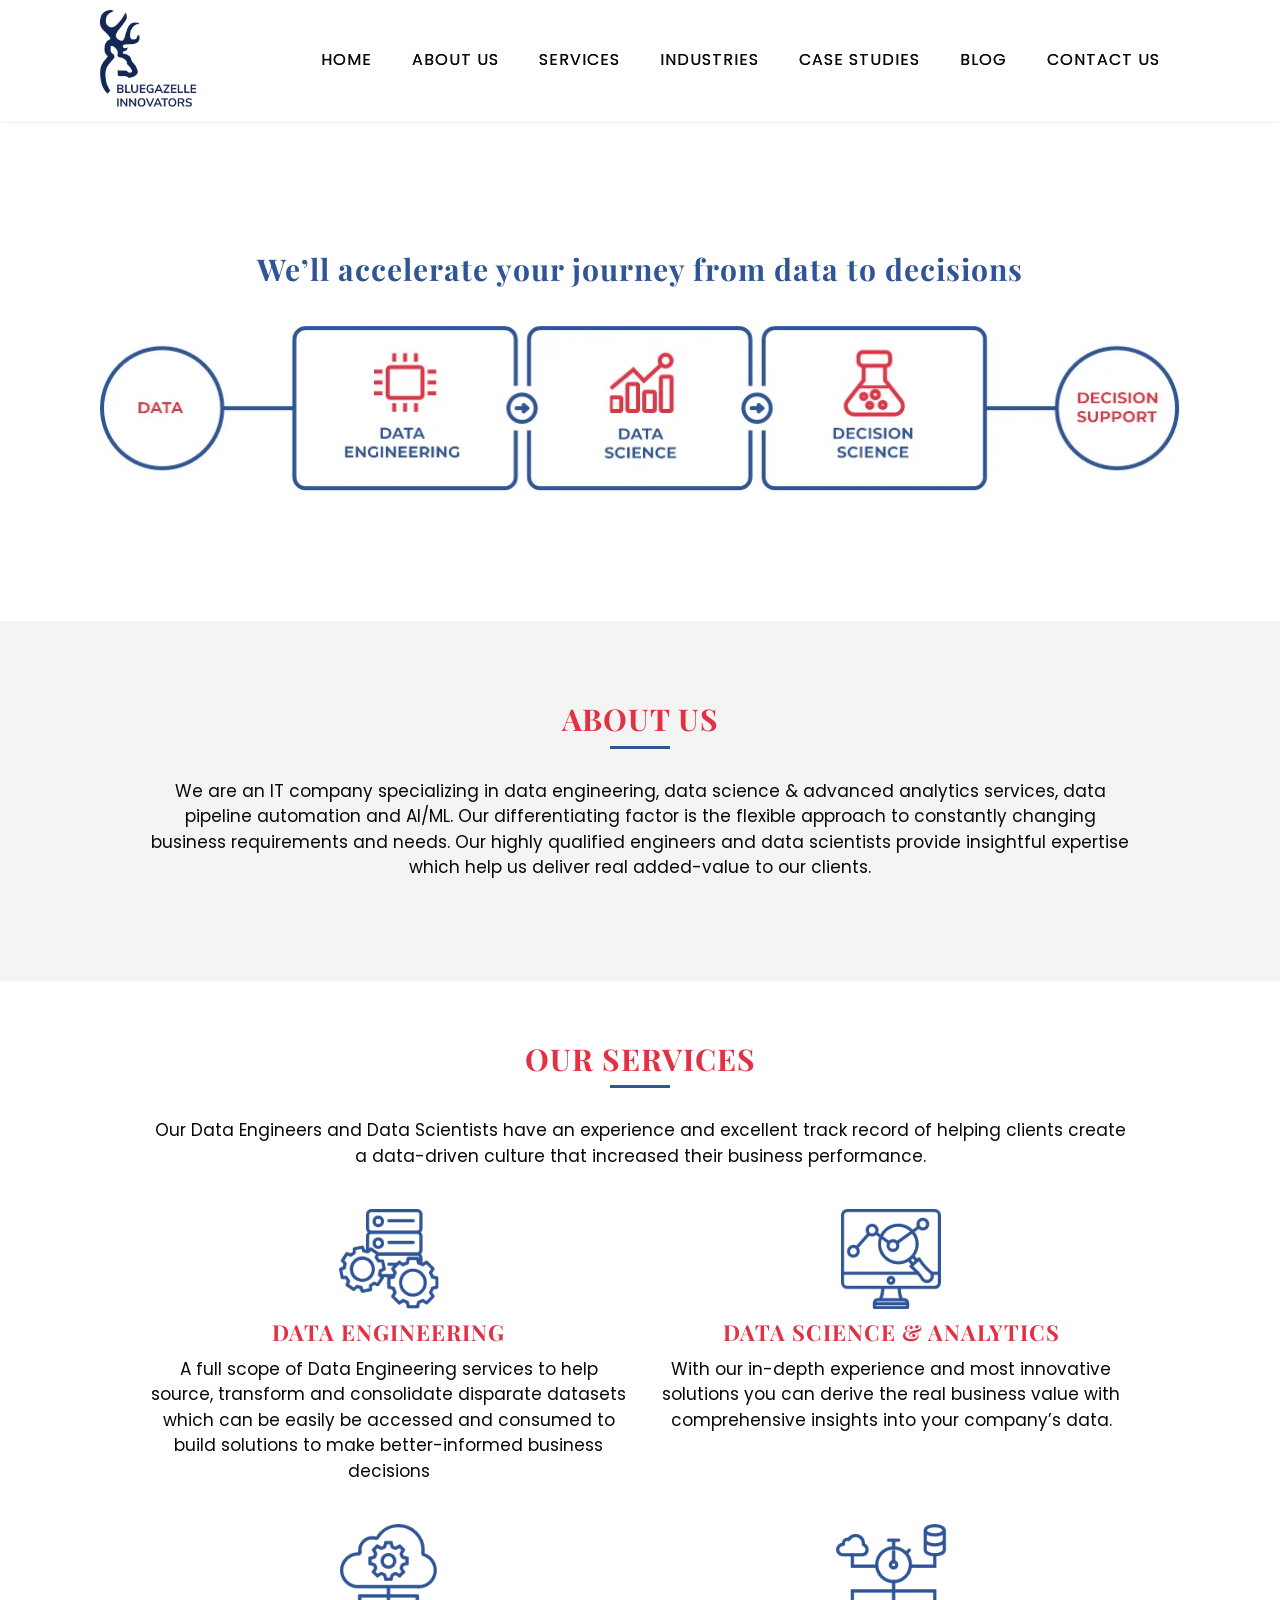
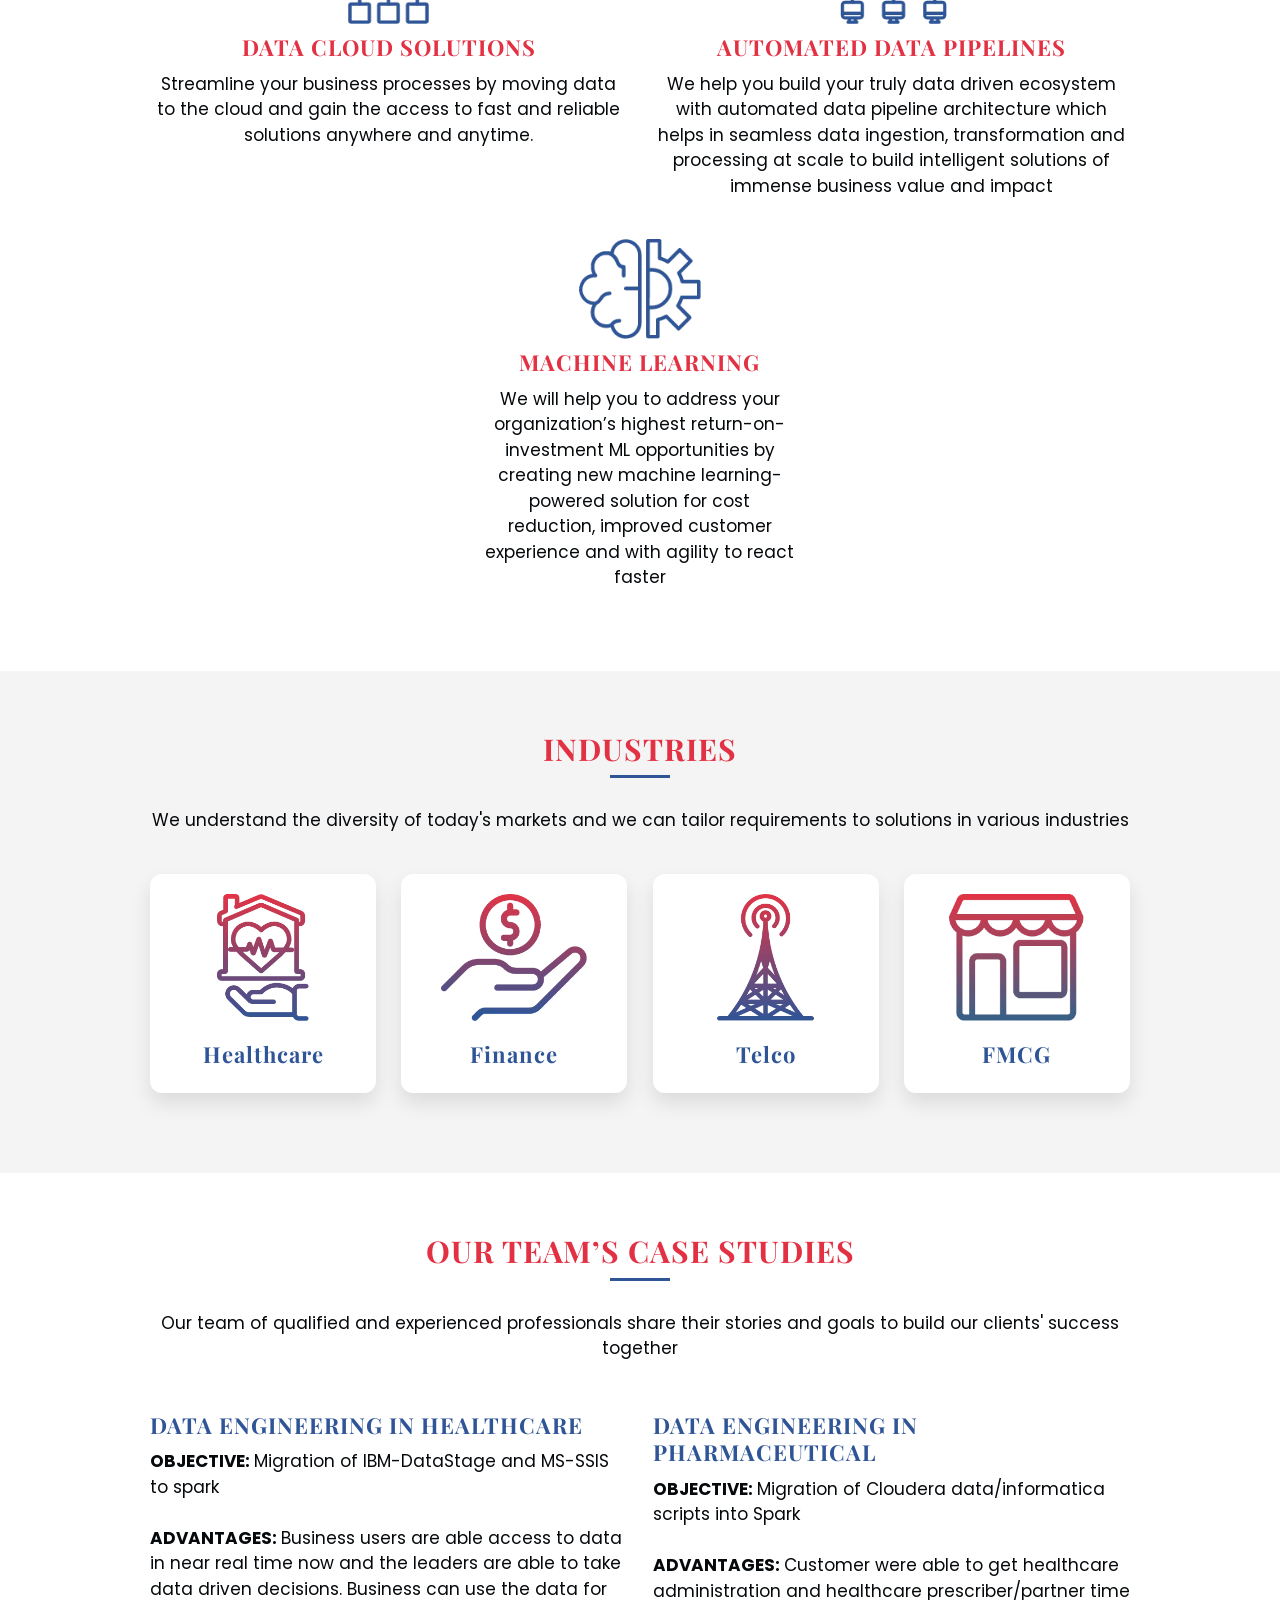
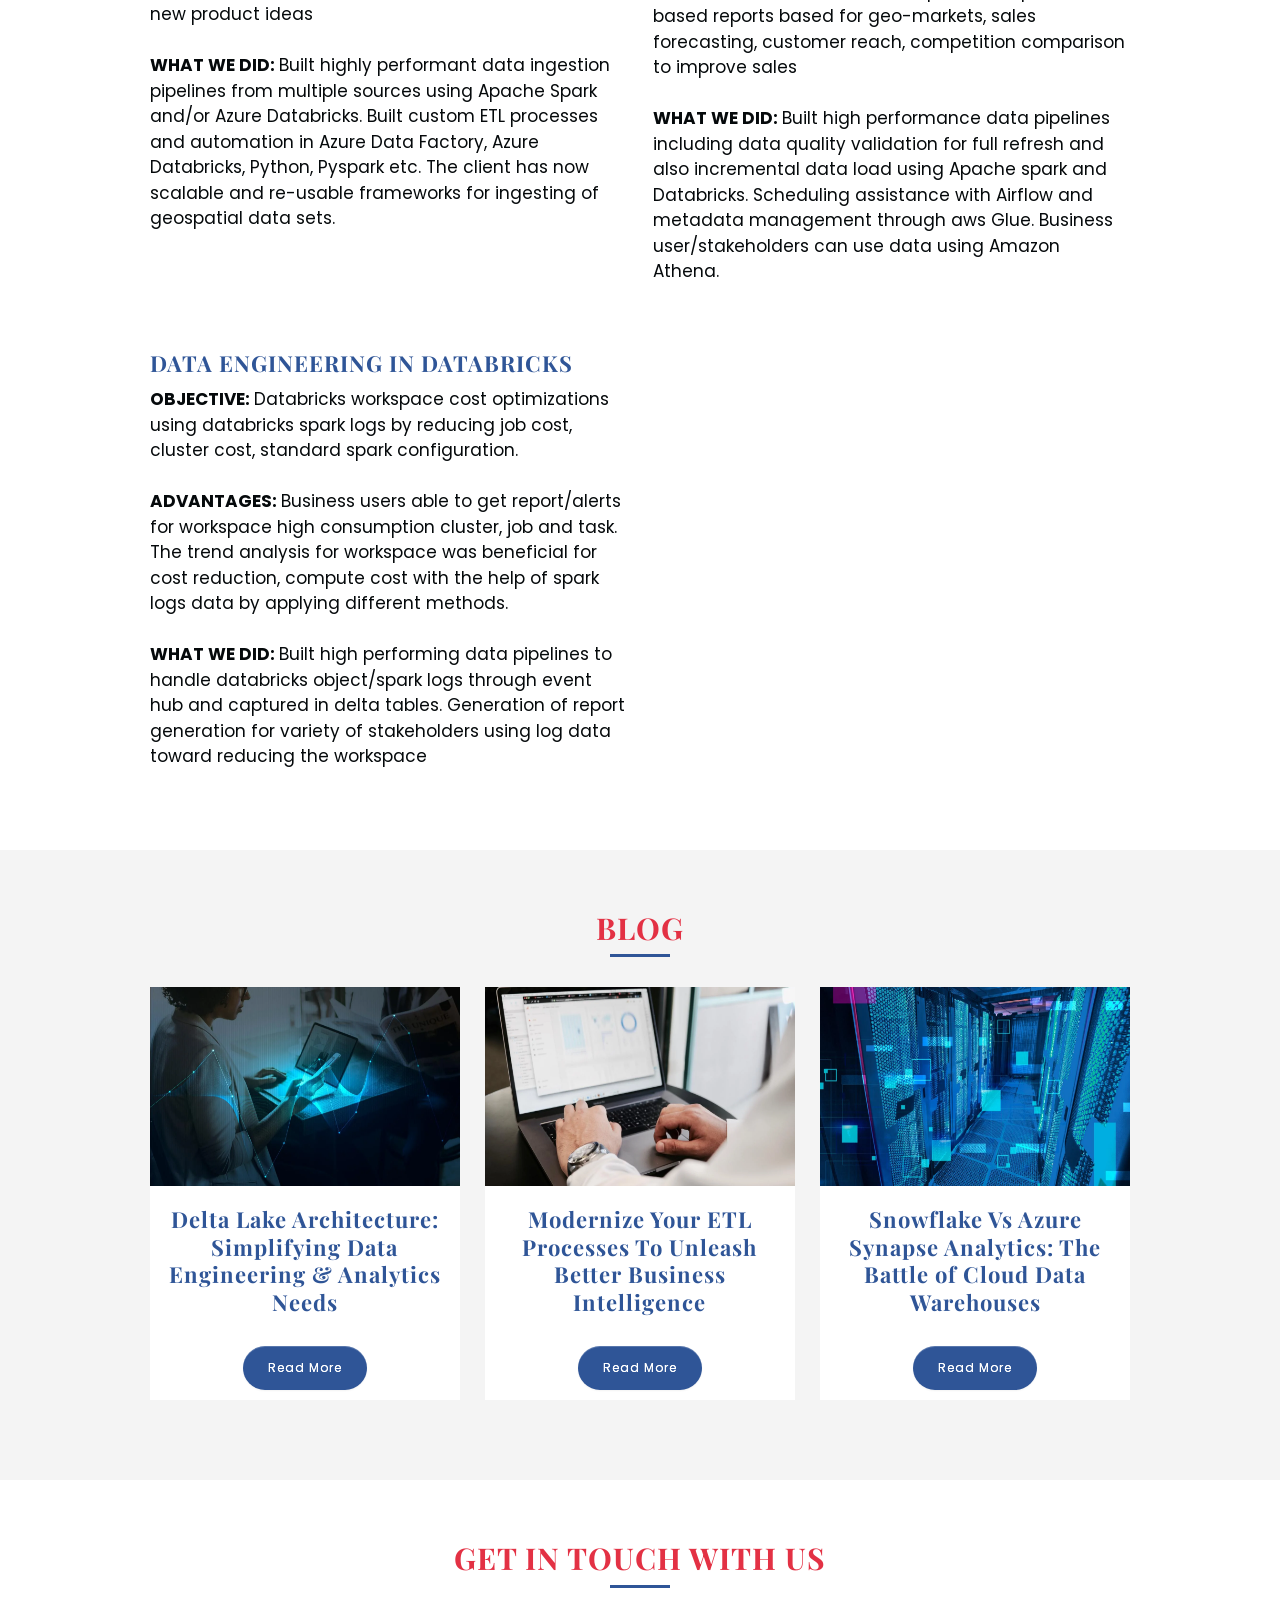
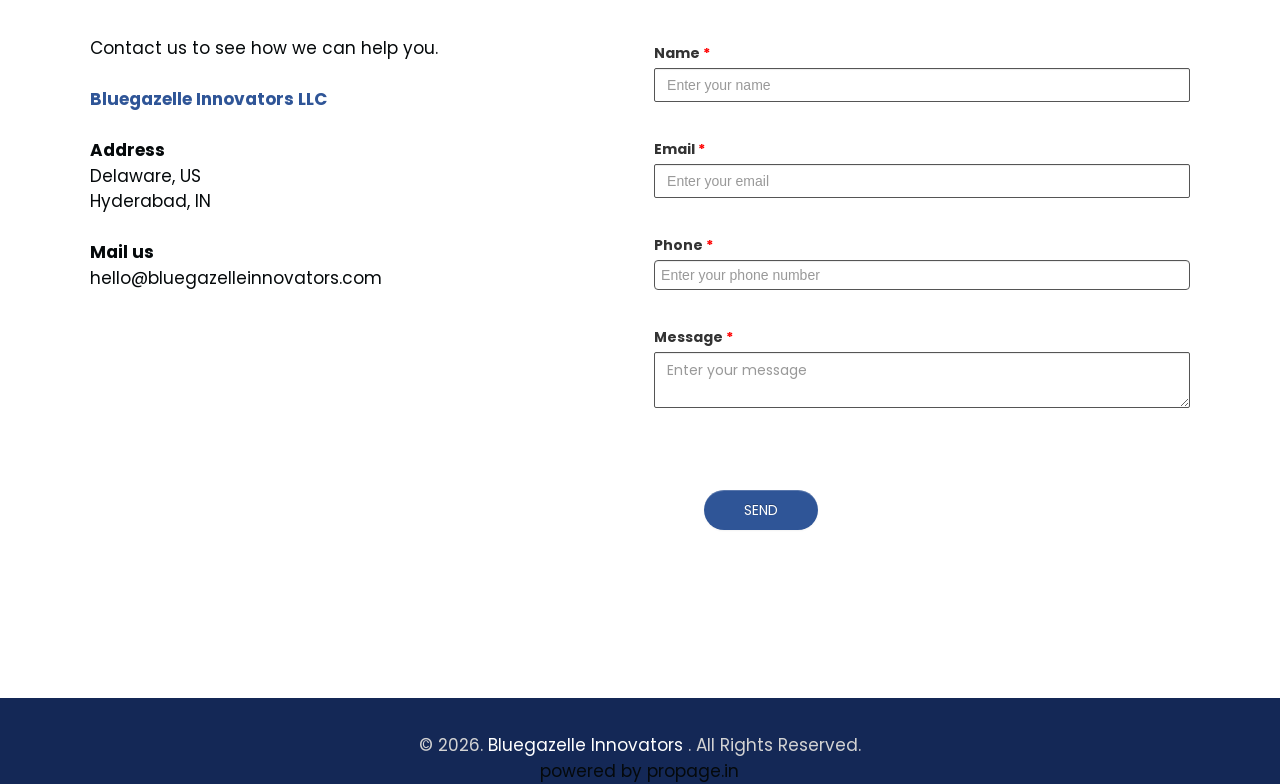
==== commit 8de6b732: "Automated update 2026-03-01T19:26:14.188Z" ====
--- a/index.html
+++ b/index.html
@@ -24,8 +24,8 @@
 body, html, .viamagusPageSettings, .viamagusPageSettings .viamagus-container { font-family: 'Quicksand', sans-serif; }
 h1, h2, h3, h4, h5, h6,
 .viamagus-heading1, .viamagus-heading2, .viamagus-heading3, .viamagus-section-heading { font-family: 'Playfair Display', serif; }</style>
-<link href="imgs/cca4ad38a33aa59e5d5d153b040628fc.png" rel="shortcut icon" type="image/x-icon"/>
-<link href="imgs/cca4ad38a33aa59e5d5d153b040628fc.png" rel="apple-touch-icon" type="image/x-icon"/>
+<link href="imgs/cca4ad38a33aa59e5d5d153b040628fc.webp" rel="shortcut icon" type="image/x-icon"/>
+<link href="imgs/cca4ad38a33aa59e5d5d153b040628fc.webp" rel="apple-touch-icon" type="image/x-icon"/>
 <script src="js/34be5330971fdbd18985525bd994b0aa.js" type="text/javascript">
 </script>
 <script src="js/cd1ed86c1e7f06d985fd71bc10bd4b04.js" type="text/javascript">
@@ -65,7 +65,7 @@
 </button>
 <div class="viamagus-business-logo" itemscope="" itemtype="http://schema.org/Organization">
 <a class="brand" href="/" itemprop="url">
-<img alt="logo" itemprop="logo" src="imgs/a8214cd7bfa50939fa38a96af55cb903.png" style="width: 100px"/>
+<img alt="logo" itemprop="logo" src="imgs/a8214cd7bfa50939fa38a96af55cb903.webp" style="width: 100px"/>
 </a>
 </div>
 <div class="collapse-center">
@@ -127,7 +127,7 @@
             </span>
 <br/>
 <br/>
-<img class="" src="imgs/d43c80086f1208710fe6ad1052edebfe.png"/>
+<img class="" src="imgs/d43c80086f1208710fe6ad1052edebfe.webp"/>
 </div>
 </h2>
 </div>
@@ -199,7 +199,7 @@
 <div class="row-fluid">
 <div class="span6 columngridone">
 <div class="image-alignment">
-<img align="middle" alt="DATA ENGINEERING" class="img-circle img-responsive why-section" data-original="imgs/a1d4754c88b792a93a17c5a336381e1a.png" src="imgs/a1d4754c88b792a93a17c5a336381e1a.png" style="height: 100px; margin: auto; display: block"/>
+<img align="middle" alt="DATA ENGINEERING" class="img-circle img-responsive why-section" data-original="imgs/a1d4754c88b792a93a17c5a336381e1a.webp" src="imgs/a1d4754c88b792a93a17c5a336381e1a.webp" style="height: 100px; margin: auto; display: block"/>
 </div>
 <div class="columngrid-desc fixedImgAlignmnetFixed">
 <div>
@@ -222,7 +222,7 @@
 </div>
 <div class="span6 columngridtwo">
 <div class="image-alignment">
-<img align="middle" alt="DATA SCIENCE &amp; ANALYTICS" class="img-circle img-responsive why-section" data-original="imgs/6b5e0519f275a12f75ce10f658b40c50.png" src="imgs/6b5e0519f275a12f75ce10f658b40c50.png" style="height: 100px; margin: auto; display: block"/>
+<img align="middle" alt="DATA SCIENCE &amp; ANALYTICS" class="img-circle img-responsive why-section" data-original="imgs/6b5e0519f275a12f75ce10f658b40c50.webp" src="imgs/6b5e0519f275a12f75ce10f658b40c50.webp" style="height: 100px; margin: auto; display: block"/>
 </div>
 <div class="columngrid-desc fixedImgAlignmnetFixed">
 <div>
@@ -257,7 +257,7 @@
 <div class="row-fluid">
 <div class="span6 columngridone">
 <div class="image-alignment">
-<img align="middle" alt="DATA CLOUD SOLUTIONS" class="img-circle img-responsive why-section" data-original="imgs/086ebbe92f72022c4afc59aad043dfc3.png" src="imgs/086ebbe92f72022c4afc59aad043dfc3.png" style="height: 100px; margin: auto; display: block"/>
+<img align="middle" alt="DATA CLOUD SOLUTIONS" class="img-circle img-responsive why-section" data-original="imgs/086ebbe92f72022c4afc59aad043dfc3.webp" src="imgs/086ebbe92f72022c4afc59aad043dfc3.webp" style="height: 100px; margin: auto; display: block"/>
 </div>
 <div class="columngrid-desc fixedImgAlignmnetFixed">
 <div>
@@ -280,7 +280,7 @@
 </div>
 <div class="span6 columngridtwo">
 <div class="image-alignment">
-<img align="middle" alt="AUTOMATED DATA PIPELINES" class="img-circle img-responsive why-section" data-original="imgs/e55563b7260a07619c07f342b476c8f5.png" src="imgs/e55563b7260a07619c07f342b476c8f5.png" style="height: 100px; margin: auto; display: block"/>
+<img align="middle" alt="AUTOMATED DATA PIPELINES" class="img-circle img-responsive why-section" data-original="imgs/e55563b7260a07619c07f342b476c8f5.webp" src="imgs/e55563b7260a07619c07f342b476c8f5.webp" style="height: 100px; margin: auto; display: block"/>
 </div>
 <div class="columngrid-desc fixedImgAlignmnetFixed">
 <div>
@@ -325,7 +325,7 @@
 </div>
 <div class="span4 columngridtwo">
 <div class="image-alignment">
-<img align="middle" alt="MACHINE LEARNING" class="img-circle img-responsive why-section" data-original="imgs/56f8f71a7b4a2f780cbac96ad924f5b0.png" src="imgs/56f8f71a7b4a2f780cbac96ad924f5b0.png" style="height: 100px; margin: auto; display: block"/>
+<img align="middle" alt="MACHINE LEARNING" class="img-circle img-responsive why-section" data-original="imgs/56f8f71a7b4a2f780cbac96ad924f5b0.webp" src="imgs/56f8f71a7b4a2f780cbac96ad924f5b0.webp" style="height: 100px; margin: auto; display: block"/>
 </div>
 <div class="columngrid-desc fixedImgAlignmnetFixed">
 <div>
@@ -398,7 +398,7 @@
 <div class="row-fluid">
 <div class="span3 columngridone" style="background: rgba(255,255,255,1)">
 <div class="image-alignment">
-<img align="middle" alt="Healthcare" class="img-circle img-responsive why-section" data-original="imgs/4624dfb91599a4888150b0779466da71.png" src="imgs/4624dfb91599a4888150b0779466da71.png" style="height: 127px; margin: auto; display: block"/>
+<img align="middle" alt="Healthcare" class="img-circle img-responsive why-section" data-original="imgs/4624dfb91599a4888150b0779466da71.webp" src="imgs/4624dfb91599a4888150b0779466da71.webp" style="height: 127px; margin: auto; display: block"/>
 </div>
 <div class="columngrid-desc fixedImgAlignmnetFixed">
 <div style="padding: 10px">
@@ -414,7 +414,7 @@
 </div>
 <div class="span3 columngridtwo" style="background: rgba(255,255,255,1)">
 <div class="image-alignment">
-<img align="middle" alt="Finance" class="img-circle img-responsive why-section" data-original="imgs/da93178670edd0044727e0173ed21823.png" src="imgs/da93178670edd0044727e0173ed21823.png" style="height: 127px; margin: auto; display: block"/>
+<img align="middle" alt="Finance" class="img-circle img-responsive why-section" data-original="imgs/da93178670edd0044727e0173ed21823.webp" src="imgs/da93178670edd0044727e0173ed21823.webp" style="height: 127px; margin: auto; display: block"/>
 </div>
 <div class="columngrid-desc fixedImgAlignmnetFixed">
 <div style="padding: 10px">
@@ -430,7 +430,7 @@
 </div>
 <div class="span3 columngridthree" style="background: rgba(255,255,255,1)">
 <div class="image-alignment">
-<img align="middle" alt="Telco " class="img-circle img-responsive why-section" data-original="imgs/081ed4ee76b1ab02e13798d3a0b9b6b1.png" src="imgs/081ed4ee76b1ab02e13798d3a0b9b6b1.png" style="height: 127px; margin: auto; display: block"/>
+<img align="middle" alt="Telco " class="img-circle img-responsive why-section" data-original="imgs/081ed4ee76b1ab02e13798d3a0b9b6b1.webp" src="imgs/081ed4ee76b1ab02e13798d3a0b9b6b1.webp" style="height: 127px; margin: auto; display: block"/>
 </div>
 <div class="columngrid-desc fixedImgAlignmnetFixed">
 <div style="padding: 10px">
@@ -448,7 +448,7 @@
 </div>
 <div class="span3 columngridfour" style="background: rgba(255,255,255,1)">
 <div class="image-alignment">
-<img align="middle" alt="FMCG" class="img-circle img-responsive why-section" data-original="imgs/eef02da51d374759409e2ec7d1da538e.png" src="imgs/eef02da51d374759409e2ec7d1da538e.png" style="height: 127px; margin: auto; display: block"/>
+<img align="middle" alt="FMCG" class="img-circle img-responsive why-section" data-original="imgs/eef02da51d374759409e2ec7d1da538e.webp" src="imgs/eef02da51d374759409e2ec7d1da538e.webp" style="height: 127px; margin: auto; display: block"/>
 </div>
 <div class="columngrid-desc fixedImgAlignmnetFixed">
 <div style="padding: 10px">
@@ -649,7 +649,7 @@
 <div class="span4 columngridone" style="background: rgba(255,255,255,1)">
 <div class="image-alignment">
 <a href="blog/delta-lake-architecture--simplifying-data-engineering---analytics-needs.html" target="" title="Delta Lake Architecture: Simplifying Data Engineering &amp; Analytics Needs">
-<img align="middle" alt="Delta Lake Architecture: Simplifying Data Engineering &amp; Analytics Needs" class="img-circle img-responsive why-section" data-original="imgs/97ac8ae5422276ff368f44ced68c8811.jpeg" src="imgs/97ac8ae5422276ff368f44ced68c8811.jpeg" style="height: 199px; margin: auto; display: block"/>
+<img align="middle" alt="Delta Lake Architecture: Simplifying Data Engineering &amp; Analytics Needs" class="img-circle img-responsive why-section" data-original="imgs/97ac8ae5422276ff368f44ced68c8811.webp" src="imgs/97ac8ae5422276ff368f44ced68c8811.webp" style="height: 199px; margin: auto; display: block"/>
 </a>
 </div>
 <div class="columngrid-desc fixedImgAlignmnetFixed">
@@ -674,7 +674,7 @@
 <div class="span4 columngridtwo" style="background: rgba(255,255,255,1)">
 <div class="image-alignment">
 <a href="blog/modernize-your-etl-processes-to-unleash-better-business-intelligence.html" target="" title="Modernize Your ETL Processes To Unleash Better Business Intelligence">
-<img align="middle" alt="Modernize Your ETL Processes To Unleash Better Business Intelligence" class="img-circle img-responsive why-section" data-original="imgs/1939407028ddfd3323b8caff5cd356b4.jpeg" src="imgs/1939407028ddfd3323b8caff5cd356b4.jpeg" style="height: 199px; margin: auto; display: block"/>
+<img align="middle" alt="Modernize Your ETL Processes To Unleash Better Business Intelligence" class="img-circle img-responsive why-section" data-original="imgs/1939407028ddfd3323b8caff5cd356b4.webp" src="imgs/1939407028ddfd3323b8caff5cd356b4.webp" style="height: 199px; margin: auto; display: block"/>
 </a>
 </div>
 <div class="columngrid-desc fixedImgAlignmnetFixed">
@@ -699,7 +699,7 @@
 <div class="span4 columngridthree" style="background: rgba(255,255,255,1)">
 <div class="image-alignment">
 <a href="blog/snowflake-vs-azure-synapse-analytics--the-battle-of-cloud-data-warehouses.html" target="" title="Snowflake Vs Azure Synapse Analytics: The Battle of Cloud Data Warehouses ">
-<img align="middle" alt="Snowflake Vs Azure Synapse Analytics: The Battle of Cloud Data Warehouses " class="img-circle img-responsive why-section" data-original="imgs/fec8b4f25803ee026494e37db1b009d0.jpeg" src="imgs/fec8b4f25803ee026494e37db1b009d0.jpeg" style="height: 199px; margin: auto; display: block"/>
+<img align="middle" alt="Snowflake Vs Azure Synapse Analytics: The Battle of Cloud Data Warehouses " class="img-circle img-responsive why-section" data-original="imgs/fec8b4f25803ee026494e37db1b009d0.webp" src="imgs/fec8b4f25803ee026494e37db1b009d0.webp" style="height: 199px; margin: auto; display: block"/>
 </a>
 </div>
 <div class="columngrid-desc fixedImgAlignmnetFixed">
--- a/css/84d4a0216f16f715d9b301db3a8da352.css
+++ b/css/84d4a0216f16f715d9b301db3a8da352.css
@@ -5104,7 +5104,7 @@
 
 .viamagus-play-video-icon {
 border: 0;
-background: url('imgs/04cd26a7e71848a5ebf8e88a2669b63b.png') no-repeat top right;
+background: url('imgs/04cd26a7e71848a5ebf8e88a2669b63b.webp') no-repeat top right;
 right: 40%;
 position: absolute;
 top: 36%;
